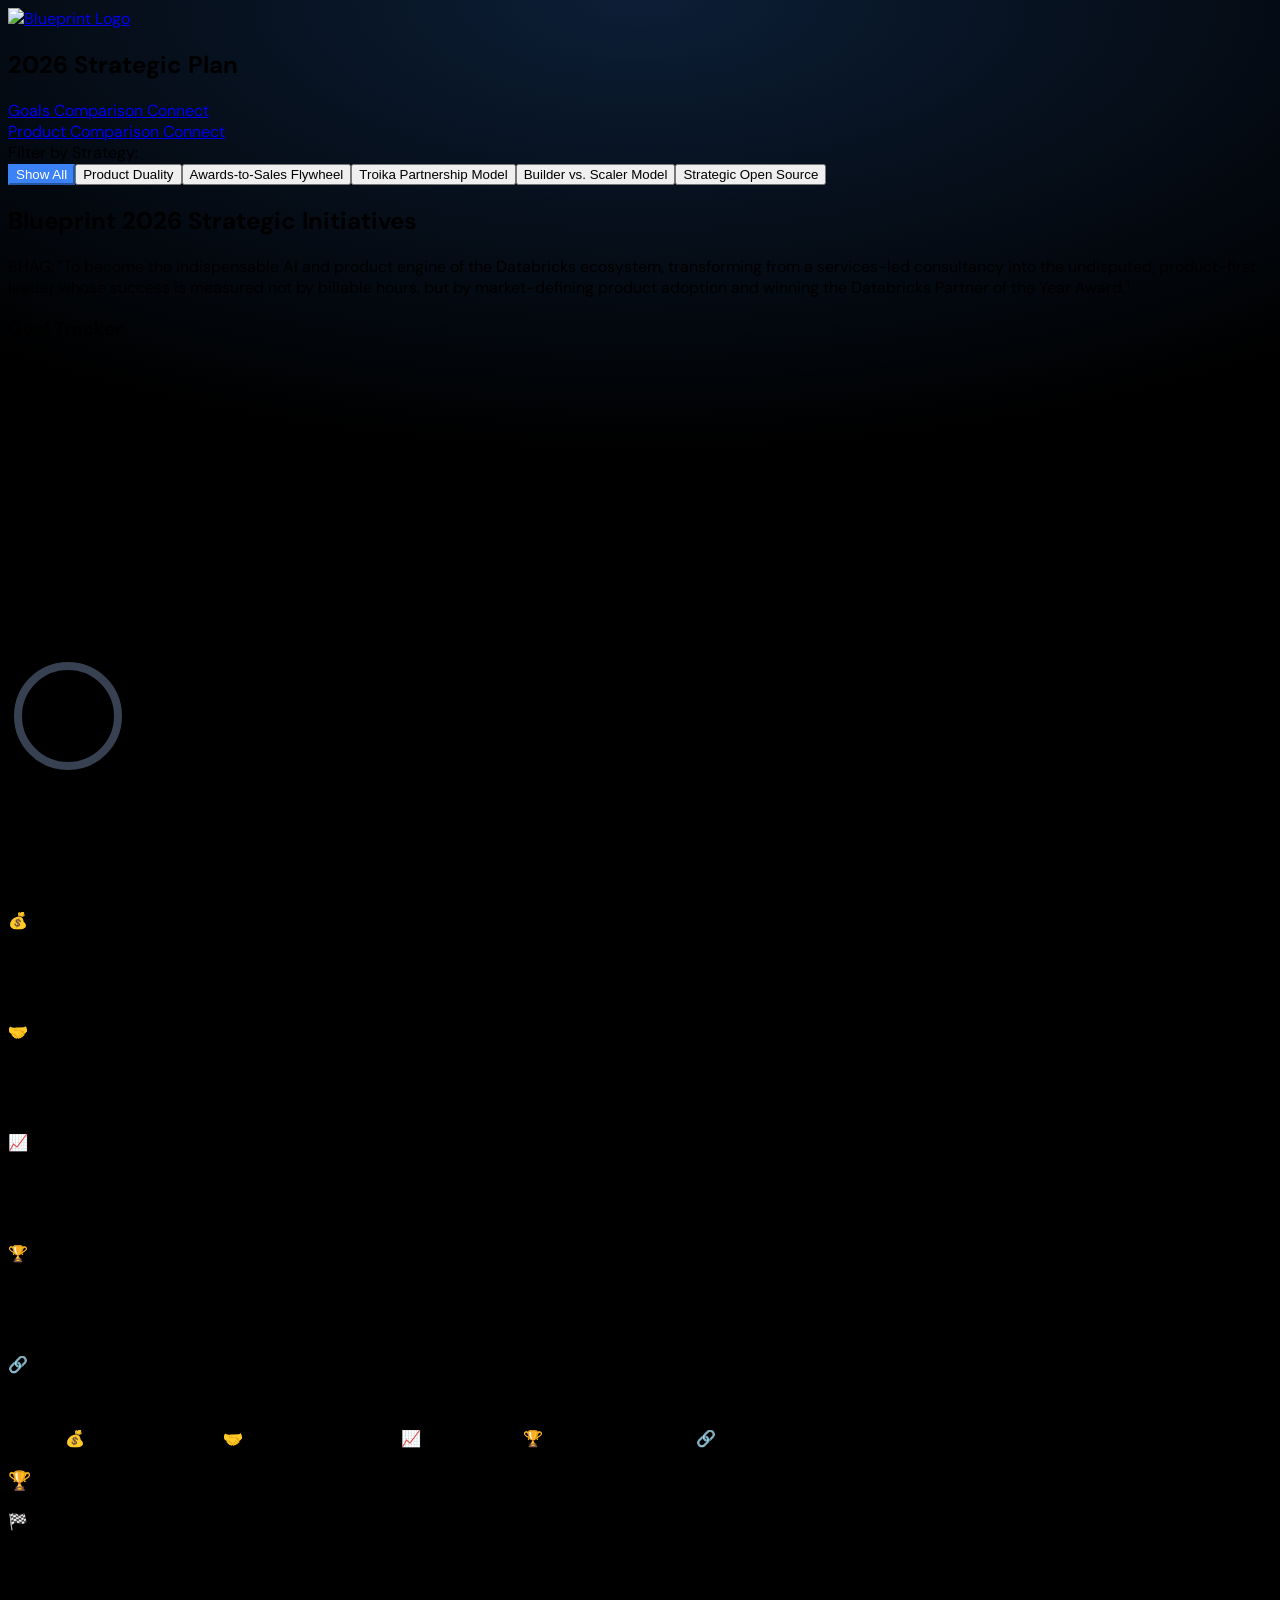
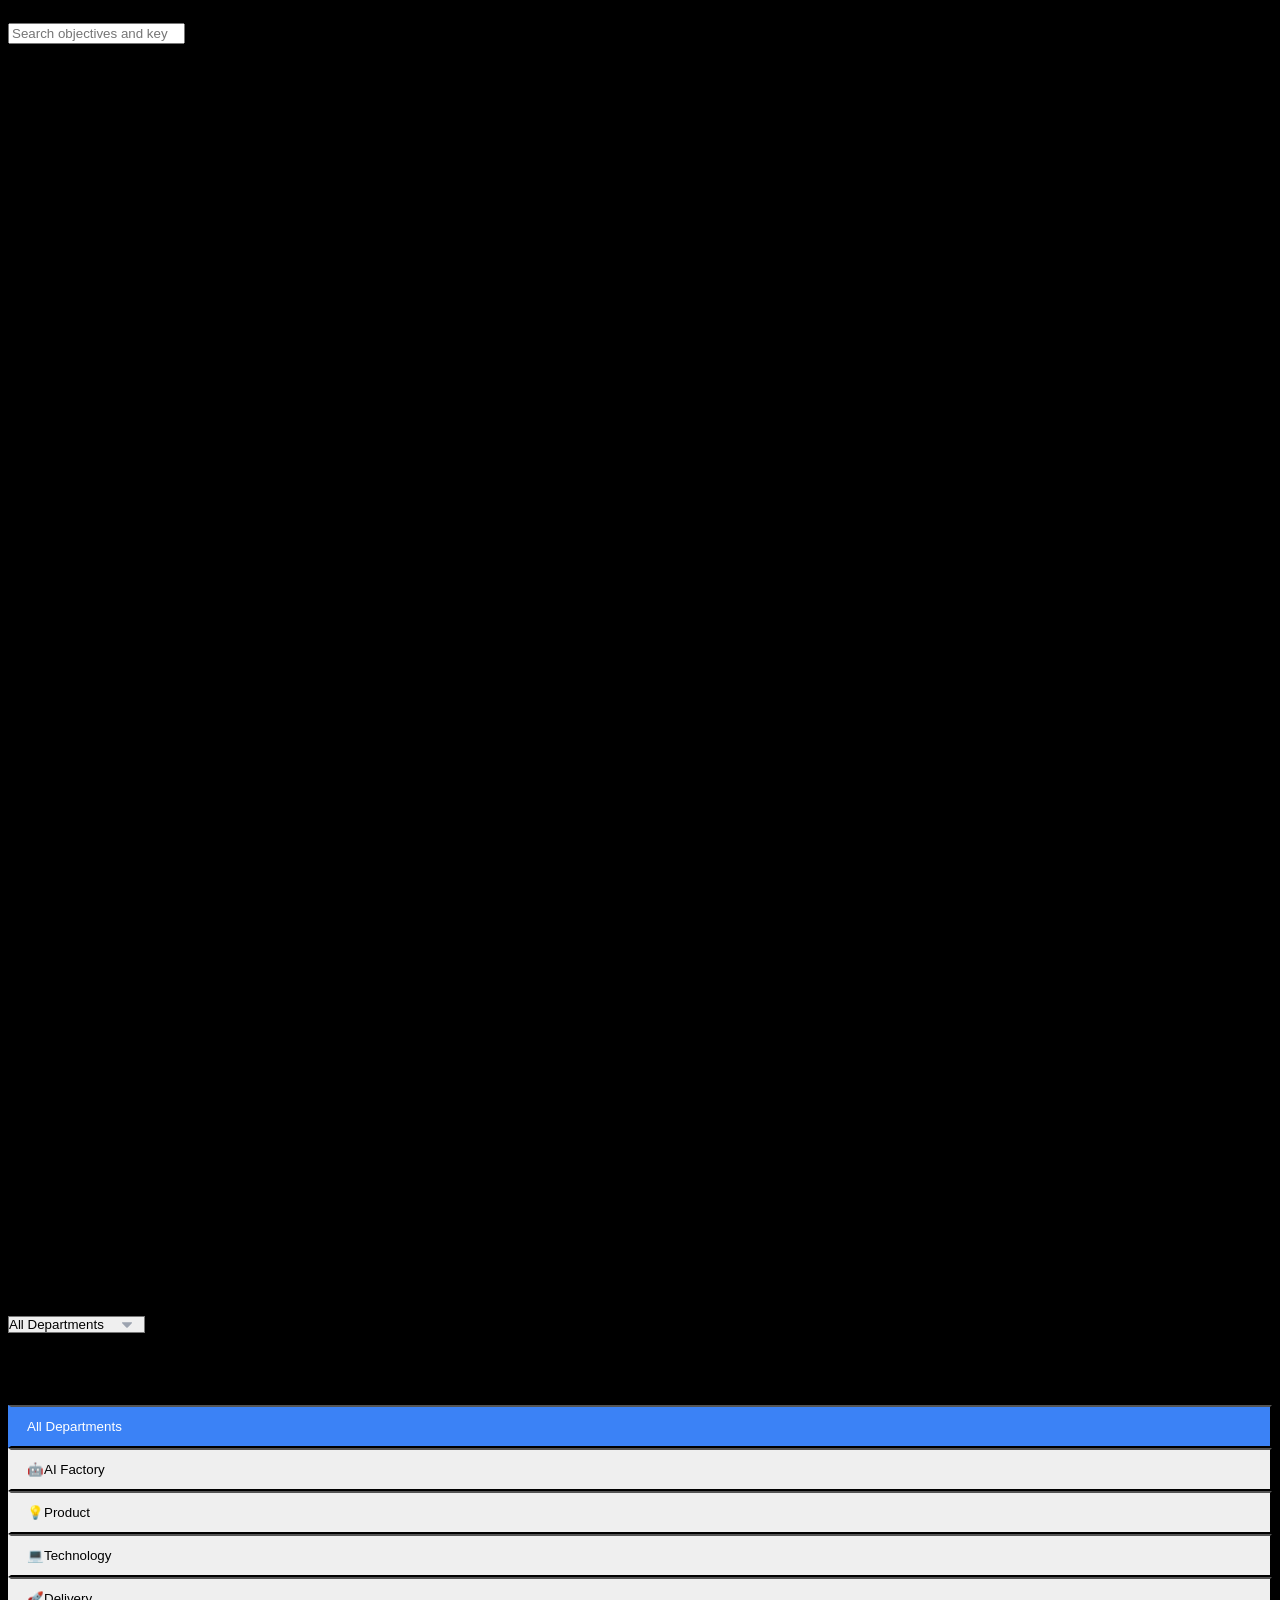
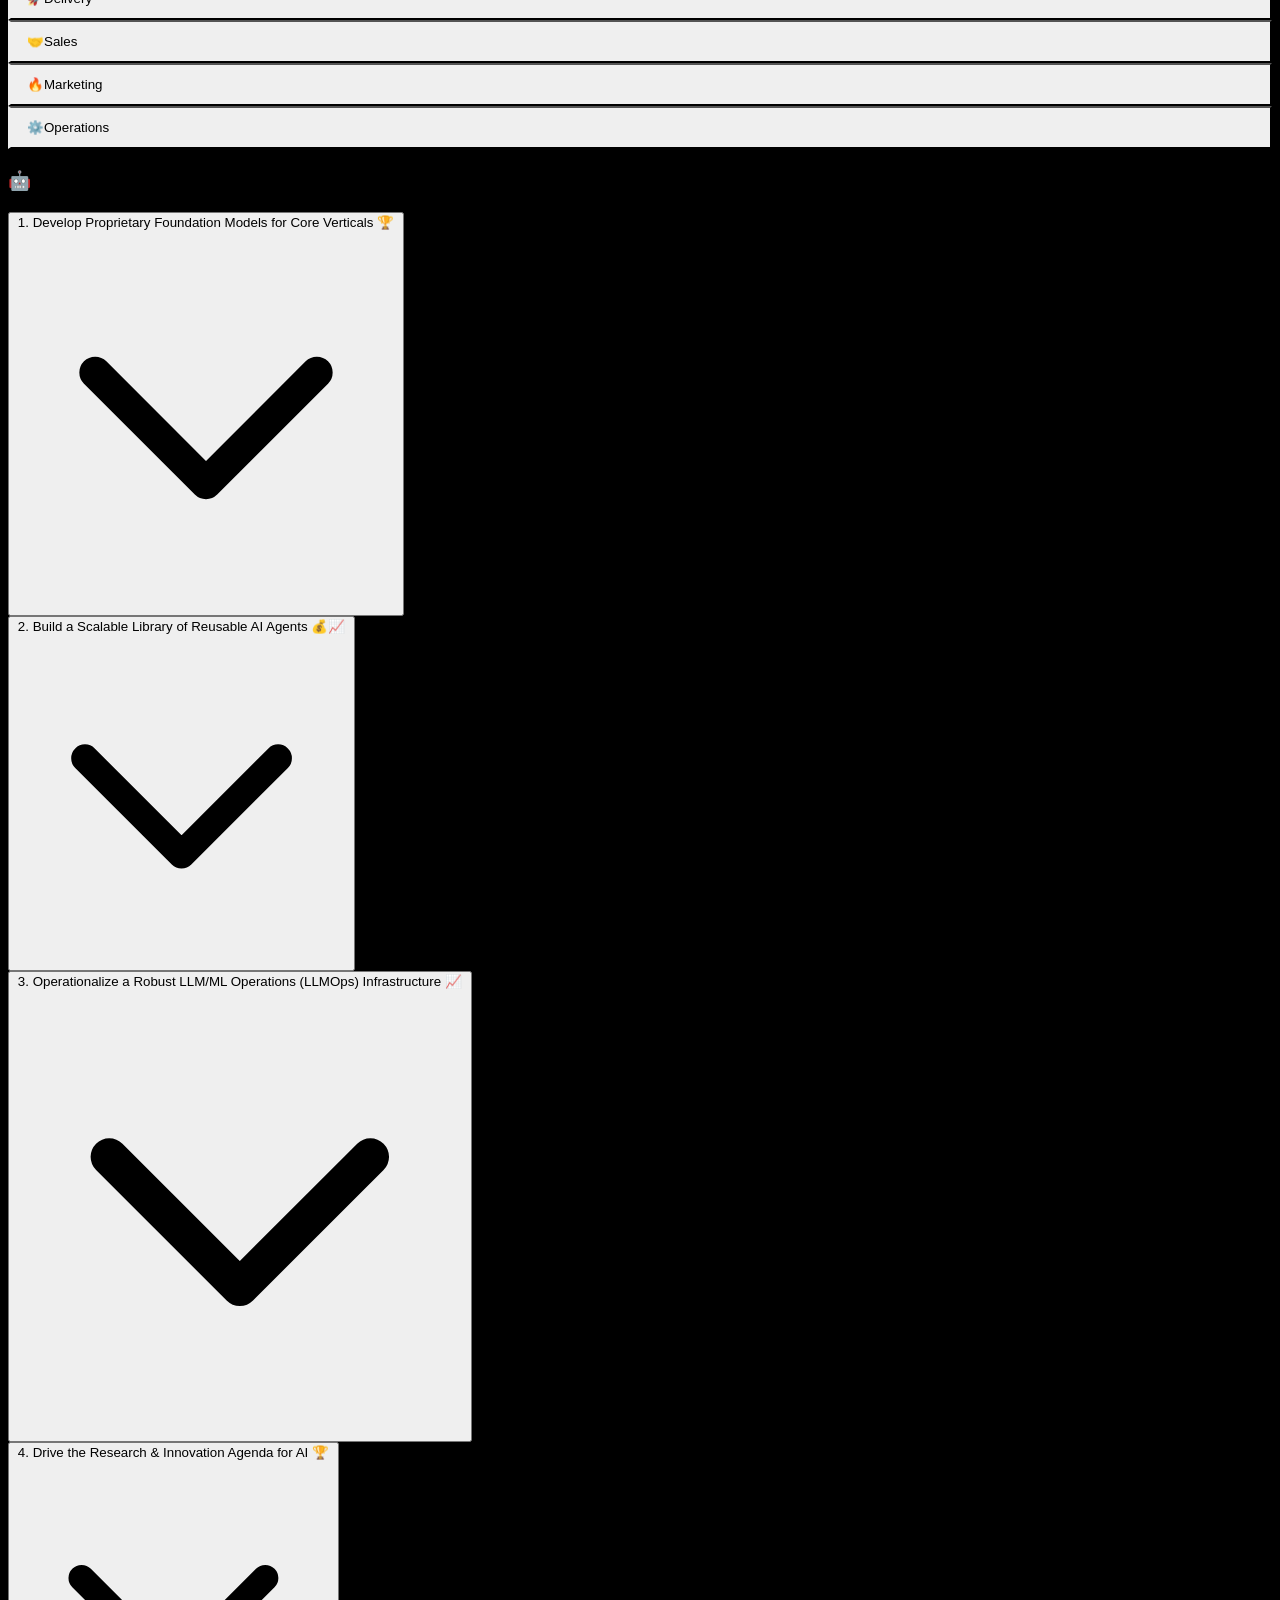
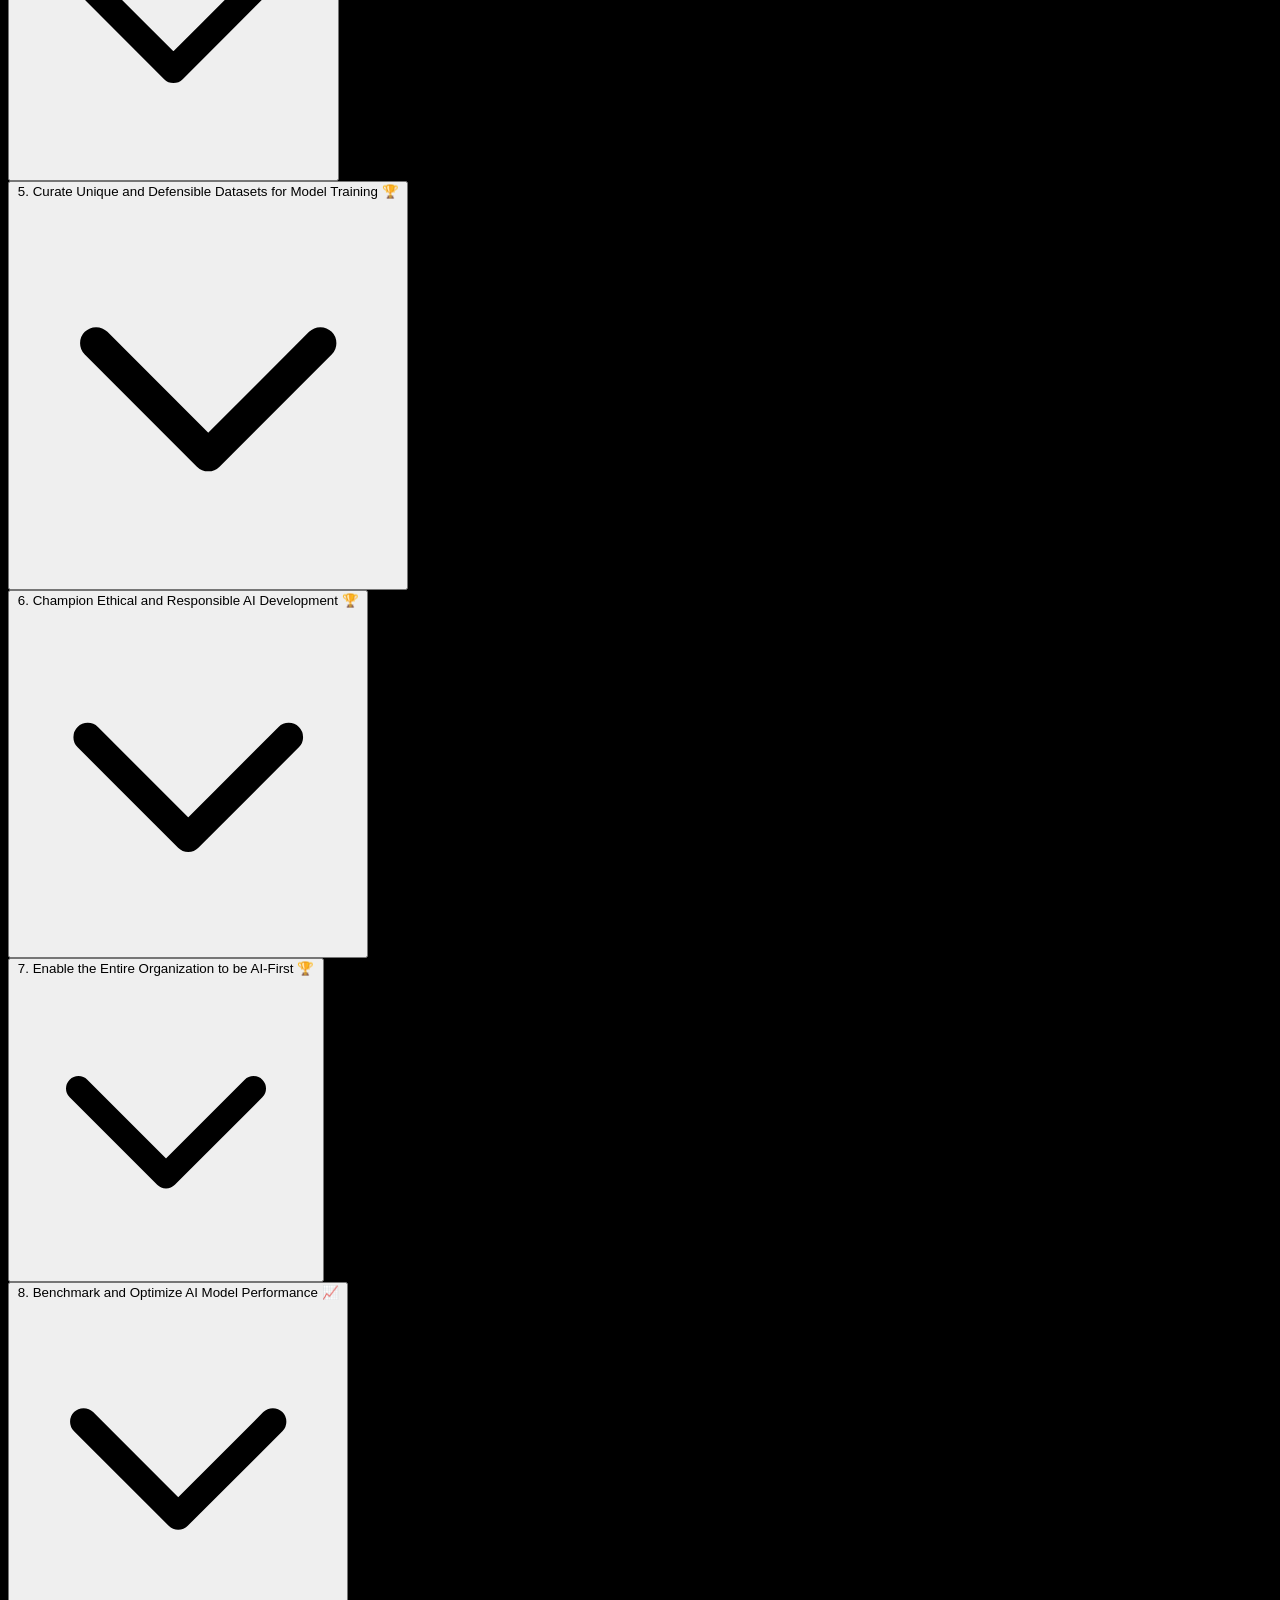
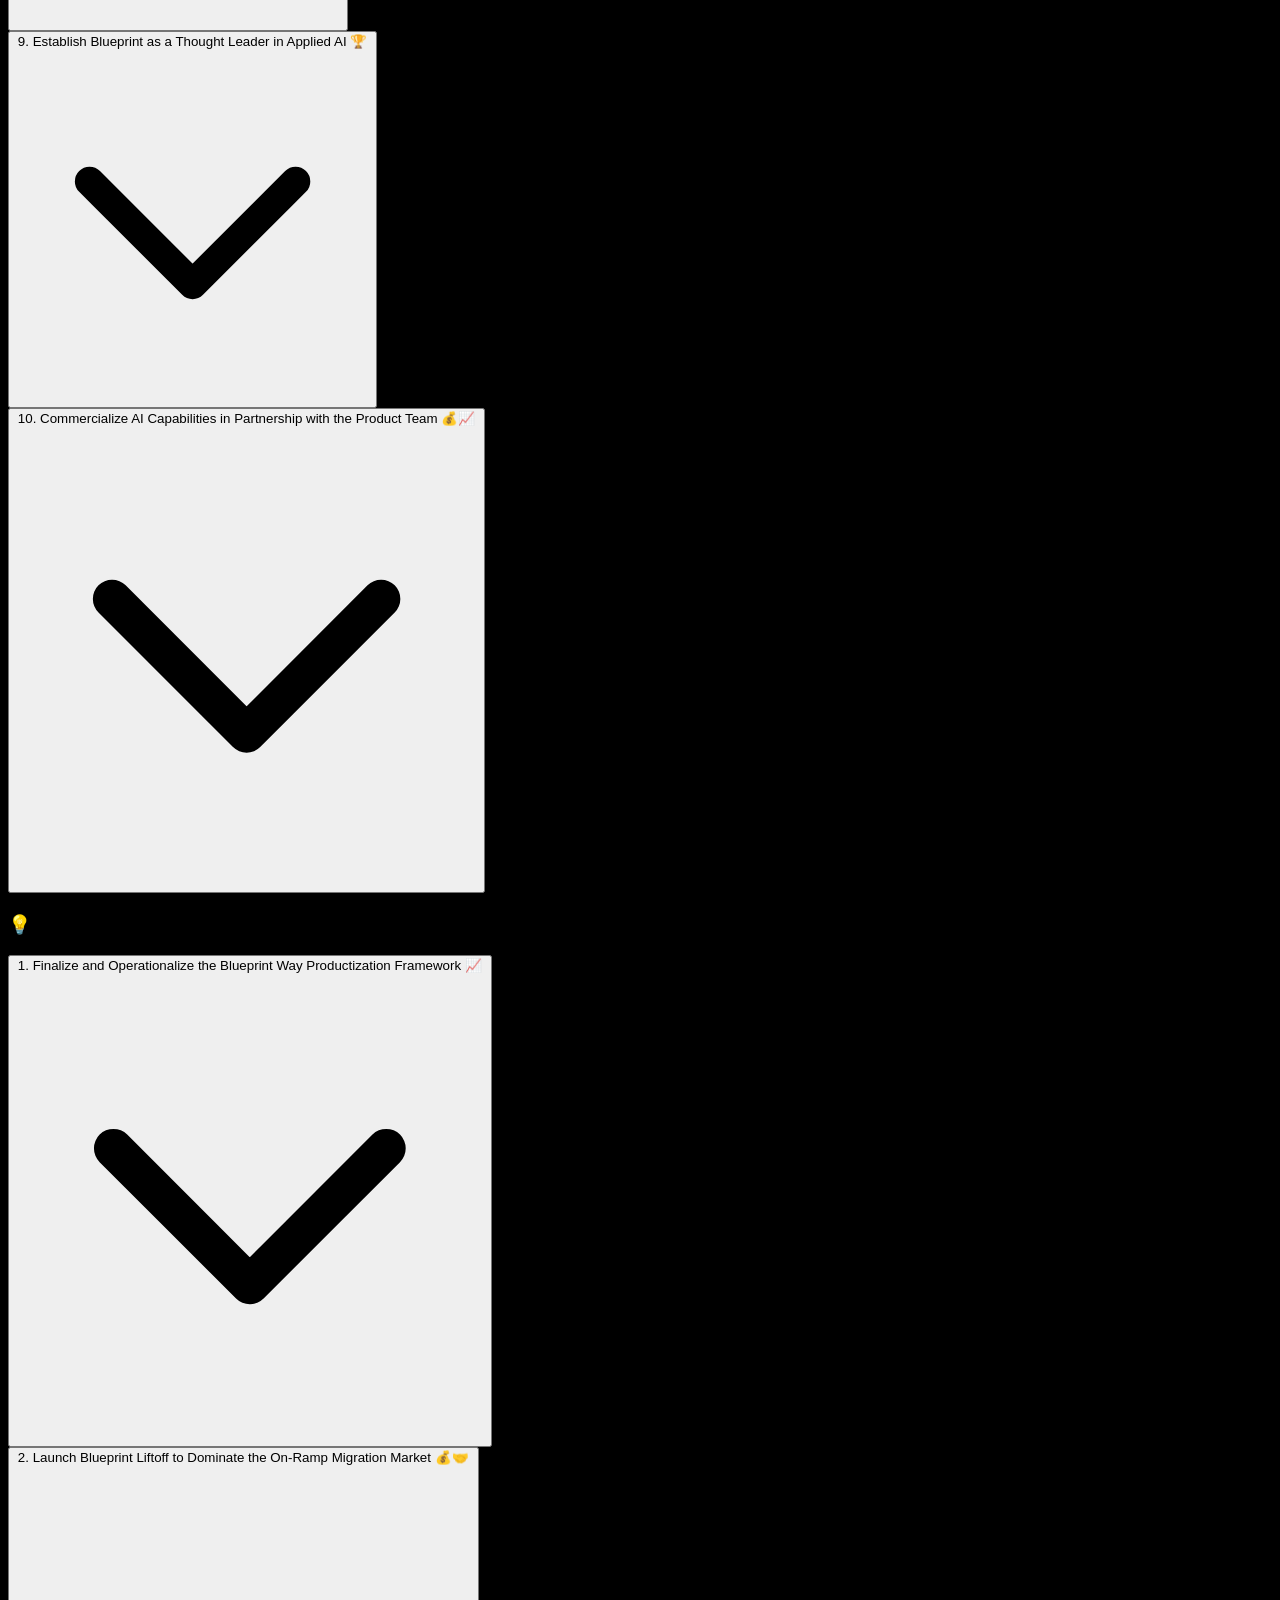
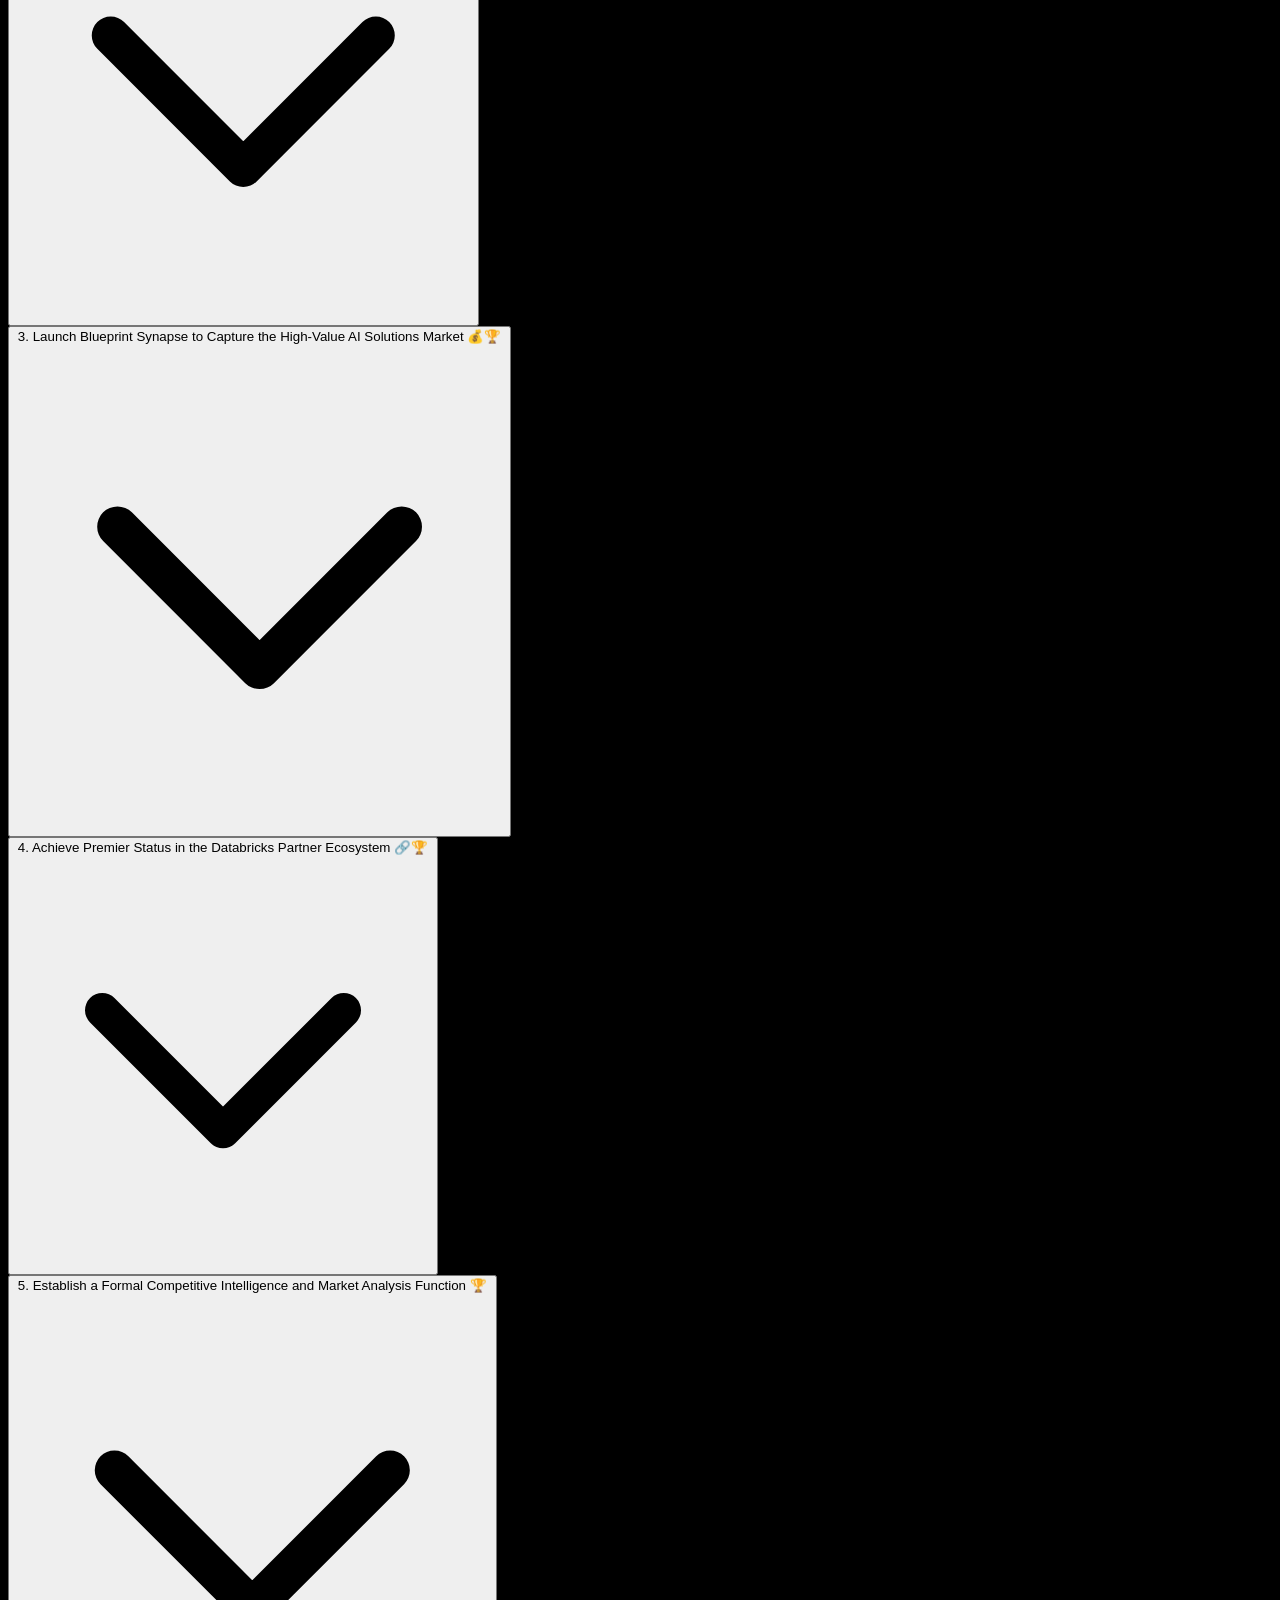
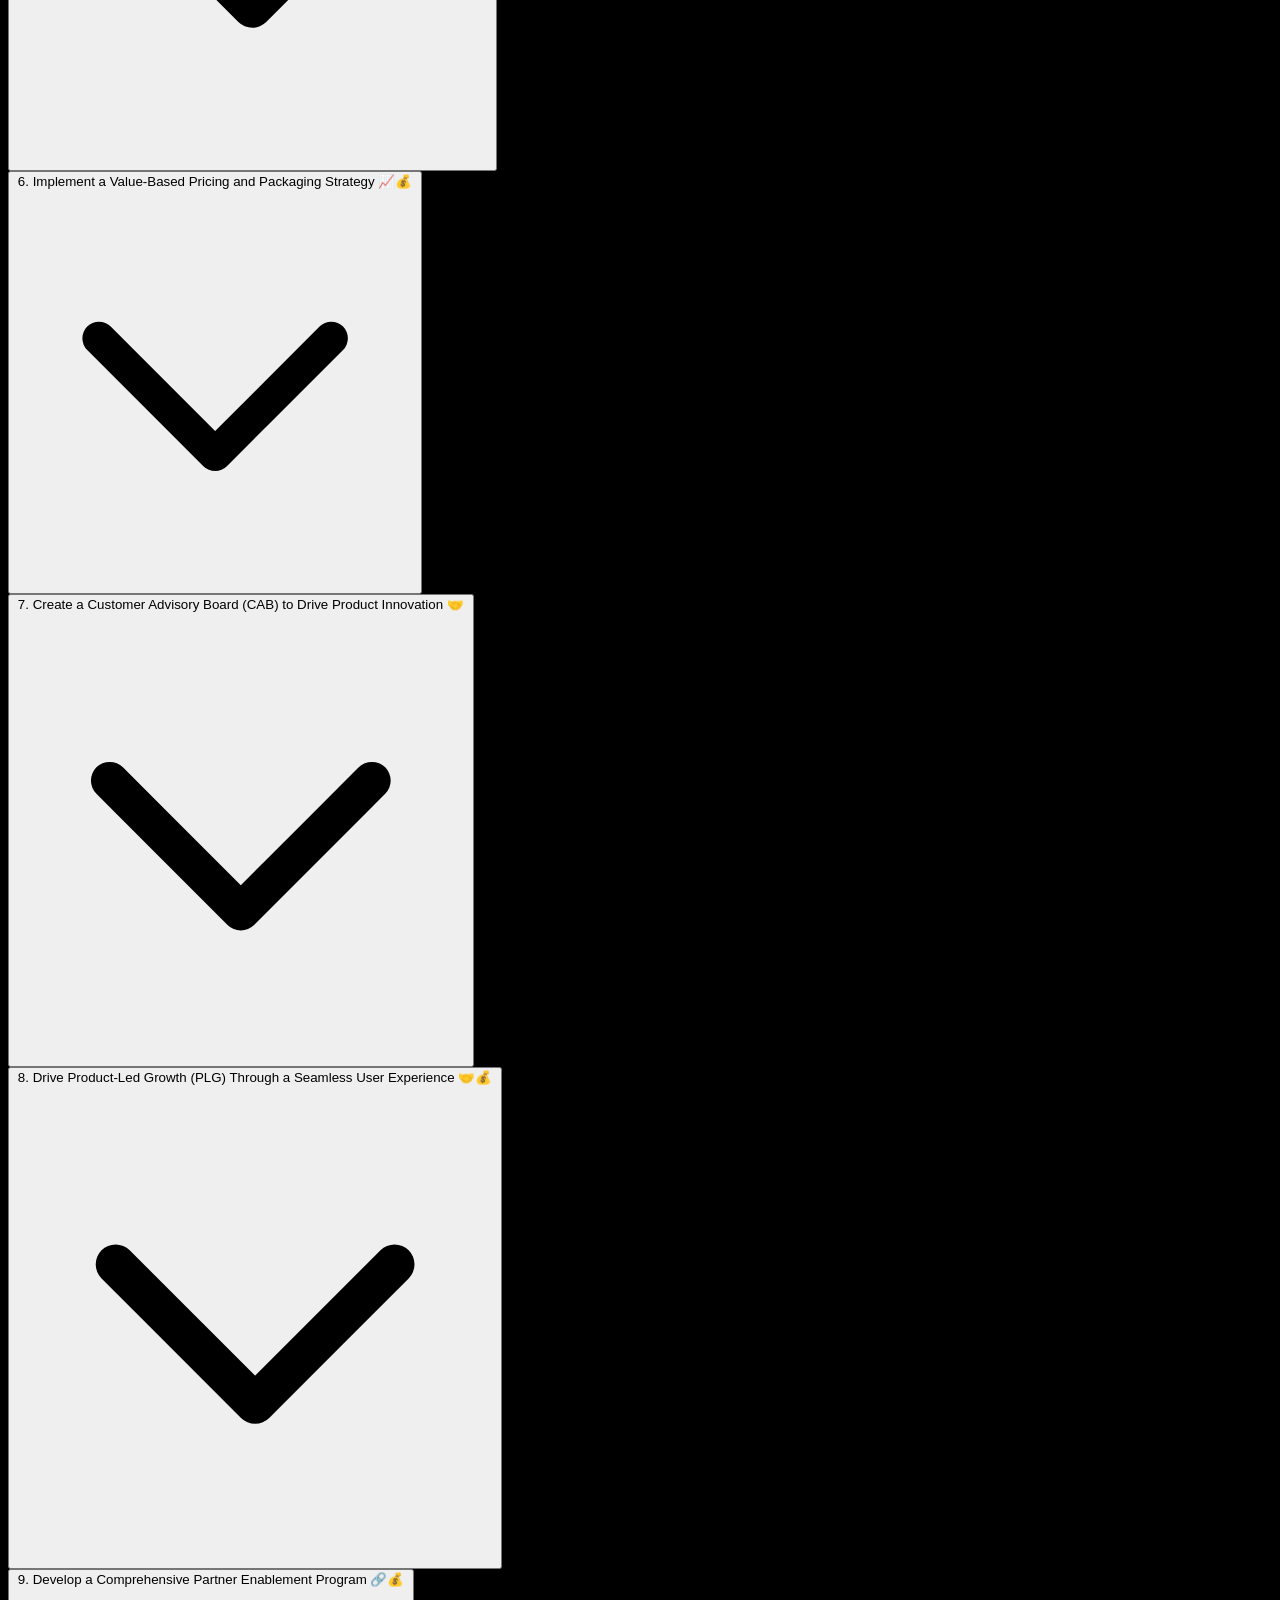
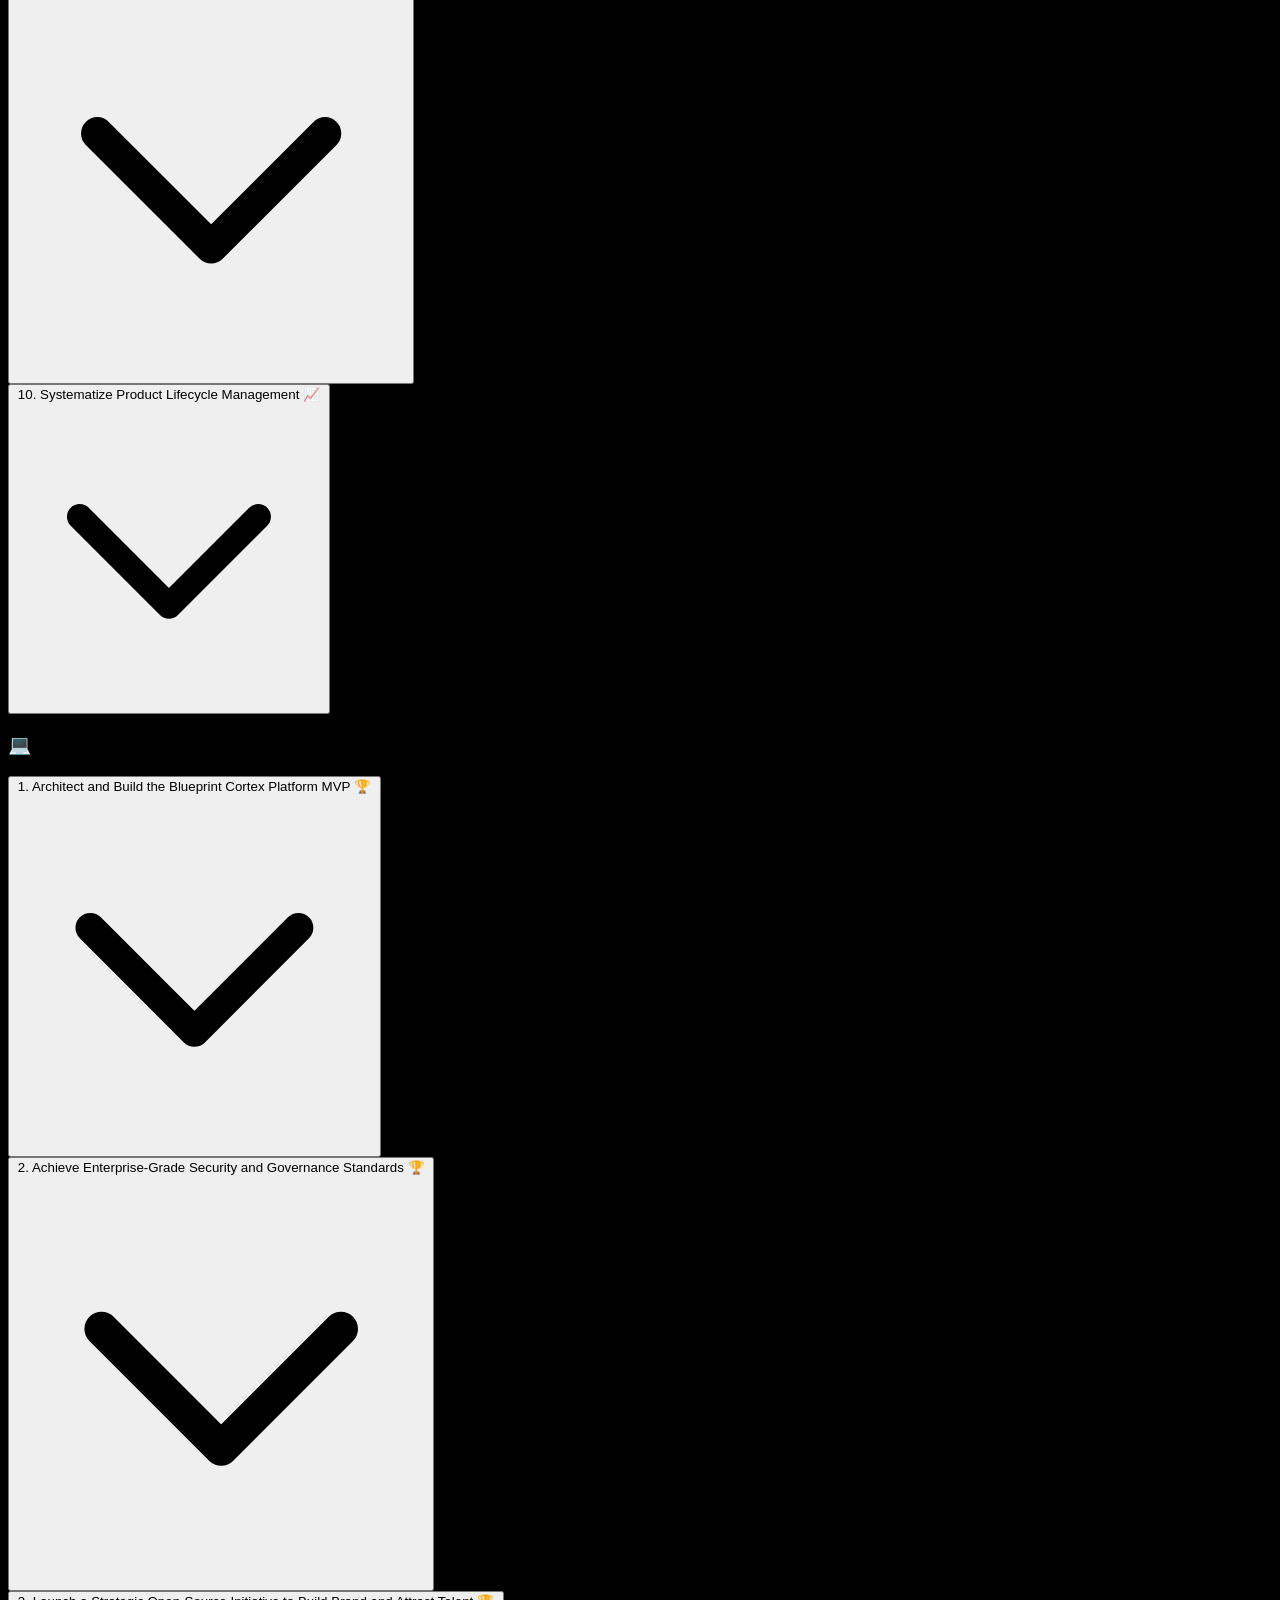
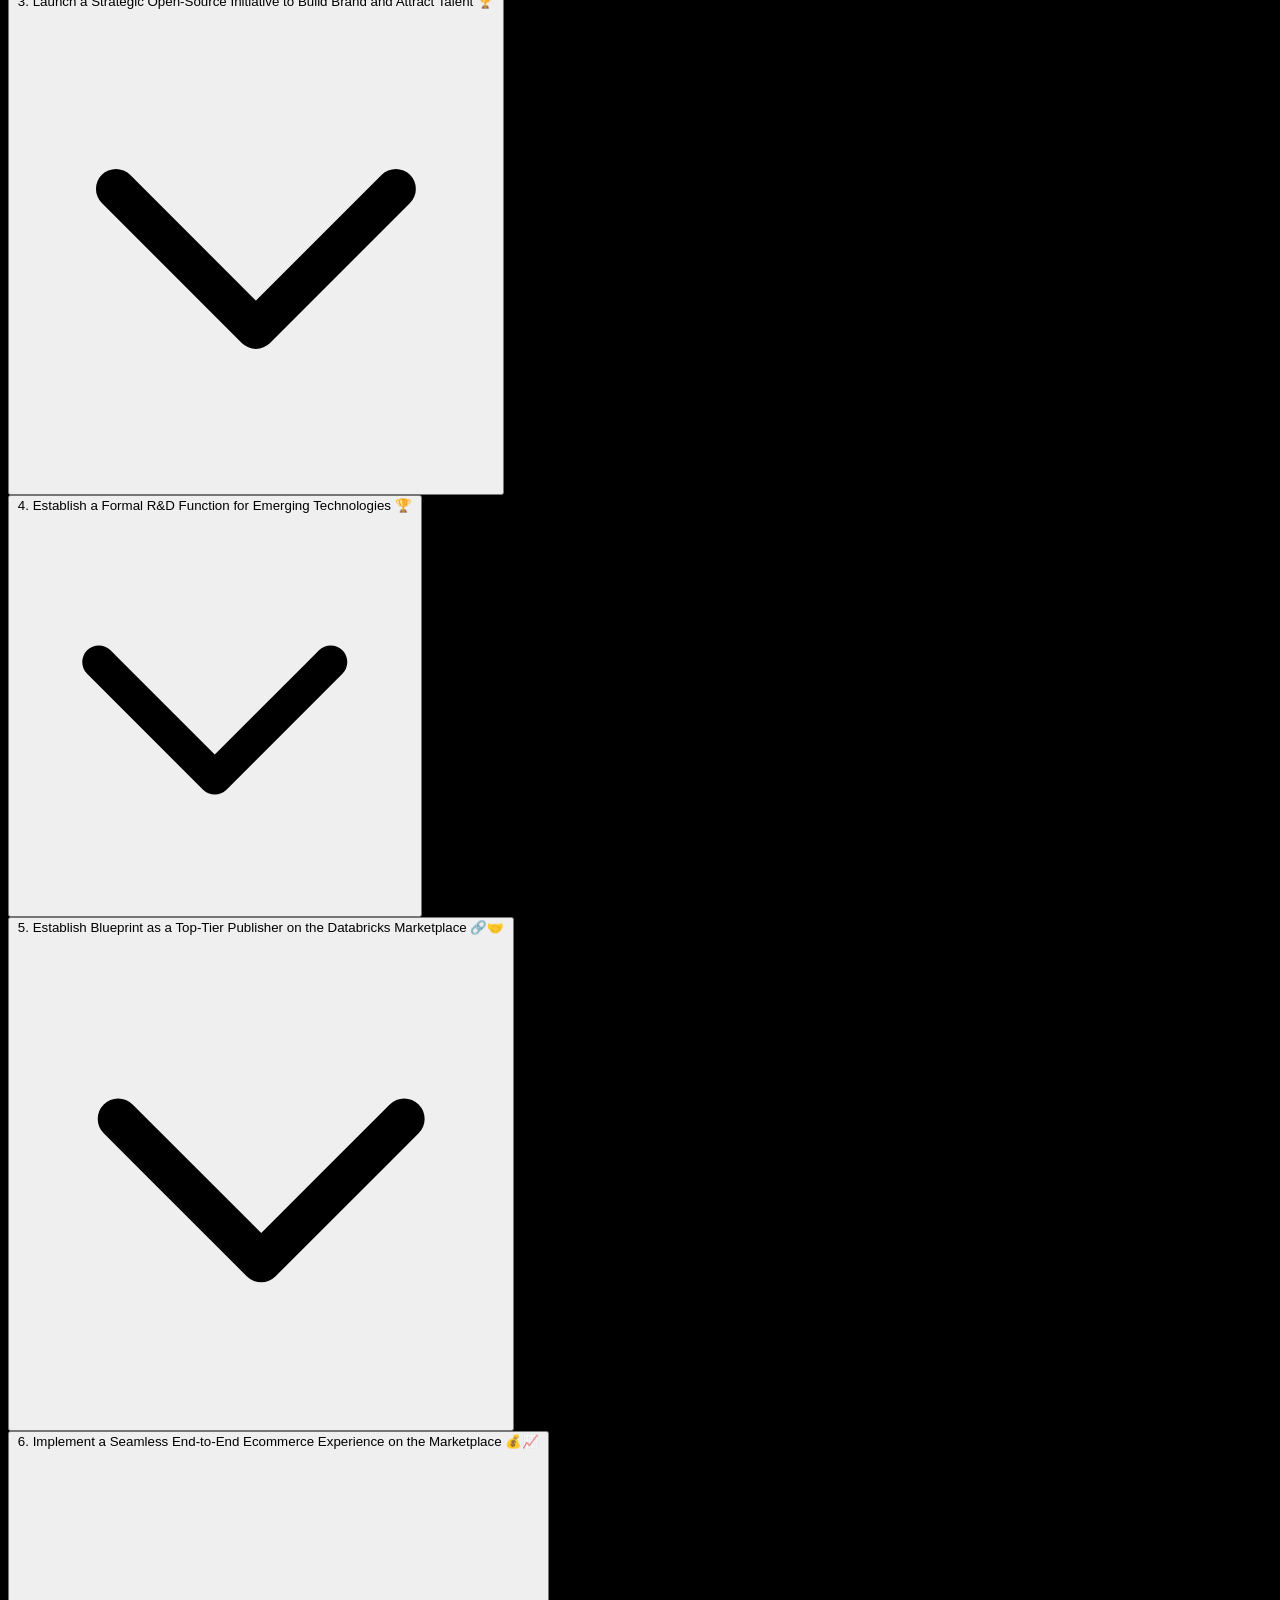
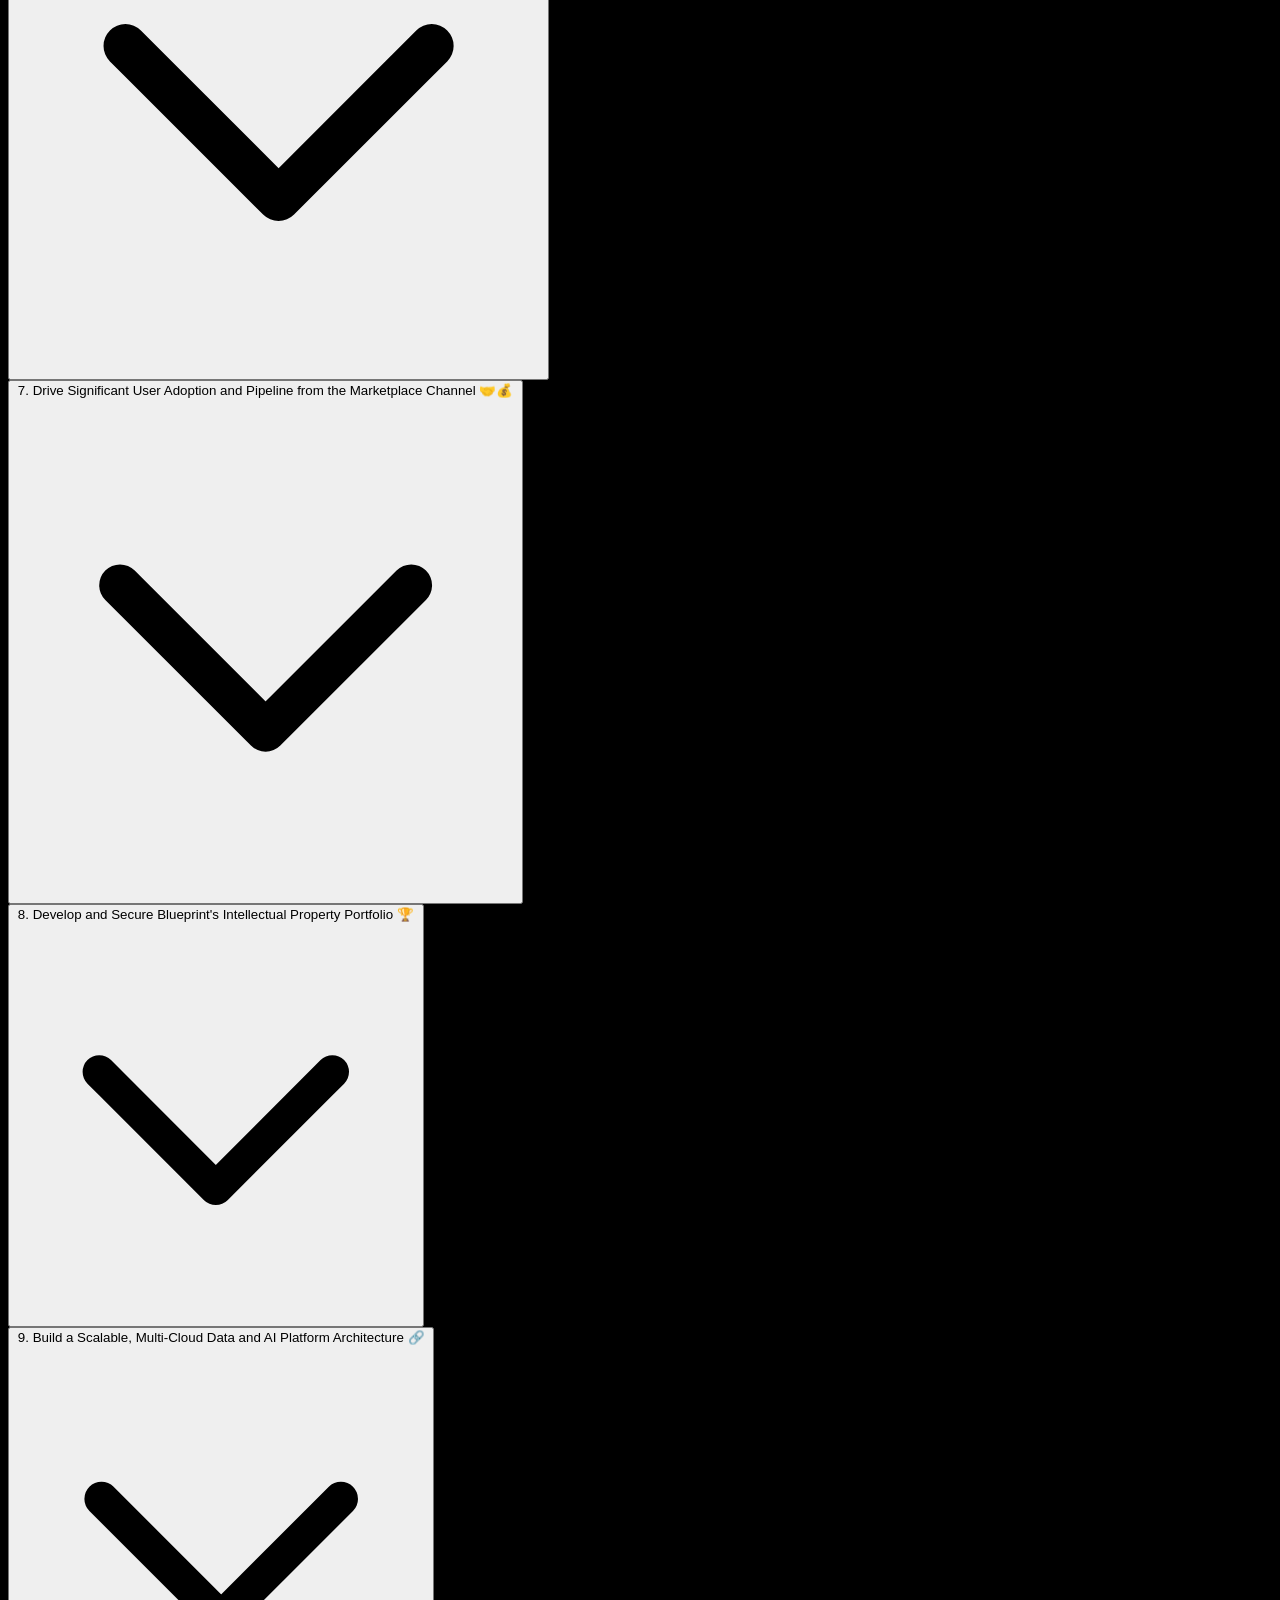
==== index.html @ 551b2f62 "Update links and text in index.html" ====
<!DOCTYPE html>
<html lang="en">
<head>
    <meta charset="UTF-8">
    <meta name="viewport" content="width=device-width, initial-scale=1.0">
    <title>Blueprint Technologies | 2026 Strategic Plan</title>
    <script src="https://cdn.tailwindcss.com"></script>
    <script src="https://cdn.jsdelivr.net/npm/chart.js"></script>
    <link rel="preconnect" href="https://fonts.googleapis.com">
    <link rel="preconnect" href="https://fonts.gstatic.com" crossorigin>
    <link href="https://fonts.googleapis.com/css2?family=DM+Sans:wght@400;500;700&display=swap" rel="stylesheet">
    <style>
        body {
            font-family: 'DM Sans', sans-serif;
            background-color: #000000;
            background-image: radial-gradient(ellipse 80% 50% at 50% 0%, rgba(20, 50, 90, 0.6), transparent 100%);
            background-attachment: fixed;
            background-repeat: no-repeat;
        }
        .tab-active {
            background-color: #3b82f6;
            color: white;
        }
        .pillar-active {
            background-color: #3b82f6;
            color: white;
            border-color: #3b82f6;
        }
        .accordion-content {
            max-height: 0;
            overflow: hidden;
            transition: max-height 0.3s ease-out;
        }
        .chart-container {
            position: relative;
            height: 150px;
            width: 150px;
            margin: 0 auto;
        }
        select {
            -webkit-appearance: none;
            -moz-appearance: none;
            appearance: none;
            background-image: url('data:image/svg+xml;charset=US-ASCII,%3Csvg%20xmlns%3D%22http%3A%2F%2Fwww.w3.org%2F2000%2Fsvg%22%20width%3D%22292.4%22%20height%3D%22292.4%22%3E%3Cpath%20fill%3D%22%239CA3AF%22%20d%3D%22M287%2069.4a17.6%2017.6%200%200%200-13-5.4H18.4c-5%200-9.3%201.8-12.9%205.4A17.6%2017.6%200%200%200%200%2082.2c0%205%201.8%209.3%205.4%2012.9l128%20127.9c3.6%203.6%207.8%205.4%2012.8%205.4s9.2-1.8%2012.8-5.4L287%2095c3.5-3.5%205.4-7.8%205.4-12.8%200-5-1.9-9.2-5.5-12.8z%22%2F%3E%3C%2Fsvg%3E');
            background-repeat: no-repeat;
            background-position: right 0.7rem center;
            background-size: 0.65rem auto;
            padding-right: 2.5rem;
        }
        @keyframes trophy-bounce {
            0%, 100% { transform: translateY(0) scale(1); }
            50% { transform: translateY(-10px) scale(1.1); }
        }
        .trophy-winner {
            animation: trophy-bounce 2s ease-in-out infinite;
        }
        @keyframes pulse-glow {
            0%, 100% { box-shadow: 0 0 5px rgba(16, 185, 129, 0.5); }
            50% { box-shadow: 0 0 20px rgba(16, 185, 129, 0.8); }
        }
        .leader-glow {
            animation: pulse-glow 2s ease-in-out infinite;
        }
        .sidebar-tab {
            text-align: left;
            width: 100%;
            padding: 0.75rem 1rem;
            border-left: 3px solid transparent;
            transition: all 0.2s;
            display: flex;
            align-items: center;
        }
        .sidebar-tab:hover {
            background-color: rgba(55, 65, 81, 0.5);
            border-left-color: #6b7280;
        }
    </style>
</head>
<body class="text-gray-300">

    <header class="bg-black/90 backdrop-blur-sm sticky top-0 z-10 border-b border-gray-800">
        <nav class="container mx-auto px-4 sm:px-6 lg:px-8">
            <div class="flex justify-between items-center h-16">
                <div class="flex items-center gap-x-4">
                    <a href="https://bpcs.com/" title="Blueprint Home">
                        <img width="120" height="24" src="https://bpcs.com/wp-content/uploads/2021/02/BlueprintLogo_White_Tiles-400x81.png" alt="Blueprint Logo">
                    </a>
                    <span class="border-l border-gray-700 h-6"></span>
                    <h2 class="text-base font-semibold text-gray-400 hidden sm:block">2026 Strategic Plan</h2>
                 </div>
                <div class="flex items-center gap-x-6">
                    <a href="sup.html" class="border border-white/70 hover:border-white text-white text-sm font-semibold py-1.5 px-4 rounded-md transition-colors">
                    Goals Comparison
                    </a>
                    <a href="https://bpcs.com/contact" class="border border-white/70 hover:border-white text-white text-sm font-semibold py-1.5 px-4 rounded-md transition-colors">
                    Connect
                    </a>
                </div>
                </div>
                <div class="flex items-center gap-x-6">
                    <a href="comp.html" class="border border-white/70 hover:border-white text-white text-sm font-semibold py-1.5 px-4 rounded-md transition-colors">
                    Product Comparison
                    </a>
                    <a href="https://bpcs.com/contact" class="border border-white/70 hover:border-white text-white text-sm font-semibold py-1.5 px-4 rounded-md transition-colors">
                    Connect
                    </a>
                </div>
            </div>
        </nav>
        
        <!-- Strategic Pillars in Top Bar -->
        <div class="border-t border-gray-800 bg-gray-900/30">
            <div class="container mx-auto px-4 sm:px-6 lg:px-8 py-3">
                <div class="flex items-center gap-3 flex-wrap">
                    <span class="text-xs font-semibold text-gray-400 uppercase tracking-wider">Filter by Strategy:</span>
                    <div id="pillars-inline" class="flex flex-wrap gap-2"></div>
                </div>
            </div>
        </div>
    </header>

    <main class="container mx-auto px-4 sm:px-6 lg:px-8 py-6">

        <div class="grid grid-cols-1 lg:grid-cols-2 gap-4 mb-6">
            <section class="bg-gray-900/50 border border-gray-700 p-4 rounded-xl shadow-lg">
                <h2 class="text-xl font-bold text-white mb-2">Blueprint 2026 Strategic Initiatives</h2>
                <p class="text-sm text-gray-400">
                    BHAG: "To become the indispensable AI and product engine of the Databricks ecosystem, transforming from a services-led consultancy into the undisputed, product-first leader whose success is measured not by billable hours, but by market-defining product adoption and winning the Databricks Partner of the Year Award."
                </p>
            </section>

            <section class="bg-gray-900/50 border border-gray-700 p-4 rounded-xl shadow-lg">
                <h3 class="text-xl font-bold text-white mb-3">Goal Tracker</h3>
                <div class="flex justify-between items-center gap-4">
                    <div class="grid grid-cols-2 gap-2 flex-1">
                        <div class="bg-gray-800/50 p-2 rounded-lg border border-gray-700">
                            <p class="text-xs text-gray-400 uppercase tracking-wider">Total</p>
                            <p id="total-krs" class="text-lg font-bold text-white">0</p>
                        </div>
                        <div class="bg-gray-800/50 p-2 rounded-lg border border-gray-700">
                            <p class="text-xs text-gray-400 uppercase tracking-wider">Done</p>
                            <p id="completed-krs" class="text-lg font-bold text-emerald-500">0</p>
                        </div>
                        <div class="bg-gray-800/50 p-2 rounded-lg border border-gray-700">
                            <p class="text-xs text-gray-400 uppercase tracking-wider">On Track</p>
                            <p id="ontrack-krs" class="text-lg font-bold text-blue-500">0</p>
                        </div>
                        <div class="bg-gray-800/50 p-2 rounded-lg border border-gray-700">
                            <p class="text-xs text-gray-400 uppercase tracking-wider">At Risk</p>
                            <p id="atrisk-krs" class="text-lg font-bold text-amber-500">0</p>
                        </div>
                    </div>
                    <div class="flex flex-col items-center">
                        <div class="relative">
                            <svg class="transform -rotate-90" width="120" height="120">
                                <circle cx="60" cy="60" r="50" stroke="#374151" stroke-width="8" fill="none"/>
                                <circle id="progress-circle" cx="60" cy="60" r="50" stroke="#10b981" stroke-width="8" fill="none"
                                        stroke-dasharray="314" stroke-dashoffset="314" stroke-linecap="round"
                                        class="transition-all duration-1000 ease-out"/>
                            </svg>
                            <div class="absolute inset-0 flex flex-col items-center justify-center">
                                <span id="progress-percentage" class="text-xl font-bold text-white">0%</span>
                                <span class="text-xs text-gray-400">Done</span>
                            </div>
                        </div>
                    </div>
                </div>
            </section>
        </div>

        <section class="mb-6">
            <h2 class="text-2xl font-bold text-white mb-3 text-center">2026 North Star Metrics</h2>
            <div id="north-star-metrics-grid" class="grid grid-cols-2 sm:grid-cols-3 lg:grid-cols-5 gap-3"></div>
            <div id="symbol-legend" class="mt-3 flex flex-wrap justify-center items-center gap-x-4 gap-y-2 text-xs text-gray-400"></div>
        </section>

        <section class="mb-6 bg-gray-900/50 border border-gray-700 p-3 rounded-xl shadow-lg">
            <div class="flex items-center justify-between">
                <h3 class="text-base font-bold text-white">🏆 Top Performers</h3>
                <div id="leaderboard-content" class="flex gap-4"></div>
            </div>
        </section>

        <section class="mb-6">
            <div class="p-3 bg-gray-900/50 border border-gray-700 rounded-xl flex flex-col sm:flex-row gap-3 items-center">
                <div class="relative flex-grow w-full sm:w-auto">
                    <input type="search" id="okr-search" placeholder="Search objectives and key results..." class="w-full bg-gray-800 border border-gray-600 rounded-md py-2 pl-10 pr-4 focus:outline-none focus:ring-2 focus:ring-blue-500 text-white text-sm">
                    <div class="absolute inset-y-0 left-0 pl-3 flex items-center pointer-events-none">
                        <svg class="h-5 w-5 text-gray-400" xmlns="http://www.w3.org/2000/svg" viewBox="0 0 20 20" fill="currentColor"><path fill-rule="evenodd" d="M8 4a4 4 0 100 8 4 4 0 000-8zM2 8a6 6 0 1110.89 3.476l4.817 4.817a1 1 0 01-1.414 1.414l-4.816-4.816A6 6 0 012 8z" clip-rule="evenodd" /></svg>
                    </div>
                </div>
                <select id="area-filter" class="bg-gray-800 border border-gray-600 rounded-md py-2 px-4 focus:outline-none focus:ring-2 focus:ring-blue-500 text-white w-full sm:w-auto text-sm"></select>
            </div>
        </section>

        <div id="pillar-filter-feedback" class="mb-3 text-center text-sm text-gray-400" style="display: none;"></div>

        <section class="mb-8">
            <h2 class="text-2xl font-bold text-white mb-4">Departmental OKRs</h2>
            <div class="grid grid-cols-12 gap-4">
                <!-- Left Sidebar -->
                <div class="col-span-12 lg:col-span-2">
                    <div class="bg-gray-900/70 rounded-xl shadow-lg border border-gray-700 sticky top-24">
                        <div id="sidebar-tabs" class="flex flex-col"></div>
                    </div>
                </div>
                
                <!-- Main Content -->
                <div class="col-span-12 lg:col-span-10">
                    <div class="bg-gray-900/70 rounded-xl shadow-lg border border-gray-700 p-4 md:p-6">
                        <div id="tab-content"></div>
                    </div>
                </div>
            </div>
        </section>
    </main>

    <footer class="py-4 border-t border-gray-800">
        <p class="text-center text-xs text-gray-500">&copy; 2026 Blueprint Technologies. All Rights Reserved.</p>
    </footer>

    <div id="north-star-modal" class="fixed inset-0 bg-black bg-opacity-70 flex items-center justify-center p-4 hidden z-50">
        <div class="bg-gray-800 rounded-2xl shadow-xl w-full max-w-4xl max-h-[90vh] flex flex-col border border-gray-600">
            <header class="p-4 border-b border-gray-700 flex justify-between items-center flex-shrink-0">
                <h3 id="north-star-modal-title" class="text-lg font-bold text-white"></h3>
                <button id="north-star-modal-close" class="text-gray-400 hover:text-white text-3xl">&times;</button>
            </header>
            <div id="north-star-modal-content" class="p-4 overflow-y-auto space-y-3"></div>
        </div>
    </div>

    <script>
        const strategyData = {
            northStarMetrics: [
                { id: "revenue", symbol: "💰", label: "Revenue Growth", value: "$23M", sub: "New Bookings", description: "Targeting $23M in new bookings and 150% Net Revenue Retention." },
                { id: "partners", symbol: "🤝", label: "Partner Acquisition", value: "120+", sub: "New Partners", description: "Secure over 120 new high-value partners through strategic outreach." },
                { id: "profit", symbol: "📈", label: "Profitability", value: "21%", sub: "EBITDA Margin", description: "Increase our overall EBITDA margin to a target of 21%." },
                { id: "leadership", symbol: "🏆", label: "Market Leadership", value: "Top Tier", sub: "Awards & Recognition", description: "Win a Databricks Partner of the Year Award and achieve Gartner Magic Quadrant placement." },
                { id: "alliances", symbol: "🔗", label: "Strategic Alliances", value: "3x", sub: "Partner Bookings", description: "Achieve 3x partner-sourced bookings via Databricks and elevate Microsoft partnership status." },
            ],
            strategicPillars: [
                { id: "duality", name: "Product Duality", description: "The strategy of building proprietary products (like Liftoff and Synapse) while also providing services. Balancing product-led growth with traditional consulting delivery." },
                { id: "flywheel", name: "Awards-to-Sales Flywheel", description: "A marketing/sales strategy where winning industry awards (like Databricks Partner of the Year) creates marketing campaigns that generate leads and drive the sales pipeline in a self-reinforcing cycle." },
                { id: "troika", name: "Troika Partnership Model", description: "The three-way partnership strategy between Blueprint, Databricks, and cloud hyperscalers (AWS, Azure, GCP). Leveraging these strategic alliances for co-selling and mutual growth." },
                { id: "talent", name: "Builder vs. Scaler Model", description: "A dual-career talent framework: Builders (innovation-focused, work in Center of Excellence, create IP) and Scalers (delivery-focused, billable consultants who implement solutions)." },
                { id: "opensource", name: "Strategic Open Source", description: "Releasing valuable components as open-source projects to build brand recognition, attract talent, and establish thought leadership." },
            ],
            departmentIcons: {
                "AI Factory": "🤖",
                "Product": "💡",
                "Technology": "💻",
                "Delivery": "🚀",
                "Sales": "🤝",
                "Marketing": "🔥",
                "Operations": "⚙️"
            },
            departments: [
                 {
                    name: "AI Factory",
                    goal: "To establish a world-class applied AI capability that designs, builds, and deploys proprietary models and agents, creating a powerful and defensible competitive moat.",
                    objectives: [
                        { title: "Develop Proprietary Foundation Models for Core Verticals", pillar: "duality", northStar: ["leadership"], keyResults: [
                            { text: "Build and train a proprietary LLM fine-tuned on anonymized data for the Retail & CPG industry", status: "Not Started" },
                            { text: "Achieve a 10% higher accuracy on a key industry benchmark task compared to baseline GPT-4", status: "Not Started" },
                            { text: "Secure 2 pilot customers to test and validate the vertical-specific model within the Blueprint Synapse platform", status: "Not Started" },
                        ]},
                        { title: "Build a Scalable Library of Reusable AI Agents", pillar: "duality", northStar: ["revenue", "profit"], keyResults: [
                            { text: "Develop and deploy a library of 15 distinct, production-ready AI agents (e.g., Inventory Forecaster, Customer Sentiment Analyzer)", status: "Not Started" },
                            { text: "Ensure 80% of new client AI projects leverage at least 3 agents from the central library", status: "Not Started" },
                            { text: "Implement a governance framework for agent versioning, testing, and deployment", status: "Not Started" },
                        ]},
                        { title: "Operationalize a Robust LLM/ML Operations (LLMOps) Infrastructure", pillar: "duality", northStar: ["profit"], keyResults: [
                            { text: "Build an automated pipeline for model training, evaluation, and deployment, reducing manual effort by 90%", status: "Not Started" },
                            { text: "Implement real-time monitoring for model drift, performance, and cost across all deployed AI solutions", status: "Not Started" },
                            { text: "Achieve a 99.9% uptime for all AI services hosted on the Cortex platform", status: "Not Started" },
                        ]},
                        { title: "Drive the Research & Innovation Agenda for AI", pillar: "opensource", northStar: ["leadership"], keyResults: [
                            { text: "Publish 3 research papers or technical articles on novel AI applications in a top-tier journal or conference", status: "Not Started" },
                            { text: "Develop 5 working prototypes based on cutting-edge AI research (e.g., multi-modal agents, constitutional AI)", status: "Not Started" },
                            { text: "Establish a formal academic partnership with a leading university's AI department", status: "Not Started" },
                        ]},
                        { title: "Curate Unique and Defensible Datasets for Model Training", pillar: "duality", northStar: ["leadership"], keyResults: [
                            { text: "Identify and acquire 3 unique, high-value datasets to be used for proprietary model development", status: "Not Started" },
                            { text: "Implement a synthetic data generation program to augment our training data by 50%", status: "Not Started" },
                            { text: "Ensure 100% of our training data is compliant with privacy regulations and ethical guidelines", status: "Not Started" },
                        ]},
                        { title: "Champion Ethical and Responsible AI Development", pillar: "talent", northStar: ["leadership"], keyResults: [
                            { text: "Implement a formal AI Ethics Review Board that signs off on all new agent and model deployments", status: "Not Started" },
                            { text: "Develop and open-source a tool for detecting and mitigating bias in LLM outputs", status: "Not Started" },
                            { text: "Achieve 100% transparency in our product documentation regarding the capabilities and limitations of our AI", status: "Not Started" },
                        ]},
                        { title: "Enable the Entire Organization to be AI-First", pillar: "talent", northStar: ["leadership"], keyResults: [
                            { text: "Develop and deliver an AI for Everyone training program for 100% of Blueprint employees", status: "Not Started" },
                            { text: "Host monthly AI in Action showcases to demonstrate the latest capabilities to the Sales and Delivery teams", status: "Not Started" },
                            { text: "Serve as the internal consulting group for integrating AI into other departments' processes", status: "Not Started" },
                        ]},
                        { title: "Benchmark and Optimize AI Model Performance", pillar: "duality", northStar: ["profit"], keyResults: [
                            { text: "Reduce the average inference latency of our core AI services by 30%", status: "Not Started" },
                            { text: "Decrease the cost-per-inference by 40% through model optimization and quantization techniques", status: "Not Started" },
                            { text: "Maintain a model leaderboard that continuously benchmarks our proprietary models against the latest commercial and open-source offerings", status: "Not Started" },
                        ]},
                        { title: "Establish Blueprint as a Thought Leader in Applied AI", pillar: "flywheel", northStar: ["leadership"], keyResults: [
                            { text: "Secure speaking engagements for AI Factory leaders at 3 major AI or Data conferences", status: "Not Started" },
                            { text: "Host a proprietary webinar series on The Future of Agentic AI with over 1,000 cumulative attendees", status: "Not Started" },
                            { text: "Increase inbound inquiries mentioning our AI research by 50%", status: "Not Started" },
                        ]},
                        { title: "Commercialize AI Capabilities in Partnership with the Product Team", pillar: "duality", northStar: ["revenue", "profit"], keyResults: [
                            { text: "Develop a clear pricing model for different tiers of AI agent access", status: "Not Started" },
                            { text: "Work with the Product team to package our proprietary models as a premium add-on for the Synapse platform", status: "Not Started" },
                            { text: "Ensure 75% of Synapse customers adopt at least one of the premium AI features", status: "Not Started" },
                        ]},
                    ]
                },
                 {
                    name: "Product",
                    goal: "To build and manage a market-defining portfolio of Databricks-native products that drive scalable, high-margin revenue and establish Blueprint as an indispensable technology partner.",
                    objectives: [
                        { title: "Finalize and Operationalize the Blueprint Way Productization Framework", pillar: "talent", northStar: ["profit"], keyResults: [
                            { text: "Publish the official Accelerator vs. Tool vs. Product decision matrix and governance model by Jan 31", status: "Not Started" },
                            { text: "Achieve 100% adoption of the new product lifecycle management (PLM) software across product and delivery teams by Q2", status: "Not Started" },
                            { text: "Ensure 100% of new product initiatives adhere to the Definition of Ready, Start, and Done criteria", status: "Not Started" },
                        ]},
                        { title: "Launch Blueprint Liftoff to Dominate the On-Ramp Migration Market", pillar: "duality", northStar: ["revenue", "partners"], keyResults: [
                            { text: "Complete the MVP of the Liftoff automated migration accelerator, directly competing with Impetus LeapLogic, by March 31", status: "Not Started" },
                            { text: "Secure 5 paying pilot customers for Liftoff by the end of H1", status: "Not Started" },
                            { text: "Achieve a 40% reduction in migration time and cost for pilot customers compared to a traditional services-led approach", status: "Not Started" },
                        ]},
                        { title: "Launch Blueprint Synapse to Capture the High-Value AI Solutions Market", pillar: "duality", northStar: ["revenue", "leadership"], keyResults: [
                            { text: "Release the Synapse agentic AI framework with 3 pre-built industry agents by September 1", status: "Not Started" },
                            { text: "Generate $250k in pipeline specifically from the Synapse offering by EOY", status: "Not Started" },
                            { text: "Co-present a Synapse success story with a strategic client at a major industry webinar", status: "Not Started" },
                        ]},
                        { title: "Achieve Premier Status in the Databricks Partner Ecosystem", pillar: "troika", northStar: ["alliances", "leadership"], keyResults: [
                            { text: "Get Liftoff and Synapse officially certified as Databricks Brickbuilder Solutions", status: "Not Started" },
                            { text: "Publish one of our products on the Databricks Marketplace and generate 100 qualified leads from it", status: "Not Started" },
                            { text: "Achieve a 9/10 partner satisfaction score from the Databricks product alignment team", status: "Not Started" },
                        ]},
                        { title: "Establish a Formal Competitive Intelligence and Market Analysis Function", pillar: "duality", northStar: ["leadership"], keyResults: [
                            { text: "Produce quarterly competitive landscape reports detailing the product offerings of Tredence, Impetus, Lovelytics, and Celebal", status: "Not Started" },
                            { text: "Ensure 100% of new product roadmaps include a section on competitive differentiation", status: "Not Started" },
                            { text: "Identify 3 white space opportunities in the Databricks ecosystem for future product development", status: "Not Started" },
                        ]},
                        { title: "Implement a Value-Based Pricing and Packaging Strategy", pillar: "duality", northStar: ["profit", "revenue"], keyResults: [
                            { text: "Finalize a three-tiered pricing model (e.g., Standard, Pro, Enterprise) for all major products by Q2", status: "Not Started" },
                            { text: "Shift 50% of product-related revenue from services to a recurring/licensing model by EOY", status: "Not Started" },
                            { text: "Conduct A/B testing on 2 different pricing structures to identify the optimal model", status: "Not Started" },
                        ]},
                        { title: "Create a Customer Advisory Board (CAB) to Drive Product Innovation", pillar: "talent", northStar: ["partners"], keyResults: [
                            { text: "Recruit 10 strategic customers for the inaugural Blueprint CAB by June 1", status: "Not Started" },
                            { text: "Hold 2 formal CAB meetings and incorporate the top 5 feedback items into the H2 product roadmap", status: "Not Started" },
                            { text: "Achieve an 85% retention rate for CAB members into 2027", status: "Not Started" },
                        ]},
                        { title: "Drive Product-Led Growth (PLG) Through a Seamless User Experience", pillar: "duality", northStar: ["partners", "revenue"], keyResults: [
                            { text: "Develop a self-service trial or demo environment for one of our On-Ramp tools", status: "Not Started" },
                            { text: "Generate 200 new MQLs through the PLG motion", status: "Not Started" },
                            { text: "Achieve a 10% conversion rate from free trial to a paid discovery engagement", status: "Not Started" },
                        ]},
                        { title: "Develop a Comprehensive Partner Enablement Program", pillar: "troika", northStar: ["alliances", "revenue"], keyResults: [
                            { text: "Create and launch a Blueprint Certified Professional training program for our flagship products", status: "Not Started" },
                            { text: "Onboard and certify 5 strategic partners (including SIs and other consultants) to resell or co-deliver our products", status: "Not Started" },
                            { text: "Generate $1M in partner-influenced revenue by EOY", status: "Not Started" },
                        ]},
                        { title: "Systematize Product Lifecycle Management", pillar: "talent", northStar: ["profit"], keyResults: [
                            { text: "Create a formal process for sunsetting underperforming legacy accelerators", status: "Not Started" },
                            { text: "Retire at least 5 legacy accelerators to refocus engineering efforts on core products", status: "Not Started" },
                            { text: "Ensure 100% of active products have a publicly available roadmap and release schedule", status: "Not Started" },
                        ]},
                    ]
                },
                 {
                    name: "Technology",
                    goal: "To build and manage a secure, scalable, and innovative technology foundation that powers our products and positions Blueprint as a pioneer in the AI and data landscape.",
                    objectives: [
                        { title: "Architect and Build the Blueprint Cortex Platform MVP", pillar: "duality", northStar: ["leadership"], keyResults: [
                            { text: "Finalize the cloud-agnostic microservices architecture for Cortex by Feb 28", status: "Not Started" },
                            { text: "Build a functional prototype with core Ontology, Control Plane, and Action Graph layers", status: "Not Started" },
                            { text: "Ensure the prototype can successfully orchestrate 3 different LLMs against a unified dataset", status: "Not Started" },
                        ]},
                        { title: "Achieve Enterprise-Grade Security and Governance Standards", pillar: "troika", northStar: ["leadership"], keyResults: [
                            { text: "Obtain SOC 2 Type II compliance for the Cortex platform", status: "Not Started" },
                            { text: "Implement immutable logging and granular, role-based access controls for 100% of platform actions", status: "Not Started" },
                            { text: "Pass 3 external penetration tests with zero critical vulnerabilities found", status: "Not Started" },
                        ]},
                        { title: "Launch a Strategic Open-Source Initiative to Build Brand and Attract Talent", pillar: "opensource", northStar: ["leadership"], keyResults: [
                            { text: "Identify and release a valuable component of our stack (e.g., a data quality library) as an open-source project, mirroring Fractal's Fathom strategy", status: "Not Started" },
                            { text: "Achieve 1,000 GitHub stars and 2,000 unique clones within 6 months", status: "Not Started" },
                            { text: "Attract 2 senior engineering hires who cite the open-source project as a primary reason for joining", status: "Not Started" },
                        ]},
                        { title: "Establish a Formal R&D Function for Emerging Technologies", pillar: "opensource", northStar: ["leadership"], keyResults: [
                            { text: "Dedicate 15% of the technology budget to an R&D team focused on post-2026 technologies (e.g., quantum computing, advanced AI agents)", status: "Not Started" },
                            { text: "Publish 2 research papers or articles in reputable tech journals", status: "Not Started" },
                            { text: "Develop 3 proof-of-concepts that test the viability of emerging tech for our clients", status: "Not Started" },
                        ]},
                        { title: "Establish Blueprint as a Top-Tier Publisher on the Databricks Marketplace", pillar: "troika", northStar: ["alliances", "partners"], keyResults: [
                            { text: "List and get approval for 3 core Blueprint products (Liftoff, Synapse, and one other) on the Databricks Marketplace", status: "Not Started" },
                            { text: "Achieve Featured Partner status on the Marketplace homepage for at least one quarter", status: "Not Started" },
                            { text: "Develop and publish 5 new solution accelerators as free listings to drive top-of-funnel engagement", status: "Not Started" },
                        ]},
                        { title: "Implement a Seamless End-to-End Ecommerce Experience on the Marketplace", pillar: "duality", northStar: ["revenue", "profit"], keyResults: [
                            { text: "Enable transactional, click-to-buy functionality for our Liftoff migration assessment product on the Databricks Marketplace", status: "Not Started" },
                            { text: "Process 25 fully automated, zero-touch transactions through the marketplace by EOY", status: "Not Started" },
                            { text: "Integrate the marketplace payment and provisioning system with our internal CRM and finance systems to automate 90% of the sales-to-delivery handoff", status: "Not Started" },
                        ]},
                        { title: "Drive Significant User Adoption and Pipeline from the Marketplace Channel", pillar: "troika", northStar: ["partners", "revenue"], keyResults: [
                            { text: "Generate 500 new Marketing Qualified Leads (MQLs) directly from our Databricks Marketplace listings", status: "Not Started" },
                            { text: "Influence $2M in the sales pipeline, where the marketplace was the first touchpoint for the customer", status: "Not Started" },
                            { text: "Achieve an average user rating of 4.5 stars or higher across all our marketplace product listings", status: "Not Started" },
                        ]},
                        { title: "Develop and Secure Blueprint's Intellectual Property Portfolio", pillar: "duality", northStar: ["leadership"], keyResults: [
                            { text: "Conduct a full audit of our existing codebases to identify patentable innovations", status: "Not Started" },
                            { text: "File for 3 patents related to the novel technologies within Cortex and Liftoff", status: "Not Started" },
                            { text: "Establish a formal IP review process for all new product development", status: "Not Started" },
                        ]},
                        { title: "Build a Scalable, Multi-Cloud Data and AI Platform Architecture", pillar: "troika", northStar: ["alliances"], keyResults: [
                            { text: "Ensure our core products are fully portable and deployable on AWS, Azure, and GCP", status: "Not Started" },
                            { text: "Develop automated deployment scripts that reduce new-cloud setup time from weeks to hours", status: "Not Started" },
                            { text: "Achieve cost savings of 15% on cloud spend through optimization and FinOps practices", status: "Not Started" },
                        ]},
                        { title: "Ensure Ethical AI and Data Privacy Principles are Embedded in Our Technology", pillar: "talent", northStar: ["leadership"], keyResults: [
                            { text: "Create and publish a formal Ethical AI Framework that governs all product development", status: "Not Started" },
                            { text: "Appoint a Data Protection Officer (DPO) and conduct regular privacy impact assessments", status: "Not Started" },
                            { text: "Achieve 100% compliance with GDPR, CCPA, and other relevant data privacy regulations", status: "Not Started" },
                        ]},
                    ]
                },
                 {
                    name: "Delivery",
                    goal: "To transform Delivery into a strategic Center of Excellence (CoE) that drives product-led growth, ensures world-class customer outcomes, and fuels the company's marketing and sales flywheel.",
                    objectives: [
                        { title: "Formalize and Launch the Blueprint Databricks Center of Excellence (CoE)", pillar: "talent", northStar: ["profit", "leadership"], keyResults: [
                            { text: "Staff the CoE with 10 of our top architects (Builders) who are ring-fenced from standard billable work", status: "Not Started" },
                            { text: "Secure a dedicated R&D budget for the CoE, equivalent to 8% of total revenue", status: "Not Started" },
                            { text: "Establish a CoE charter that defines its mandate for IP creation, best practices, and training", status: "Not Started" },
                        ]},
                        { title: "Win a Databricks Partner of the Year Award through Delivery Excellence", pillar: "flywheel", northStar: ["leadership"], keyResults: [
                            { text: "Have the CoE identify and document 3 client success stories that perfectly align with Databricks' strategic award categories", status: "Not Started" },
                            { text: "Produce 3 video testimonials with these clients to be included in the award submissions", status: "Not Started" },
                            { text: "Win at least one major Databricks Partner of the Year award, kickstarting the Awards-to-Sales Flywheel", status: "Not Started" },
                        ]},
                        { title: "Aggressively Increase Our Databricks Certification and Expertise", pillar: "troika", northStar: ["alliances", "leadership"], keyResults: [
                            { text: "Increase the total number of Databricks certifications across the company by 50%", status: "Not Started" },
                            { text: "Achieve Databricks Expert-level competency in at least 2 strategic areas (e.g., AI/ML, Data Engineering)", status: "Not Started" },
                            { text: "Ensure 100% of client-facing delivery staff hold at least one Databricks certification", status: "Not Started" },
                        ]},
                        { title: "Implement a Product-Led Delivery Model for Maximum Efficiency", pillar: "duality", northStar: ["profit"], keyResults: [
                            { text: "Reduce the average time-to-value for new clients by 30% using our Liftoff and Synapse products", status: "Not Started" },
                            { text: "Increase the gross margin on product-led projects to 60%, compared to 40% for pure-services projects", status: "Not Started" },
                            { text: "Achieve a 95% on-time, on-budget project completion rate for all product-led engagements", status: "Not Started" },
                        ]},
                        { title: "Drive Customer Adoption and Expansion", pillar: "flywheel", northStar: ["revenue", "partners"], keyResults: [
                            { text: "Achieve a Net Promoter Score (NPS) of +60 across all active clients", status: "Not Started" },
                            { text: "Ensure 80% of clients expand their engagement with us within 12 months", status: "Not Started" },
                            { text: "Reduce customer churn to less than 5% annually", status: "Not Started" },
                        ]},
                        { title: "Develop and Scale Blueprint Bootcamps", pillar: "duality", northStar: ["partners", "revenue"], keyResults: [
                            { text: "Deliver 20 client-facing Bootcamps for our flagship products in 2026", status: "Not Started" },
                            { text: "Achieve a 95% would recommend score from all Bootcamp attendees", status: "Not Started" },
                            { text: "Convert 50% of Bootcamp engagements into larger, follow-on projects", status: "Not Started" },
                        ]},
                        { title: "Standardize Delivery Methodologies and Reusable Assets", pillar: "talent", northStar: ["profit"], keyResults: [
                            { text: "Create and enforce the use of standardized project plans and templates for our top 5 engagement types", status: "Not Started" },
                            { text: "Increase the reuse of CoE-developed code modules and frameworks by 40%", status: "Not Started" },
                            { text: "Reduce project startup time from 2 weeks to 3 days", status: "Not Started" },
                        ]},
                        { title: "Foster a Culture of Continuous Learning and Knowledge Sharing", pillar: "talent", northStar: ["leadership"], keyResults: [
                            { text: "Implement a formal mentorship program, pairing senior and junior consultants", status: "Not Started" },
                            { text: "Host a monthly Delivery All-Hands where teams share project learnings and best practices", status: "Not Started" },
                            { text: "Create a central knowledge base and ensure the top 10 most-used delivery assets are documented and accessible", status: "Not Started" },
                        ]},
                        { title: "Align Delivery with Sales to Ensure Smooth Handoffs", pillar: "flywheel", northStar: ["revenue"], keyResults: [
                            { text: "Implement a mandatory Sales-to-Delivery Handoff meeting for 100% of new projects", status: "Not Started" },
                            { text: "Reduce discrepancies between the SOW and actual project execution by 90%", status: "Not Started" },
                            { text: "Achieve a 9/10 satisfaction score from the sales team regarding delivery readiness", status: "Not Started" },
                        ]},
                        { title: "Drive Profitability and Operational Health", pillar: "talent", northStar: ["profit"], keyResults: [
                            { text: "Maintain a firm-wide billable utilization rate of 80% for our Scaler delivery consultants", status: "Not Started" },
                            { text: "Decrease project budget overruns from an average of 15% to less than 5%", status: "Not Started" },
                            { text: "Ensure 100% of timesheets and expense reports are submitted on time", status: "Not Started" },
                        ]},
                    ]
                },
                 {
                    name: "Sales",
                    goal: "To build a world-class sales organization that executes a disciplined, solution-centric GTM motion, masters the Troika partnership, and consistently exceeds revenue targets.",
                    objectives: [
                        { title: "Achieve Ambitious Revenue and Growth Targets", pillar: "flywheel", northStar: ["revenue"], keyResults: [
                            { text: "Increase Annual Recurring Revenue (ARR) by 40%", status: "Not Started" },
                            { text: "Achieve $23M in new bookings for the fiscal year", status: "Not Started" },
                            { text: "Increase the average initial deal size by 25%", status: "Not Started" },
                        ]},
                        { title: "Fully Operationalize the Acquire, Expand, Scale GTM Model", pillar: "flywheel", northStar: ["revenue"], keyResults: [
                            { text: "Convert 75% of Acquire phase clients into multi-year Expand/Scale phase partners", status: "Not Started" },
                            { text: "Increase Net Revenue Retention (NRR) to 150%", status: "Not Started" },
                            { text: "Restructure sales compensation to weight 60% of commission on expansion and renewal revenue", status: "Not Started" },
                        ]},
                        { title: "Master the Troika Partnership with Databricks and Hyperscalers", pillar: "troika", northStar: ["alliances", "revenue"], keyResults: [
                            { text: "Achieve top-tier partner status with AWS and Azure, including earning a Solutions Partner designation for Data & AI with Microsoft", status: "Not Started" },
                            { text: "Generate 30% of our total sales pipeline through hyperscaler co-sell channels, targeting a 3x increase in Databricks-sourced bookings", status: "Not Started" },
                            { text: "Secure $500k in co-sell funding from hyperscaler partners to subsidize POCs and pilots", status: "Not Started" },
                        ]},
                        { title: "Build a High-Performance Sales Team", pillar: "talent", northStar: ["revenue"], keyResults: [
                            { text: "Hire 5 new Account Executives who meet our Challenger Sale profile", status: "Not Started" },
                            { text: "Implement a rigorous sales training and certification program for all new and existing reps", status: "Not Started" },
                            { text: "Achieve 80% quota attainment across the sales team", status: "Not Started" },
                        ]},
                        { title: "Specialize the Sales Force by Industry and Solution", pillar: "duality", northStar: ["partners", "revenue"], keyResults: [
                            { text: "Create 3 dedicated industry verticals (e.g., Retail, Financial Services, Healthcare)", status: "Not Started" },
                            { text: "Hire or promote 3 Vertical Leads to build industry-specific sales plays", status: "Not Started" },
                            { text: "Ensure 60% of new revenue comes from our target industry verticals", status: "Not Started" },
                        ]},
                        { title: "Lead with Product and Solution-Based Selling", pillar: "duality", northStar: ["revenue"], keyResults: [
                            { text: "Shift 80% of initial sales conversations away from staff augmentation to our Liftoff and Synapse product offerings", status: "Not Started" },
                            { text: "Increase the product-attach rate to 90% for all new deals", status: "Not Started" },
                            { text: "Decrease the average sales cycle from 90 days to 65 days for product-led deals", status: "Not Started" },
                        ]},
                        { title: "Implement a Disciplined Sales Process and Forecasting Methodology", pillar: "talent", northStar: ["revenue"], keyResults: [
                            { text: "Achieve 100% adoption of our defined MEDDPICC sales methodology", status: "Not Started" },
                            { text: "Maintain a forecast accuracy of +/- 10% on a quarterly basis", status: "Not Started" },
                            { text: "Increase the win rate from 20% to 28%", status: "Not Started" },
                        ]},
                        { title: "Enhance Collaboration with the Marketing Team", pillar: "flywheel", northStar: ["revenue"], keyResults: [
                            { text: "Achieve a 90% follow-up rate on all MQLs within 24 hours", status: "Not Started" },
                            { text: "Generate 40% of the sales pipeline from marketing-sourced leads", status: "Not Started" },
                            { text: "Co-develop 5 new sales plays based on marketing campaign themes", status: "Not Started" },
                        ]},
                        { title: "Develop and Nurture C-Level Executive Relationships", pillar: "flywheel", northStar: ["partners", "revenue"], keyResults: [
                            { text: "Secure 20 meetings with C-level executives at our top target accounts", status: "Not Started" },
                            { text: "Host 2 exclusive, invitation-only executive roundtables", status: "Not Started" },
                            { text: "Have every strategic account mapped with key relationships from the Blueprint executive team", status: "Not Started" },
                        ]},
                        { title: "Enforce Strategic Account and Opportunity Selection", pillar: "talent", northStar: ["profit"], keyResults: [
                            { text: "Implement a formal Deal Review committee for all opportunities over $250k", status: "Not Started" },
                            { text: "Disqualify at least 20% of inbound leads that do not fit our Ideal Customer Profile (ICP)", status: "Not Started" },
                            { text: "Ensure 100% of proposals clearly articulate ROI and business value, not just technical features", status: "Not Started" },
                        ]},
                    ]
                },
                {
                    name: "Marketing",
                    goal: "To build a powerful, respected brand in the Databricks ecosystem and operate the Awards-to-Sales Flywheel as a predictable, scalable demand generation engine.",
                    objectives: [
                        { title: "Execute the Awards-to-Sales Flywheel to Perfection", pillar: "flywheel", northStar: ["leadership", "revenue"], keyResults: [
                            { text: "Win a major Databricks Partner of the Year award", status: "Not Started" },
                            { text: "Launch a multi-channel campaign around the win that generates 1,000 new leads", status: "Not Started" },
                            { text: "Directly attribute $5M in sales pipeline to the awards campaign", status: "Not Started" },
                        ]},
                        { title: "Establish Blueprint as the Premier Databricks Pure-Play Thought Leader", pillar: "flywheel", northStar: ["leadership"], keyResults: [
                            { text: "Publish a definitive State of Databricks annual report that becomes the industry benchmark", status: "Not Started" },
                            { text: "Secure 10 media placements or bylines in top-tier tech publications (e.g., VentureBeat, TechCrunch)", status: "Not Started" },
                            { text: "Increase our share of voice on social media for key Databricks-related terms by 300%", status: "Not Started" },
                        ]},
                        { title: "Drive Predictable Pipeline Growth", pillar: "flywheel", northStar: ["revenue"], keyResults: [
                            { text: "Generate 500 Marketing Qualified Leads (MQLs) per quarter", status: "Not Started" },
                            { text: "Achieve a 30% MQL-to-SQL conversion rate", status: "Not Started" },
                            { text: "Source 40% of the company's total sales pipeline", status: "Not Started" },
                        ]},
                        { title: "Build a World-Class Content Engine", pillar: "flywheel", northStar: ["leadership"], keyResults: [
                            { text: "Publish 50 high-quality, technical blog posts and 4 long-form whitepapers", status: "Not Started" },
                            { text: "Host 12 webinars with an average attendance of 200 people", status: "Not Started" },
                            { text: "Produce 10 video case studies with satisfied clients", status: "Not Started" },
                        ]},
                        { title: "Master Account-Based Marketing (ABM) for Strategic Accounts", pillar: "flywheel", northStar: ["partners", "revenue"], keyResults: [
                            { text: "Launch targeted ABM campaigns against our top 50 target accounts", status: "Not Started" },
                            { text: "Achieve a 50% engagement rate within those target accounts", status: "Not Started" },
                            { text: "Generate 10 new sales opportunities directly from ABM efforts", status: "Not Started" },
                        ]},
                        { title: "Dominate Key Industry Events", pillar: "flywheel", northStar: ["leadership", "partners"], keyResults: [
                            { text: "Secure a premium sponsorship and speaking slot at the Databricks Data + AI Summit", status: "Not Started" },
                            { text: "Host the most talked about party or networking event at the Summit", status: "Not Started" },
                            { text: "Generate 200 qualified leads and schedule 50 meetings from our presence at the Summit", status: "Not Started" },
                        ]},
                        { title: "Enhance our Digital Presence and Brand Identity", pillar: "flywheel", northStar: ["partners"], keyResults: [
                            { text: "Relaunch the Blueprint website with new messaging focused on our product offerings", status: "Not Started" },
                            { text: "Increase organic website traffic by 50%", status: "Not Started" },
                            { text: "Improve our website's conversion rate from 1% to 3%", status: "Not Started" },
                        ]},
                        { title: "Launch a Successful Customer Marketing Program", pillar: "flywheel", northStar: ["partners", "revenue"], keyResults: [
                            { text: "Establish a formal customer reference program with 20 active participants", status: "Not Started" },
                            { text: "Launch a quarterly customer newsletter to drive engagement and upsell opportunities", status: "Not Started" },
                            { text: "Generate 15% of new business from customer referrals", status: "Not Started" },
                        ]},
                        { title: "Enable the Sales Team with High-Impact Materials", pillar: "flywheel", northStar: ["revenue"], keyResults: [
                            { text: "Create a comprehensive sales playbook for each of our flagship products", status: "Not Started" },
                            { text: "Deliver 10 new pieces of sales collateral (e.g., one-pagers, battlecards, ROI calculators)", status: "Not Started" },
                            { text: "Achieve a 9/10 satisfaction score from the sales team on the quality and usefulness of marketing materials", status: "Not Started" },
                        ]},
                        { title: "Optimize Marketing Operations and Analytics", pillar: "talent", northStar: ["profit"], keyResults: [
                            { text: "Implement a full-funnel marketing attribution model to track ROI accurately", status: "Not Started" },
                            { text: "Reduce customer acquisition cost (CAC) by 15%", status: "Not Started" },
                            { text: "Ensure our marketing tech stack is fully integrated and data is clean and reliable", status: "Not Started" },
                        ]},
                    ]
                },
                {
                    name: "Operations",
                    goal: "To build the scalable systems, talent frameworks, and financial models required to operate as a high-growth, profitable, product-led technology company.",
                    objectives: [
                        { title: "Implement the Builder vs. Scaler Dual-Career Track", pillar: "talent", northStar: ["profit"], keyResults: [
                            { text: "Finalize the job descriptions, competencies, and compensation bands for the Builder (CoE) and Scaler (Delivery) tracks by Q1", status: "Not Started" },
                            { text: "Successfully transition 90% of the technical team into the new framework without voluntary attrition", status: "Not Started" },
                            { text: "Implement a formal rotation program and have 10% of the team participate in a rotation", status: "Not Started" },
                        ]},
                        { title: "Reduce Voluntary Employee Attrition and Become a Top Workplace", pillar: "talent", northStar: ["leadership"], keyResults: [
                            { text: "Reduce overall voluntary attrition from 15% to below 10%", status: "Not Started" },
                            { text: "Increase our employee Net Promoter Score (eNPS) from +20 to +45", status: "Not Started" },
                            { text: "Be named one of the Best Places to Work in our region", status: "Not Started" },
                        ]},
                        { title: "Build a Scalable Talent Acquisition Engine", pillar: "talent", northStar: ["leadership"], keyResults: [
                            { text: "Reduce the average time-to-hire for technical roles from 45 to 30 days", status: "Not Started" },
                            { text: "Increase the percentage of new hires sourced from employee referrals to 40%", status: "Not Started" },
                            { text: "Establish a university recruitment program and hire 5 top graduates", status: "Not Started" },
                        ]},
                        { title: "Re-architect Financial Reporting for a Product-Led Business", pillar: "duality", northStar: ["profit"], keyResults: [
                            { text: "Implement new financial software capable of managing hybrid subscription and services revenue models", status: "Not Started" },
                            { text: "Deliver monthly reports that clearly distinguish between product ARR and services revenue", status: "Not Started" },
                            { text: "Provide cohort analysis reports that track the profitability of customers in the Acquire, Expand, and Scale phases", status: "Not Started" },
                        ]},
                        { title: "Improve Profitability and Cash Flow", pillar: "duality", northStar: ["profit"], keyResults: [
                            { text: "Increase overall EBITDA margin to 21%", status: "Not Started" },
                            { text: "Reduce Days Sales Outstanding (DSO) from 60 to 45 days", status: "Not Started" },
                            { text: "Maintain a cash reserve of at least 6 months of operating expenses", status: "Not Started" },
                        ]},
                        { title: "Implement a Scalable IT and Business Systems Infrastructure", pillar: "talent", northStar: ["profit"], keyResults: [
                            { text: "Select and implement a dedicated OKR software platform by Q1", status: "Not Started" },
                            { text: "Consolidate our CRM, ERP, and PSA systems onto a single, integrated platform", status: "Not Started" },
                            { text: "Reduce the number of manual, spreadsheet-based operational processes by 50%", status: "Not Started" },
                        ]},
                        { title: "Enhance Legal and Contractual Efficiency", pillar: "duality", northStar: ["profit"], keyResults: [
                            { text: "Create standardized, templatized contracts for all product and service offerings", status: "Not Started" },
                            { text: "Reduce the average contract negotiation cycle time by 30%", status: "Not Started" },
                            { text: "Ensure 100% compliance with all legal and regulatory requirements", status: "Not Started" },
                        ]},
                        { title: "Streamline the New Employee Onboarding Process", pillar: "talent", northStar: ["leadership"], keyResults: [
                            { text: "Develop a structured, 4-week onboarding program for all new hires", status: "Not Started" },
                            { text: "Reduce the time to productivity for new hires by 25%", status: "Not Started" },
                            { text: "Achieve a 95% satisfaction score from new hires on their onboarding experience", status: "Not Started" },
                        ]},
                        { title: "Foster a High-Performance, Values-Driven Culture", pillar: "talent", northStar: ["leadership"], keyResults: [
                            { text: "Launch a new performance management process based on regular feedback and coaching, decoupled from OKRs", status: "Not Started" },
                            { text: "Implement a company-wide recognition program to celebrate achievements", status: "Not Started" },
                            { text: "Conduct quarterly all-hands meetings to ensure transparency and alignment on company goals", status: "Not Started" },
                        ]},
                        { title: "Ensure Business Continuity and Risk Management", pillar: "talent", northStar: ["leadership"], keyResults: [
                            { text: "Develop and test a comprehensive disaster recovery and business continuity plan", status: "Not Started" },
                            { text: "Conduct a full risk assessment and create mitigation plans for the top 5 identified risks", status: "Not Started" },
                            { text: "Obtain appropriate levels of cybersecurity and liability insurance", status: "Not Started" },
                        ]},
                    ]
                }
            ]
        };
        
        let charts = {};
        const STATUS_COLORS = {
            "Not Started": "#374151",
            "On Track": "#3b82f6",
            "At Risk": "#f59e0b",
            "Completed": "#10b981"
        };

        document.addEventListener('DOMContentLoaded', () => {
            renderNorthStarMetrics();
            renderPillars();
            renderSidebarTabs();
            renderAllDepartments();
            populateAreaFilter(); 
            updateGlobalProgressTracker();
            updateLeaderboard();
            addGlobalEventListeners(); 
        });
        
        function addGlobalEventListeners() {
            const northStarModal = document.getElementById('north-star-modal');
            const northStarModalClose = document.getElementById('north-star-modal-close');
            if (northStarModal && northStarModalClose) {
                northStarModalClose.addEventListener('click', () => northStarModal.classList.add('hidden'));
                northStarModal.addEventListener('click', (e) => {
                    if (e.target === northStarModal) {
                        northStarModal.classList.add('hidden');
                    }
                });
            }

            document.getElementById('okr-search')?.addEventListener('input', applyAllFilters);
            document.getElementById('area-filter')?.addEventListener('change', applyAllFilters);
        }

        function calculateDepartmentStats(dept, pillarFilter = 'all') {
            let total = 0;
            let completed = 0;
            let onTrack = 0;
            let atRisk = 0;
            
            dept.objectives.forEach(obj => {
                // Only count objectives that match the pillar filter
                if (pillarFilter === 'all' || obj.pillar === pillarFilter) {
                    total += obj.keyResults.length;
                    obj.keyResults.forEach(kr => {
                        if (kr.status === 'Completed') completed++;
                        if (kr.status === 'On Track') onTrack++;
                        if (kr.status === 'At Risk') atRisk++;
                    });
                }
            });
            
            const completionRate = total > 0 ? (completed / total) * 100 : 0;
            const onTrackRate = total > 0 ? ((completed + onTrack) / total) * 100 : 0;
            
            return { total, completed, onTrack, atRisk, completionRate, onTrackRate };
        }

        function updateLeaderboard(pillarFilter = 'all') {
            const leaderboardContent = document.getElementById('leaderboard-content');
            if (!leaderboardContent) return;
            
            const departmentStats = strategyData.departments.map(dept => {
                const stats = calculateDepartmentStats(dept, pillarFilter);
                return {
                    name: dept.name,
                    ...stats
                };
            }).filter(dept => dept.total > 0); // Only show departments with objectives matching the filter
            
            departmentStats.sort((a, b) => b.completionRate - a.completionRate);
            
            const allZero = departmentStats.every(dept => dept.completionRate === 0);
            
            if (allZero || departmentStats.length === 0) {
                leaderboardContent.innerHTML = `
                    <div class="flex items-center gap-3 text-gray-400">
                        <span class="text-2xl">🏁</span>
                        <div>
                            <p class="font-semibold text-sm">${departmentStats.length === 0 ? 'No matching objectives' : 'Race hasn\'t started yet!'}</p>
                            <p class="text-xs">${departmentStats.length === 0 ? 'Try a different filter' : 'Complete some key results to see leaders'}</p>
                        </div>
                    </div>
                `;
                return;
            }
            
            const topThree = departmentStats.slice(0, 3);
            const rankEmojis = ['🥇', '🥈', '🥉'];
            
            let leaderboardHtml = topThree.map((dept, index) => {
                const isLeader = index === 0;
                return `
                    <div class="flex items-center gap-2 ${isLeader ? 'leader-glow' : ''}">
                        <span class="text-xl ${isLeader ? 'trophy-winner' : ''}">${rankEmojis[index]}</span>
                        <div>
                            <p class="font-bold text-white text-xs">${dept.name}</p>
                            <div class="flex items-center gap-2">
                                <div class="w-16 h-1.5 bg-gray-700 rounded-full overflow-hidden">
                                    <div class="h-full bg-emerald-500 transition-all duration-500" style="width: ${dept.completionRate}%"></div>
                                </div>
                                <span class="text-xs font-semibold ${isLeader ? 'text-emerald-400' : 'text-gray-400'}">${Math.round(dept.completionRate)}%</span>
                            </div>
                        </div>
                    </div>
                `;
            }).join('');
            
            leaderboardContent.innerHTML = leaderboardHtml;
        }
        
        function updateGlobalProgressTracker(pillarFilter = 'all') {
            let totalKRs = 0;
            let completedKRs = 0;
            let onTrackKRs = 0;
            let atRiskKRs = 0;
            
            strategyData.departments.forEach(dept => {
                dept.objectives.forEach(obj => {
                    // Only count objectives that match the pillar filter
                    if (pillarFilter === 'all' || obj.pillar === pillarFilter) {
                        totalKRs += obj.keyResults.length;
                        obj.keyResults.forEach(kr => {
                            if (kr.status === 'Completed') completedKRs++;
                            if (kr.status === 'On Track') onTrackKRs++;
                            if (kr.status === 'At Risk') atRiskKRs++;
                        });
                    }
                });
            });

            const completionPercentage = totalKRs > 0 ? (completedKRs / totalKRs) * 100 : 0;
            
            const progressCircle = document.getElementById('progress-circle');
            const circumference = 2 * Math.PI * 50;
            const offset = circumference - (completionPercentage / 100) * circumference;
            if(progressCircle) {
                progressCircle.style.strokeDashoffset = offset;
            }
            
            const percentageEl = document.getElementById('progress-percentage');
            if(percentageEl) percentageEl.textContent = `${Math.round(completionPercentage)}%`;
            
            if(document.getElementById('total-krs')) document.getElementById('total-krs').textContent = totalKRs;
            if(document.getElementById('completed-krs')) document.getElementById('completed-krs').textContent = completedKRs;
            if(document.getElementById('ontrack-krs')) document.getElementById('ontrack-krs').textContent = onTrackKRs;
            if(document.getElementById('atrisk-krs')) document.getElementById('atrisk-krs').textContent = atRiskKRs;
            
            updateLeaderboard(pillarFilter);
        }

        function getNorthStarSymbols(northStarIds = []) {
            return northStarIds.map(id => {
                const metric = strategyData.northStarMetrics.find(m => m.id === id);
                return metric ? `<span class="inline-block ml-1" title="${metric.label}">${metric.symbol}</span>` : '';
            }).join('');
        }

        function renderNorthStarMetrics() {
            const grid = document.getElementById('north-star-metrics-grid');
            const legend = document.getElementById('symbol-legend');

            strategyData.northStarMetrics.forEach(metric => {
                const card = document.createElement('div');
                card.className = 'north-star-card bg-gray-800/50 p-3 rounded-xl border border-gray-700 shadow-lg text-center transform hover:-translate-y-1 transition-transform duration-300 cursor-pointer flex flex-col justify-between';
                card.dataset.metricId = metric.id;
                card.innerHTML = `
                    <div>
                        <p class="text-xs font-medium text-gray-400 uppercase tracking-wider mb-1">${metric.label}</p>
                        <p class="text-2xl font-bold text-blue-500 my-1">${metric.symbol} ${metric.value}</p>
                        <p class="text-xs font-semibold text-white">${metric.sub}</p>
                    </div>
                `;
                card.addEventListener('click', () => showNorthStarModal(metric.id, `${metric.symbol} ${metric.label}`));
                grid.appendChild(card);
            });
            
            // Render legend
            let legendHtml = '<span class="font-bold text-white mr-2">Legend:</span>';
            strategyData.northStarMetrics.forEach(metric => {
                legendHtml += `<span class="flex items-center"><span class="font-bold text-base mr-1">${metric.symbol}</span> = ${metric.label}</span>`;
            });
            if (legend) legend.innerHTML = legendHtml;
        }

        function renderPillars() {
            const grid = document.getElementById('pillars-inline');
            const feedbackEl = document.getElementById('pillar-filter-feedback');
            const allPillars = { id: "all", name: "Show All", description: "Show all objectives across all strategic pillars" };

            [allPillars, ...strategyData.strategicPillars].forEach(pillar => {
                const button = document.createElement('button');
                button.className = 'pillar-btn border border-gray-600 text-gray-300 text-xs font-medium py-1 px-3 rounded-full hover:bg-gray-800 hover:border-blue-500 hover:text-white transition-colors duration-300';
                if (pillar.id === 'all') {
                    button.classList.add('pillar-active');
                }
                button.textContent = pillar.name;
                button.dataset.pillarId = pillar.id;
                button.title = pillar.description;
                button.addEventListener('click', () => {
                    document.querySelectorAll('.pillar-btn').forEach(btn => btn.classList.remove('pillar-active'));
                    button.classList.add('pillar-active');
                    
                    if (pillar.id === 'all') {
                        feedbackEl.style.display = 'none';
                    } else {
                        feedbackEl.innerHTML = `Filtering by: <strong class="text-white">${pillar.name}</strong>`;
                        feedbackEl.style.display = 'block';
                    }
                    applyGlobalPillarFilter(pillar.id);
                });
                grid.appendChild(button);
            });
        }
        
        function populateAreaFilter() {
            const filter = document.getElementById('area-filter');
            if (!filter) return;

            let optionsHtml = `<option value="all">All Departments</option>`;
            strategyData.departments.forEach(dept => {
                optionsHtml += `<option value="${dept.name}">${dept.name}</option>`;
            });
            filter.innerHTML = optionsHtml;
        }

        function renderSidebarTabs() {
            const sidebar = document.getElementById('sidebar-tabs');
            const allDeptsTab = { name: "All Departments" };
            
            [allDeptsTab, ...strategyData.departments].forEach((dept, index) => {
                const tab = document.createElement('button');
                tab.className = `sidebar-tab text-sm font-medium text-gray-300 hover:text-white ${index === 0 ? 'tab-active' : ''}`;
                
                if (dept.name === "All Departments") {
                    tab.textContent = dept.name;
                } else {
                    const deptIcon = strategyData.departmentIcons[dept.name] || "";
                    tab.innerHTML = `<span class="mr-2">${deptIcon}</span>${dept.name}`;
                }
                
                tab.addEventListener('click', () => {
                    document.querySelectorAll('.sidebar-tab').forEach(t => t.classList.remove('tab-active'));
                    tab.classList.add('tab-active');
                    
                    if (dept.name === "All Departments") {
                        renderAllDepartments();
                    } else {
                        renderDepartment(dept.name);
                    }
                    applyAllFilters();
                });
                sidebar.appendChild(tab);
            });
        }
        
        function renderAllDepartments() {
             const contentContainer = document.getElementById('tab-content');
             let allHtml = '<div id="all-okrs-list" class="space-y-6">';

             strategyData.departments.forEach(department => {
                 const deptIcon = strategyData.departmentIcons[department.name] || "";
                 allHtml += `<div class="department-group" data-department-name="${department.name}">`;
                 allHtml += `<h3 class="department-name text-xl font-bold text-blue-400 mb-3 border-b border-gray-700 pb-2 flex items-center gap-2">
                     <span class="text-2xl">${deptIcon}</span>
                     ${department.name}
                 </h3>`;
                 allHtml += `<div class="space-y-3">`;

                 department.objectives.forEach((obj, index) => {
                     const symbols = getNorthStarSymbols(obj.northStar);
                     const krsText = obj.keyResults.map(k => k.text.toLowerCase()).join(' ');
                     let krHtml = obj.keyResults.map((kr, krIndex) => `
                         <li class="flex items-start space-x-3 py-2">
                             <span class="flex-shrink-0 h-5 w-5 rounded-full bg-blue-500/20 text-blue-300 font-semibold text-xs flex items-center justify-center">KR${krIndex + 1}</span>
                             <div class="flex-grow">
                                 <p class="text-sm text-gray-300">${kr.text}</p>
                             </div>
                             <div class="flex-shrink-0">
                                 <select data-dept="${department.name}" data-obj-index="${index}" data-kr-index="${krIndex}" class="status-selector bg-gray-700 border border-gray-600 text-gray-200 text-xs rounded-md focus:ring-blue-500 focus:border-blue-500 block w-full p-1">
                                     <option ${kr.status === 'Not Started' ? 'selected' : ''}>Not Started</option>
                                     <option ${kr.status === 'On Track' ? 'selected' : ''}>On Track</option>
                                     <option ${kr.status === 'At Risk' ? 'selected' : ''}>At Risk</option>
                                     <option ${kr.status === 'Completed' ? 'selected' : ''}>Completed</option>
                                 </select>
                             </div>
                         </li>
                     `).join('');

                     allHtml += `
                         <div class="okr-item border border-gray-700 rounded-lg overflow-hidden" data-pillar="${obj.pillar}" data-title="${obj.title.toLowerCase()}" data-krs="${krsText}">
                              <button type="button" class="accordion-toggle w-full text-left p-3 bg-gray-800/50 hover:bg-gray-800 flex justify-between items-center">
                                 <span class="text-sm font-semibold text-white">${index + 1}. ${obj.title} ${symbols}</span>
                                 <svg class="accordion-icon w-4 h-4 transform transition-transform text-gray-400" fill="none" stroke="currentColor" viewBox="0 0 24 24"><path stroke-linecap="round" stroke-linejoin="round" stroke-width="2" d="M19 9l-7 7-7-7"></path></svg>
                             </button>
                             <div class="accordion-content">
                                 <ul class="px-3 divide-y divide-gray-700">
                                    ${krHtml}
                                 </ul>
                             </div>
                         </div>
                     `;
                 });
                 allHtml += `</div></div>`;
             });

             allHtml += `</div>`;
             contentContainer.innerHTML = allHtml;
             setupDynamicEventListeners(contentContainer);
        }

        function renderDepartment(deptName) {
            const department = strategyData.departments.find(d => d.name === deptName);
            const deptIcon = strategyData.departmentIcons[deptName] || "";
            const contentContainer = document.getElementById('tab-content');
            
            contentContainer.innerHTML = `
                <div class="space-y-4">
                    <div class="flex items-center mb-4 bg-gray-800/30 p-4 rounded-lg border border-gray-700" style="gap: 0;">
                        <div class="flex-shrink-0 text-6xl" style="line-height: 1; margin-right: 10px;">
                            ${deptIcon}
                        </div>
                        <div class="flex-1">
                            <h3 class="text-lg font-bold text-white mb-1">${department.name}</h3>
                            <p class="text-sm text-gray-400">${department.goal}</p>
                        </div>
                    </div>
                    <div id="okr-list-${deptName.replace(/\s+/g, '')}" class="space-y-3"></div>
                </div>
            `;

            const okrList = document.getElementById(`okr-list-${deptName.replace(/\s+/g, '')}`);
            
            department.objectives.forEach((obj, index) => {
                const symbols = getNorthStarSymbols(obj.northStar);
                const krsText = obj.keyResults.map(k => k.text.toLowerCase()).join(' ');
                
                let krHtml = obj.keyResults.map((kr, krIndex) => `
                    <li class="flex items-start space-x-3 py-2">
                        <span class="flex-shrink-0 h-5 w-5 rounded-full bg-blue-500/20 text-blue-300 font-semibold text-xs flex items-center justify-center">KR${krIndex + 1}</span>
                        <div class="flex-grow">
                            <p class="text-sm text-gray-300">${kr.text}</p>
                        </div>
                        <div class="flex-shrink-0">
                            <select data-dept="${department.name}" data-obj-index="${index}" data-kr-index="${krIndex}" class="status-selector bg-gray-700 border border-gray-600 text-gray-200 text-xs rounded-md focus:ring-blue-500 focus:border-blue-500 block w-full p-1">
                                <option ${kr.status === 'Not Started' ? 'selected' : ''}>Not Started</option>
                                <option ${kr.status === 'On Track' ? 'selected' : ''}>On Track</option>
                                <option ${kr.status === 'At Risk' ? 'selected' : ''}>At Risk</option>
                                <option ${kr.status === 'Completed' ? 'selected' : ''}>Completed</option>
                            </select>
                        </div>
                    </li>
                `).join('');

                const objectiveHTML = `
                    <div class="okr-item border border-gray-700 rounded-lg overflow-hidden" data-pillar="${obj.pillar}" data-title="${obj.title.toLowerCase()}" data-krs="${krsText}">
                        <button type="button" class="accordion-toggle w-full text-left p-3 bg-gray-800/50 hover:bg-gray-800 flex justify-between items-center">
                            <span class="text-sm font-semibold text-white">${index + 1}. ${obj.title} ${symbols}</span>
                            <svg class="accordion-icon w-4 h-4 transform transition-transform text-gray-400" fill="none" stroke="currentColor" viewBox="0 0 24 24"><path stroke-linecap="round" stroke-linejoin="round" stroke-width="2" d="M19 9l-7 7-7-7"></path></svg>
                        </button>
                        <div class="accordion-content">
                            <ul class="px-3 divide-y divide-gray-700">
                               ${krHtml}
                            </ul>
                        </div>
                    </div>
                `;
                
                okrList.insertAdjacentHTML('beforeend', objectiveHTML);
            });

            setupDynamicEventListeners(contentContainer);
        }
        
        function createDepartmentChart(department) {
            const canvasId = `${department.name.replace(/\s+/g, '')}-chart`;
            const canvas = document.getElementById(canvasId);
            if (!canvas) return;
            const ctx = canvas.getContext('2d');
            
            // Get current pillar filter
            const activePillarEl = document.querySelector('.pillar-btn.pillar-active');
            const currentPillar = activePillarEl ? activePillarEl.dataset.pillarId : 'all';
            
            const statusCounts = { "Not Started": 0, "On Track": 0, "At Risk": 0, "Completed": 0 };
            department.objectives.forEach(obj => {
                // Only count objectives that match the pillar filter
                if (currentPillar === 'all' || obj.pillar === currentPillar) {
                    obj.keyResults.forEach(kr => statusCounts[kr.status]++);
                }
            });
            
            if (charts[department.name]) {
                charts[department.name].destroy();
            }

            charts[department.name] = new Chart(ctx, {
                type: 'doughnut',
                data: {
                    labels: Object.keys(statusCounts),
                    datasets: [{
                        data: Object.values(statusCounts),
                        backgroundColor: Object.values(STATUS_COLORS),
                        borderColor: '#111827',
                        borderWidth: 2
                    }]
                },
                options: {
                    responsive: true,
                    maintainAspectRatio: false,
                    cutout: '65%',
                    plugins: { legend: { display: false }, tooltip: { enabled: true } }
                }
            });
        }
        
        function setupDynamicEventListeners(container) {
             if (!container) return;
             
             const newContainer = container.cloneNode(true);
             container.parentNode.replaceChild(newContainer, container);
             
             const freshContainer = document.getElementById('tab-content');
             
             freshContainer.querySelectorAll('.accordion-toggle').forEach(toggle => {
                 toggle.addEventListener('click', function(e) {
                     e.preventDefault();
                     const content = this.nextElementSibling;
                     const icon = this.querySelector('.accordion-icon');
                     
                     if (content.style.maxHeight) {
                         content.style.maxHeight = null;
                         if (icon) icon.classList.remove('rotate-180');
                     } else {
                         content.style.maxHeight = content.scrollHeight + "px";
                         if (icon) icon.classList.add('rotate-180');
                     }
                 });
             });
             
             freshContainer.querySelectorAll('.status-selector').forEach(selector => {
                 selector.addEventListener('change', function() {
                     const { dept, objIndex, krIndex } = this.dataset;
                     const newStatus = this.value;
                     const department = strategyData.departments.find(d => d.name === dept);
                     if(department) {
                         department.objectives[objIndex].keyResults[krIndex].status = newStatus;
                         if(charts[department.name]) {
                            createDepartmentChart(department);
                         }
                         // Get current pillar filter and update with it
                         const activePillarEl = document.querySelector('.pillar-btn.pillar-active');
                         const currentPillar = activePillarEl ? activePillarEl.dataset.pillarId : 'all';
                         updateGlobalProgressTracker(currentPillar);
                     }
                 });
             });
        }
        
        function applyAllFilters() {
            const searchTerm = document.getElementById('okr-search').value.toLowerCase();
            const selectedArea = document.getElementById('area-filter').value;
            const activePillarEl = document.querySelector('.pillar-btn.pillar-active');
            const selectedPillar = activePillarEl ? activePillarEl.dataset.pillarId : 'all';
            const allDeptTabActive = document.querySelector('.sidebar-tab.tab-active').textContent === 'All Departments';

            if (allDeptTabActive) {
                const departmentGroups = document.querySelectorAll('#all-okrs-list .department-group');
                departmentGroups.forEach(group => {
                    const departmentName = group.dataset.departmentName;
                    let groupHasVisibleItems = false;
                    const areaMatch = selectedArea === 'all' || departmentName === selectedArea;

                    const okrItems = group.querySelectorAll('.okr-item');
                    okrItems.forEach(item => {
                        const pillarMatch = selectedPillar === 'all' || item.dataset.pillar === selectedPillar;
                        const searchMatch = searchTerm === '' || item.dataset.title.includes(searchTerm) || item.dataset.krs.includes(searchTerm);

                        if (pillarMatch && searchMatch) {
                            item.style.display = 'block';
                            groupHasVisibleItems = true;
                        } else {
                            item.style.display = 'none';
                        }
                    });

                    if (areaMatch && groupHasVisibleItems) {
                        group.style.display = 'block';
                    } else {
                        group.style.display = 'none';
                    }
                });
            } else {
                const okrItems = document.querySelectorAll('#tab-content .okr-item');
                okrItems.forEach(item => {
                    const pillarMatch = selectedPillar === 'all' || item.dataset.pillar === selectedPillar;
                    const searchMatch = searchTerm === '' || item.dataset.title.includes(searchTerm) || item.dataset.krs.includes(searchTerm);

                    if (pillarMatch && searchMatch) {
                       item.style.display = 'block';
                   } else {
                       item.style.display = 'none';
                   }
                });
            }
        }
        
        function applyGlobalPillarFilter(pillarId) {
            // Filter North Star Metrics
            filterNorthStarMetrics(pillarId);
            
            // Update trackers with filtered data
            updateGlobalProgressTracker(pillarId);
            
            // Apply filter to OKRs
            applyAllFilters();
        }
        
        function filterNorthStarMetrics(pillarId) {
            const grid = document.getElementById('north-star-metrics-grid');
            const cards = grid.querySelectorAll('.north-star-card');
            
            if (pillarId === 'all') {
                cards.forEach(card => card.style.display = 'block');
                return;
            }
            
            // Find which North Star metrics are referenced by objectives with this pillar
            const relevantMetrics = new Set();
            strategyData.departments.forEach(dept => {
                dept.objectives.forEach(obj => {
                    if (obj.pillar === pillarId && obj.northStar) {
                        obj.northStar.forEach(metricId => relevantMetrics.add(metricId));
                    }
                });
            });
            
            cards.forEach(card => {
                if (relevantMetrics.has(card.dataset.metricId)) {
                    card.style.display = 'block';
                } else {
                    card.style.display = 'none';
                }
            });
        }

        function showNorthStarModal(metricId, metricLabel) {
            const modal = document.getElementById('north-star-modal');
            const title = document.getElementById('north-star-modal-title');
            const content = document.getElementById('north-star-modal-content');
            if (!modal || !title || !content) return;
            
            // Get current pillar filter
            const activePillarEl = document.querySelector('.pillar-btn.pillar-active');
            const currentPillar = activePillarEl ? activePillarEl.dataset.pillarId : 'all';
            
            title.innerHTML = `Objectives aligned with: ${metricLabel}`;
            let contentHtml = '';
            strategyData.departments.forEach(dept => {
                const matchingObjectives = dept.objectives.filter(obj => {
                    const matchesMetric = obj.northStar && obj.northStar.includes(metricId);
                    const matchesPillar = currentPillar === 'all' || obj.pillar === currentPillar;
                    return matchesMetric && matchesPillar;
                });
                if (matchingObjectives.length > 0) {
                    contentHtml += `<div class="mb-4">
                        <h4 class="text-base font-bold text-blue-400 border-b border-gray-600 pb-2 mb-2">${dept.name}</h4>
                        <ul class="space-y-2">${matchingObjectives.map(obj => `
                            <li class="bg-gray-800/50 p-2 rounded-md">
                                <p class="text-sm font-semibold text-white">${obj.title}</p>
                            </li>`).join('')}
                        </ul></div>`;
                }
            });
            content.innerHTML = contentHtml || '<p class="text-sm text-gray-400">No objectives are currently aligned with this North Star Metric.</p>';
            modal.classList.remove('hidden');
        }
    </script>
</body>
</html>
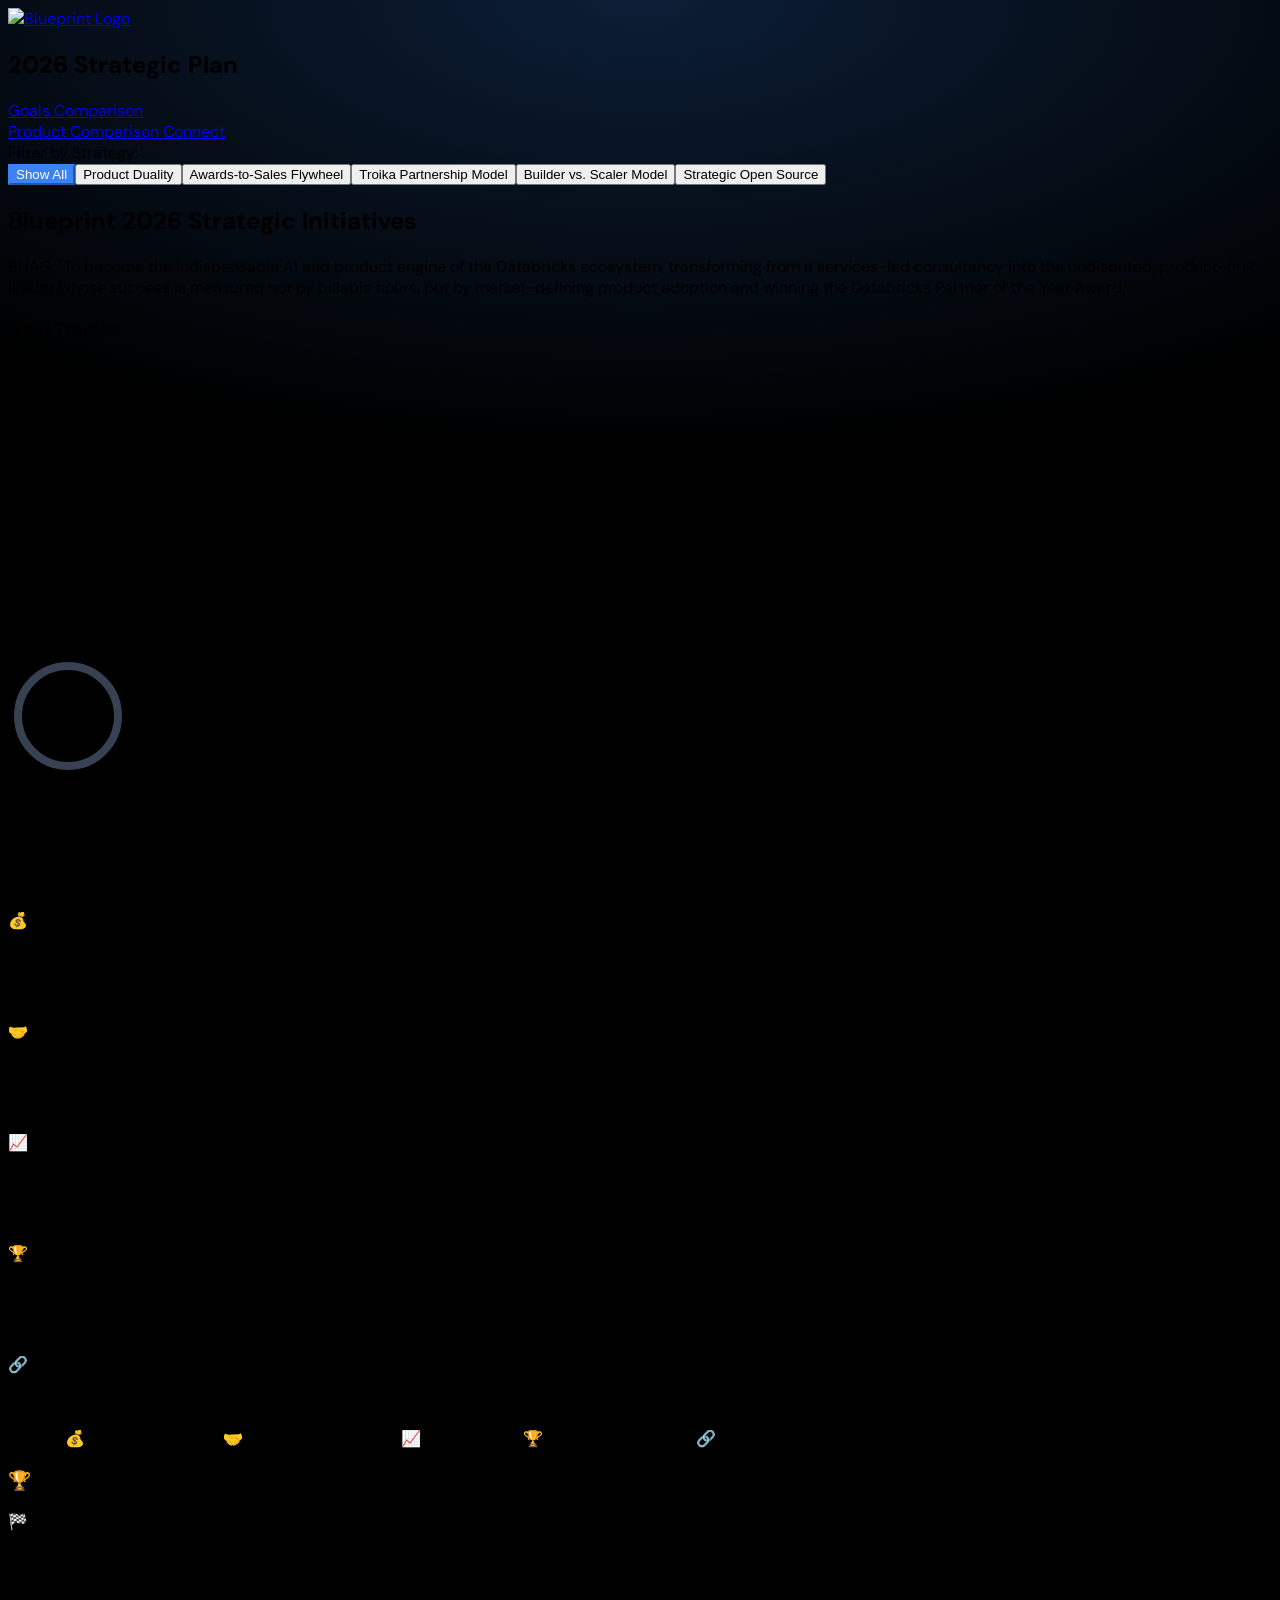
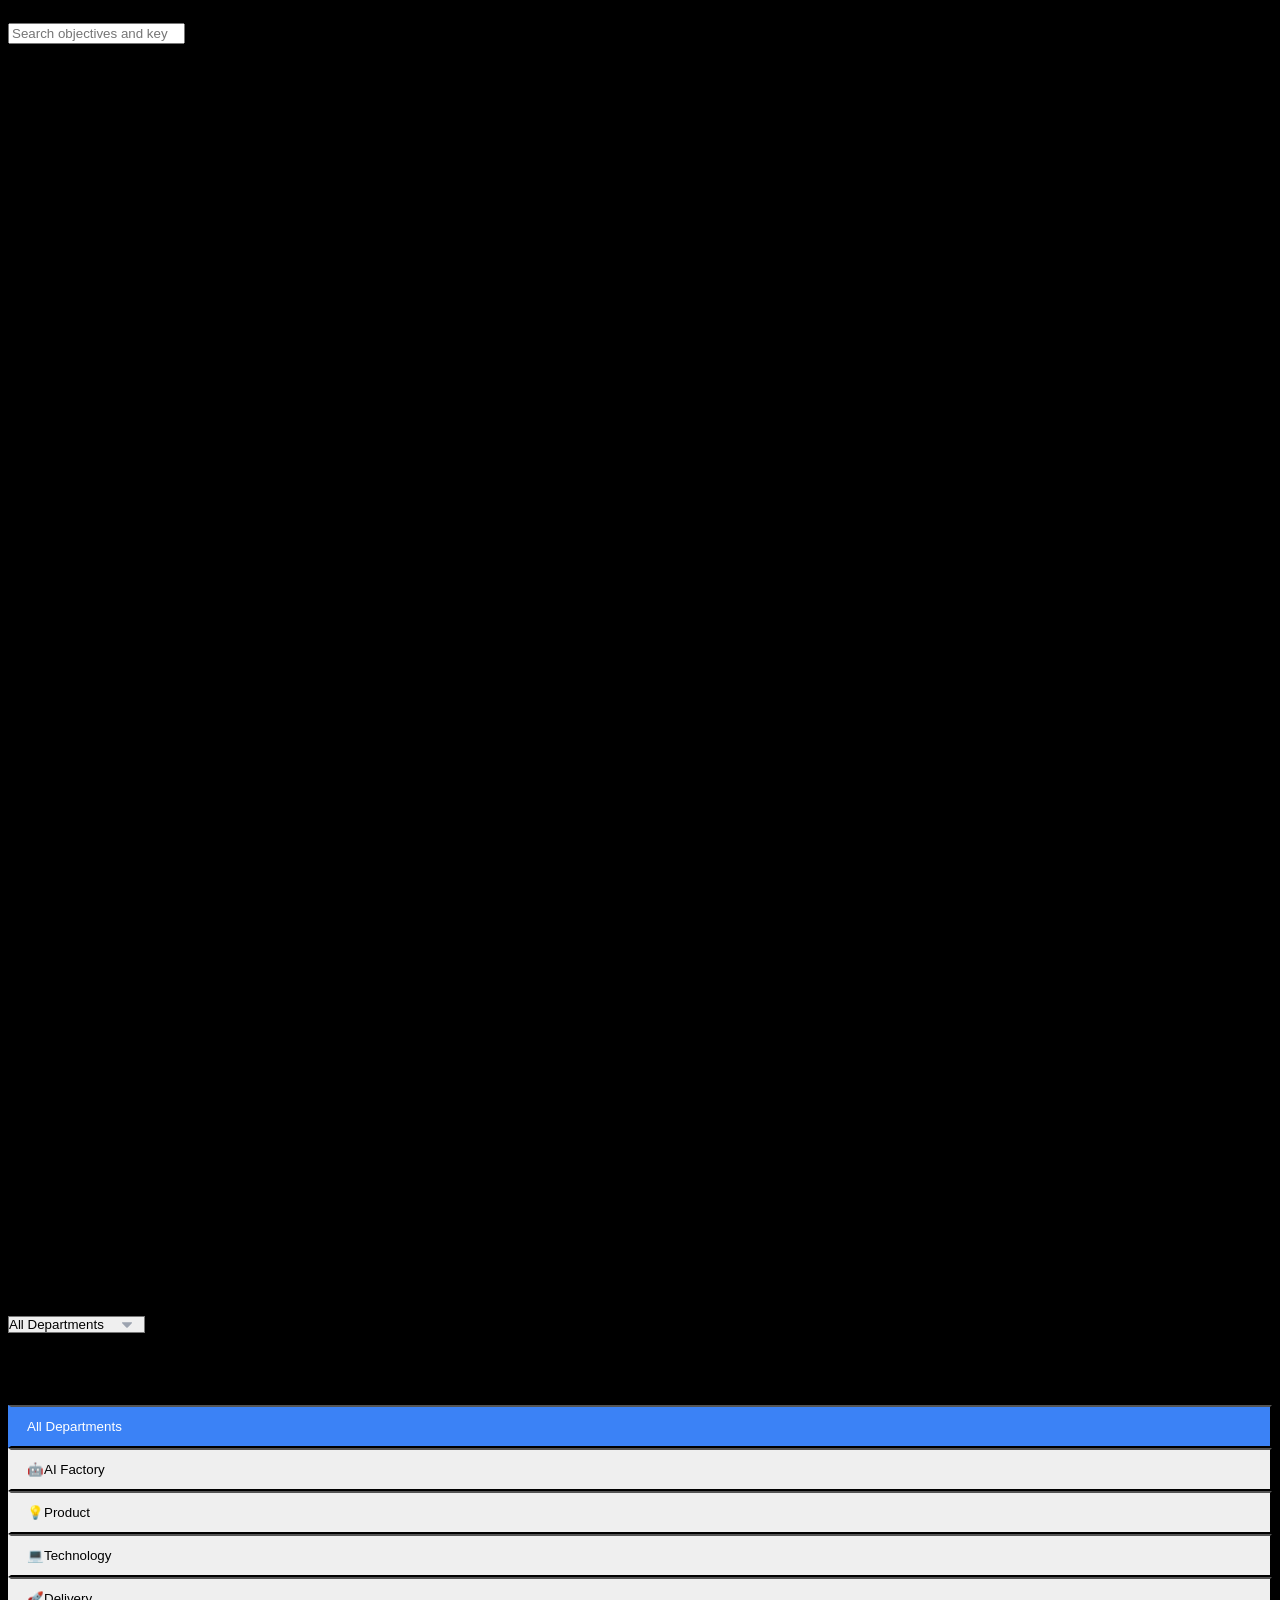
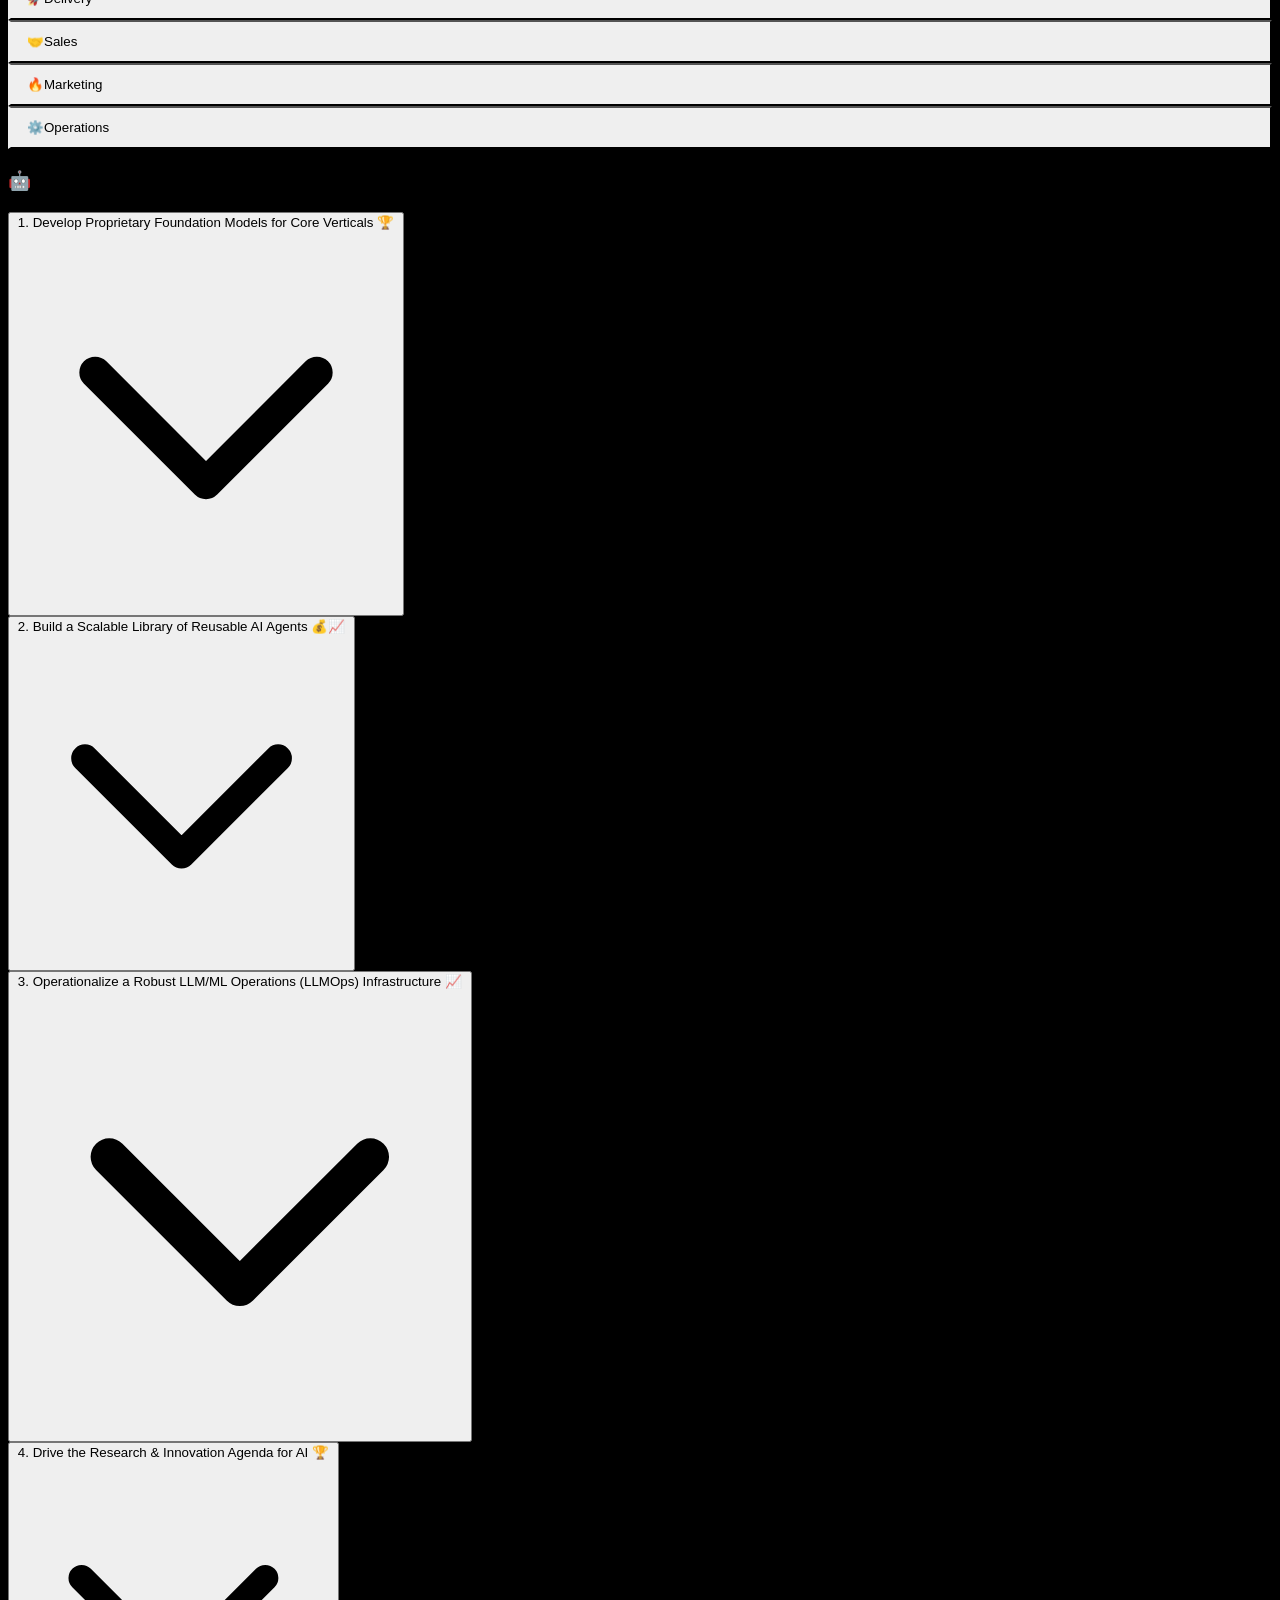
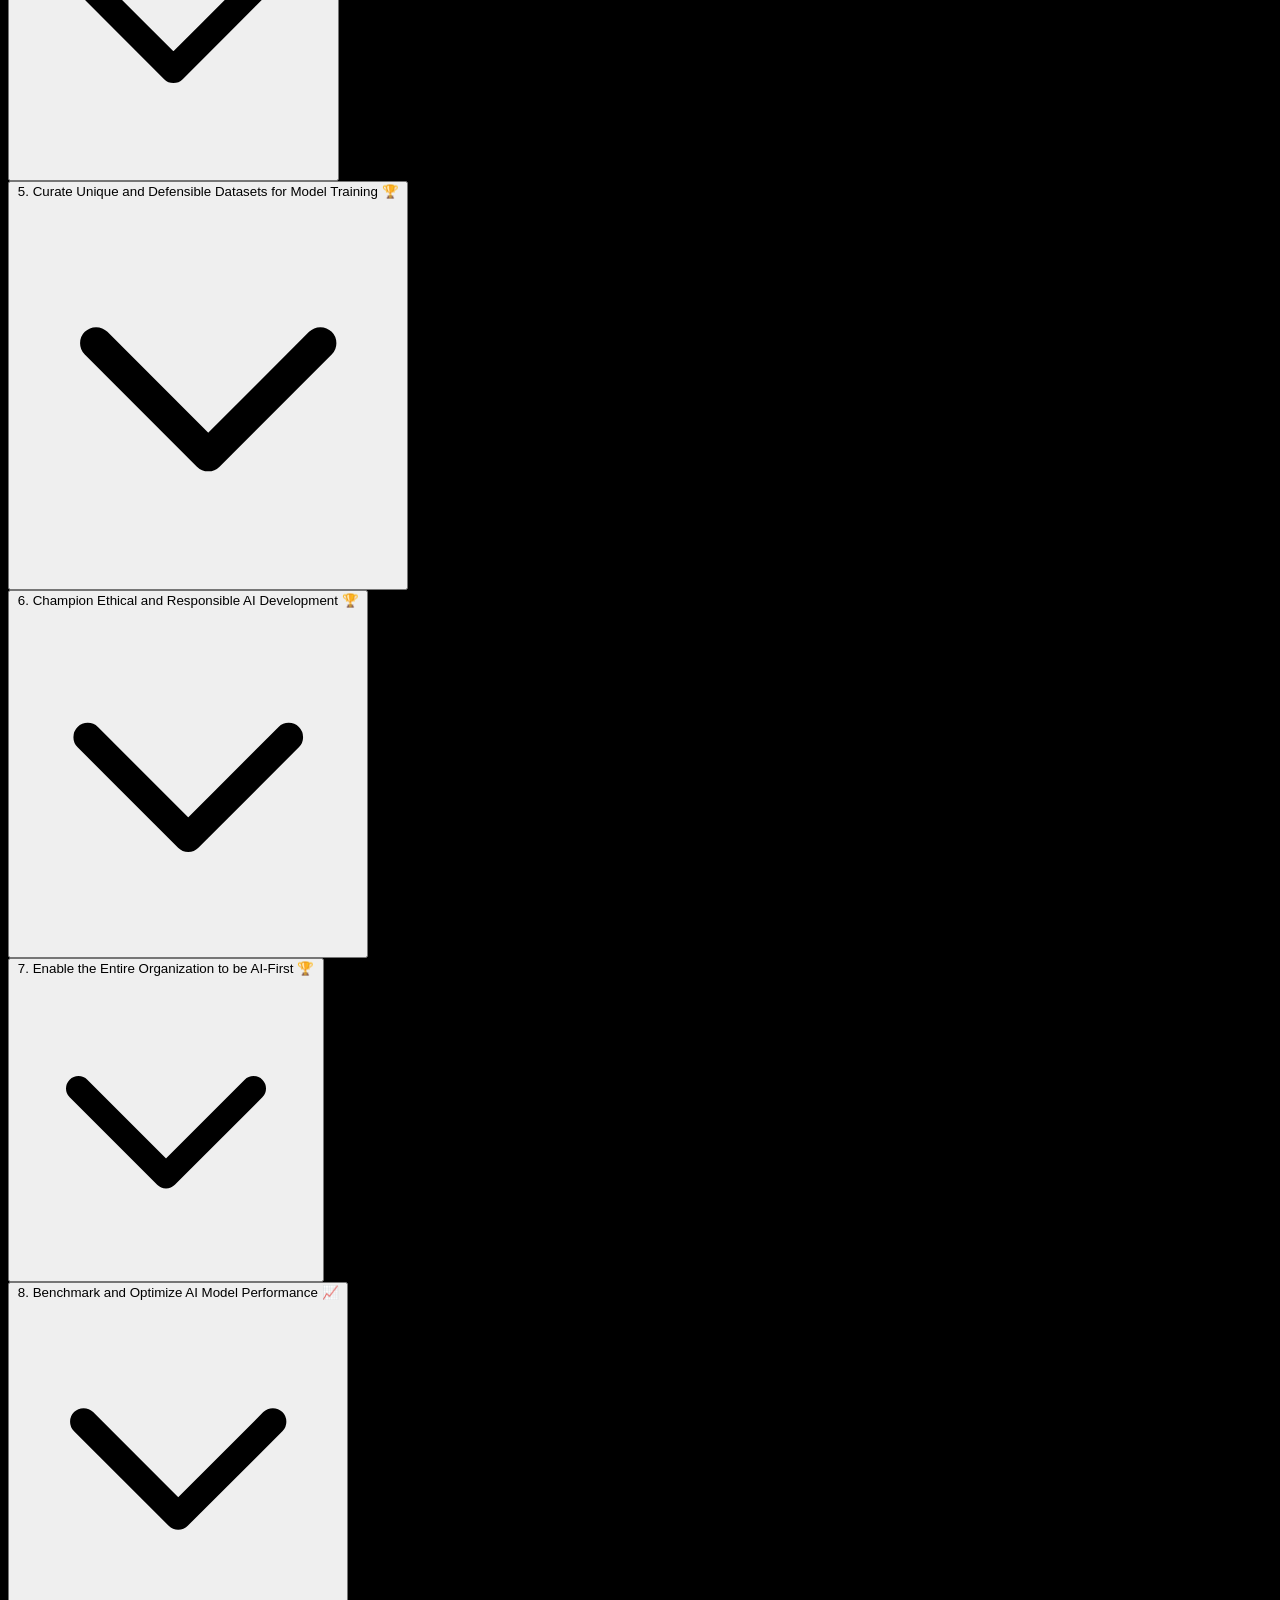
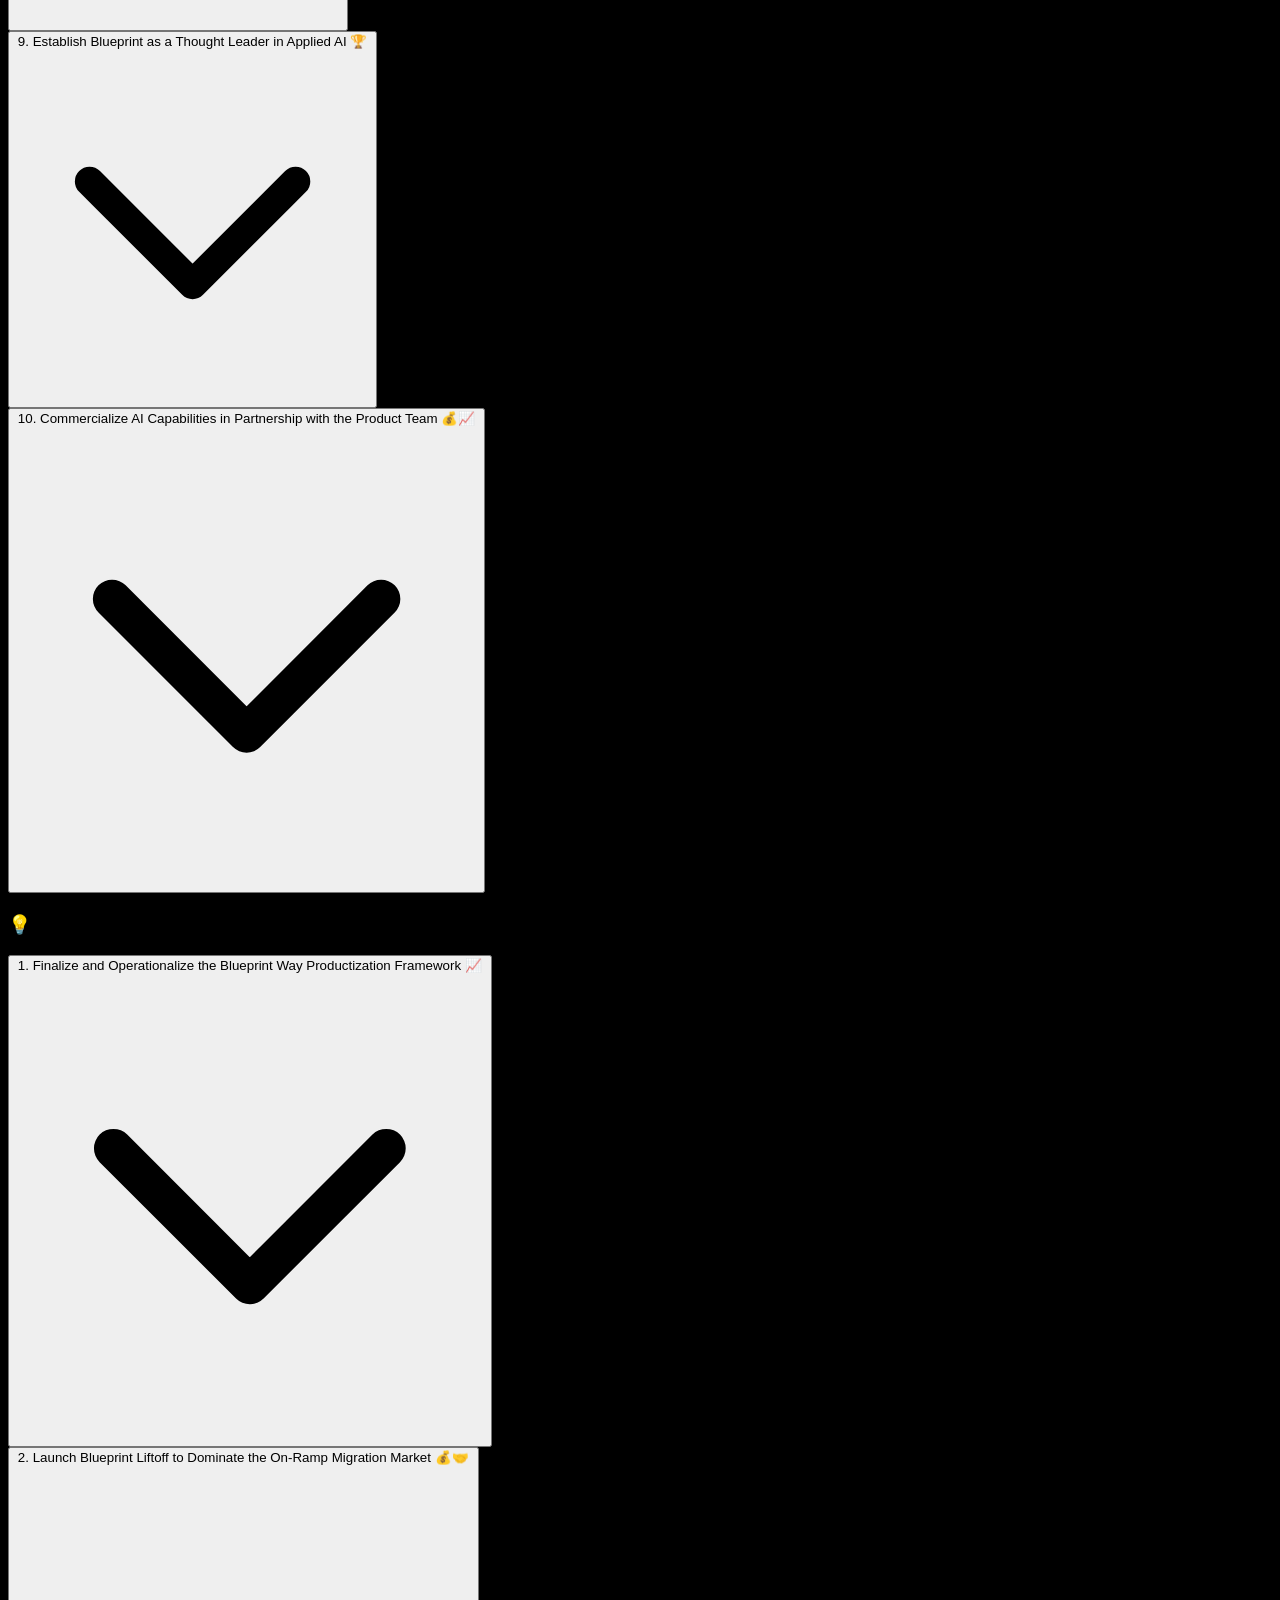
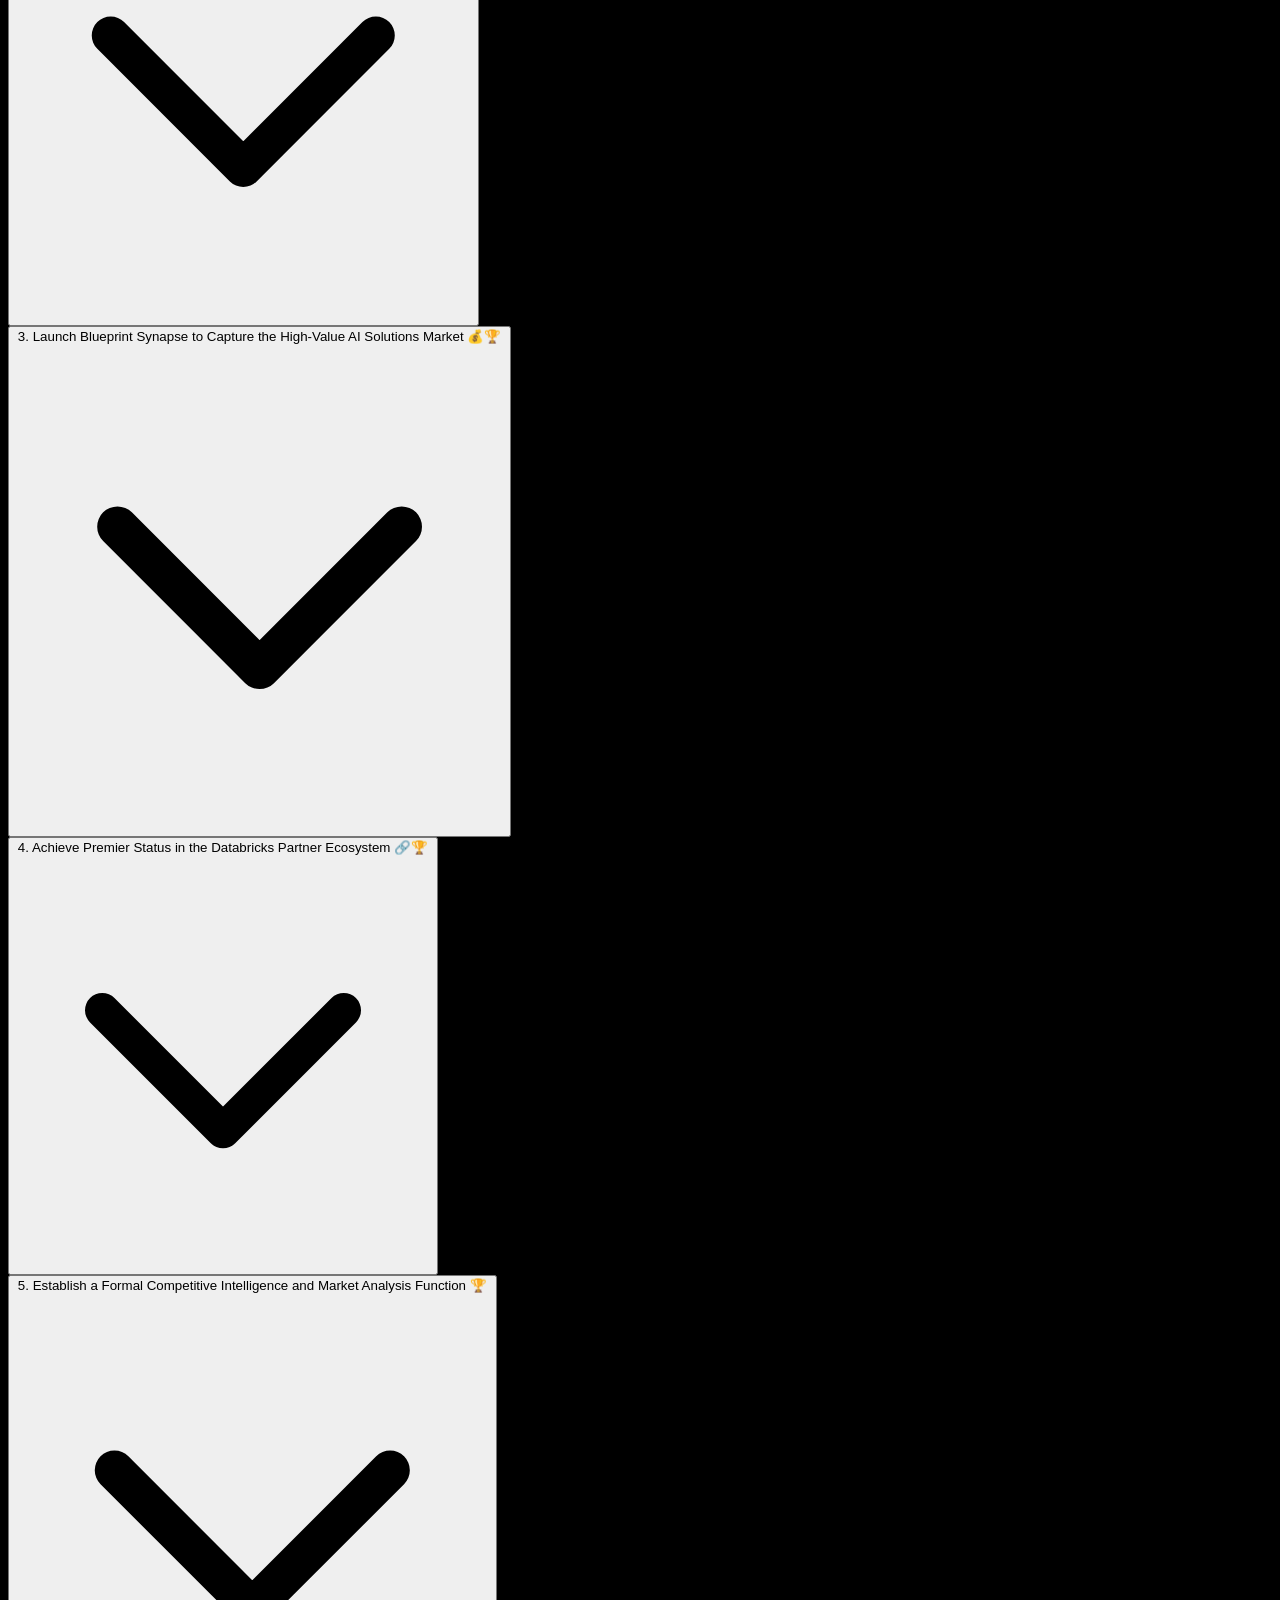
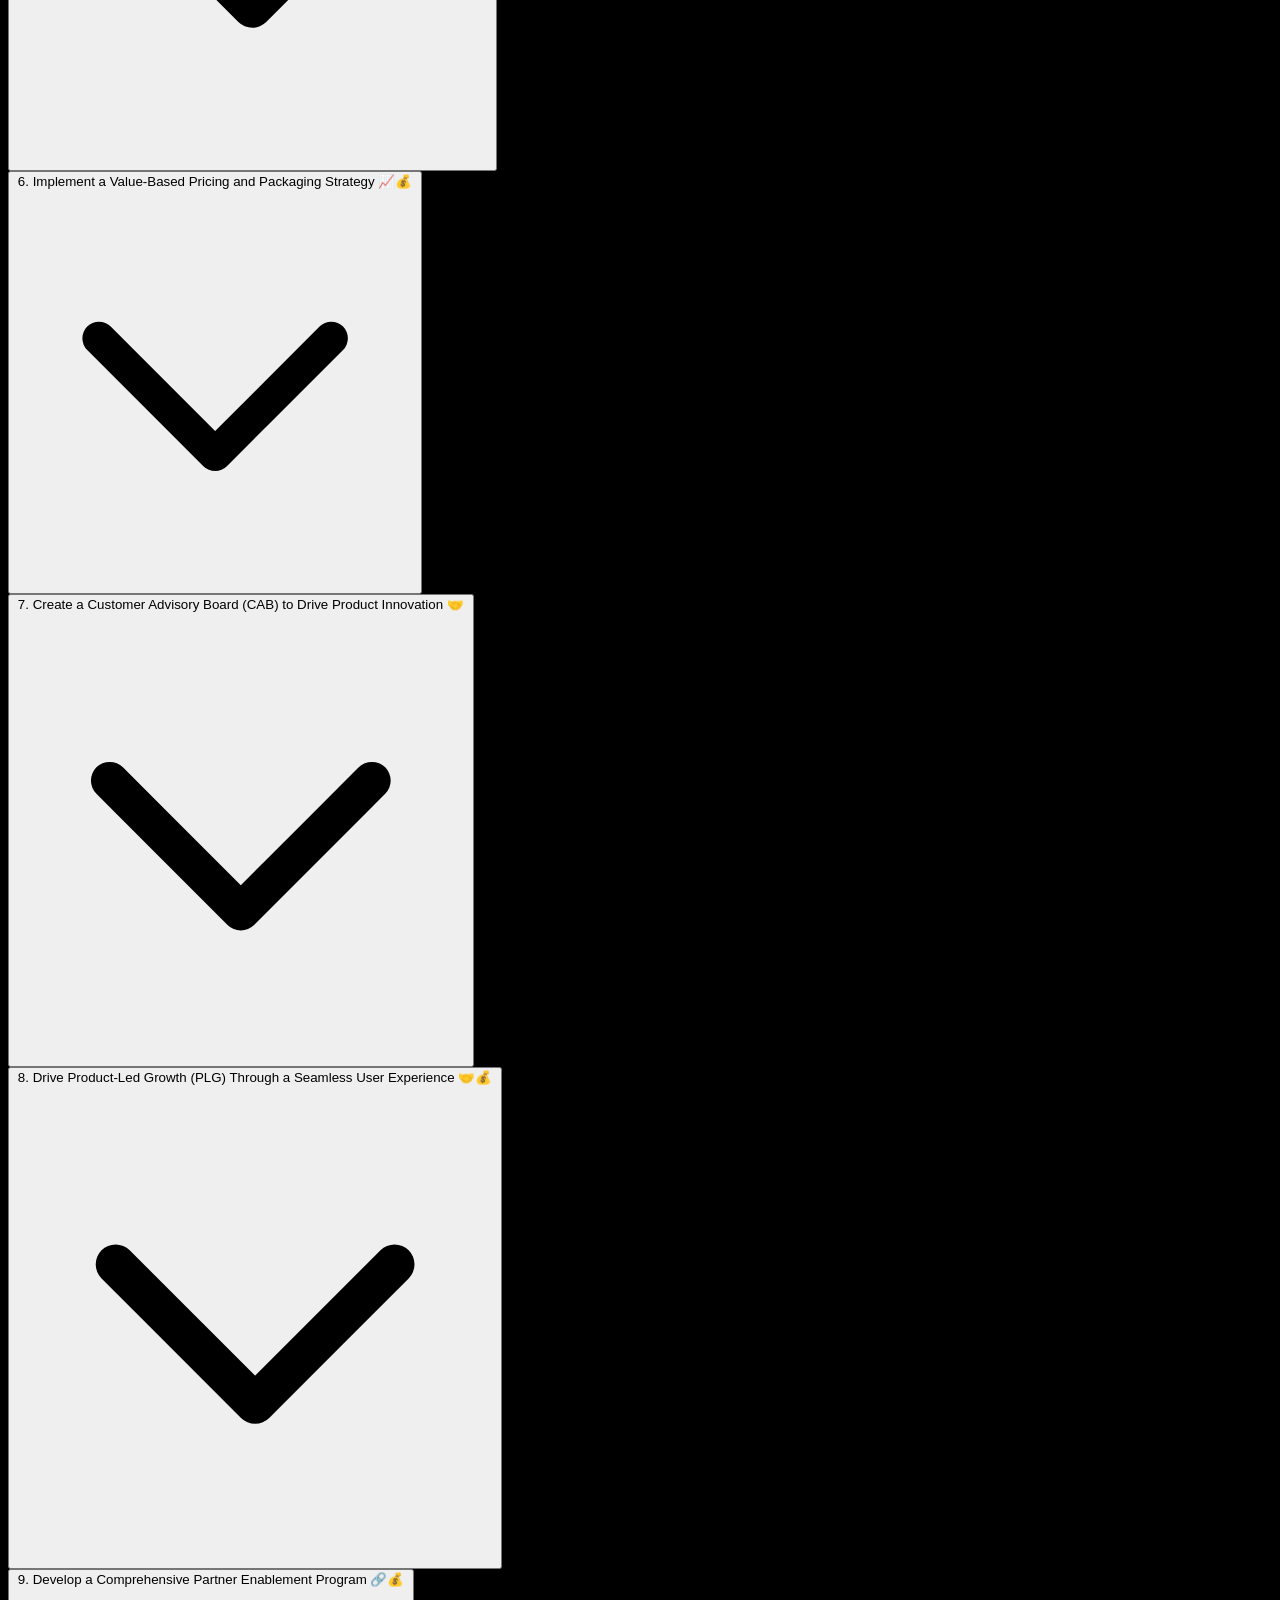
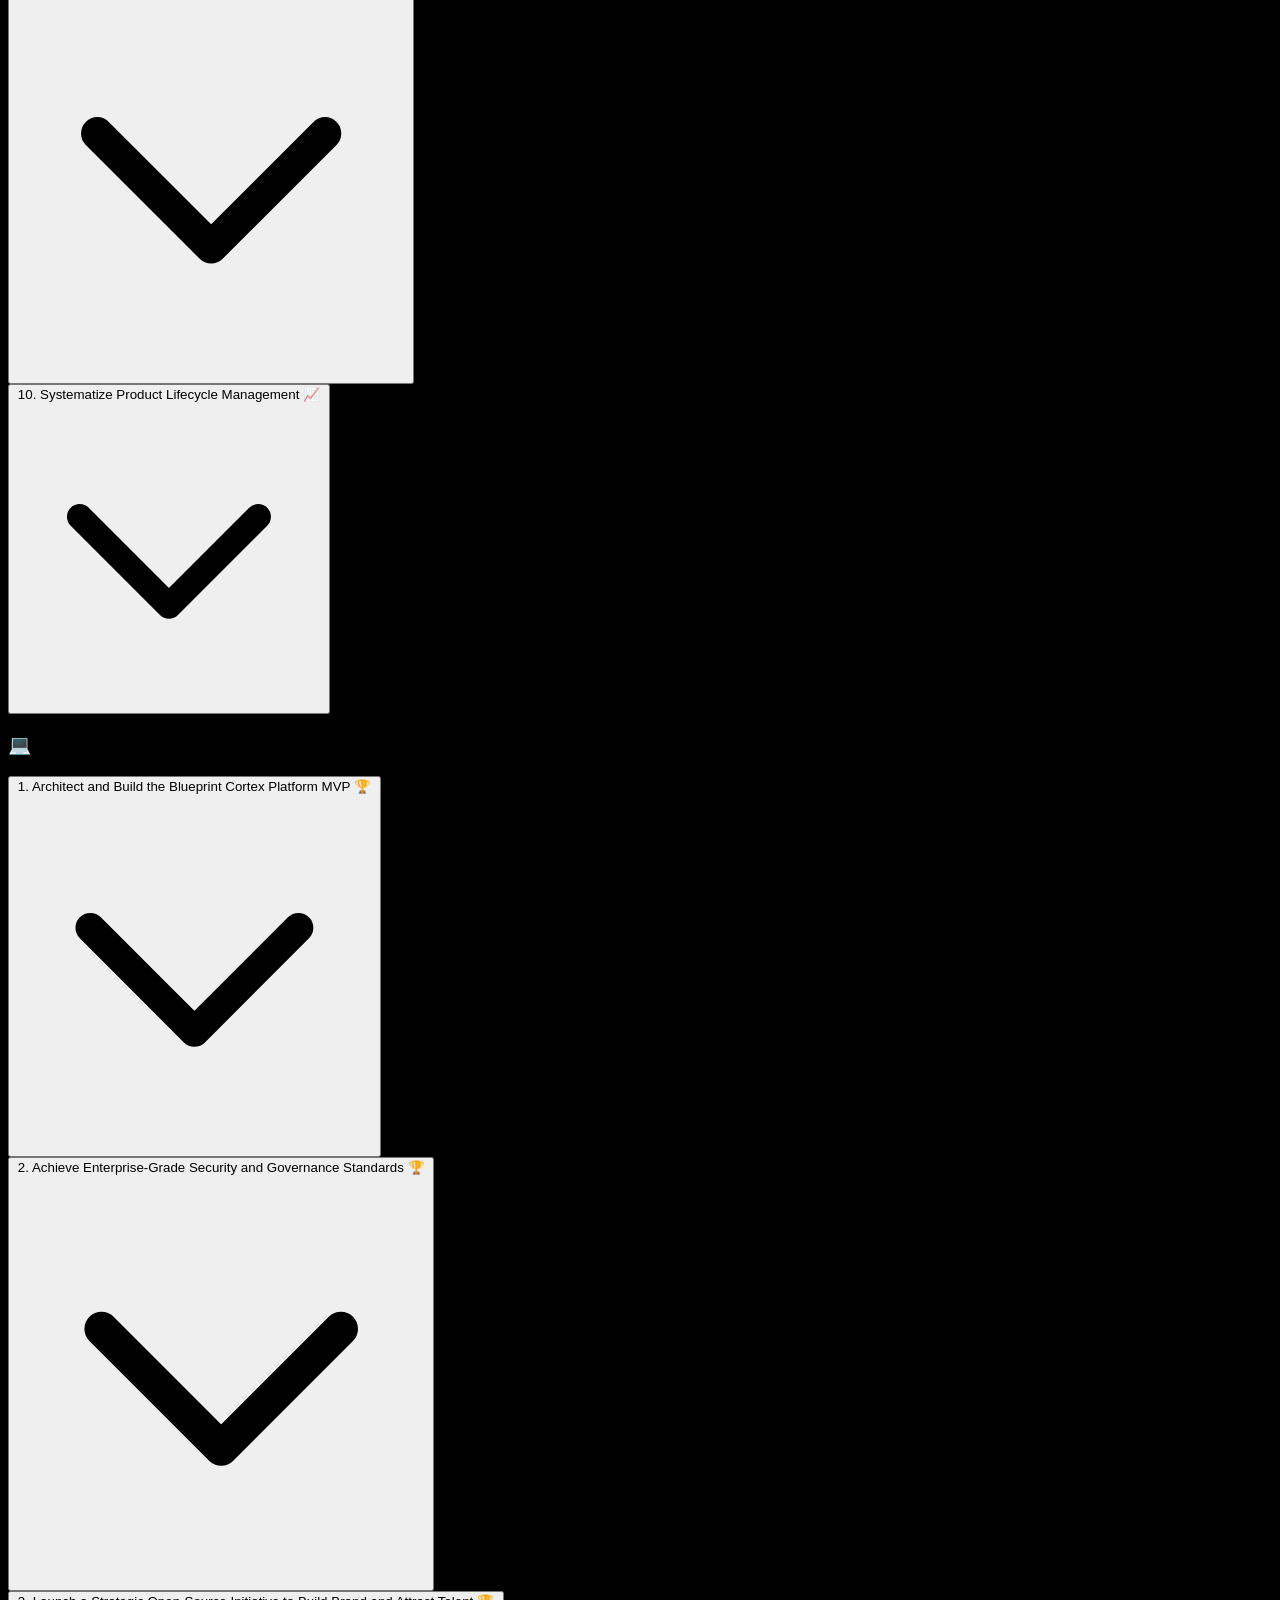
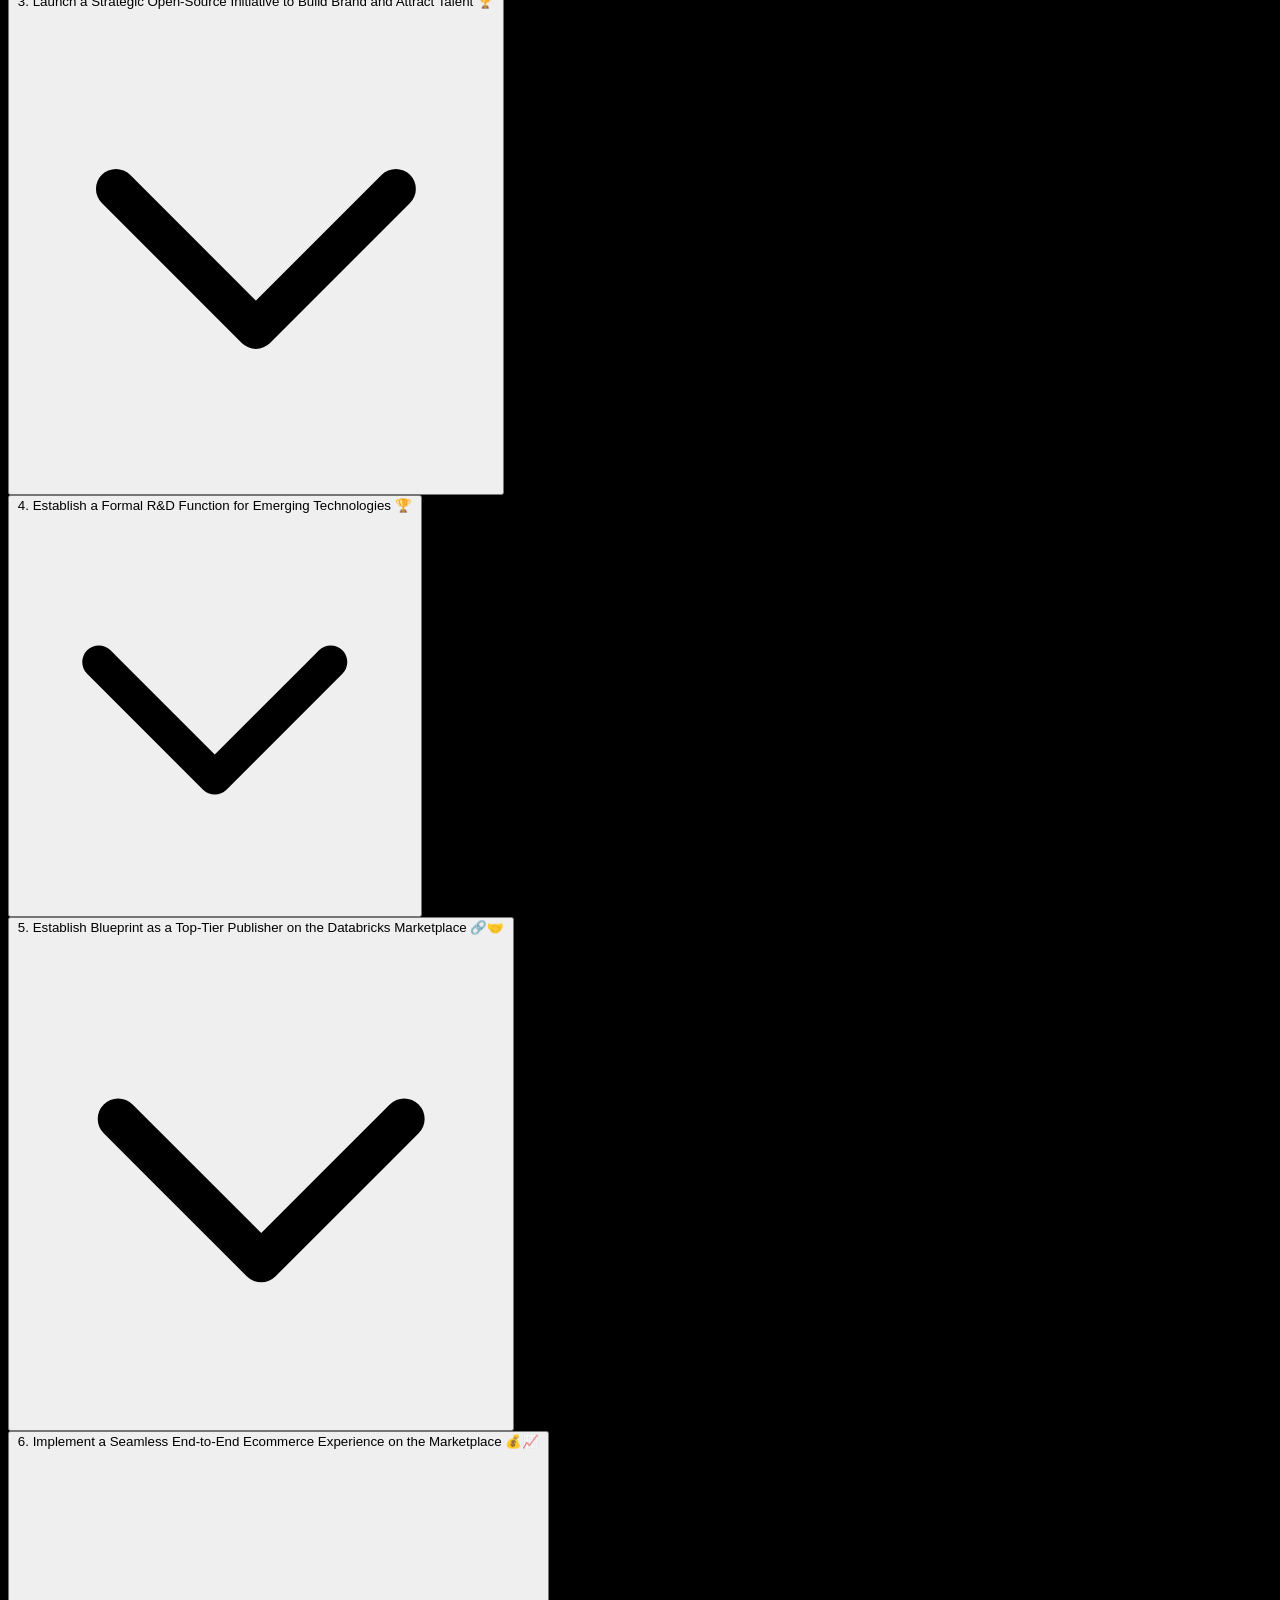
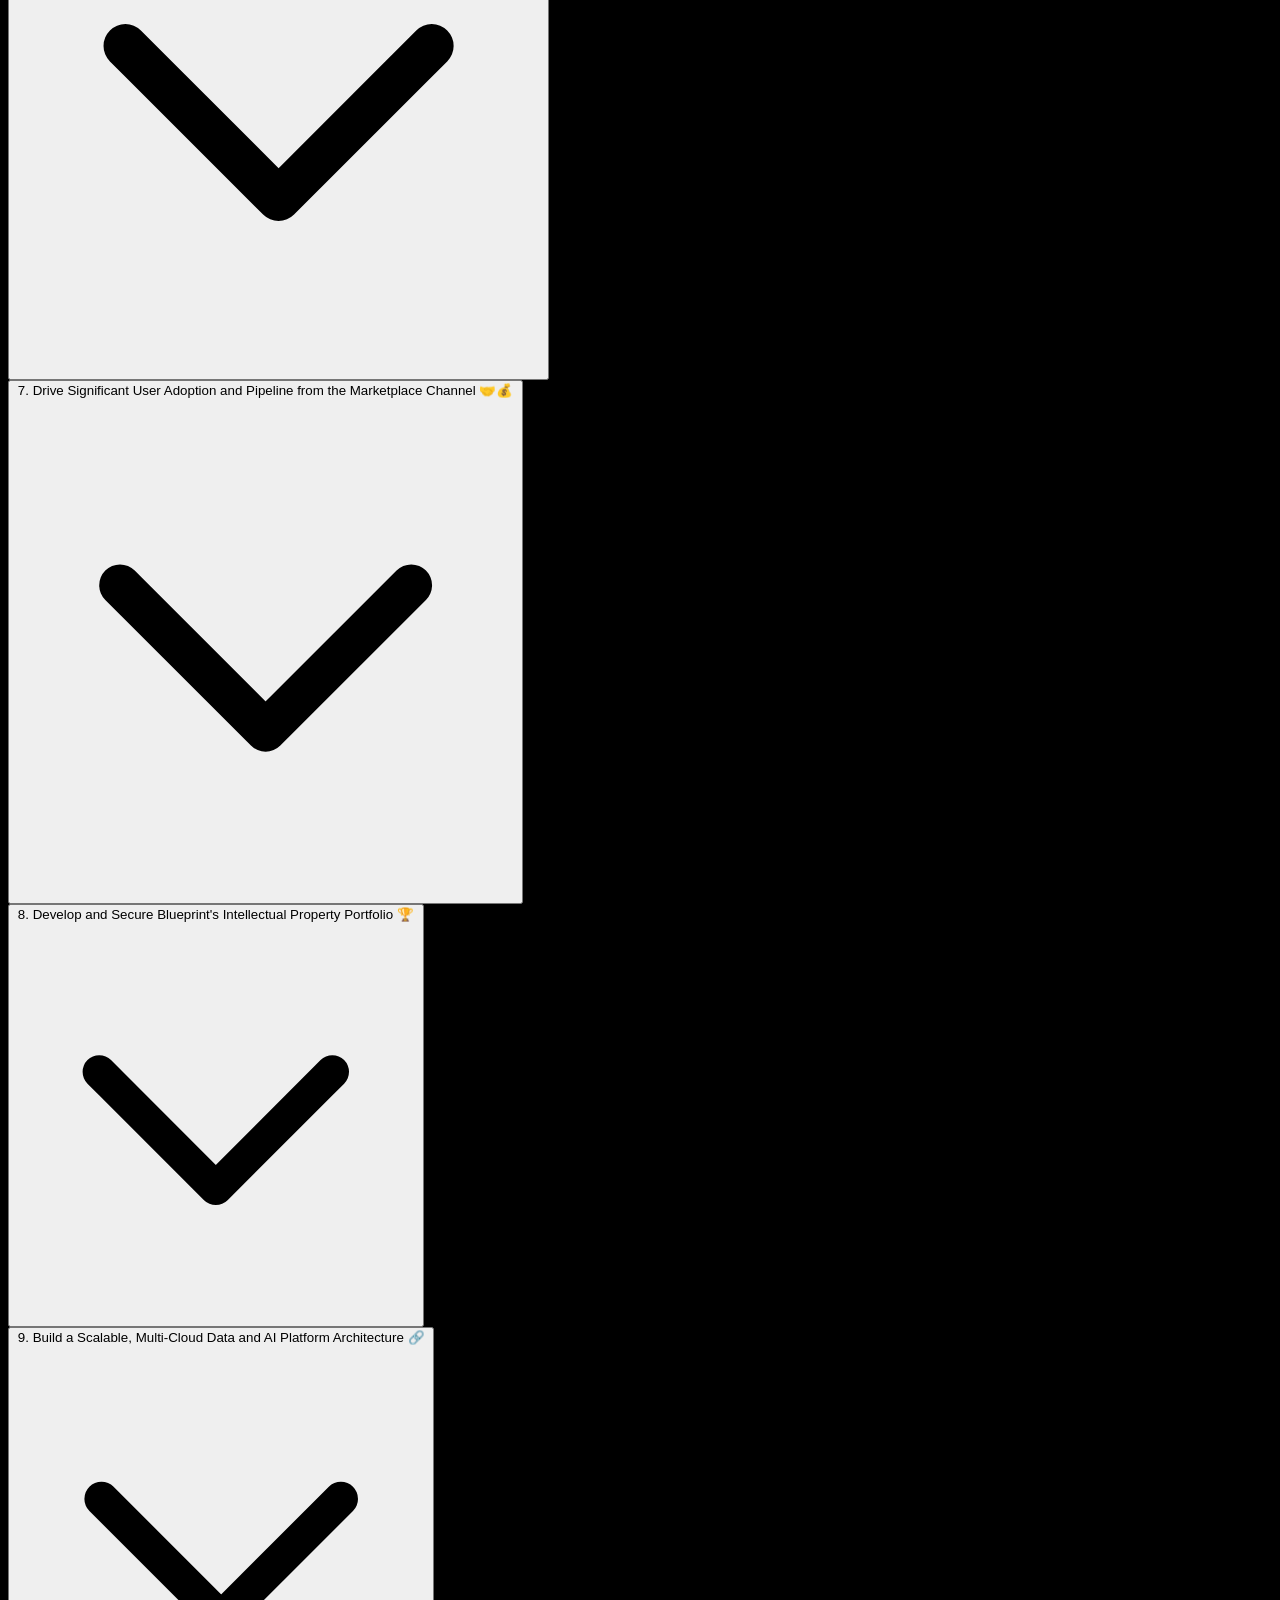
==== commit a330078f: "Update index.html" ====
--- a/index.html
+++ b/index.html
@@ -89,16 +89,12 @@
                     <h2 class="text-base font-semibold text-gray-400 hidden sm:block">2026 Strategic Plan</h2>
                  </div>
                 <div class="flex items-center gap-x-6">
-                    <a href="sup.html" class="border border-white/70 hover:border-white text-white text-sm font-semibold py-1.5 px-4 rounded-md transition-colors">
+                    <a href="comps.html" class="border border-white/70 hover:border-white text-white text-sm font-semibold py-1.5 px-4 rounded-md transition-colors">
                     Goals Comparison
-                    </a>
-                    <a href="https://bpcs.com/contact" class="border border-white/70 hover:border-white text-white text-sm font-semibold py-1.5 px-4 rounded-md transition-colors">
-                    Connect
-                    </a>
                 </div>
                 </div>
                 <div class="flex items-center gap-x-6">
-                    <a href="comp.html" class="border border-white/70 hover:border-white text-white text-sm font-semibold py-1.5 px-4 rounded-md transition-colors">
+                    <a href="stack.html" class="border border-white/70 hover:border-white text-white text-sm font-semibold py-1.5 px-4 rounded-md transition-colors">
                     Product Comparison
                     </a>
                     <a href="https://bpcs.com/contact" class="border border-white/70 hover:border-white text-white text-sm font-semibold py-1.5 px-4 rounded-md transition-colors">
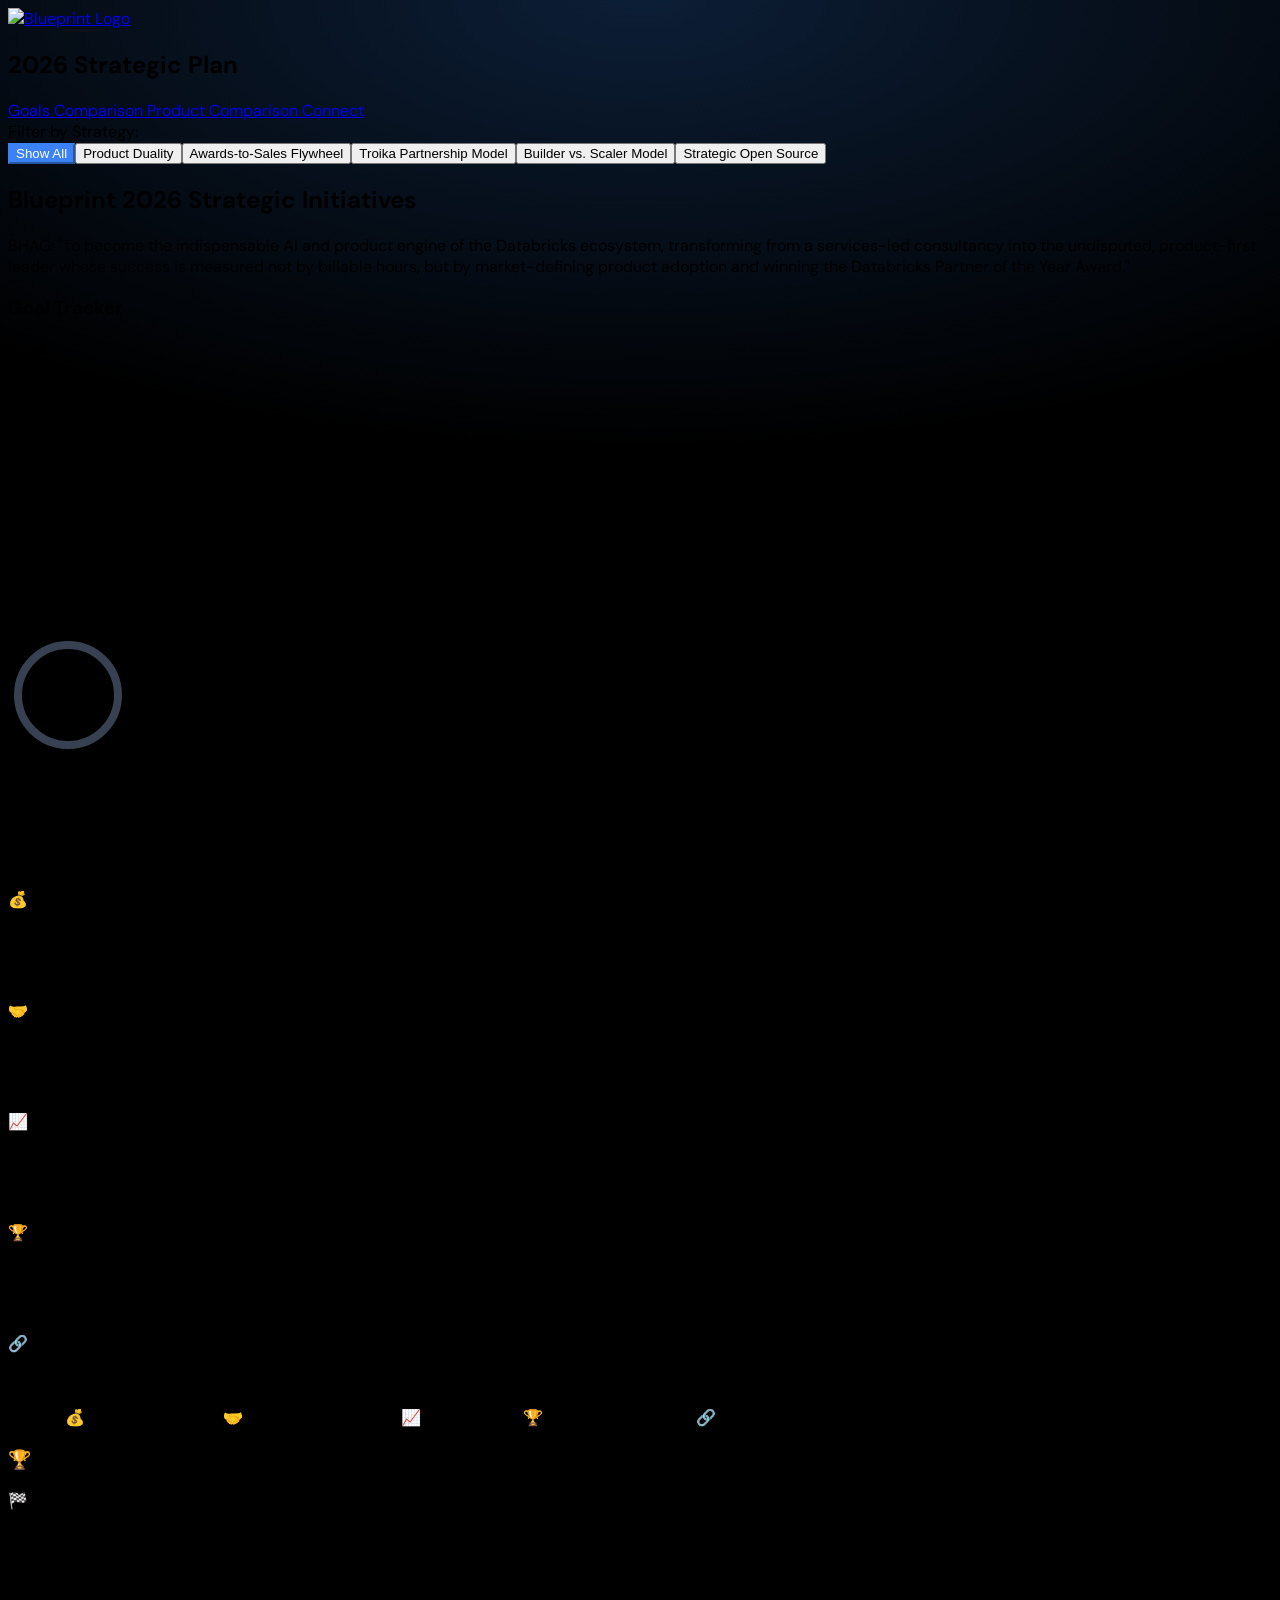
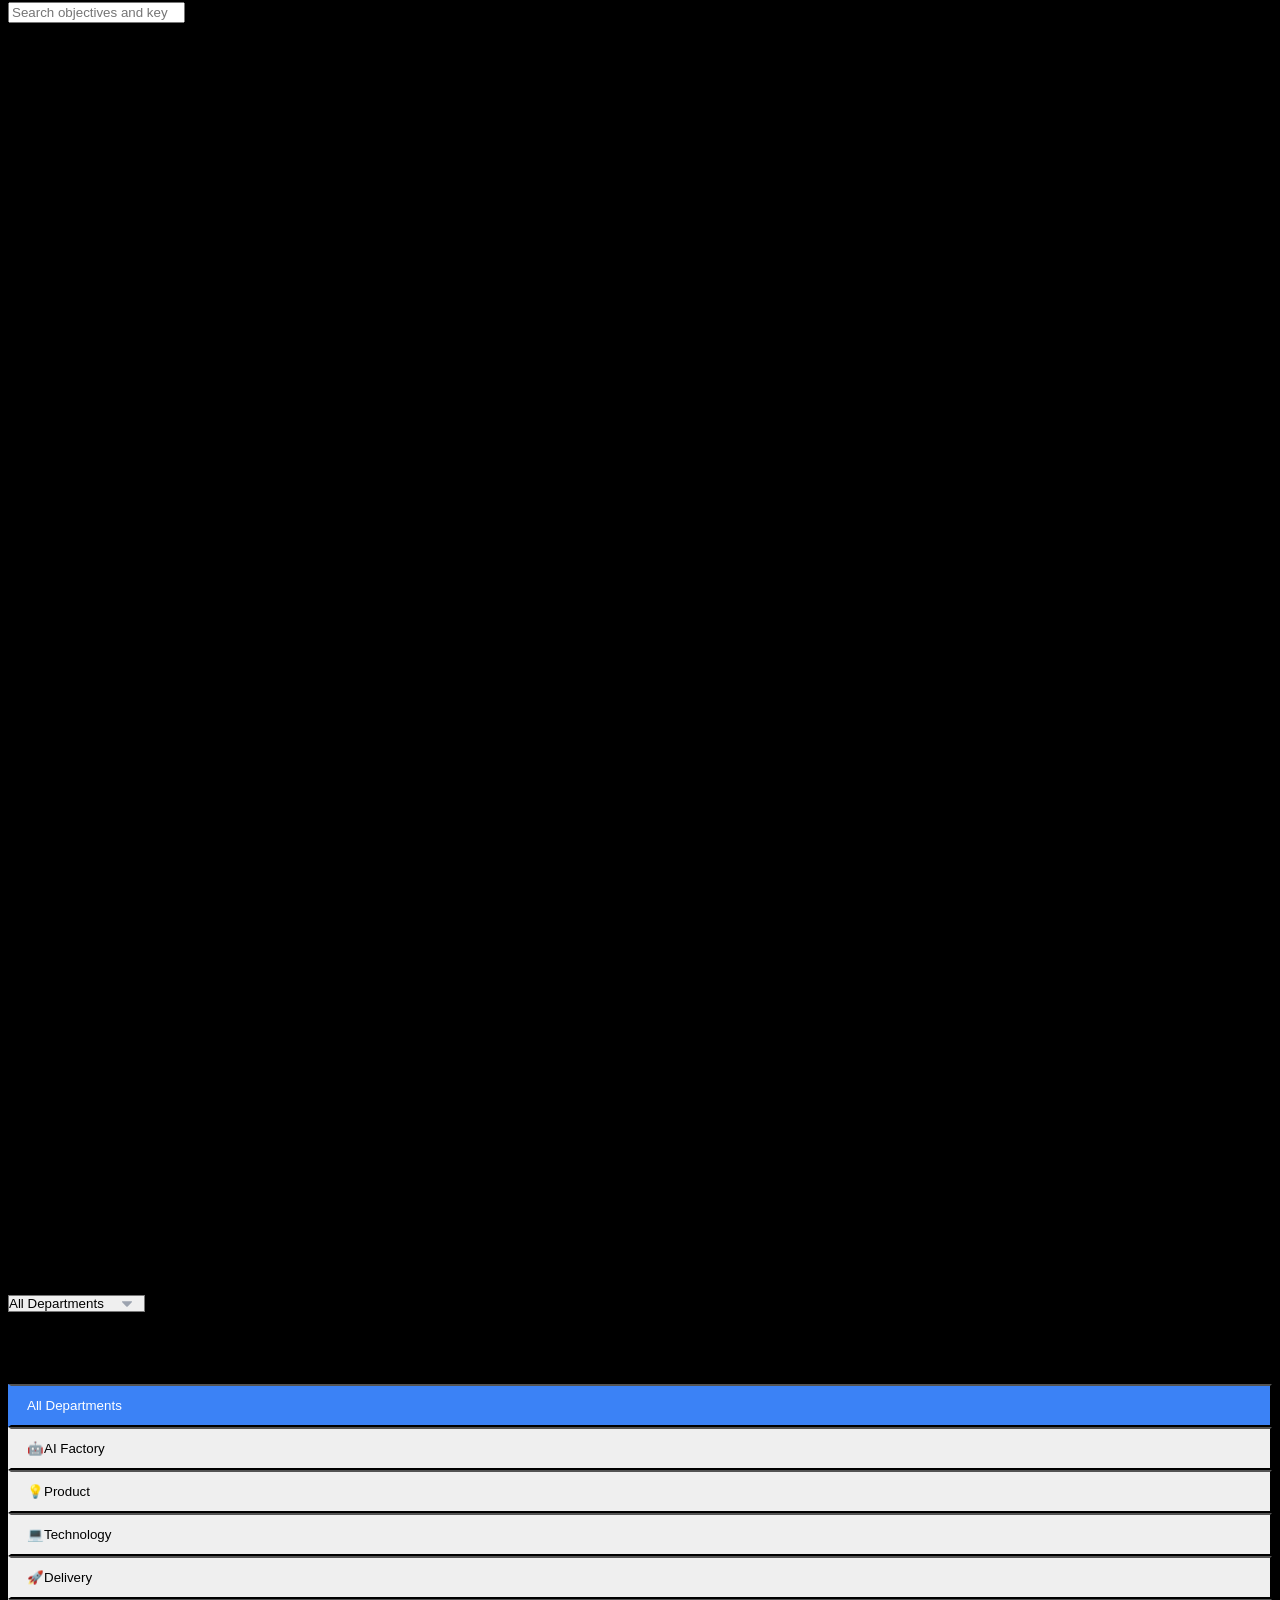
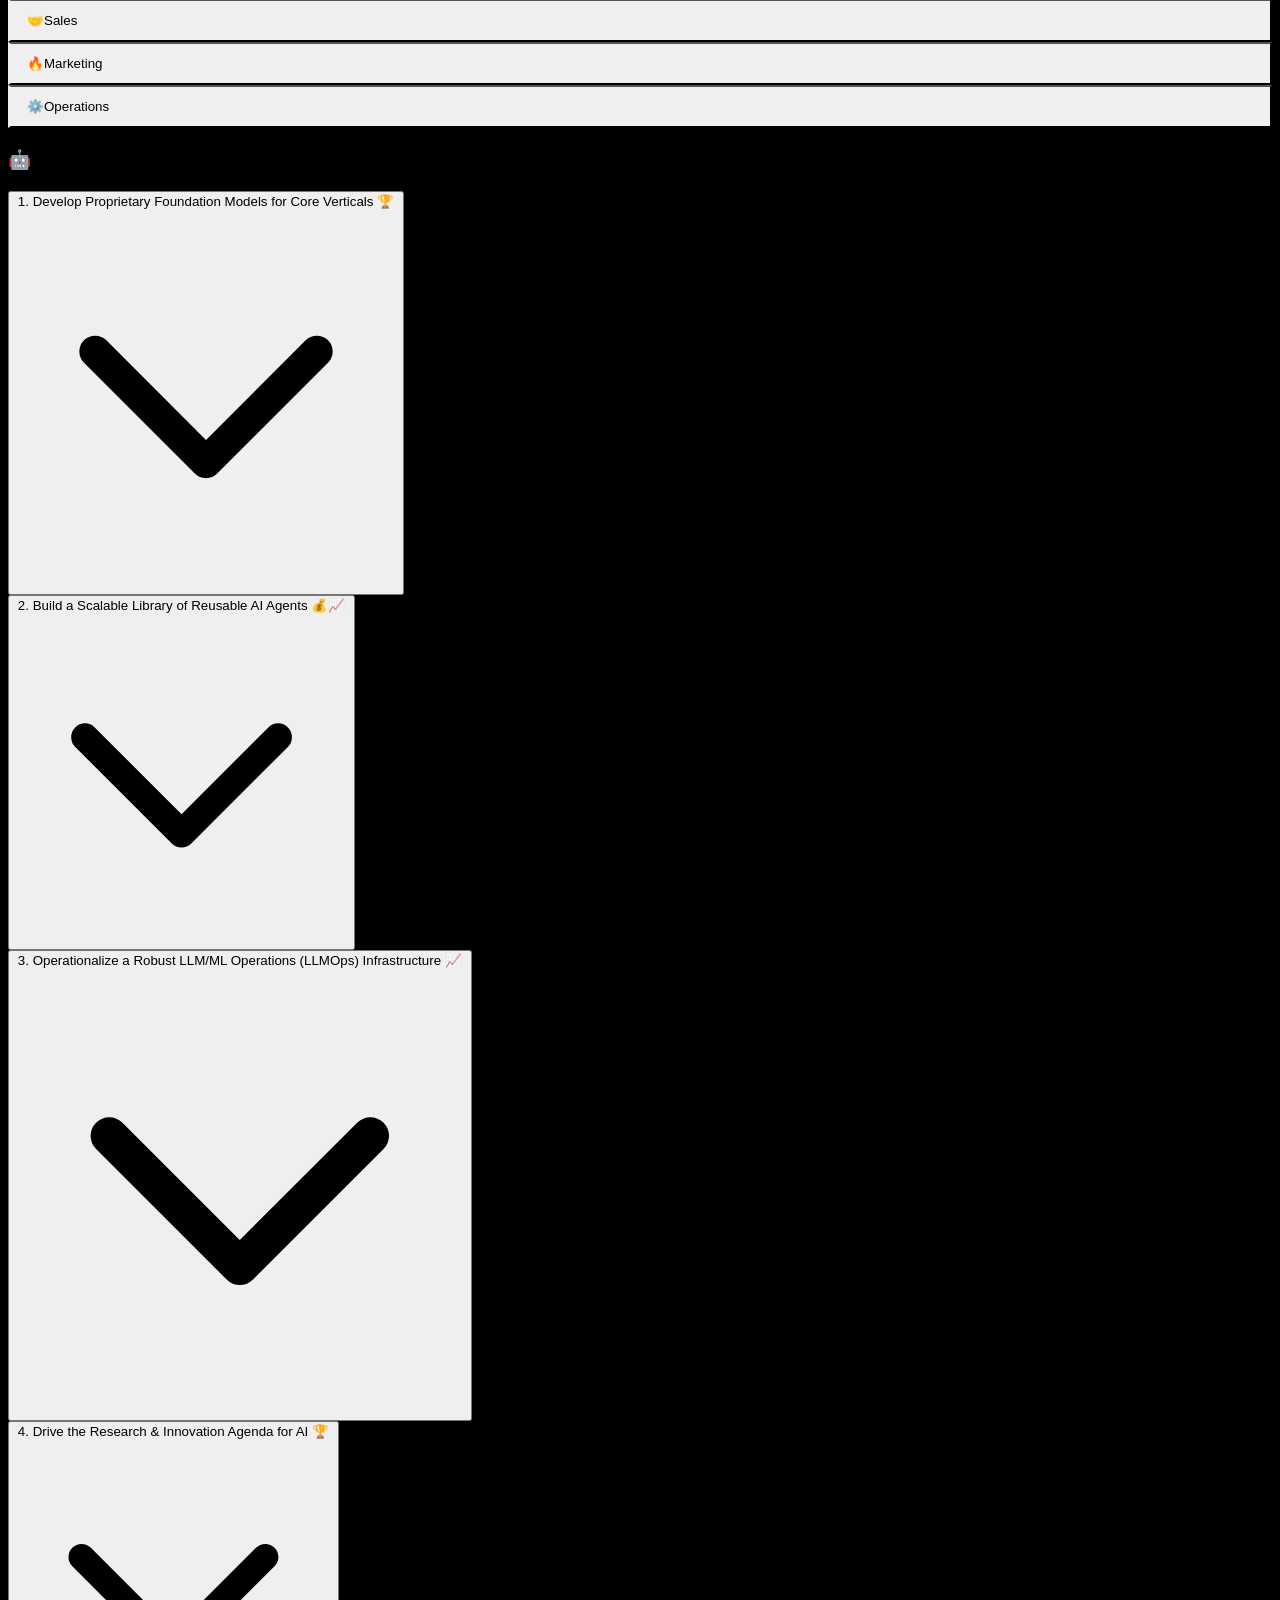
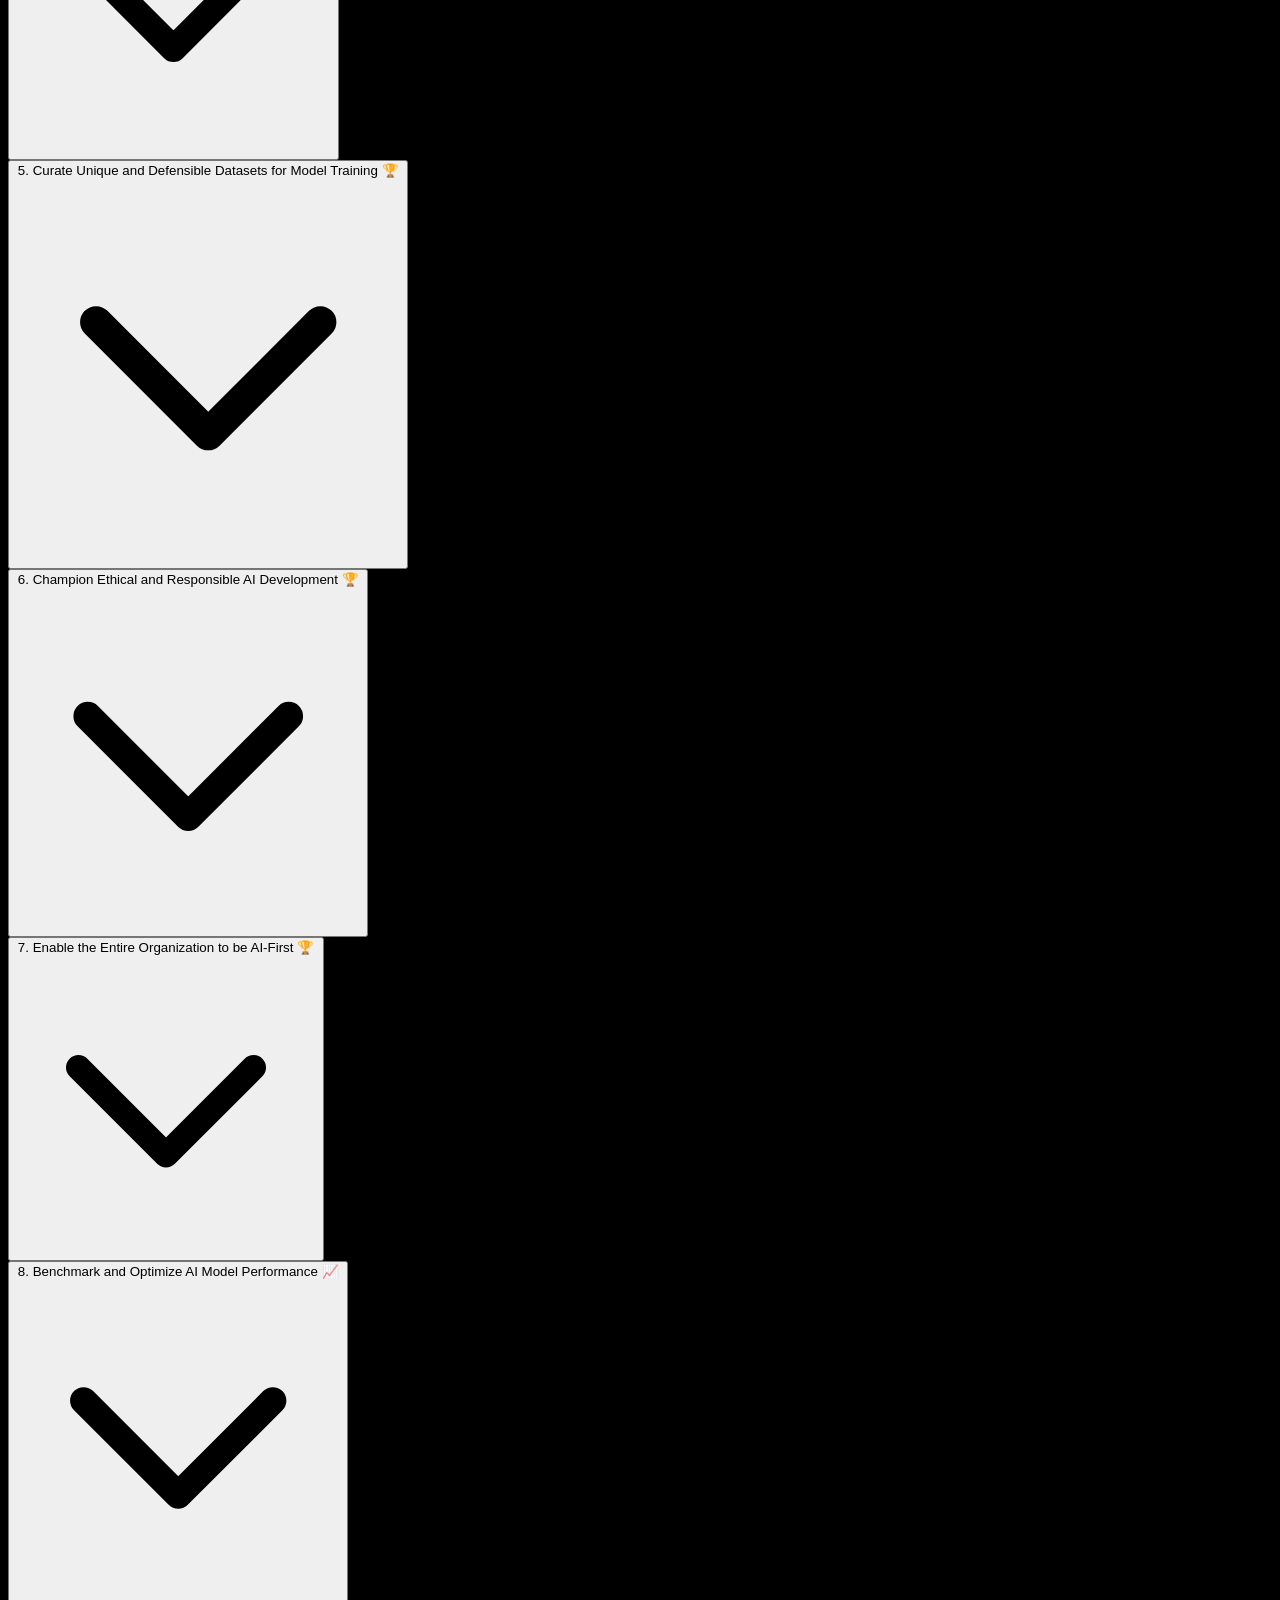
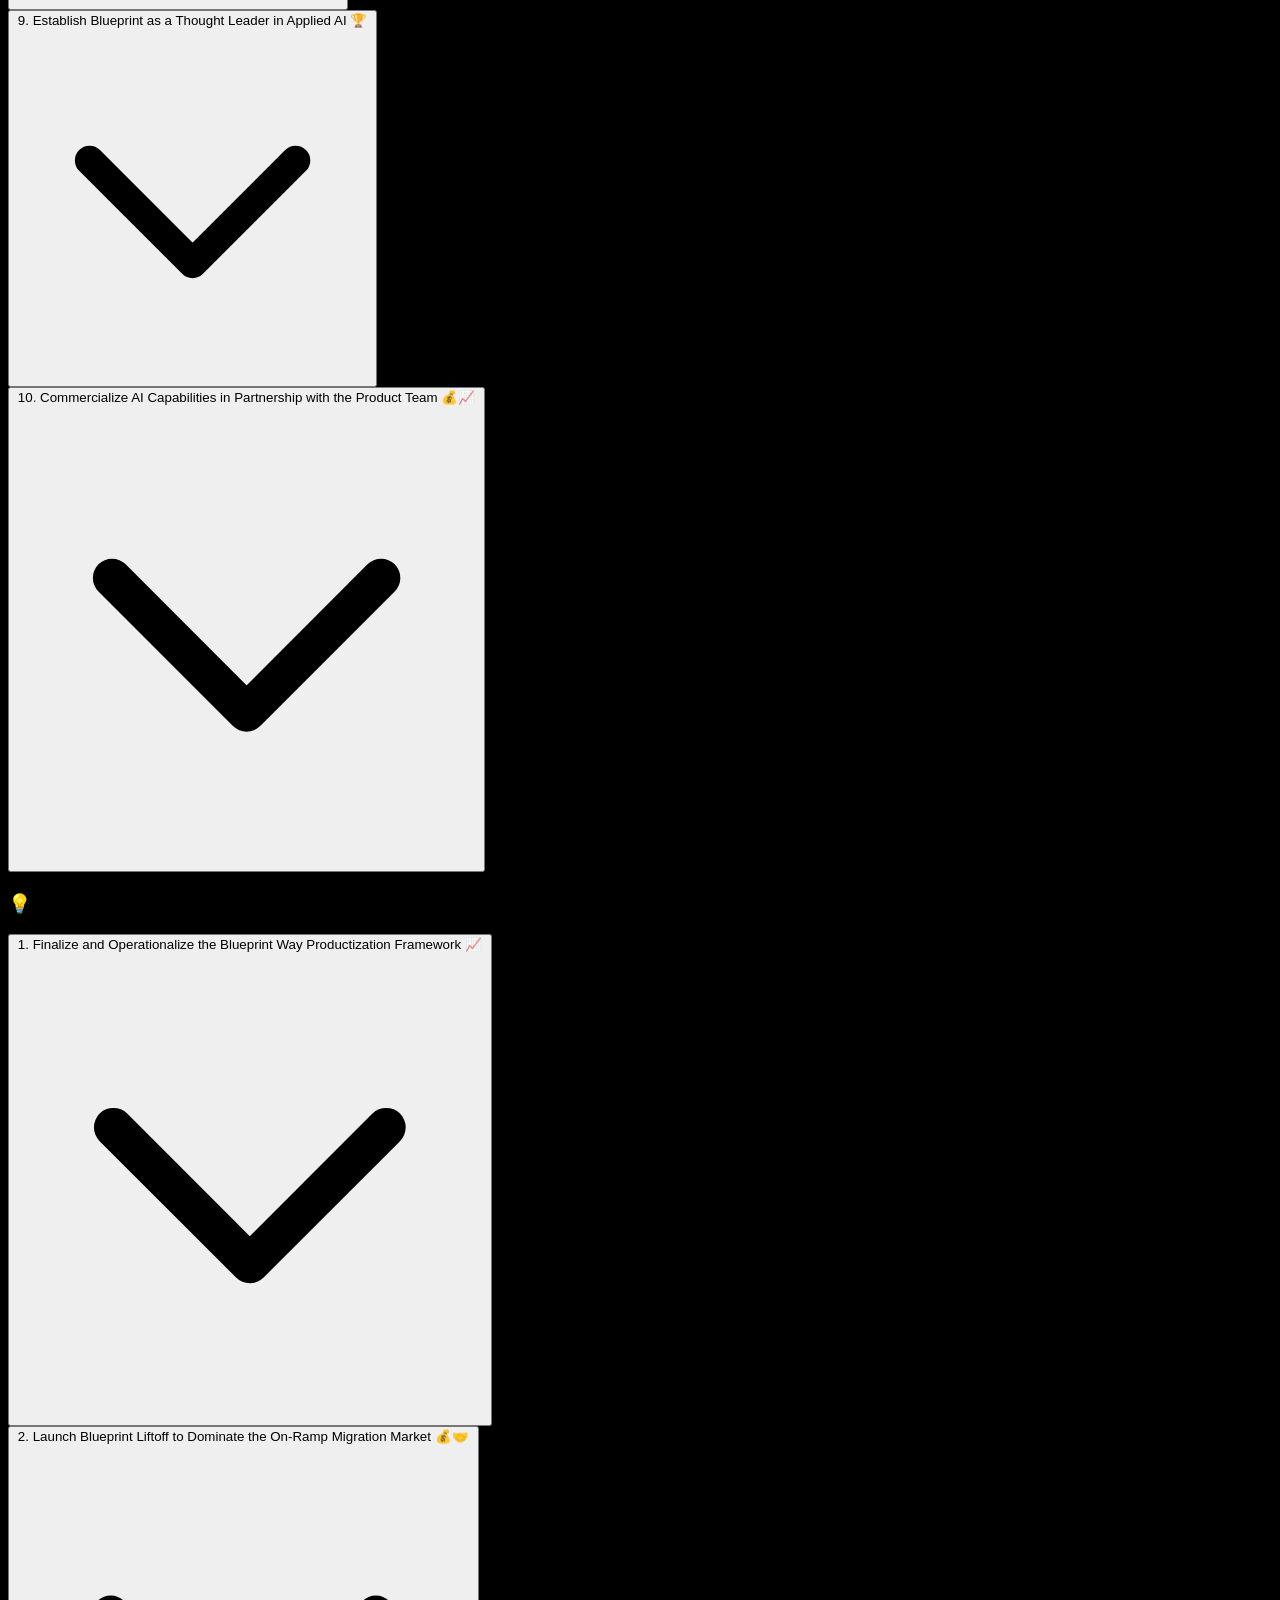
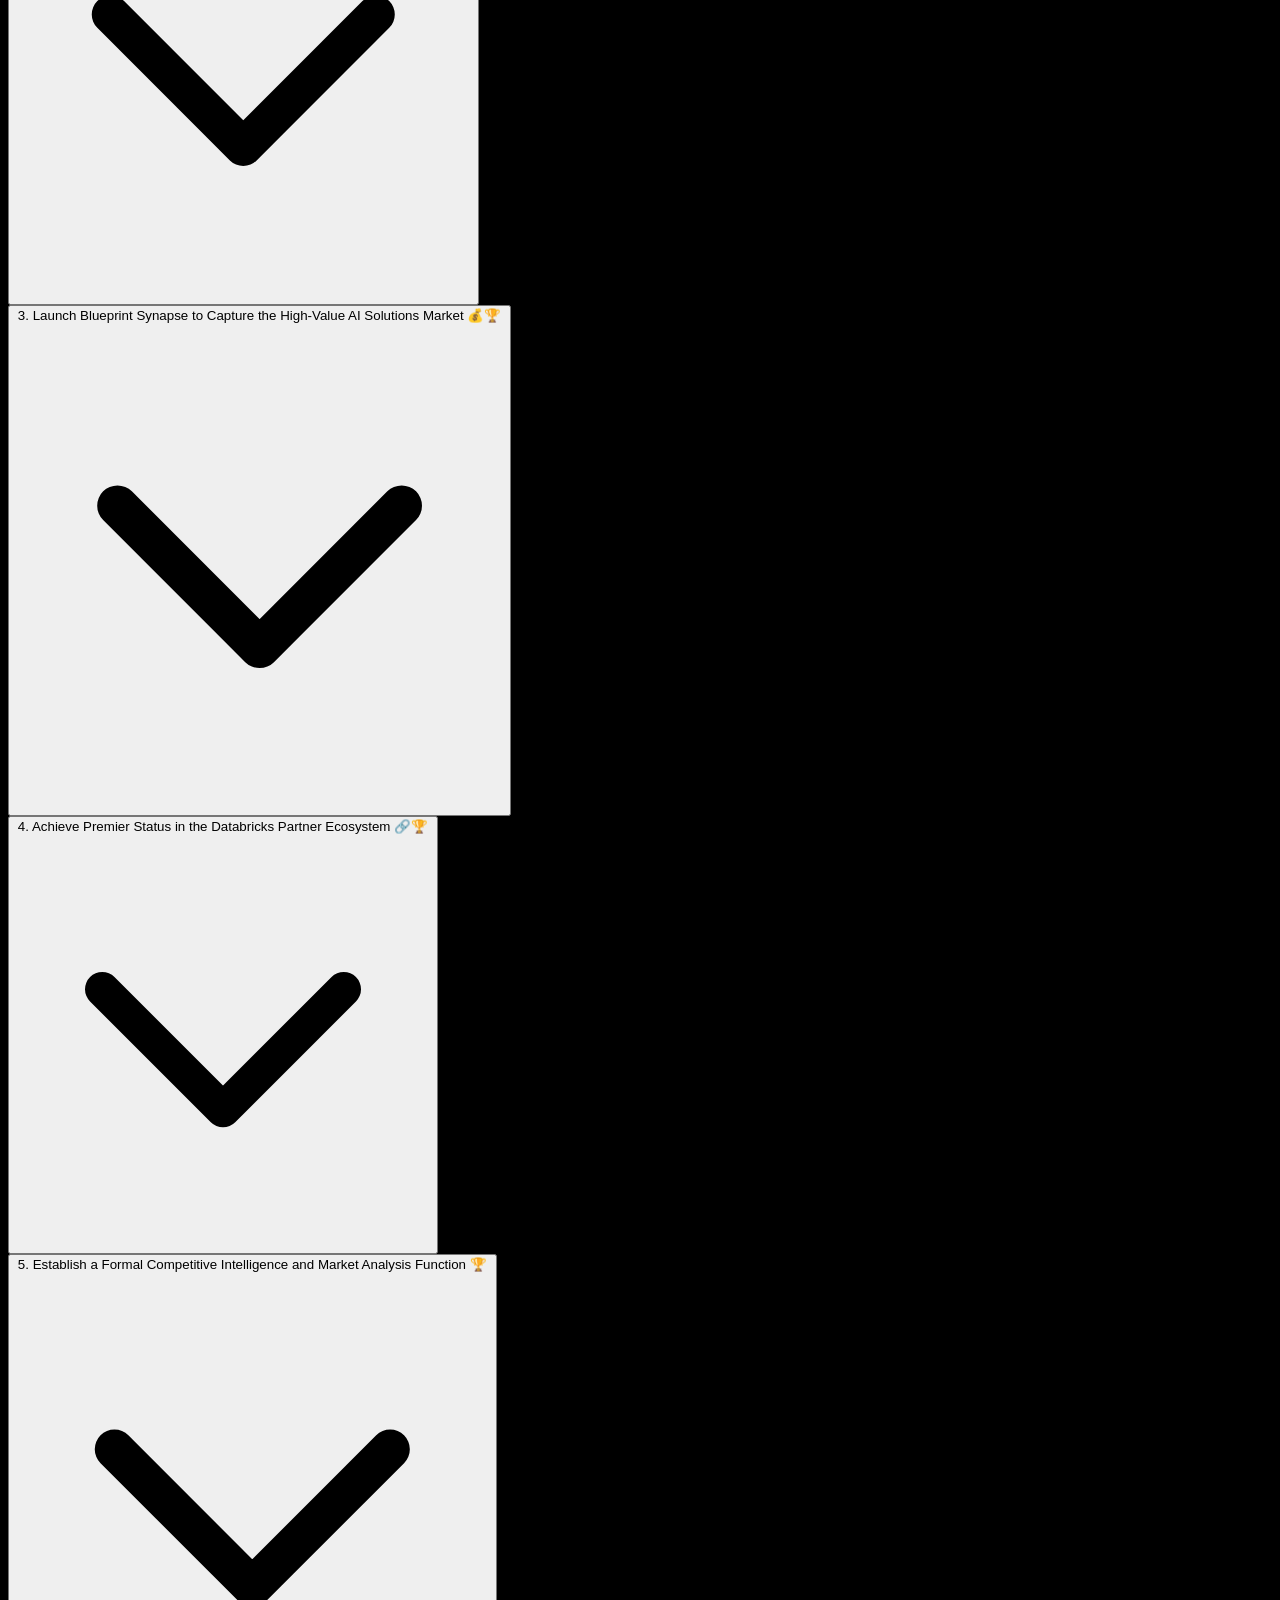
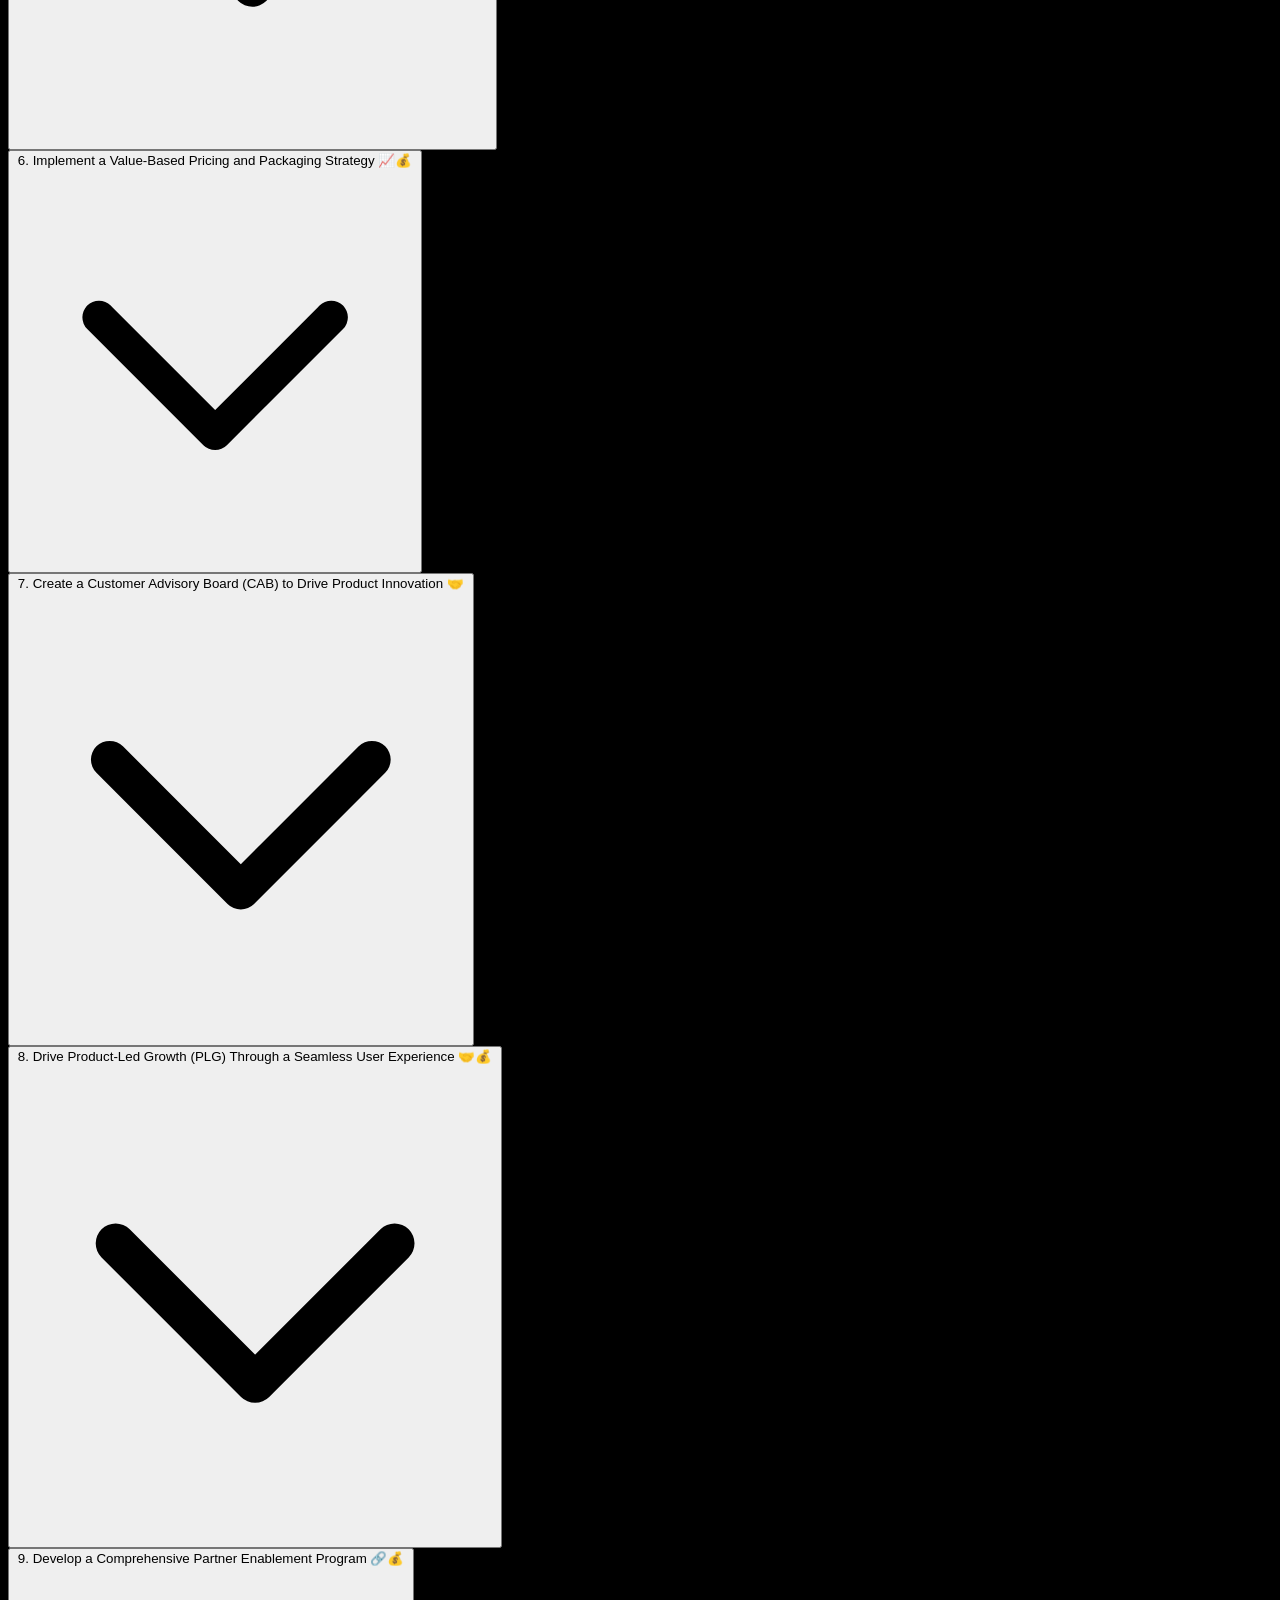
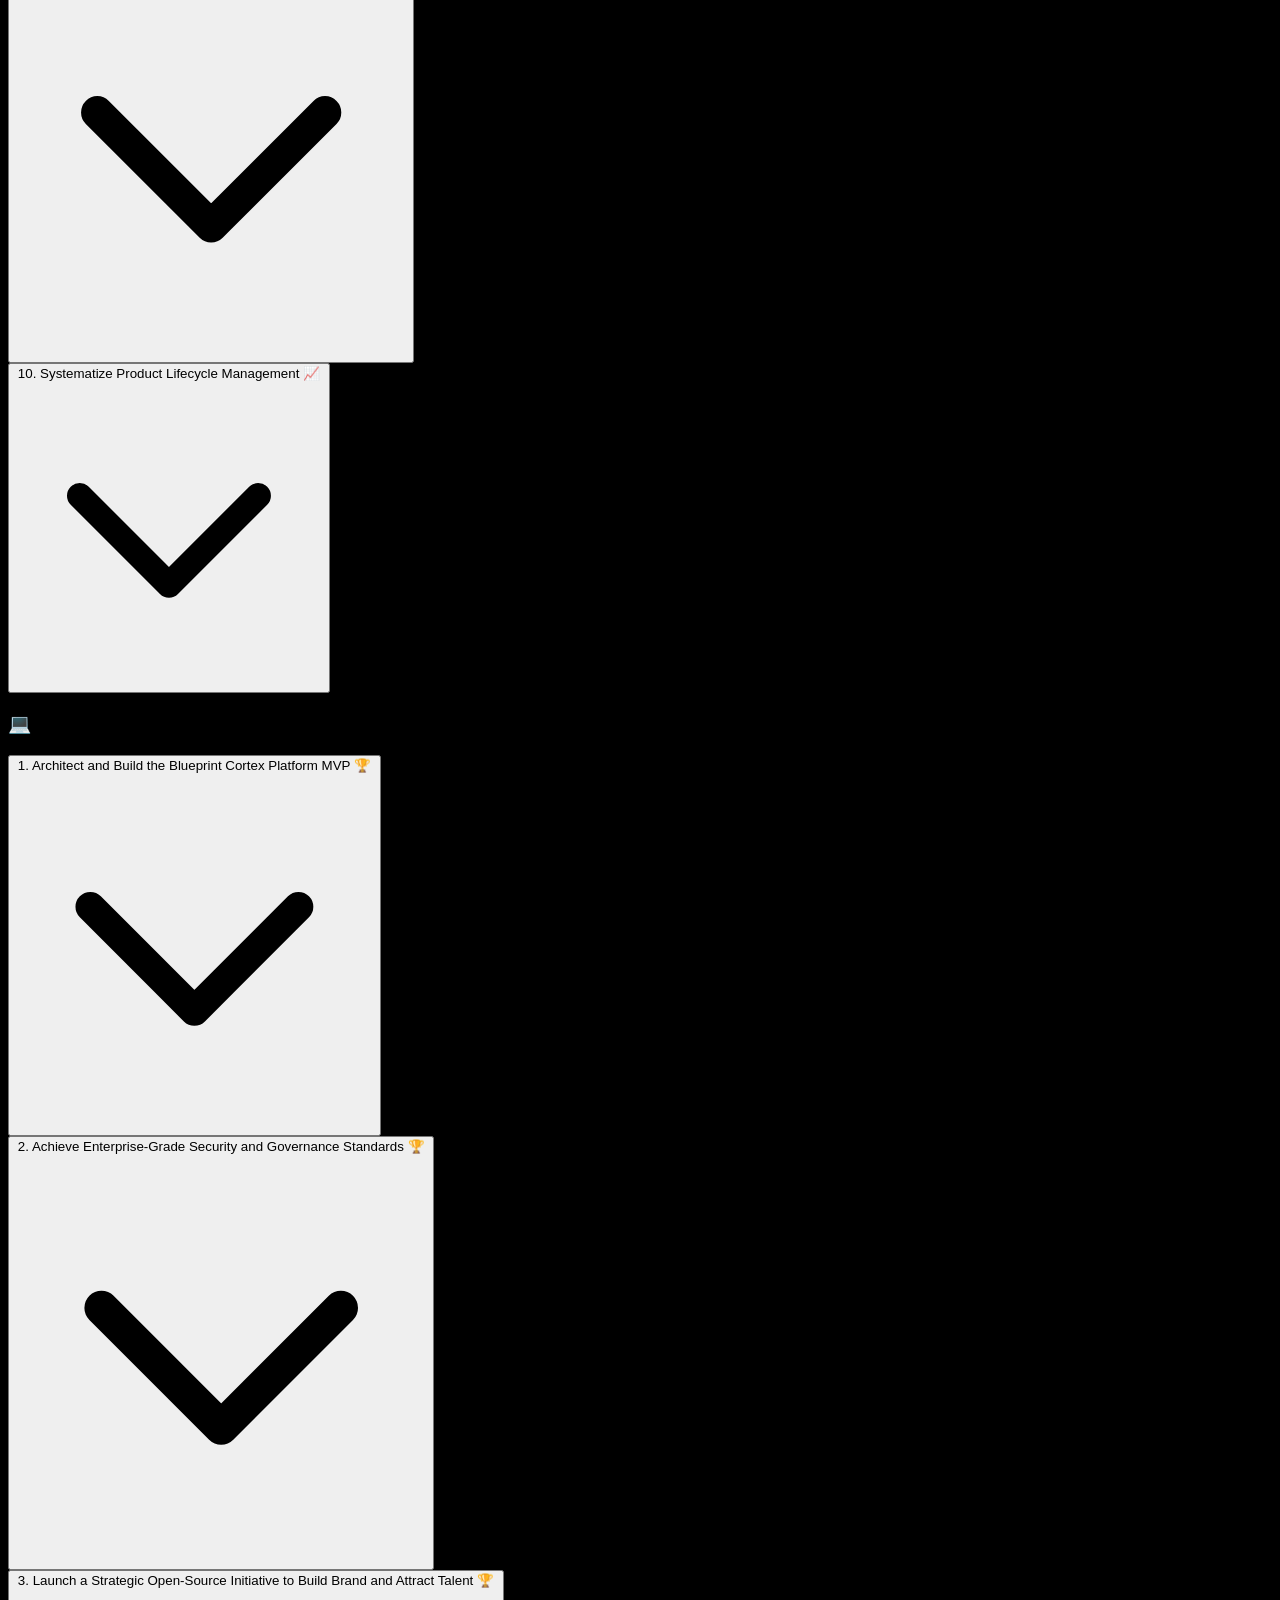
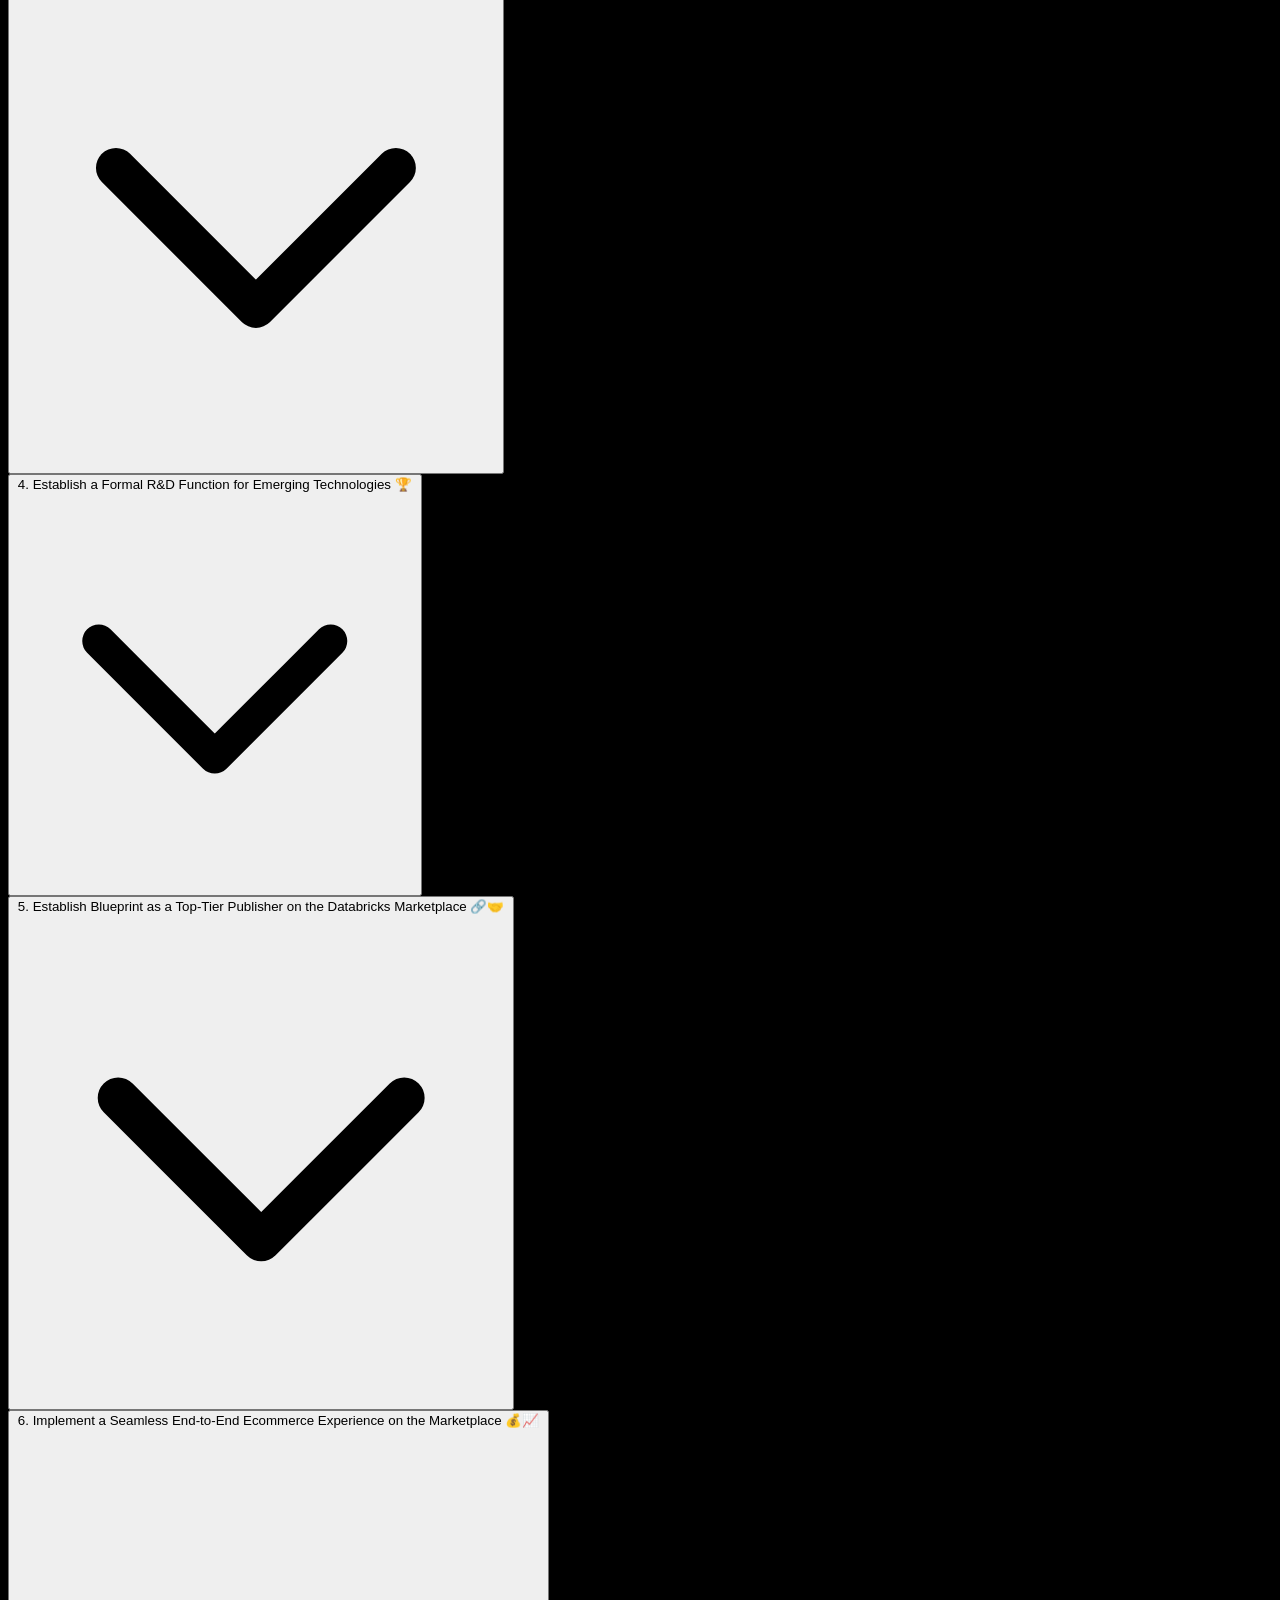
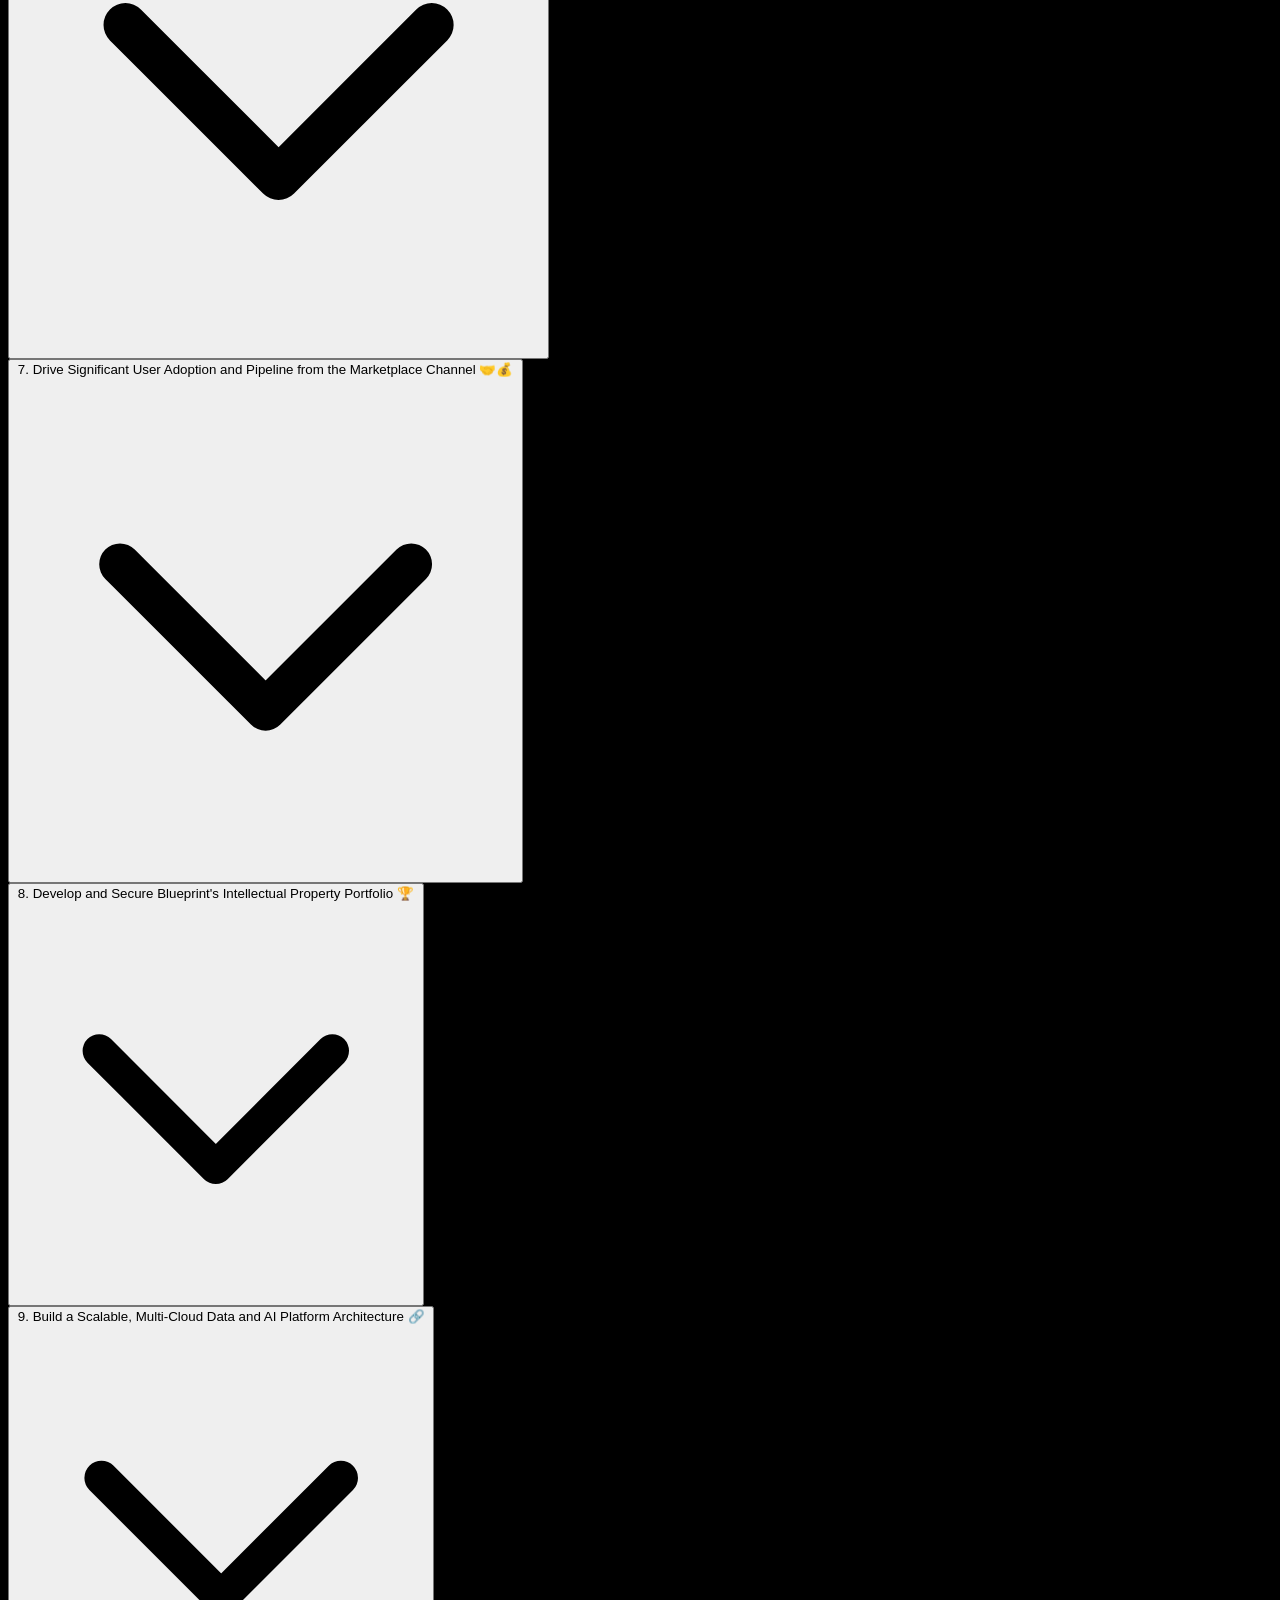
==== commit 3972c4b5: "Update index.html" ====
--- a/index.html
+++ b/index.html
@@ -87,13 +87,11 @@
                     </a>
                     <span class="border-l border-gray-700 h-6"></span>
                     <h2 class="text-base font-semibold text-gray-400 hidden sm:block">2026 Strategic Plan</h2>
-                 </div>
+                </div>
                 <div class="flex items-center gap-x-6">
                     <a href="comps.html" class="border border-white/70 hover:border-white text-white text-sm font-semibold py-1.5 px-4 rounded-md transition-colors">
                     Goals Comparison
-                </div>
-                </div>
-                <div class="flex items-center gap-x-6">
+                    </a>
                     <a href="stack.html" class="border border-white/70 hover:border-white text-white text-sm font-semibold py-1.5 px-4 rounded-md transition-colors">
                     Product Comparison
                     </a>
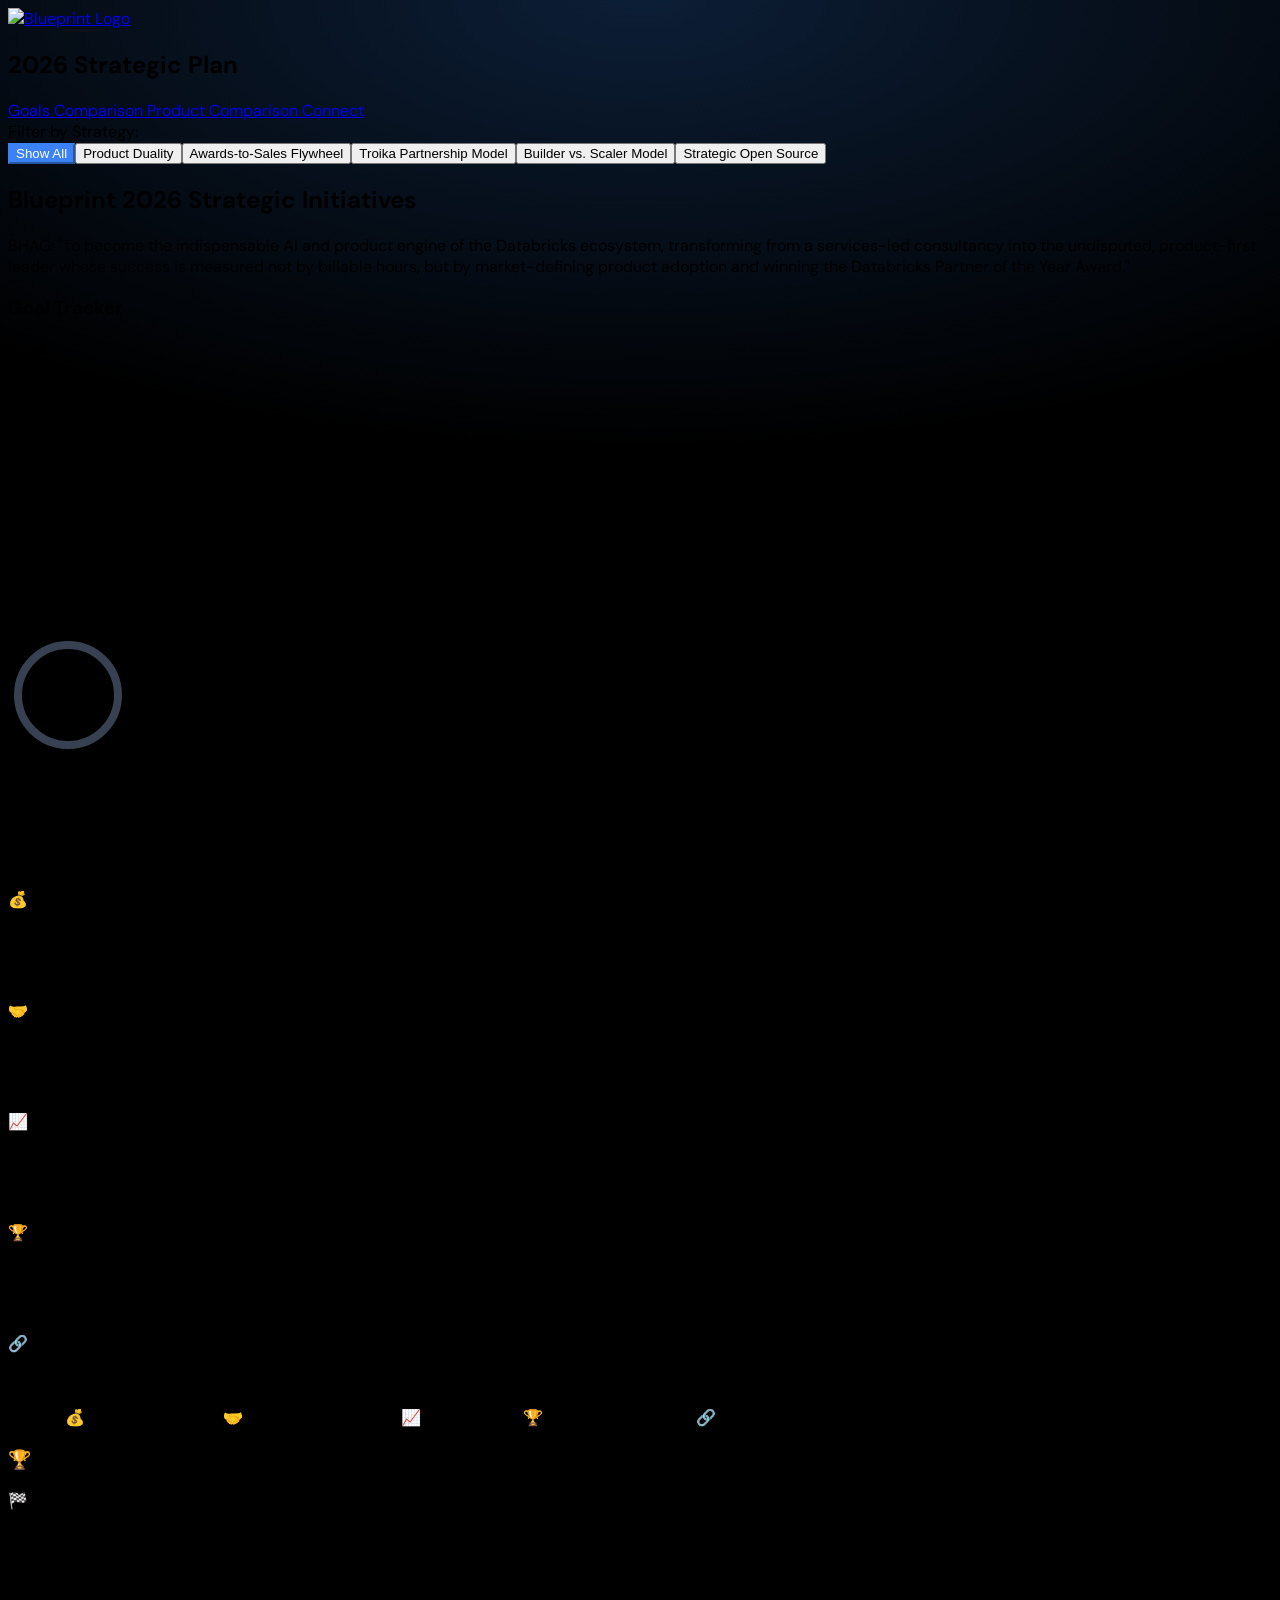
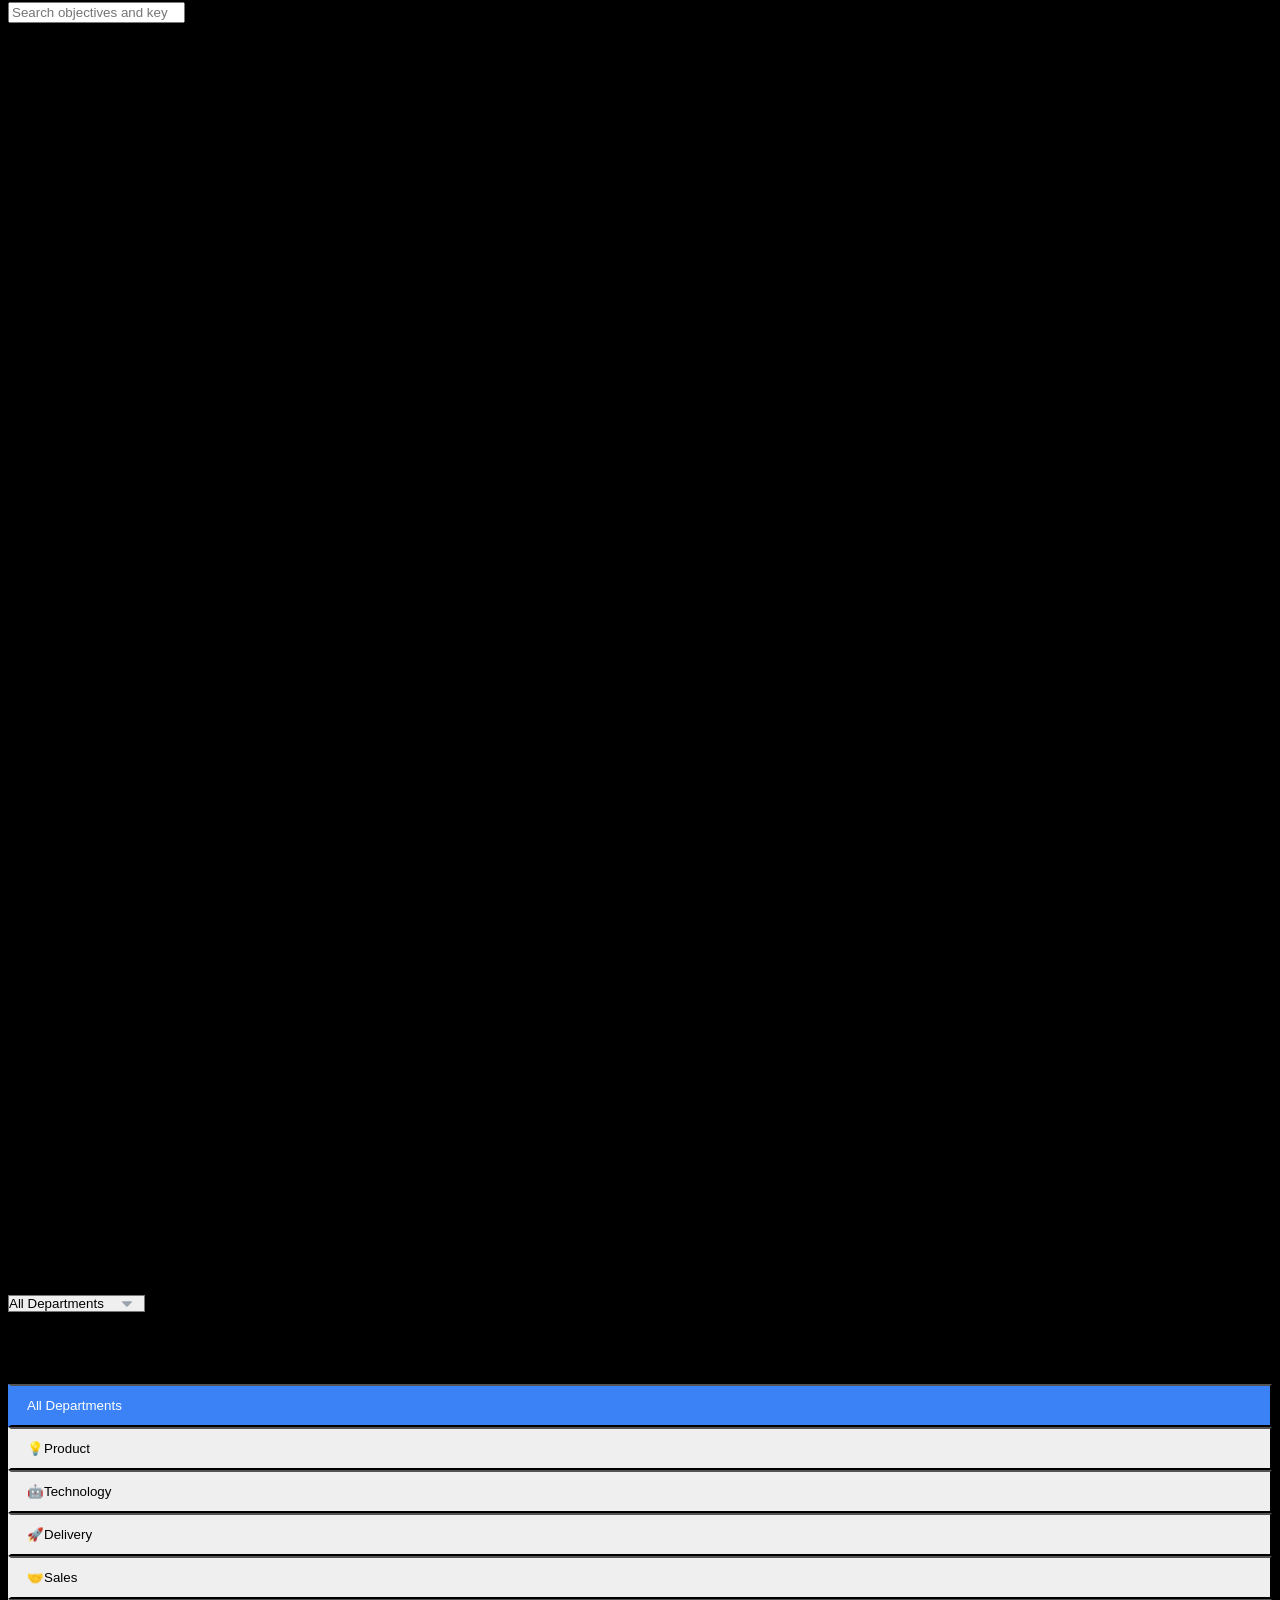
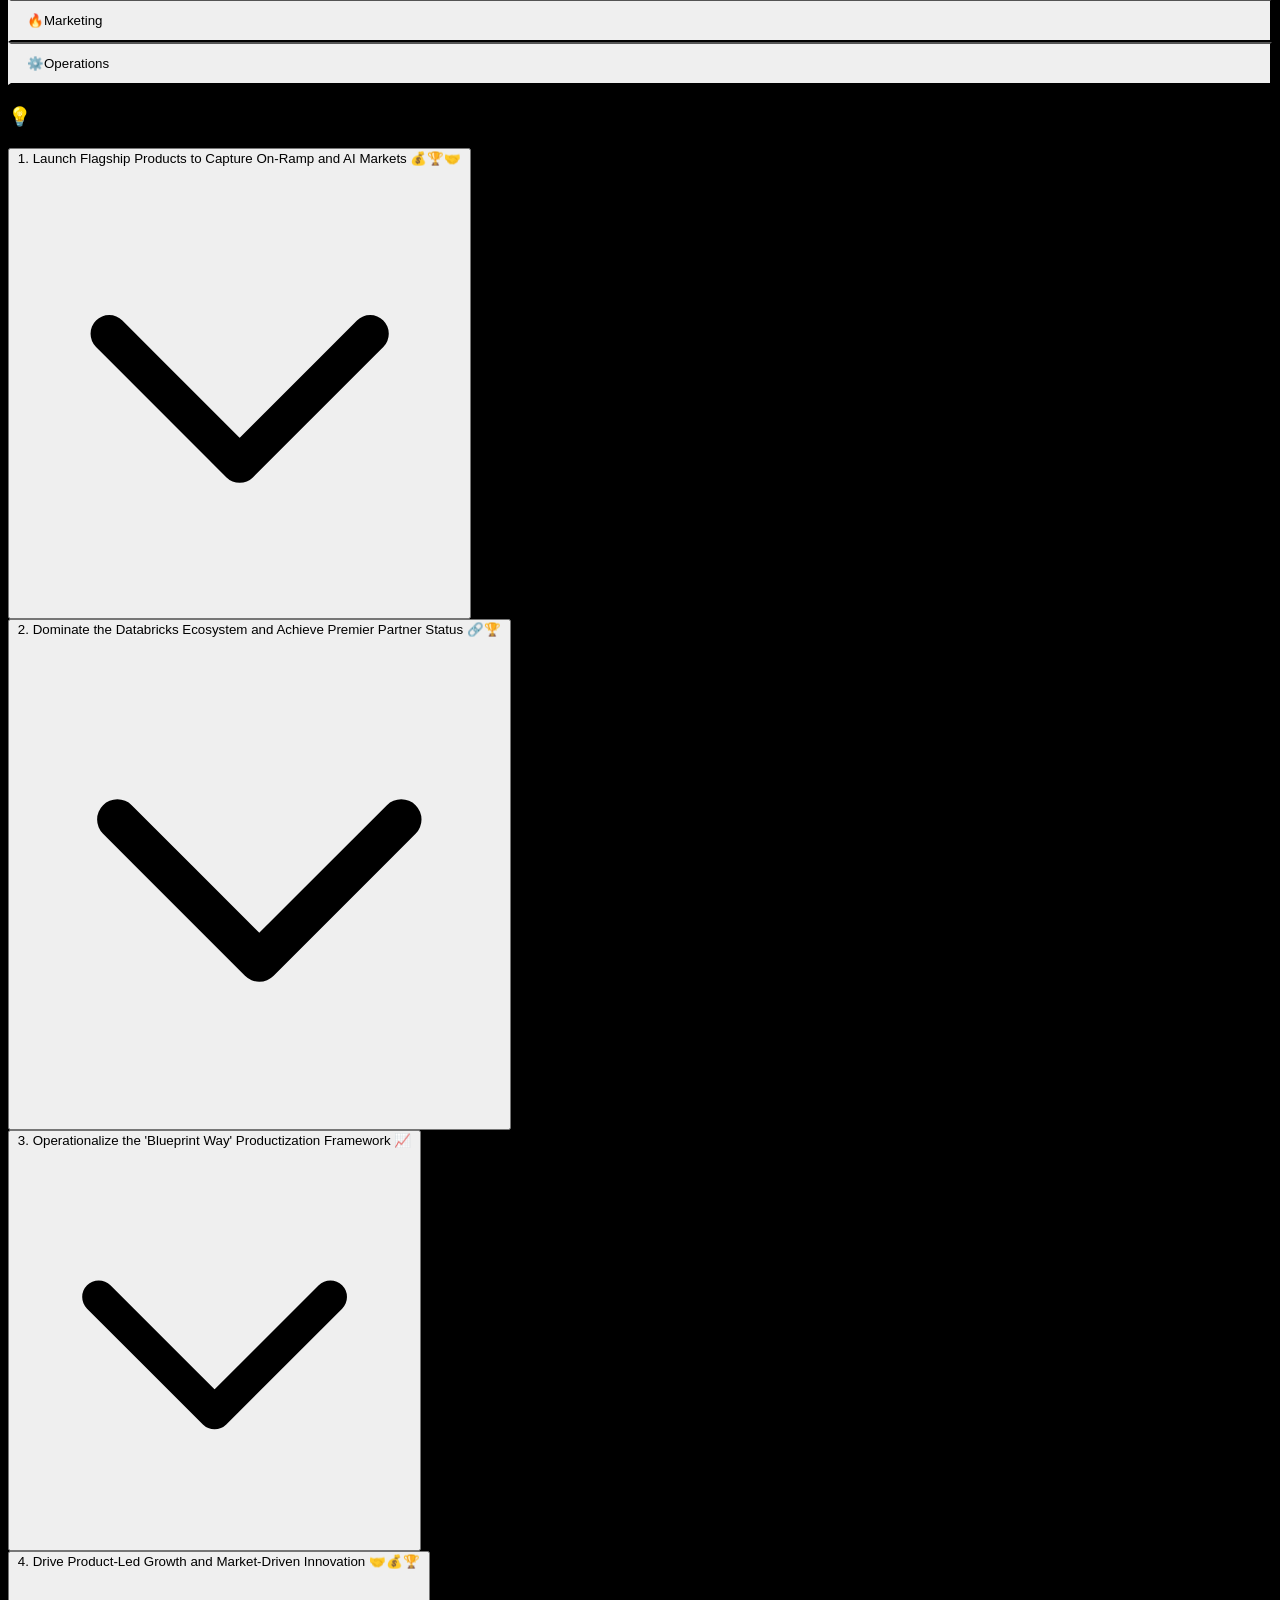
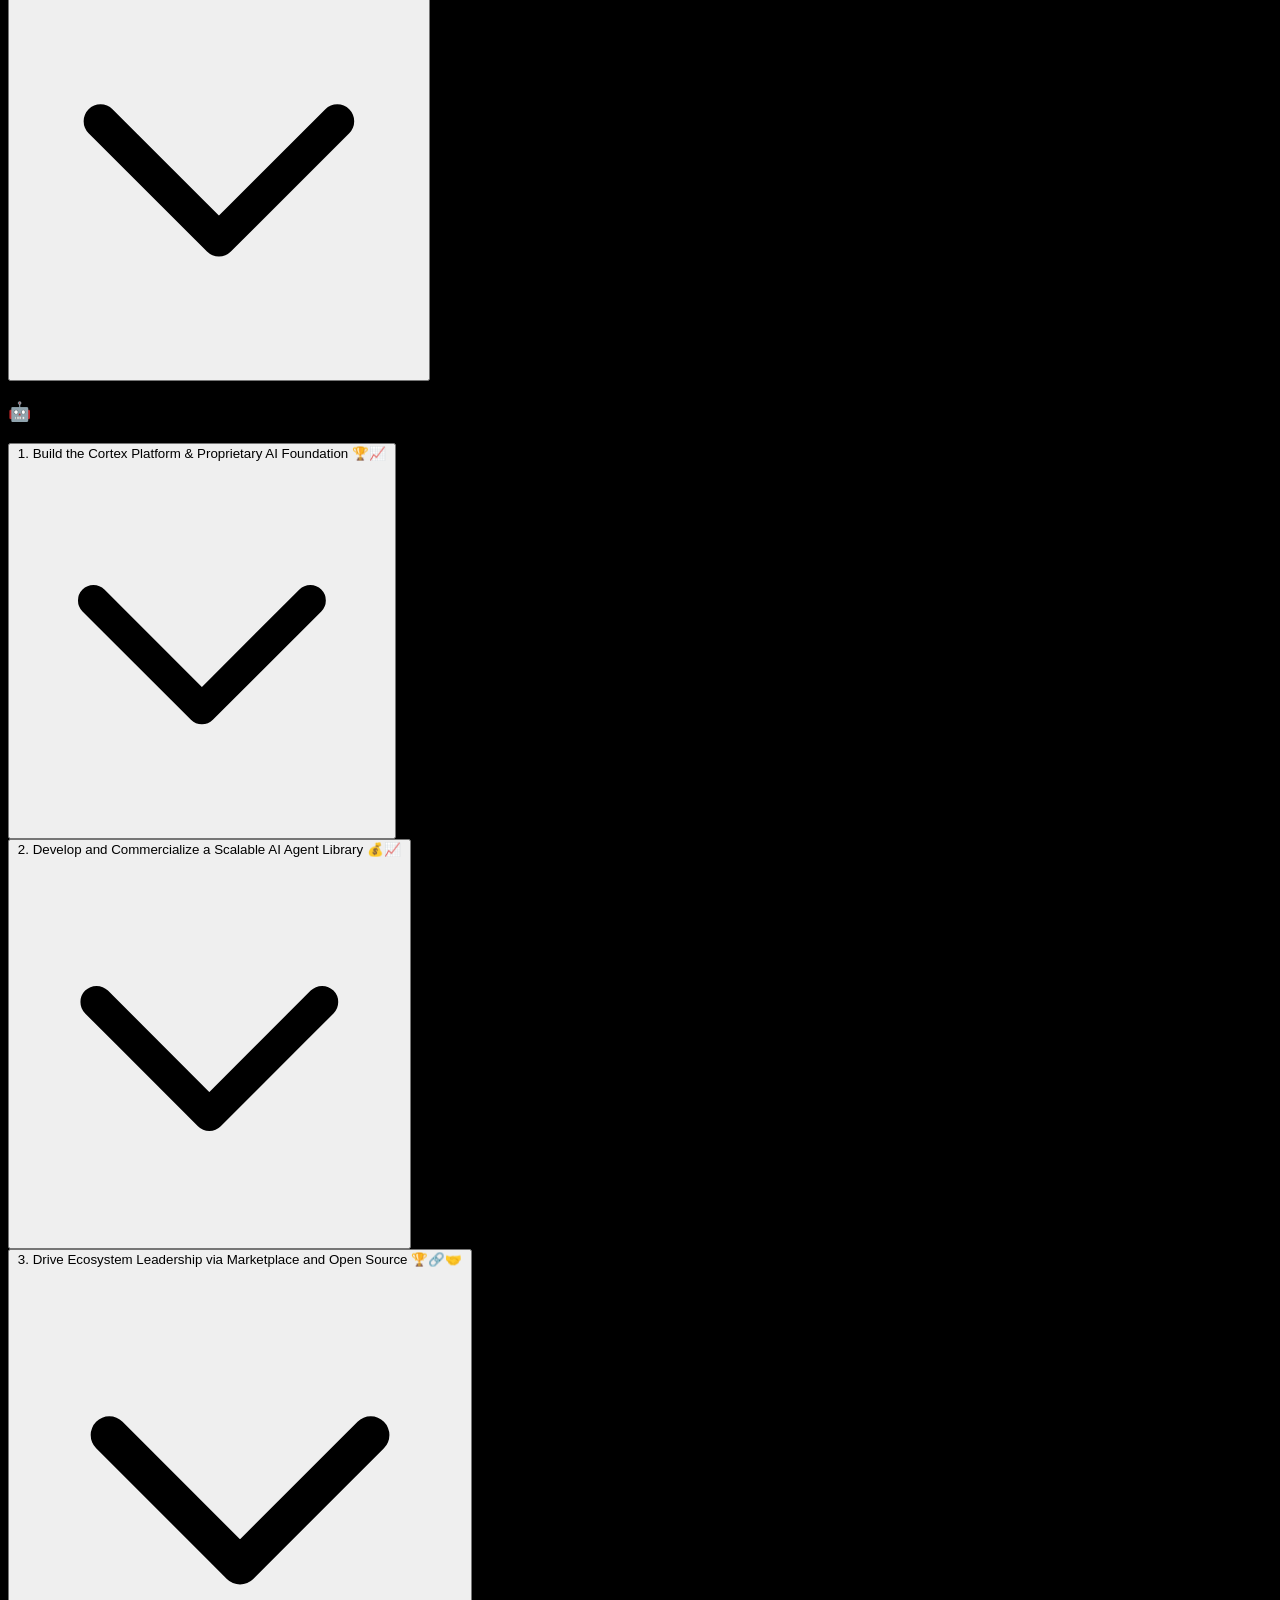
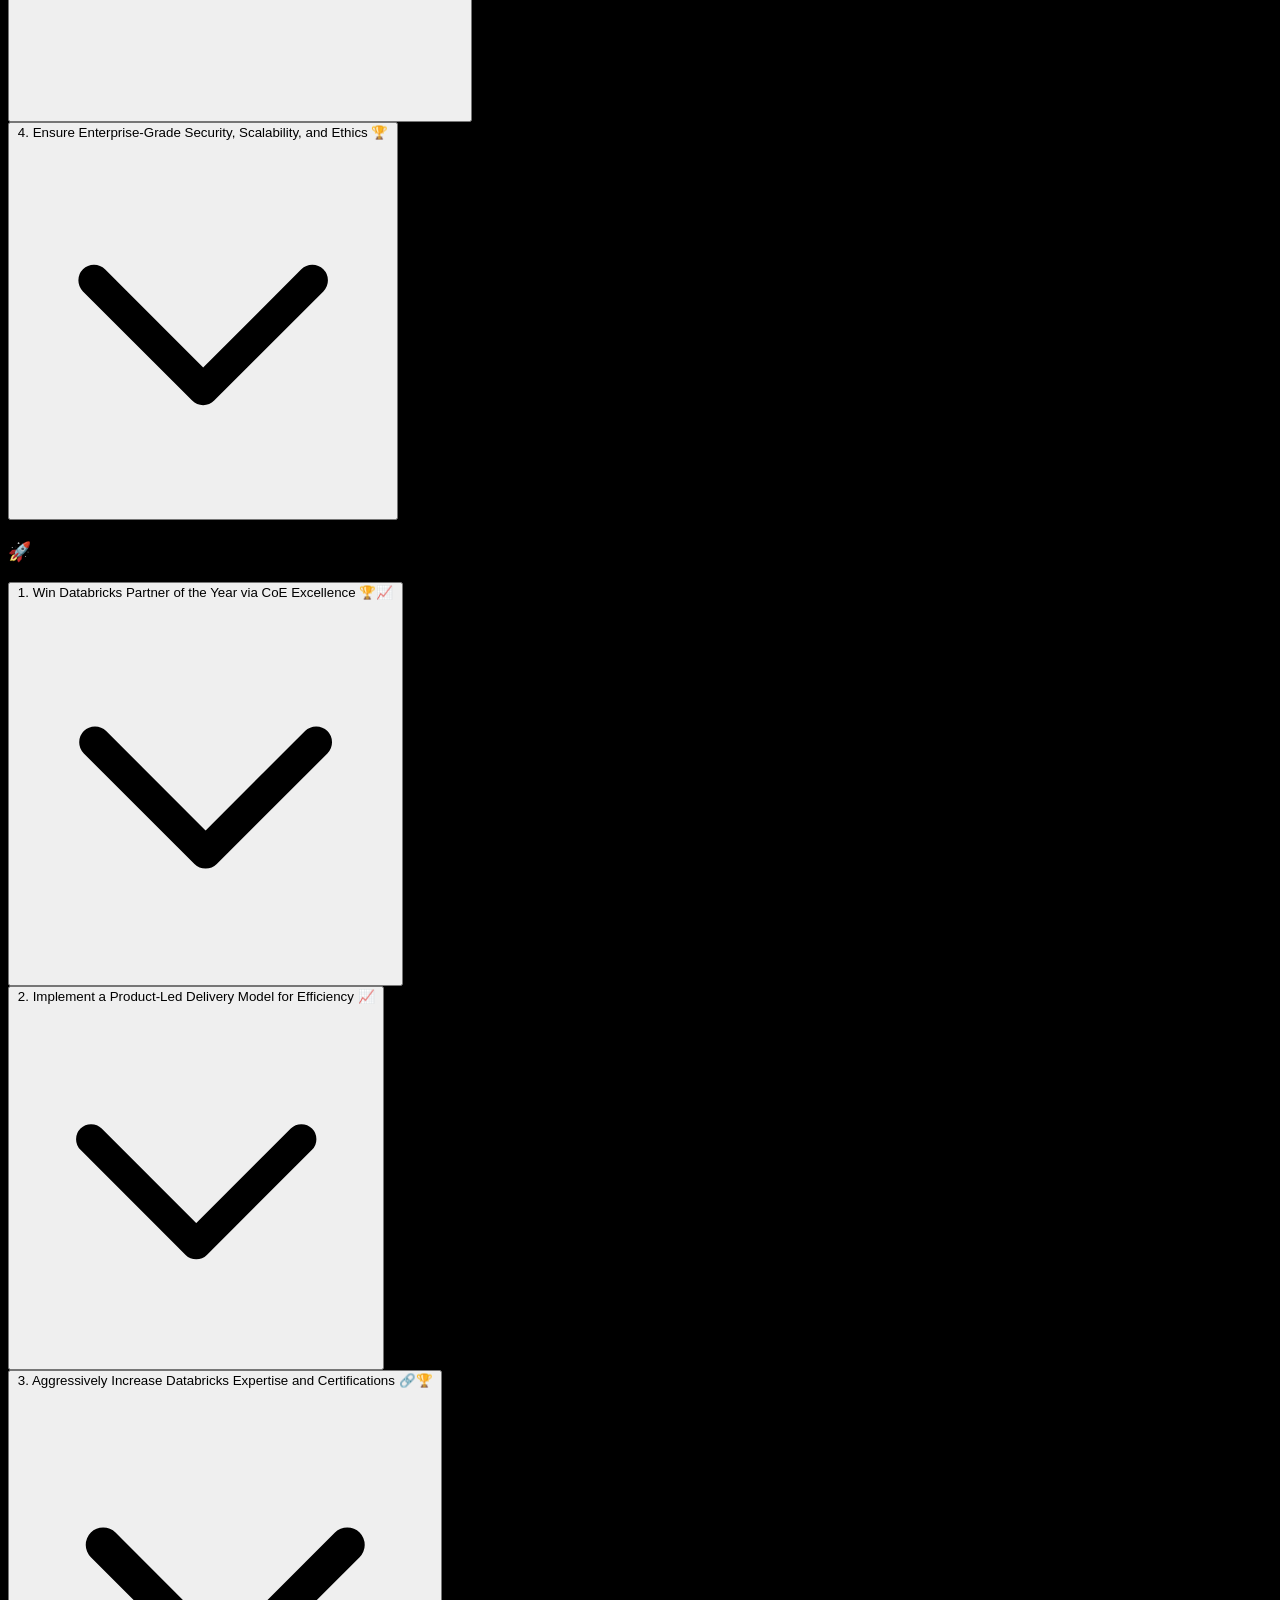
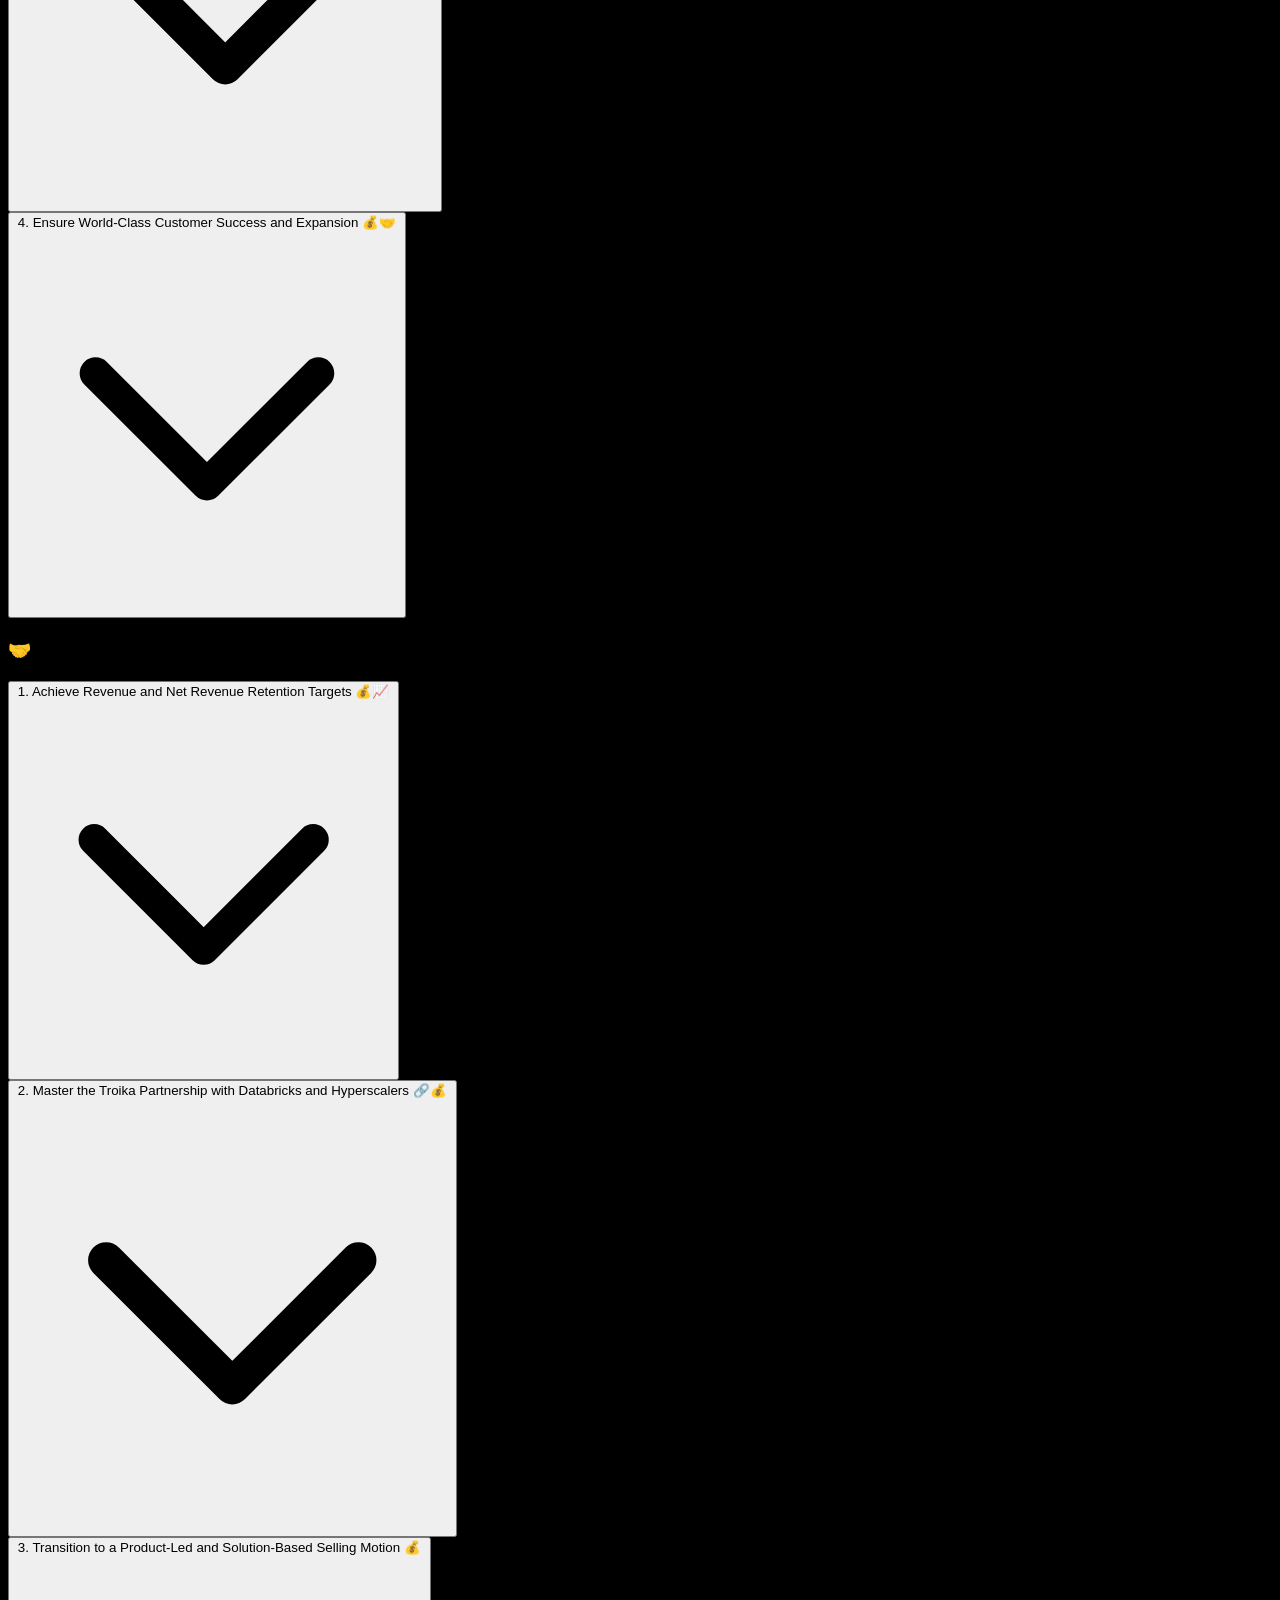
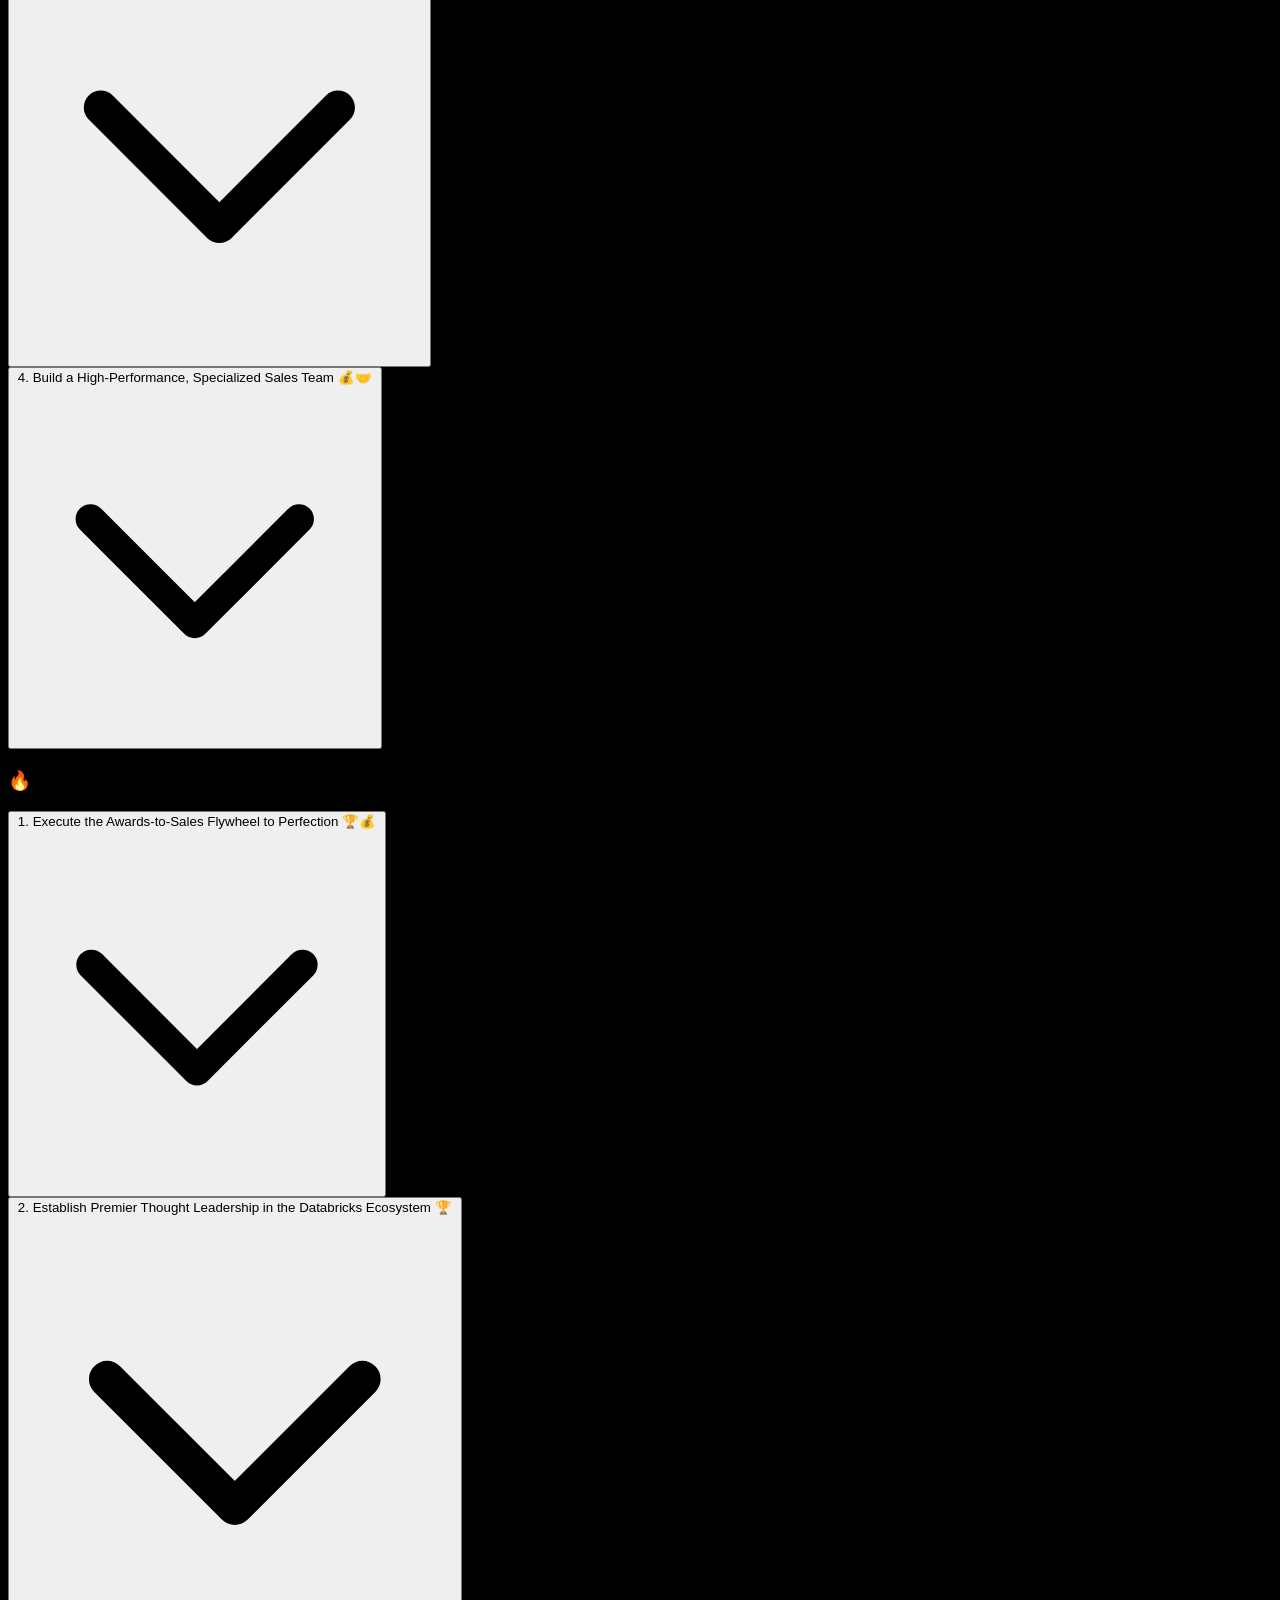
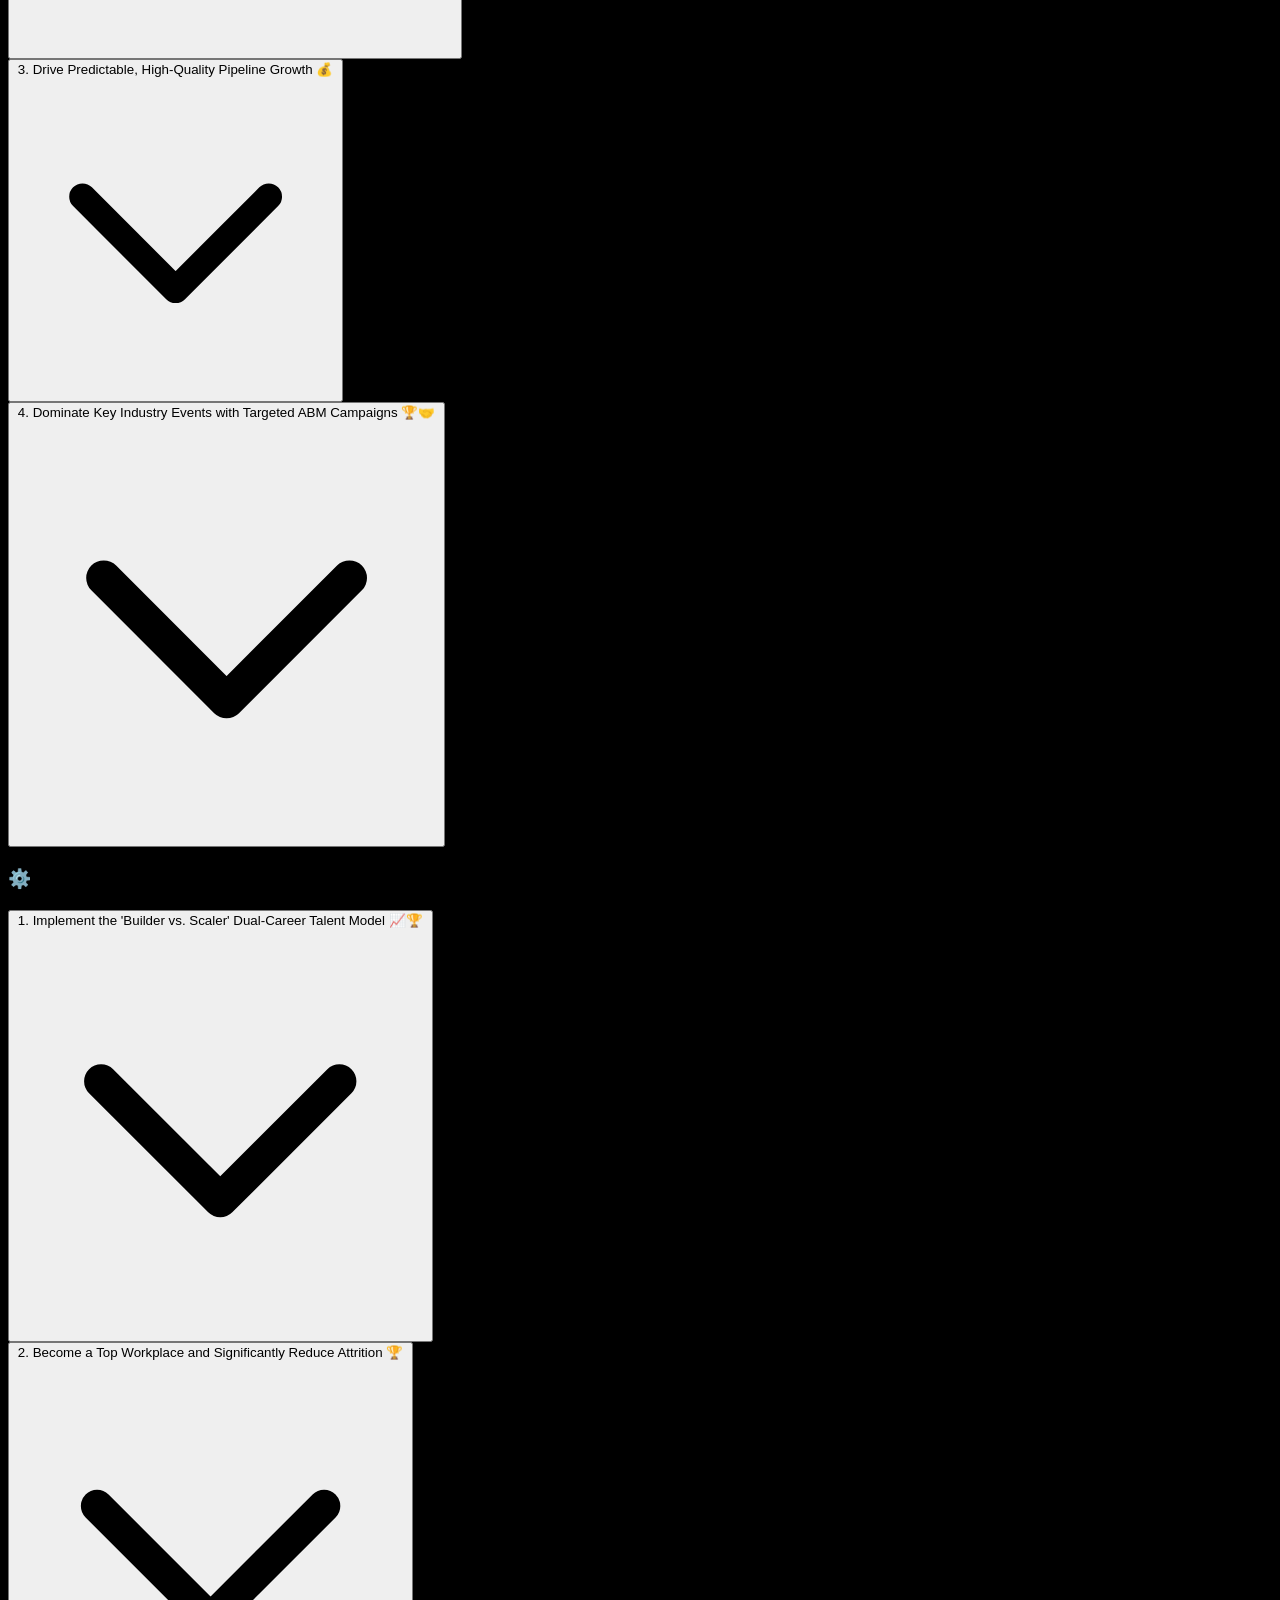
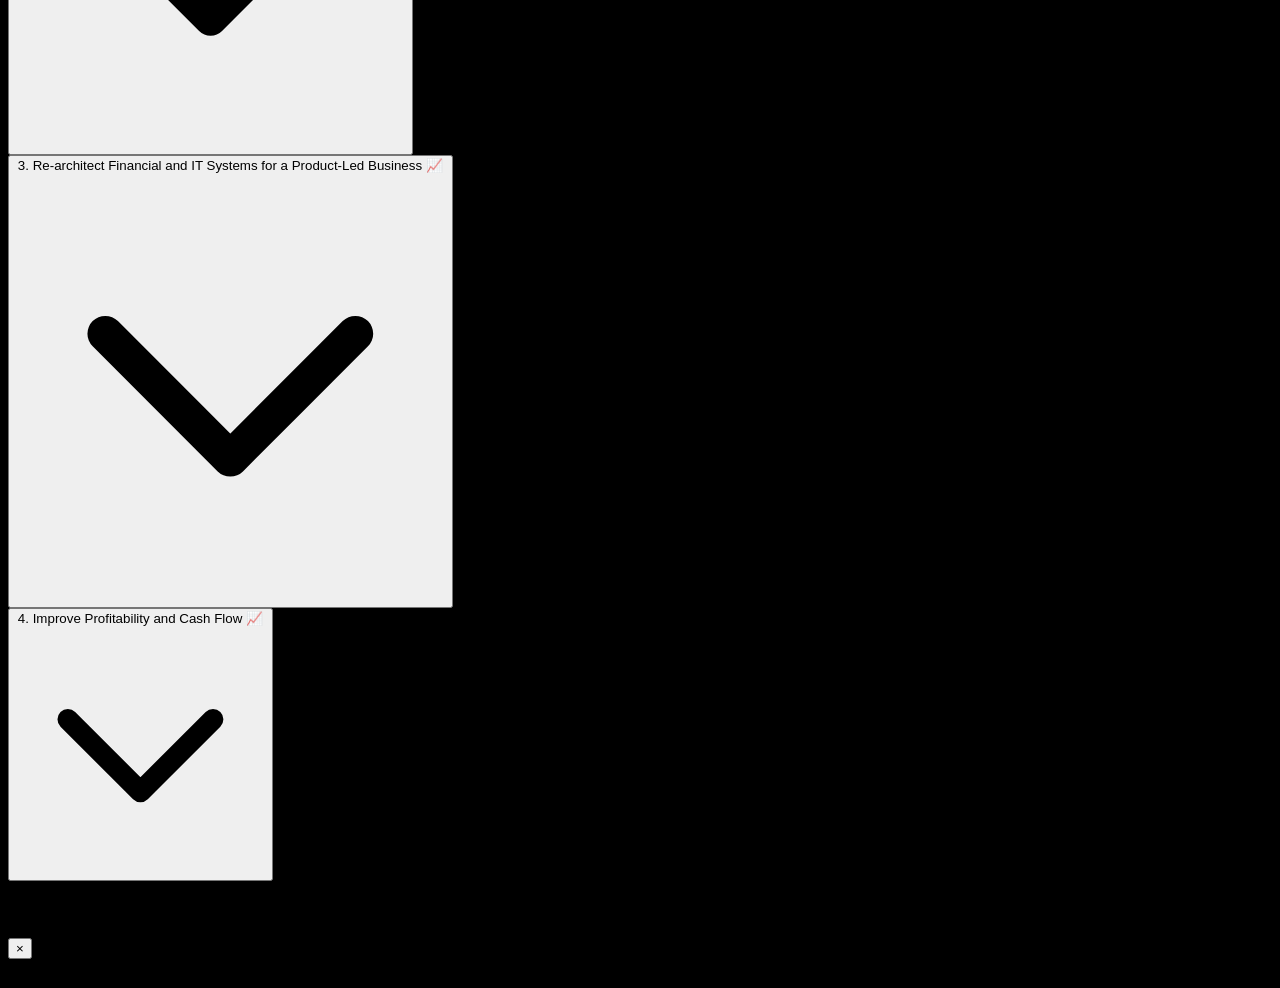
==== commit 54fce253: "Update index.html" ====
--- a/index.html
+++ b/index.html
@@ -240,9 +240,8 @@
                 { id: "opensource", name: "Strategic Open Source", description: "Releasing valuable components as open-source projects to build brand recognition, attract talent, and establish thought leadership." },
             ],
             departmentIcons: {
-                "AI Factory": "🤖",
                 "Product": "💡",
-                "Technology": "💻",
+                "Technology": "🤖",
                 "Delivery": "🚀",
                 "Sales": "🤝",
                 "Marketing": "🔥",
@@ -250,283 +249,107 @@
             },
             departments: [
                  {
-                    name: "AI Factory",
-                    goal: "To establish a world-class applied AI capability that designs, builds, and deploys proprietary models and agents, creating a powerful and defensible competitive moat.",
-                    objectives: [
-                        { title: "Develop Proprietary Foundation Models for Core Verticals", pillar: "duality", northStar: ["leadership"], keyResults: [
-                            { text: "Build and train a proprietary LLM fine-tuned on anonymized data for the Retail & CPG industry", status: "Not Started" },
-                            { text: "Achieve a 10% higher accuracy on a key industry benchmark task compared to baseline GPT-4", status: "Not Started" },
-                            { text: "Secure 2 pilot customers to test and validate the vertical-specific model within the Blueprint Synapse platform", status: "Not Started" },
-                        ]},
-                        { title: "Build a Scalable Library of Reusable AI Agents", pillar: "duality", northStar: ["revenue", "profit"], keyResults: [
-                            { text: "Develop and deploy a library of 15 distinct, production-ready AI agents (e.g., Inventory Forecaster, Customer Sentiment Analyzer)", status: "Not Started" },
-                            { text: "Ensure 80% of new client AI projects leverage at least 3 agents from the central library", status: "Not Started" },
-                            { text: "Implement a governance framework for agent versioning, testing, and deployment", status: "Not Started" },
-                        ]},
-                        { title: "Operationalize a Robust LLM/ML Operations (LLMOps) Infrastructure", pillar: "duality", northStar: ["profit"], keyResults: [
-                            { text: "Build an automated pipeline for model training, evaluation, and deployment, reducing manual effort by 90%", status: "Not Started" },
-                            { text: "Implement real-time monitoring for model drift, performance, and cost across all deployed AI solutions", status: "Not Started" },
-                            { text: "Achieve a 99.9% uptime for all AI services hosted on the Cortex platform", status: "Not Started" },
-                        ]},
-                        { title: "Drive the Research & Innovation Agenda for AI", pillar: "opensource", northStar: ["leadership"], keyResults: [
-                            { text: "Publish 3 research papers or technical articles on novel AI applications in a top-tier journal or conference", status: "Not Started" },
-                            { text: "Develop 5 working prototypes based on cutting-edge AI research (e.g., multi-modal agents, constitutional AI)", status: "Not Started" },
-                            { text: "Establish a formal academic partnership with a leading university's AI department", status: "Not Started" },
-                        ]},
-                        { title: "Curate Unique and Defensible Datasets for Model Training", pillar: "duality", northStar: ["leadership"], keyResults: [
-                            { text: "Identify and acquire 3 unique, high-value datasets to be used for proprietary model development", status: "Not Started" },
-                            { text: "Implement a synthetic data generation program to augment our training data by 50%", status: "Not Started" },
-                            { text: "Ensure 100% of our training data is compliant with privacy regulations and ethical guidelines", status: "Not Started" },
-                        ]},
-                        { title: "Champion Ethical and Responsible AI Development", pillar: "talent", northStar: ["leadership"], keyResults: [
-                            { text: "Implement a formal AI Ethics Review Board that signs off on all new agent and model deployments", status: "Not Started" },
-                            { text: "Develop and open-source a tool for detecting and mitigating bias in LLM outputs", status: "Not Started" },
-                            { text: "Achieve 100% transparency in our product documentation regarding the capabilities and limitations of our AI", status: "Not Started" },
-                        ]},
-                        { title: "Enable the Entire Organization to be AI-First", pillar: "talent", northStar: ["leadership"], keyResults: [
-                            { text: "Develop and deliver an AI for Everyone training program for 100% of Blueprint employees", status: "Not Started" },
-                            { text: "Host monthly AI in Action showcases to demonstrate the latest capabilities to the Sales and Delivery teams", status: "Not Started" },
-                            { text: "Serve as the internal consulting group for integrating AI into other departments' processes", status: "Not Started" },
-                        ]},
-                        { title: "Benchmark and Optimize AI Model Performance", pillar: "duality", northStar: ["profit"], keyResults: [
-                            { text: "Reduce the average inference latency of our core AI services by 30%", status: "Not Started" },
-                            { text: "Decrease the cost-per-inference by 40% through model optimization and quantization techniques", status: "Not Started" },
-                            { text: "Maintain a model leaderboard that continuously benchmarks our proprietary models against the latest commercial and open-source offerings", status: "Not Started" },
-                        ]},
-                        { title: "Establish Blueprint as a Thought Leader in Applied AI", pillar: "flywheel", northStar: ["leadership"], keyResults: [
-                            { text: "Secure speaking engagements for AI Factory leaders at 3 major AI or Data conferences", status: "Not Started" },
-                            { text: "Host a proprietary webinar series on The Future of Agentic AI with over 1,000 cumulative attendees", status: "Not Started" },
-                            { text: "Increase inbound inquiries mentioning our AI research by 50%", status: "Not Started" },
-                        ]},
-                        { title: "Commercialize AI Capabilities in Partnership with the Product Team", pillar: "duality", northStar: ["revenue", "profit"], keyResults: [
-                            { text: "Develop a clear pricing model for different tiers of AI agent access", status: "Not Started" },
-                            { text: "Work with the Product team to package our proprietary models as a premium add-on for the Synapse platform", status: "Not Started" },
-                            { text: "Ensure 75% of Synapse customers adopt at least one of the premium AI features", status: "Not Started" },
-                        ]},
-                    ]
-                },
-                 {
                     name: "Product",
                     goal: "To build and manage a market-defining portfolio of Databricks-native products that drive scalable, high-margin revenue and establish Blueprint as an indispensable technology partner.",
                     objectives: [
-                        { title: "Finalize and Operationalize the Blueprint Way Productization Framework", pillar: "talent", northStar: ["profit"], keyResults: [
-                            { text: "Publish the official Accelerator vs. Tool vs. Product decision matrix and governance model by Jan 31", status: "Not Started" },
-                            { text: "Achieve 100% adoption of the new product lifecycle management (PLM) software across product and delivery teams by Q2", status: "Not Started" },
-                            { text: "Ensure 100% of new product initiatives adhere to the Definition of Ready, Start, and Done criteria", status: "Not Started" },
-                        ]},
-                        { title: "Launch Blueprint Liftoff to Dominate the On-Ramp Migration Market", pillar: "duality", northStar: ["revenue", "partners"], keyResults: [
+                        { title: "Launch Flagship Products to Capture On-Ramp and AI Markets", pillar: "duality", northStar: ["revenue", "leadership", "partners"], keyResults: [
                             { text: "Complete the MVP of the Liftoff automated migration accelerator, directly competing with Impetus LeapLogic, by March 31", status: "Not Started" },
-                            { text: "Secure 5 paying pilot customers for Liftoff by the end of H1", status: "Not Started" },
-                            { text: "Achieve a 40% reduction in migration time and cost for pilot customers compared to a traditional services-led approach", status: "Not Started" },
-                        ]},
-                        { title: "Launch Blueprint Synapse to Capture the High-Value AI Solutions Market", pillar: "duality", northStar: ["revenue", "leadership"], keyResults: [
-                            { text: "Release the Synapse agentic AI framework with 3 pre-built industry agents by September 1", status: "Not Started" },
-                            { text: "Generate $250k in pipeline specifically from the Synapse offering by EOY", status: "Not Started" },
-                            { text: "Co-present a Synapse success story with a strategic client at a major industry webinar", status: "Not Started" },
-                        ]},
-                        { title: "Achieve Premier Status in the Databricks Partner Ecosystem", pillar: "troika", northStar: ["alliances", "leadership"], keyResults: [
+                            { text: "Release the Synapse agentic AI framework with an initial library of 15 pre-built industry agents by September 1", status: "Not Started" },
+                            { text: "Secure 5 paying pilot customers for Liftoff and generate $250k in pipeline from Synapse by EOY", status: "Not Started" },
+                        ]},
+                        { title: "Dominate the Databricks Ecosystem and Achieve Premier Partner Status", pillar: "troika", northStar: ["alliances", "leadership"], keyResults: [
                             { text: "Get Liftoff and Synapse officially certified as Databricks Brickbuilder Solutions", status: "Not Started" },
                             { text: "Publish one of our products on the Databricks Marketplace and generate 100 qualified leads from it", status: "Not Started" },
                             { text: "Achieve a 9/10 partner satisfaction score from the Databricks product alignment team", status: "Not Started" },
                         ]},
-                        { title: "Establish a Formal Competitive Intelligence and Market Analysis Function", pillar: "duality", northStar: ["leadership"], keyResults: [
-                            { text: "Produce quarterly competitive landscape reports detailing the product offerings of Tredence, Impetus, Lovelytics, and Celebal", status: "Not Started" },
-                            { text: "Ensure 100% of new product roadmaps include a section on competitive differentiation", status: "Not Started" },
-                            { text: "Identify 3 white space opportunities in the Databricks ecosystem for future product development", status: "Not Started" },
-                        ]},
-                        { title: "Implement a Value-Based Pricing and Packaging Strategy", pillar: "duality", northStar: ["profit", "revenue"], keyResults: [
-                            { text: "Finalize a three-tiered pricing model (e.g., Standard, Pro, Enterprise) for all major products by Q2", status: "Not Started" },
-                            { text: "Shift 50% of product-related revenue from services to a recurring/licensing model by EOY", status: "Not Started" },
-                            { text: "Conduct A/B testing on 2 different pricing structures to identify the optimal model", status: "Not Started" },
-                        ]},
-                        { title: "Create a Customer Advisory Board (CAB) to Drive Product Innovation", pillar: "talent", northStar: ["partners"], keyResults: [
-                            { text: "Recruit 10 strategic customers for the inaugural Blueprint CAB by June 1", status: "Not Started" },
-                            { text: "Hold 2 formal CAB meetings and incorporate the top 5 feedback items into the H2 product roadmap", status: "Not Started" },
-                            { text: "Achieve an 85% retention rate for CAB members into 2027", status: "Not Started" },
-                        ]},
-                        { title: "Drive Product-Led Growth (PLG) Through a Seamless User Experience", pillar: "duality", northStar: ["partners", "revenue"], keyResults: [
-                            { text: "Develop a self-service trial or demo environment for one of our On-Ramp tools", status: "Not Started" },
-                            { text: "Generate 200 new MQLs through the PLG motion", status: "Not Started" },
-                            { text: "Achieve a 10% conversion rate from free trial to a paid discovery engagement", status: "Not Started" },
-                        ]},
-                        { title: "Develop a Comprehensive Partner Enablement Program", pillar: "troika", northStar: ["alliances", "revenue"], keyResults: [
-                            { text: "Create and launch a Blueprint Certified Professional training program for our flagship products", status: "Not Started" },
-                            { text: "Onboard and certify 5 strategic partners (including SIs and other consultants) to resell or co-deliver our products", status: "Not Started" },
-                            { text: "Generate $1M in partner-influenced revenue by EOY", status: "Not Started" },
-                        ]},
-                        { title: "Systematize Product Lifecycle Management", pillar: "talent", northStar: ["profit"], keyResults: [
-                            { text: "Create a formal process for sunsetting underperforming legacy accelerators", status: "Not Started" },
+                        { title: "Operationalize the 'Blueprint Way' Productization Framework", pillar: "talent", northStar: ["profit"], keyResults: [
+                            { text: "Publish the official Accelerator vs. Tool vs. Product decision matrix and governance model by Jan 31", status: "Not Started" },
+                            { text: "Achieve 100% adoption of the new product lifecycle management (PLM) software across all teams", status: "Not Started" },
                             { text: "Retire at least 5 legacy accelerators to refocus engineering efforts on core products", status: "Not Started" },
-                            { text: "Ensure 100% of active products have a publicly available roadmap and release schedule", status: "Not Started" },
-                        ]},
+                        ]},
+                        { title: "Drive Product-Led Growth and Market-Driven Innovation", pillar: "duality", northStar: ["partners", "revenue", "leadership"], keyResults: [
+                            { text: "Develop a self-service trial or demo environment for one of our On-Ramp tools, generating 200 new MQLs", status: "Not Started" },
+                            { text: "Recruit 10 strategic customers for a Customer Advisory Board (CAB) to drive H2 roadmap", status: "Not Started" },
+                            { text: "Produce quarterly competitive landscape reports to ensure product differentiation", status: "Not Started" },
+                        ]}
                     ]
                 },
                  {
                     name: "Technology",
                     goal: "To build and manage a secure, scalable, and innovative technology foundation that powers our products and positions Blueprint as a pioneer in the AI and data landscape.",
                     objectives: [
-                        { title: "Architect and Build the Blueprint Cortex Platform MVP", pillar: "duality", northStar: ["leadership"], keyResults: [
-                            { text: "Finalize the cloud-agnostic microservices architecture for Cortex by Feb 28", status: "Not Started" },
-                            { text: "Build a functional prototype with core Ontology, Control Plane, and Action Graph layers", status: "Not Started" },
-                            { text: "Ensure the prototype can successfully orchestrate 3 different LLMs against a unified dataset", status: "Not Started" },
-                        ]},
-                        { title: "Achieve Enterprise-Grade Security and Governance Standards", pillar: "troika", northStar: ["leadership"], keyResults: [
+                        { title: "Build the Cortex Platform & Proprietary AI Foundation", pillar: "duality", northStar: ["leadership", "profit"], keyResults: [
+                            { text: "Build a functional Cortex prototype with core Ontology, Control Plane, and Action Graph layers", status: "Not Started" },
+                            { text: "Develop and train a proprietary LLM fine-tuned on anonymized data for a core vertical (e.g., Retail)", status: "Not Started" },
+                            { text: "Achieve a 10% higher accuracy on a key industry benchmark task compared to baseline GPT-4", status: "Not Started" },
+                        ]},
+                        { title: "Develop and Commercialize a Scalable AI Agent Library", pillar: "duality", northStar: ["revenue", "profit"], keyResults: [
+                            { text: "Develop and deploy a library of 15 distinct, production-ready AI agents", status: "Not Started" },
+                            { text: "Package proprietary models as a premium add-on for the Synapse platform with a clear pricing model", status: "Not Started" },
+                            { text: "Ensure 75% of new Synapse customers adopt at least one premium AI feature", status: "Not Started" },
+                        ]},
+                        { title: "Drive Ecosystem Leadership via Marketplace and Open Source", pillar: "opensource", northStar: ["leadership", "alliances", "partners"], keyResults: [
+                            { text: "List and get approval for 3 core Blueprint products on the Databricks Marketplace, achieving Featured Partner status", status: "Not Started" },
+                            { text: "Release a valuable component of our stack as an open-source project and achieve 1,000 GitHub stars", status: "Not Started" },
+                            { text: "Attract 2 senior engineering hires who cite the open-source project as a primary reason for joining", status: "Not Started" },
+                        ]},
+                        { title: "Ensure Enterprise-Grade Security, Scalability, and Ethics", pillar: "troika", northStar: ["leadership"], keyResults: [
                             { text: "Obtain SOC 2 Type II compliance for the Cortex platform", status: "Not Started" },
-                            { text: "Implement immutable logging and granular, role-based access controls for 100% of platform actions", status: "Not Started" },
-                            { text: "Pass 3 external penetration tests with zero critical vulnerabilities found", status: "Not Started" },
-                        ]},
-                        { title: "Launch a Strategic Open-Source Initiative to Build Brand and Attract Talent", pillar: "opensource", northStar: ["leadership"], keyResults: [
-                            { text: "Identify and release a valuable component of our stack (e.g., a data quality library) as an open-source project, mirroring Fractal's Fathom strategy", status: "Not Started" },
-                            { text: "Achieve 1,000 GitHub stars and 2,000 unique clones within 6 months", status: "Not Started" },
-                            { text: "Attract 2 senior engineering hires who cite the open-source project as a primary reason for joining", status: "Not Started" },
-                        ]},
-                        { title: "Establish a Formal R&D Function for Emerging Technologies", pillar: "opensource", northStar: ["leadership"], keyResults: [
-                            { text: "Dedicate 15% of the technology budget to an R&D team focused on post-2026 technologies (e.g., quantum computing, advanced AI agents)", status: "Not Started" },
-                            { text: "Publish 2 research papers or articles in reputable tech journals", status: "Not Started" },
-                            { text: "Develop 3 proof-of-concepts that test the viability of emerging tech for our clients", status: "Not Started" },
-                        ]},
-                        { title: "Establish Blueprint as a Top-Tier Publisher on the Databricks Marketplace", pillar: "troika", northStar: ["alliances", "partners"], keyResults: [
-                            { text: "List and get approval for 3 core Blueprint products (Liftoff, Synapse, and one other) on the Databricks Marketplace", status: "Not Started" },
-                            { text: "Achieve Featured Partner status on the Marketplace homepage for at least one quarter", status: "Not Started" },
-                            { text: "Develop and publish 5 new solution accelerators as free listings to drive top-of-funnel engagement", status: "Not Started" },
-                        ]},
-                        { title: "Implement a Seamless End-to-End Ecommerce Experience on the Marketplace", pillar: "duality", northStar: ["revenue", "profit"], keyResults: [
-                            { text: "Enable transactional, click-to-buy functionality for our Liftoff migration assessment product on the Databricks Marketplace", status: "Not Started" },
-                            { text: "Process 25 fully automated, zero-touch transactions through the marketplace by EOY", status: "Not Started" },
-                            { text: "Integrate the marketplace payment and provisioning system with our internal CRM and finance systems to automate 90% of the sales-to-delivery handoff", status: "Not Started" },
-                        ]},
-                        { title: "Drive Significant User Adoption and Pipeline from the Marketplace Channel", pillar: "troika", northStar: ["partners", "revenue"], keyResults: [
-                            { text: "Generate 500 new Marketing Qualified Leads (MQLs) directly from our Databricks Marketplace listings", status: "Not Started" },
-                            { text: "Influence $2M in the sales pipeline, where the marketplace was the first touchpoint for the customer", status: "Not Started" },
-                            { text: "Achieve an average user rating of 4.5 stars or higher across all our marketplace product listings", status: "Not Started" },
-                        ]},
-                        { title: "Develop and Secure Blueprint's Intellectual Property Portfolio", pillar: "duality", northStar: ["leadership"], keyResults: [
-                            { text: "Conduct a full audit of our existing codebases to identify patentable innovations", status: "Not Started" },
-                            { text: "File for 3 patents related to the novel technologies within Cortex and Liftoff", status: "Not Started" },
-                            { text: "Establish a formal IP review process for all new product development", status: "Not Started" },
-                        ]},
-                        { title: "Build a Scalable, Multi-Cloud Data and AI Platform Architecture", pillar: "troika", northStar: ["alliances"], keyResults: [
-                            { text: "Ensure our core products are fully portable and deployable on AWS, Azure, and GCP", status: "Not Started" },
-                            { text: "Develop automated deployment scripts that reduce new-cloud setup time from weeks to hours", status: "Not Started" },
-                            { text: "Achieve cost savings of 15% on cloud spend through optimization and FinOps practices", status: "Not Started" },
-                        ]},
-                        { title: "Ensure Ethical AI and Data Privacy Principles are Embedded in Our Technology", pillar: "talent", northStar: ["leadership"], keyResults: [
-                            { text: "Create and publish a formal Ethical AI Framework that governs all product development", status: "Not Started" },
-                            { text: "Appoint a Data Protection Officer (DPO) and conduct regular privacy impact assessments", status: "Not Started" },
-                            { text: "Achieve 100% compliance with GDPR, CCPA, and other relevant data privacy regulations", status: "Not Started" },
-                        ]},
+                            { text: "Ensure core products are fully portable and deployable on AWS, Azure, and GCP", status: "Not Started" },
+                            { text: "Implement a formal AI Ethics Review Board that signs off on all new agent and model deployments", status: "Not Started" },
+                        ]}
                     ]
                 },
                  {
                     name: "Delivery",
                     goal: "To transform Delivery into a strategic Center of Excellence (CoE) that drives product-led growth, ensures world-class customer outcomes, and fuels the company's marketing and sales flywheel.",
                     objectives: [
-                        { title: "Formalize and Launch the Blueprint Databricks Center of Excellence (CoE)", pillar: "talent", northStar: ["profit", "leadership"], keyResults: [
-                            { text: "Staff the CoE with 10 of our top architects (Builders) who are ring-fenced from standard billable work", status: "Not Started" },
-                            { text: "Secure a dedicated R&D budget for the CoE, equivalent to 8% of total revenue", status: "Not Started" },
-                            { text: "Establish a CoE charter that defines its mandate for IP creation, best practices, and training", status: "Not Started" },
-                        ]},
-                        { title: "Win a Databricks Partner of the Year Award through Delivery Excellence", pillar: "flywheel", northStar: ["leadership"], keyResults: [
-                            { text: "Have the CoE identify and document 3 client success stories that perfectly align with Databricks' strategic award categories", status: "Not Started" },
-                            { text: "Produce 3 video testimonials with these clients to be included in the award submissions", status: "Not Started" },
+                        { title: "Win Databricks Partner of the Year via CoE Excellence", pillar: "flywheel", northStar: ["leadership", "profit"], keyResults: [
+                            { text: "Staff a CoE with 10 of our top architects (Builders) ring-fenced from standard billable work", status: "Not Started" },
+                            { text: "Have the CoE identify and document 3 client success stories that perfectly align with award categories", status: "Not Started" },
                             { text: "Win at least one major Databricks Partner of the Year award, kickstarting the Awards-to-Sales Flywheel", status: "Not Started" },
                         ]},
-                        { title: "Aggressively Increase Our Databricks Certification and Expertise", pillar: "troika", northStar: ["alliances", "leadership"], keyResults: [
+                        { title: "Implement a Product-Led Delivery Model for Efficiency", pillar: "duality", northStar: ["profit"], keyResults: [
+                            { text: "Reduce the average time-to-value for new clients by 30% using our Liftoff and Synapse products", status: "Not Started" },
+                            { text: "Increase the gross margin on product-led projects to 60%, compared to 40% for pure-services projects", status: "Not Started" },
+                            { text: "Achieve a 95% on-time, on-budget project completion rate for all product-led engagements", status: "Not Started" },
+                        ]},
+                        { title: "Aggressively Increase Databricks Expertise and Certifications", pillar: "troika", northStar: ["alliances", "leadership"], keyResults: [
                             { text: "Increase the total number of Databricks certifications across the company by 50%", status: "Not Started" },
                             { text: "Achieve Databricks Expert-level competency in at least 2 strategic areas (e.g., AI/ML, Data Engineering)", status: "Not Started" },
                             { text: "Ensure 100% of client-facing delivery staff hold at least one Databricks certification", status: "Not Started" },
                         ]},
-                        { title: "Implement a Product-Led Delivery Model for Maximum Efficiency", pillar: "duality", northStar: ["profit"], keyResults: [
-                            { text: "Reduce the average time-to-value for new clients by 30% using our Liftoff and Synapse products", status: "Not Started" },
-                            { text: "Increase the gross margin on product-led projects to 60%, compared to 40% for pure-services projects", status: "Not Started" },
-                            { text: "Achieve a 95% on-time, on-budget project completion rate for all product-led engagements", status: "Not Started" },
-                        ]},
-                        { title: "Drive Customer Adoption and Expansion", pillar: "flywheel", northStar: ["revenue", "partners"], keyResults: [
+                        { title: "Ensure World-Class Customer Success and Expansion", pillar: "flywheel", northStar: ["revenue", "partners"], keyResults: [
                             { text: "Achieve a Net Promoter Score (NPS) of +60 across all active clients", status: "Not Started" },
                             { text: "Ensure 80% of clients expand their engagement with us within 12 months", status: "Not Started" },
                             { text: "Reduce customer churn to less than 5% annually", status: "Not Started" },
-                        ]},
-                        { title: "Develop and Scale Blueprint Bootcamps", pillar: "duality", northStar: ["partners", "revenue"], keyResults: [
-                            { text: "Deliver 20 client-facing Bootcamps for our flagship products in 2026", status: "Not Started" },
-                            { text: "Achieve a 95% would recommend score from all Bootcamp attendees", status: "Not Started" },
-                            { text: "Convert 50% of Bootcamp engagements into larger, follow-on projects", status: "Not Started" },
-                        ]},
-                        { title: "Standardize Delivery Methodologies and Reusable Assets", pillar: "talent", northStar: ["profit"], keyResults: [
-                            { text: "Create and enforce the use of standardized project plans and templates for our top 5 engagement types", status: "Not Started" },
-                            { text: "Increase the reuse of CoE-developed code modules and frameworks by 40%", status: "Not Started" },
-                            { text: "Reduce project startup time from 2 weeks to 3 days", status: "Not Started" },
-                        ]},
-                        { title: "Foster a Culture of Continuous Learning and Knowledge Sharing", pillar: "talent", northStar: ["leadership"], keyResults: [
-                            { text: "Implement a formal mentorship program, pairing senior and junior consultants", status: "Not Started" },
-                            { text: "Host a monthly Delivery All-Hands where teams share project learnings and best practices", status: "Not Started" },
-                            { text: "Create a central knowledge base and ensure the top 10 most-used delivery assets are documented and accessible", status: "Not Started" },
-                        ]},
-                        { title: "Align Delivery with Sales to Ensure Smooth Handoffs", pillar: "flywheel", northStar: ["revenue"], keyResults: [
-                            { text: "Implement a mandatory Sales-to-Delivery Handoff meeting for 100% of new projects", status: "Not Started" },
-                            { text: "Reduce discrepancies between the SOW and actual project execution by 90%", status: "Not Started" },
-                            { text: "Achieve a 9/10 satisfaction score from the sales team regarding delivery readiness", status: "Not Started" },
-                        ]},
-                        { title: "Drive Profitability and Operational Health", pillar: "talent", northStar: ["profit"], keyResults: [
-                            { text: "Maintain a firm-wide billable utilization rate of 80% for our Scaler delivery consultants", status: "Not Started" },
-                            { text: "Decrease project budget overruns from an average of 15% to less than 5%", status: "Not Started" },
-                            { text: "Ensure 100% of timesheets and expense reports are submitted on time", status: "Not Started" },
-                        ]},
+                        ]}
                     ]
                 },
                  {
                     name: "Sales",
                     goal: "To build a world-class sales organization that executes a disciplined, solution-centric GTM motion, masters the Troika partnership, and consistently exceeds revenue targets.",
                     objectives: [
-                        { title: "Achieve Ambitious Revenue and Growth Targets", pillar: "flywheel", northStar: ["revenue"], keyResults: [
-                            { text: "Increase Annual Recurring Revenue (ARR) by 40%", status: "Not Started" },
+                        { title: "Achieve Revenue and Net Revenue Retention Targets", pillar: "flywheel", northStar: ["revenue", "profit"], keyResults: [
                             { text: "Achieve $23M in new bookings for the fiscal year", status: "Not Started" },
+                            { text: "Increase Net Revenue Retention (NRR) to 150%", status: "Not Started" },
                             { text: "Increase the average initial deal size by 25%", status: "Not Started" },
                         ]},
-                        { title: "Fully Operationalize the Acquire, Expand, Scale GTM Model", pillar: "flywheel", northStar: ["revenue"], keyResults: [
-                            { text: "Convert 75% of Acquire phase clients into multi-year Expand/Scale phase partners", status: "Not Started" },
-                            { text: "Increase Net Revenue Retention (NRR) to 150%", status: "Not Started" },
-                            { text: "Restructure sales compensation to weight 60% of commission on expansion and renewal revenue", status: "Not Started" },
-                        ]},
                         { title: "Master the Troika Partnership with Databricks and Hyperscalers", pillar: "troika", northStar: ["alliances", "revenue"], keyResults: [
-                            { text: "Achieve top-tier partner status with AWS and Azure, including earning a Solutions Partner designation for Data & AI with Microsoft", status: "Not Started" },
+                            { text: "Achieve top-tier partner status with AWS and Azure", status: "Not Started" },
                             { text: "Generate 30% of our total sales pipeline through hyperscaler co-sell channels, targeting a 3x increase in Databricks-sourced bookings", status: "Not Started" },
                             { text: "Secure $500k in co-sell funding from hyperscaler partners to subsidize POCs and pilots", status: "Not Started" },
                         ]},
-                        { title: "Build a High-Performance Sales Team", pillar: "talent", northStar: ["revenue"], keyResults: [
-                            { text: "Hire 5 new Account Executives who meet our Challenger Sale profile", status: "Not Started" },
-                            { text: "Implement a rigorous sales training and certification program for all new and existing reps", status: "Not Started" },
-                            { text: "Achieve 80% quota attainment across the sales team", status: "Not Started" },
-                        ]},
-                        { title: "Specialize the Sales Force by Industry and Solution", pillar: "duality", northStar: ["partners", "revenue"], keyResults: [
-                            { text: "Create 3 dedicated industry verticals (e.g., Retail, Financial Services, Healthcare)", status: "Not Started" },
-                            { text: "Hire or promote 3 Vertical Leads to build industry-specific sales plays", status: "Not Started" },
-                            { text: "Ensure 60% of new revenue comes from our target industry verticals", status: "Not Started" },
-                        ]},
-                        { title: "Lead with Product and Solution-Based Selling", pillar: "duality", northStar: ["revenue"], keyResults: [
+                        { title: "Transition to a Product-Led and Solution-Based Selling Motion", pillar: "duality", northStar: ["revenue"], keyResults: [
                             { text: "Shift 80% of initial sales conversations away from staff augmentation to our Liftoff and Synapse product offerings", status: "Not Started" },
                             { text: "Increase the product-attach rate to 90% for all new deals", status: "Not Started" },
                             { text: "Decrease the average sales cycle from 90 days to 65 days for product-led deals", status: "Not Started" },
                         ]},
-                        { title: "Implement a Disciplined Sales Process and Forecasting Methodology", pillar: "talent", northStar: ["revenue"], keyResults: [
-                            { text: "Achieve 100% adoption of our defined MEDDPICC sales methodology", status: "Not Started" },
-                            { text: "Maintain a forecast accuracy of +/- 10% on a quarterly basis", status: "Not Started" },
-                            { text: "Increase the win rate from 20% to 28%", status: "Not Started" },
-                        ]},
-                        { title: "Enhance Collaboration with the Marketing Team", pillar: "flywheel", northStar: ["revenue"], keyResults: [
-                            { text: "Achieve a 90% follow-up rate on all MQLs within 24 hours", status: "Not Started" },
-                            { text: "Generate 40% of the sales pipeline from marketing-sourced leads", status: "Not Started" },
-                            { text: "Co-develop 5 new sales plays based on marketing campaign themes", status: "Not Started" },
-                        ]},
-                        { title: "Develop and Nurture C-Level Executive Relationships", pillar: "flywheel", northStar: ["partners", "revenue"], keyResults: [
-                            { text: "Secure 20 meetings with C-level executives at our top target accounts", status: "Not Started" },
-                            { text: "Host 2 exclusive, invitation-only executive roundtables", status: "Not Started" },
-                            { text: "Have every strategic account mapped with key relationships from the Blueprint executive team", status: "Not Started" },
-                        ]},
-                        { title: "Enforce Strategic Account and Opportunity Selection", pillar: "talent", northStar: ["profit"], keyResults: [
-                            { text: "Implement a formal Deal Review committee for all opportunities over $250k", status: "Not Started" },
-                            { text: "Disqualify at least 20% of inbound leads that do not fit our Ideal Customer Profile (ICP)", status: "Not Started" },
-                            { text: "Ensure 100% of proposals clearly articulate ROI and business value, not just technical features", status: "Not Started" },
-                        ]},
+                        { title: "Build a High-Performance, Specialized Sales Team", pillar: "talent", northStar: ["revenue", "partners"], keyResults: [
+                            { text: "Hire 5 new Account Executives who meet our Challenger Sale profile", status: "Not Started" },
+                            { text: "Create 3 dedicated industry verticals (e.g., Retail, Financial Services) with Vertical Leads", status: "Not Started" },
+                            { text: "Achieve 80% quota attainment across the sales team", status: "Not Started" },
+                        ]}
                     ]
                 },
                 {
@@ -538,107 +361,47 @@
                             { text: "Launch a multi-channel campaign around the win that generates 1,000 new leads", status: "Not Started" },
                             { text: "Directly attribute $5M in sales pipeline to the awards campaign", status: "Not Started" },
                         ]},
-                        { title: "Establish Blueprint as the Premier Databricks Pure-Play Thought Leader", pillar: "flywheel", northStar: ["leadership"], keyResults: [
-                            { text: "Publish a definitive State of Databricks annual report that becomes the industry benchmark", status: "Not Started" },
-                            { text: "Secure 10 media placements or bylines in top-tier tech publications (e.g., VentureBeat, TechCrunch)", status: "Not Started" },
+                        { title: "Establish Premier Thought Leadership in the Databricks Ecosystem", pillar: "flywheel", northStar: ["leadership"], keyResults: [
+                            { text: "Publish a definitive 'State of Databricks' annual report that becomes the industry benchmark", status: "Not Started" },
+                            { text: "Secure 10 media placements or bylines in top-tier tech publications", status: "Not Started" },
                             { text: "Increase our share of voice on social media for key Databricks-related terms by 300%", status: "Not Started" },
                         ]},
-                        { title: "Drive Predictable Pipeline Growth", pillar: "flywheel", northStar: ["revenue"], keyResults: [
+                        { title: "Drive Predictable, High-Quality Pipeline Growth", pillar: "flywheel", northStar: ["revenue"], keyResults: [
                             { text: "Generate 500 Marketing Qualified Leads (MQLs) per quarter", status: "Not Started" },
                             { text: "Achieve a 30% MQL-to-SQL conversion rate", status: "Not Started" },
                             { text: "Source 40% of the company's total sales pipeline", status: "Not Started" },
                         ]},
-                        { title: "Build a World-Class Content Engine", pillar: "flywheel", northStar: ["leadership"], keyResults: [
-                            { text: "Publish 50 high-quality, technical blog posts and 4 long-form whitepapers", status: "Not Started" },
-                            { text: "Host 12 webinars with an average attendance of 200 people", status: "Not Started" },
-                            { text: "Produce 10 video case studies with satisfied clients", status: "Not Started" },
-                        ]},
-                        { title: "Master Account-Based Marketing (ABM) for Strategic Accounts", pillar: "flywheel", northStar: ["partners", "revenue"], keyResults: [
-                            { text: "Launch targeted ABM campaigns against our top 50 target accounts", status: "Not Started" },
-                            { text: "Achieve a 50% engagement rate within those target accounts", status: "Not Started" },
-                            { text: "Generate 10 new sales opportunities directly from ABM efforts", status: "Not Started" },
-                        ]},
-                        { title: "Dominate Key Industry Events", pillar: "flywheel", northStar: ["leadership", "partners"], keyResults: [
+                        { title: "Dominate Key Industry Events with Targeted ABM Campaigns", pillar: "flywheel", northStar: ["leadership", "partners"], keyResults: [
                             { text: "Secure a premium sponsorship and speaking slot at the Databricks Data + AI Summit", status: "Not Started" },
-                            { text: "Host the most talked about party or networking event at the Summit", status: "Not Started" },
+                            { text: "Launch targeted ABM campaigns against our top 50 target accounts, generating 10 new opportunities", status: "Not Started" },
                             { text: "Generate 200 qualified leads and schedule 50 meetings from our presence at the Summit", status: "Not Started" },
-                        ]},
-                        { title: "Enhance our Digital Presence and Brand Identity", pillar: "flywheel", northStar: ["partners"], keyResults: [
-                            { text: "Relaunch the Blueprint website with new messaging focused on our product offerings", status: "Not Started" },
-                            { text: "Increase organic website traffic by 50%", status: "Not Started" },
-                            { text: "Improve our website's conversion rate from 1% to 3%", status: "Not Started" },
-                        ]},
-                        { title: "Launch a Successful Customer Marketing Program", pillar: "flywheel", northStar: ["partners", "revenue"], keyResults: [
-                            { text: "Establish a formal customer reference program with 20 active participants", status: "Not Started" },
-                            { text: "Launch a quarterly customer newsletter to drive engagement and upsell opportunities", status: "Not Started" },
-                            { text: "Generate 15% of new business from customer referrals", status: "Not Started" },
-                        ]},
-                        { title: "Enable the Sales Team with High-Impact Materials", pillar: "flywheel", northStar: ["revenue"], keyResults: [
-                            { text: "Create a comprehensive sales playbook for each of our flagship products", status: "Not Started" },
-                            { text: "Deliver 10 new pieces of sales collateral (e.g., one-pagers, battlecards, ROI calculators)", status: "Not Started" },
-                            { text: "Achieve a 9/10 satisfaction score from the sales team on the quality and usefulness of marketing materials", status: "Not Started" },
-                        ]},
-                        { title: "Optimize Marketing Operations and Analytics", pillar: "talent", northStar: ["profit"], keyResults: [
-                            { text: "Implement a full-funnel marketing attribution model to track ROI accurately", status: "Not Started" },
-                            { text: "Reduce customer acquisition cost (CAC) by 15%", status: "Not Started" },
-                            { text: "Ensure our marketing tech stack is fully integrated and data is clean and reliable", status: "Not Started" },
-                        ]},
+                        ]}
                     ]
                 },
                 {
                     name: "Operations",
                     goal: "To build the scalable systems, talent frameworks, and financial models required to operate as a high-growth, profitable, product-led technology company.",
                     objectives: [
-                        { title: "Implement the Builder vs. Scaler Dual-Career Track", pillar: "talent", northStar: ["profit"], keyResults: [
-                            { text: "Finalize the job descriptions, competencies, and compensation bands for the Builder (CoE) and Scaler (Delivery) tracks by Q1", status: "Not Started" },
+                        { title: "Implement the 'Builder vs. Scaler' Dual-Career Talent Model", pillar: "talent", northStar: ["profit", "leadership"], keyResults: [
+                            { text: "Finalize and roll out the job descriptions, competencies, and compensation bands for both tracks by Q1", status: "Not Started" },
                             { text: "Successfully transition 90% of the technical team into the new framework without voluntary attrition", status: "Not Started" },
-                            { text: "Implement a formal rotation program and have 10% of the team participate in a rotation", status: "Not Started" },
-                        ]},
-                        { title: "Reduce Voluntary Employee Attrition and Become a Top Workplace", pillar: "talent", northStar: ["leadership"], keyResults: [
+                            { text: "Implement a formal rotation program and have 10% of the team participate", status: "Not Started" },
+                        ]},
+                        { title: "Become a Top Workplace and Significantly Reduce Attrition", pillar: "talent", northStar: ["leadership"], keyResults: [
                             { text: "Reduce overall voluntary attrition from 15% to below 10%", status: "Not Started" },
                             { text: "Increase our employee Net Promoter Score (eNPS) from +20 to +45", status: "Not Started" },
-                            { text: "Be named one of the Best Places to Work in our region", status: "Not Started" },
-                        ]},
-                        { title: "Build a Scalable Talent Acquisition Engine", pillar: "talent", northStar: ["leadership"], keyResults: [
-                            { text: "Reduce the average time-to-hire for technical roles from 45 to 30 days", status: "Not Started" },
-                            { text: "Increase the percentage of new hires sourced from employee referrals to 40%", status: "Not Started" },
-                            { text: "Establish a university recruitment program and hire 5 top graduates", status: "Not Started" },
-                        ]},
-                        { title: "Re-architect Financial Reporting for a Product-Led Business", pillar: "duality", northStar: ["profit"], keyResults: [
-                            { text: "Implement new financial software capable of managing hybrid subscription and services revenue models", status: "Not Started" },
+                            { text: "Be named one of the 'Best Places to Work' in our region", status: "Not Started" },
+                        ]},
+                        { title: "Re-architect Financial and IT Systems for a Product-Led Business", pillar: "duality", northStar: ["profit"], keyResults: [
+                            { text: "Implement new financial software to manage hybrid subscription and services revenue models", status: "Not Started" },
                             { text: "Deliver monthly reports that clearly distinguish between product ARR and services revenue", status: "Not Started" },
-                            { text: "Provide cohort analysis reports that track the profitability of customers in the Acquire, Expand, and Scale phases", status: "Not Started" },
+                            { text: "Consolidate our CRM, ERP, and PSA systems onto a single, integrated platform", status: "Not Started" },
                         ]},
                         { title: "Improve Profitability and Cash Flow", pillar: "duality", northStar: ["profit"], keyResults: [
                             { text: "Increase overall EBITDA margin to 21%", status: "Not Started" },
                             { text: "Reduce Days Sales Outstanding (DSO) from 60 to 45 days", status: "Not Started" },
                             { text: "Maintain a cash reserve of at least 6 months of operating expenses", status: "Not Started" },
-                        ]},
-                        { title: "Implement a Scalable IT and Business Systems Infrastructure", pillar: "talent", northStar: ["profit"], keyResults: [
-                            { text: "Select and implement a dedicated OKR software platform by Q1", status: "Not Started" },
-                            { text: "Consolidate our CRM, ERP, and PSA systems onto a single, integrated platform", status: "Not Started" },
-                            { text: "Reduce the number of manual, spreadsheet-based operational processes by 50%", status: "Not Started" },
-                        ]},
-                        { title: "Enhance Legal and Contractual Efficiency", pillar: "duality", northStar: ["profit"], keyResults: [
-                            { text: "Create standardized, templatized contracts for all product and service offerings", status: "Not Started" },
-                            { text: "Reduce the average contract negotiation cycle time by 30%", status: "Not Started" },
-                            { text: "Ensure 100% compliance with all legal and regulatory requirements", status: "Not Started" },
-                        ]},
-                        { title: "Streamline the New Employee Onboarding Process", pillar: "talent", northStar: ["leadership"], keyResults: [
-                            { text: "Develop a structured, 4-week onboarding program for all new hires", status: "Not Started" },
-                            { text: "Reduce the time to productivity for new hires by 25%", status: "Not Started" },
-                            { text: "Achieve a 95% satisfaction score from new hires on their onboarding experience", status: "Not Started" },
-                        ]},
-                        { title: "Foster a High-Performance, Values-Driven Culture", pillar: "talent", northStar: ["leadership"], keyResults: [
-                            { text: "Launch a new performance management process based on regular feedback and coaching, decoupled from OKRs", status: "Not Started" },
-                            { text: "Implement a company-wide recognition program to celebrate achievements", status: "Not Started" },
-                            { text: "Conduct quarterly all-hands meetings to ensure transparency and alignment on company goals", status: "Not Started" },
-                        ]},
-                        { title: "Ensure Business Continuity and Risk Management", pillar: "talent", northStar: ["leadership"], keyResults: [
-                            { text: "Develop and test a comprehensive disaster recovery and business continuity plan", status: "Not Started" },
-                            { text: "Conduct a full risk assessment and create mitigation plans for the top 5 identified risks", status: "Not Started" },
-                            { text: "Obtain appropriate levels of cybersecurity and liability insurance", status: "Not Started" },
-                        ]},
+                        ]}
                     ]
                 }
             ]
@@ -1225,3 +988,4 @@
     </script>
 </body>
 </html>
+}
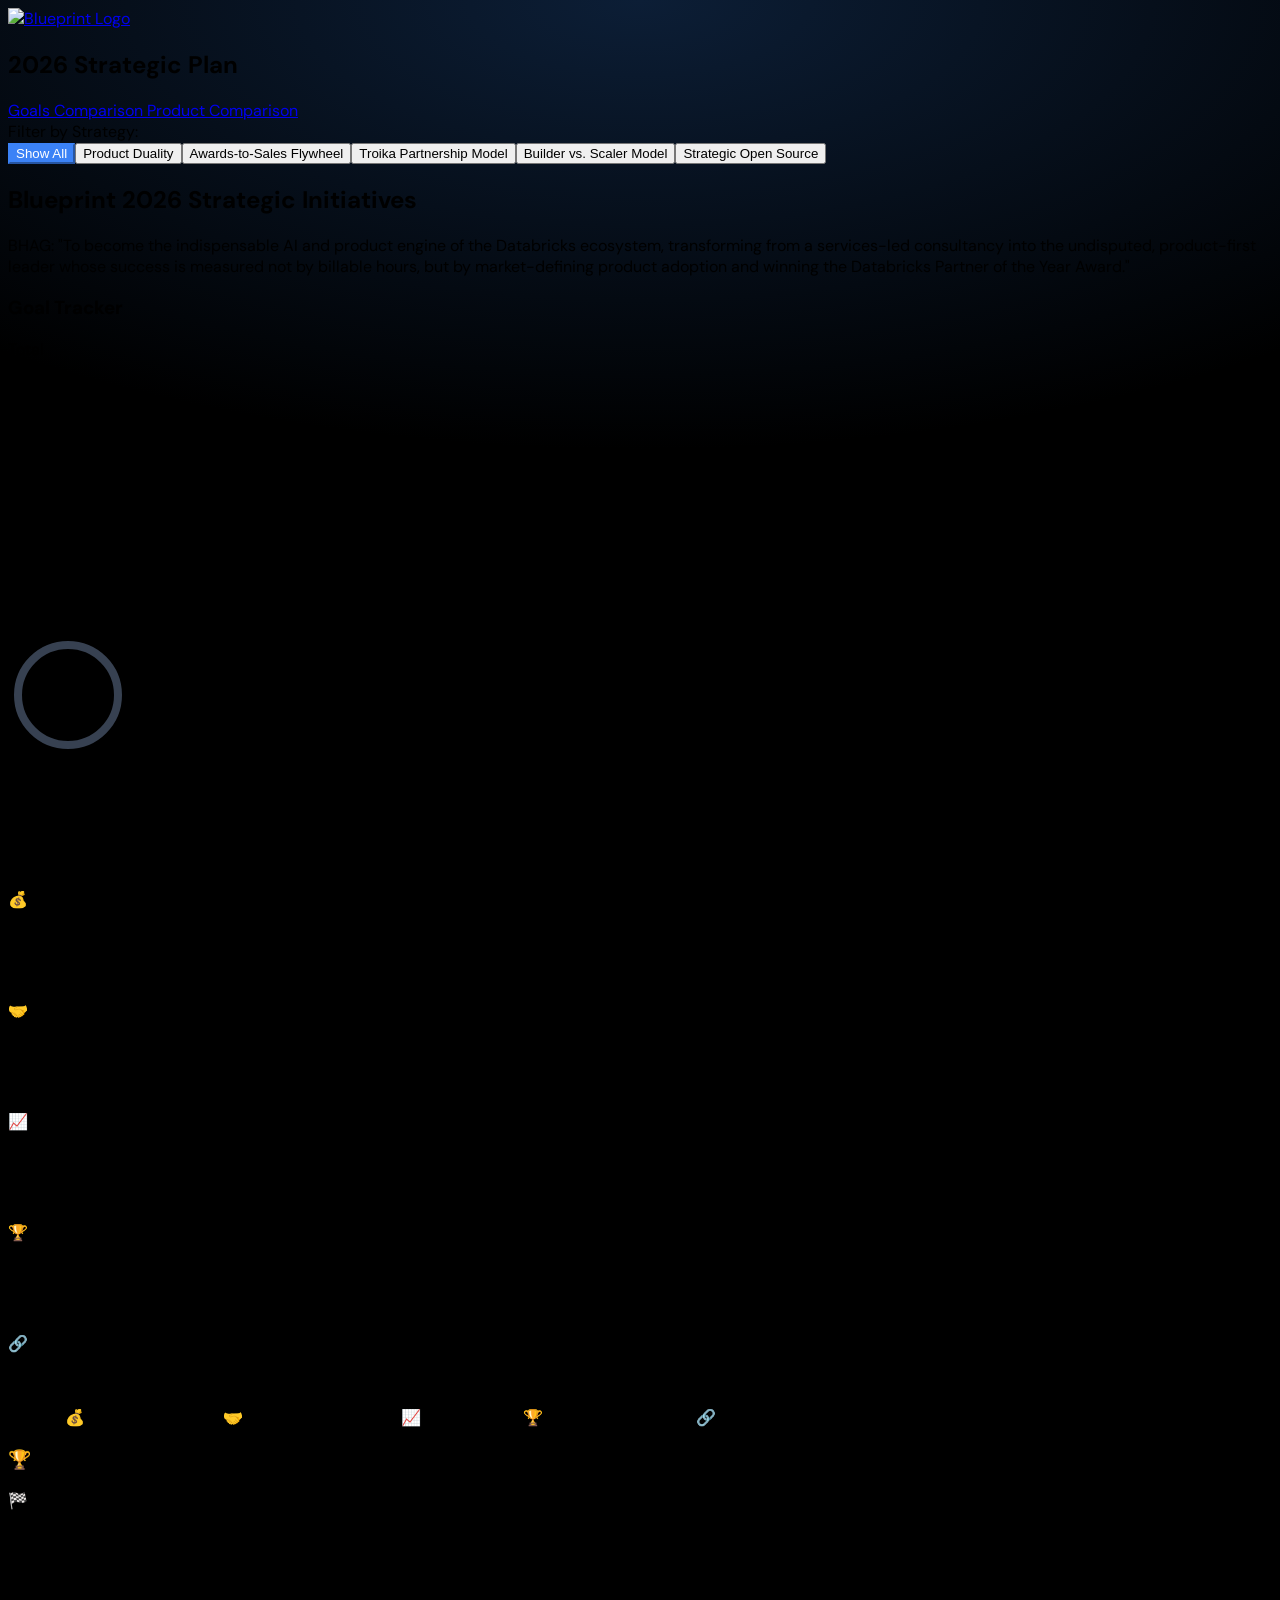
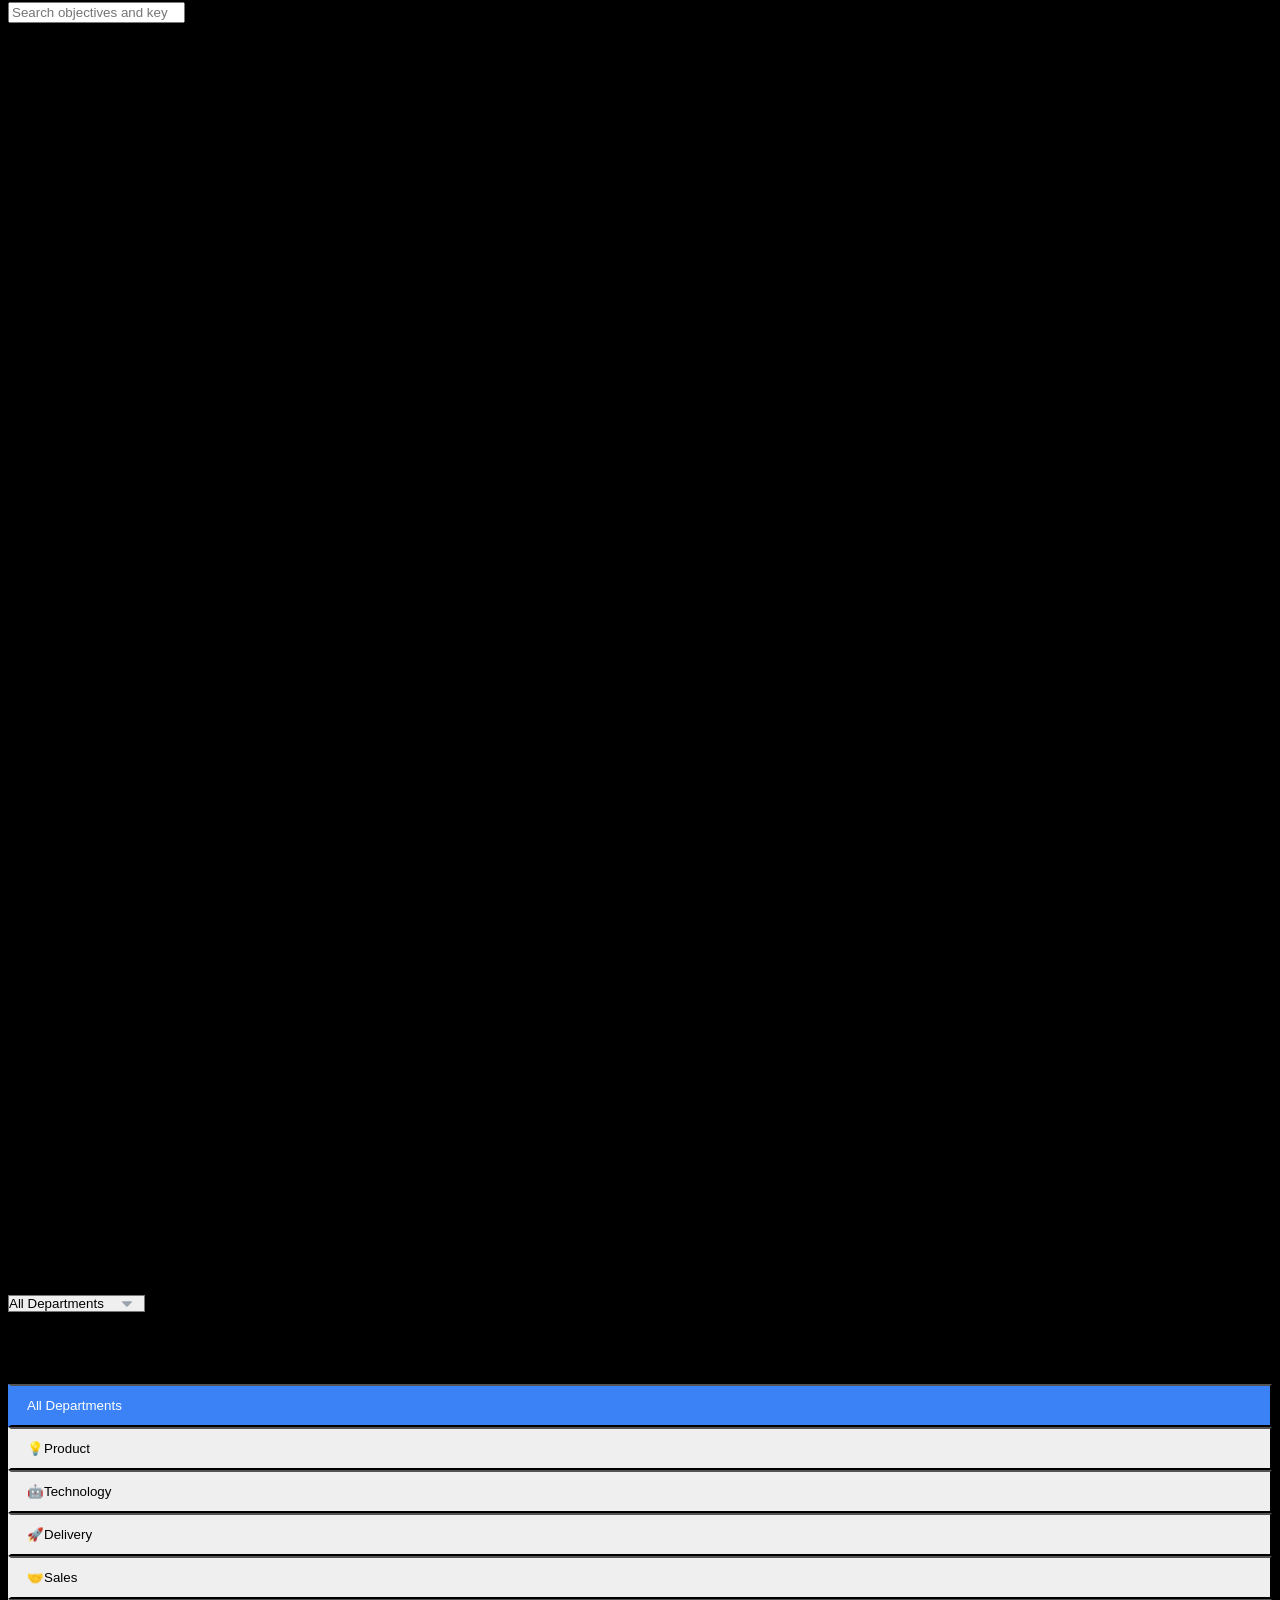
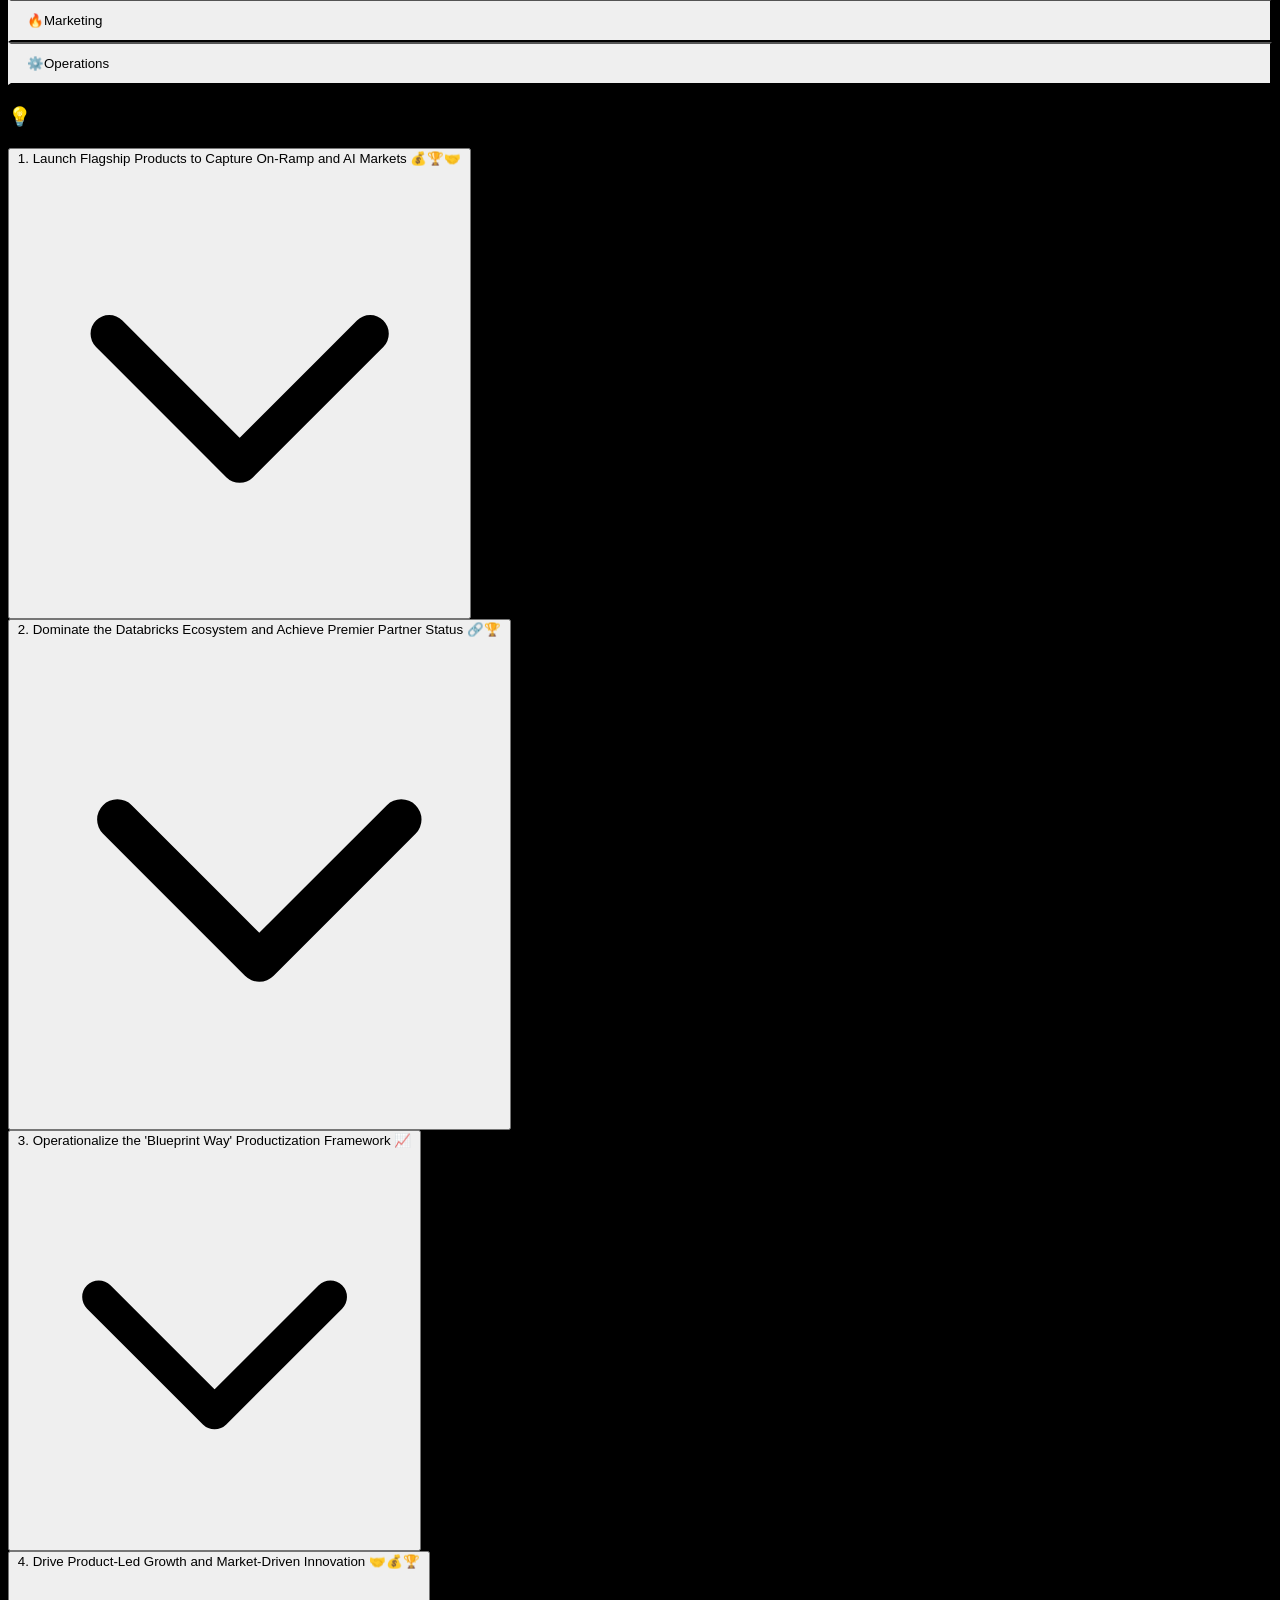
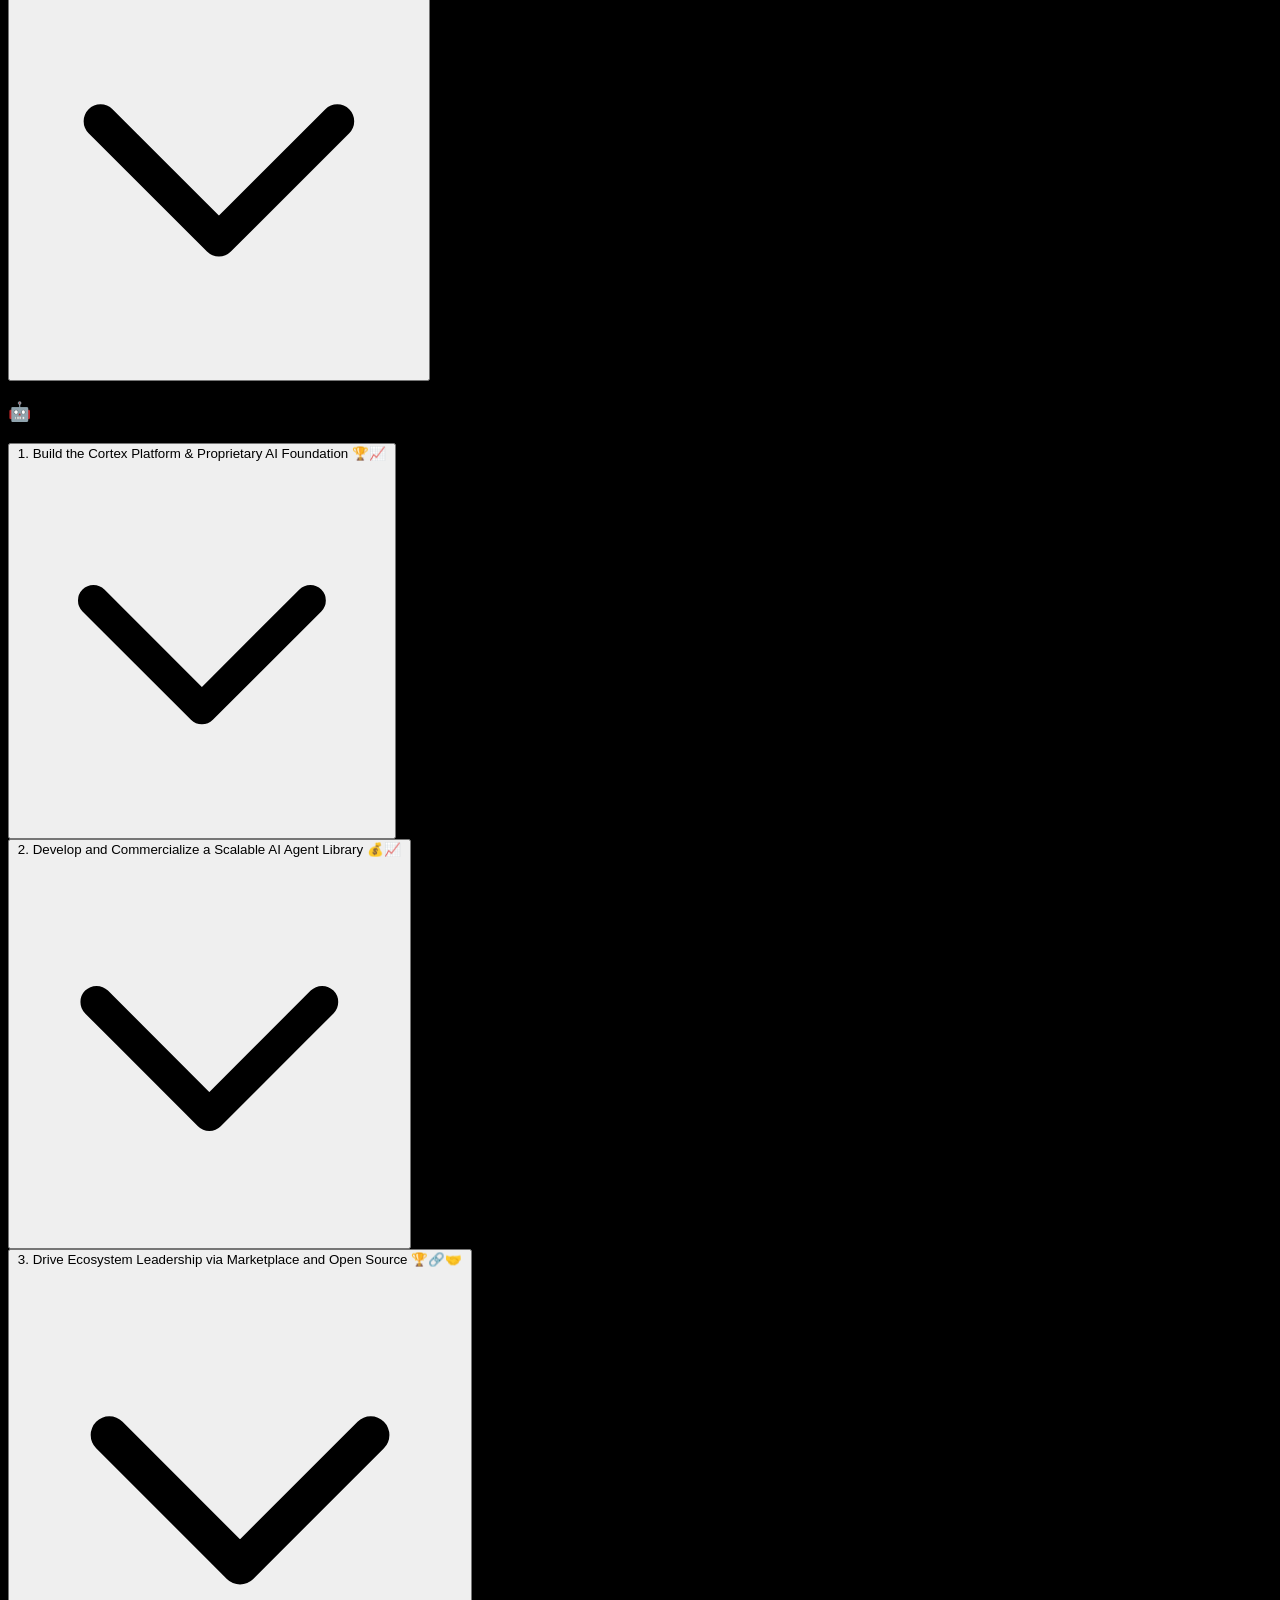
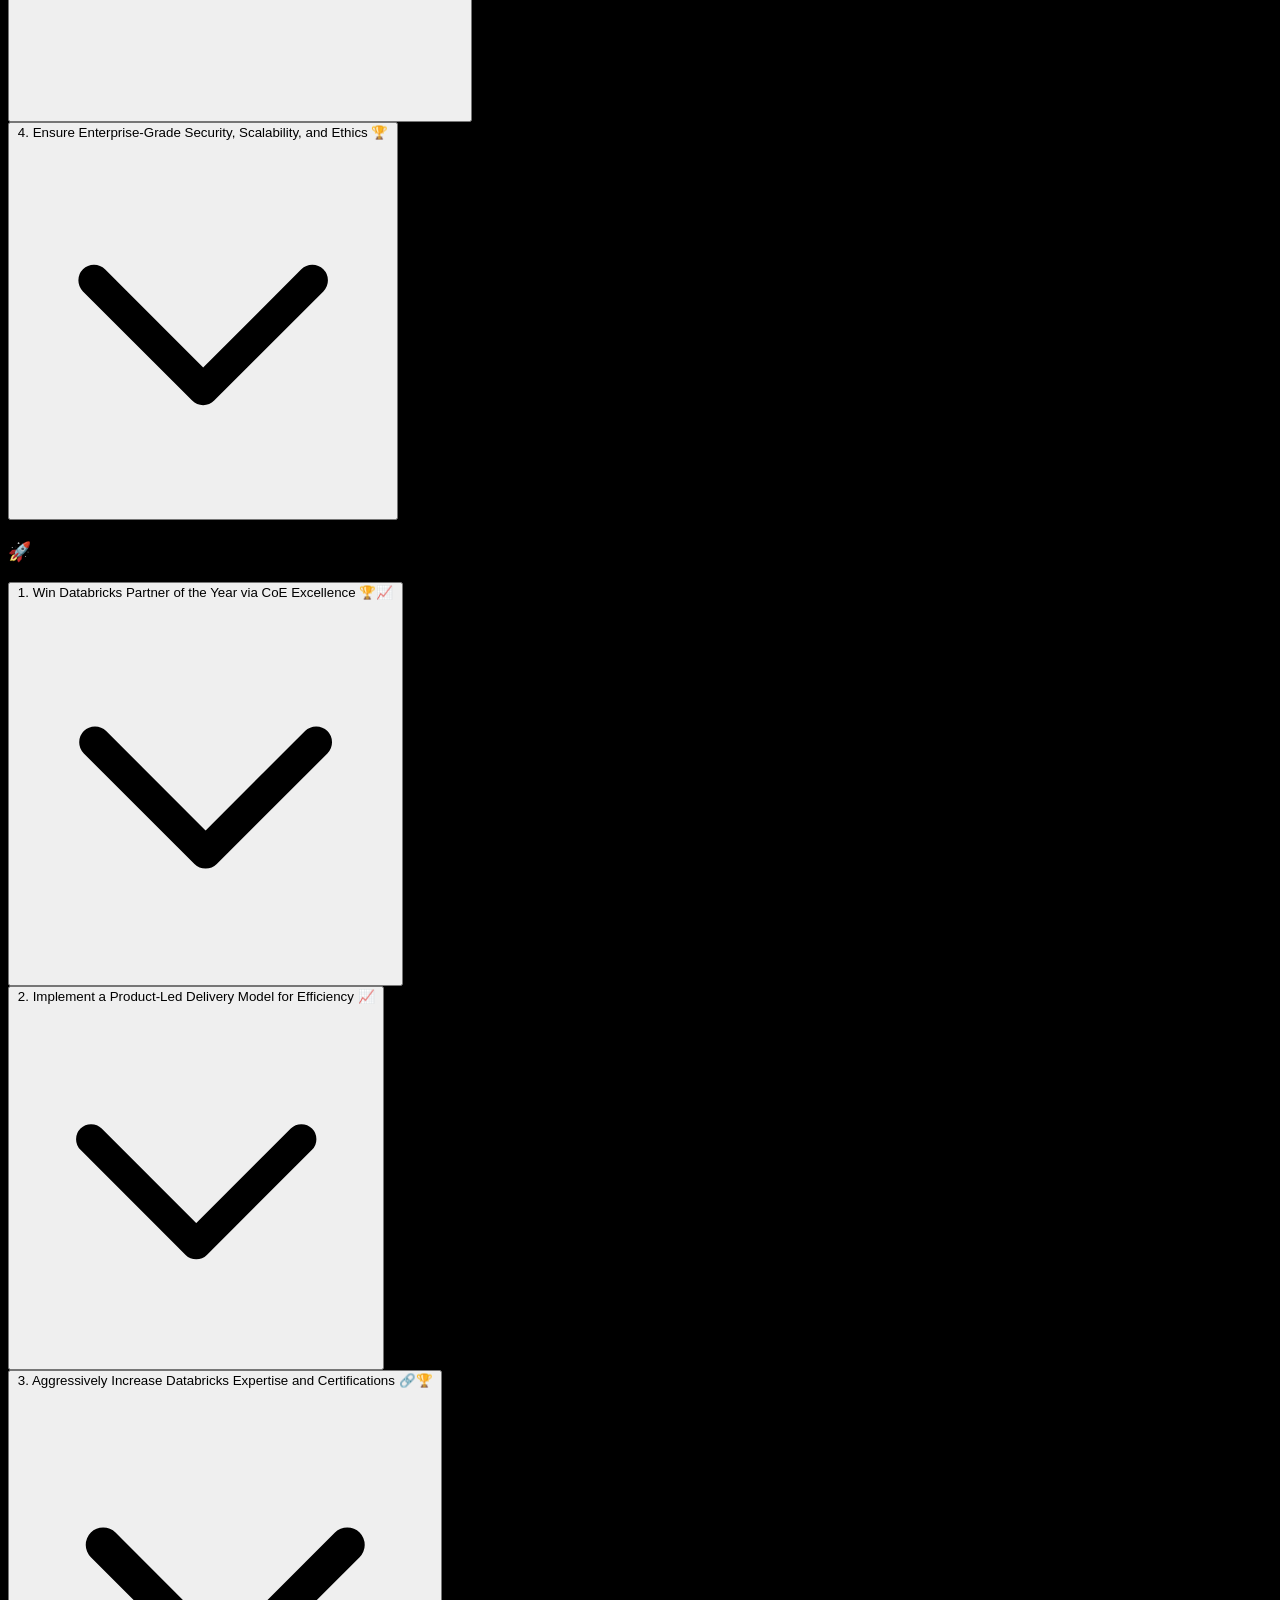
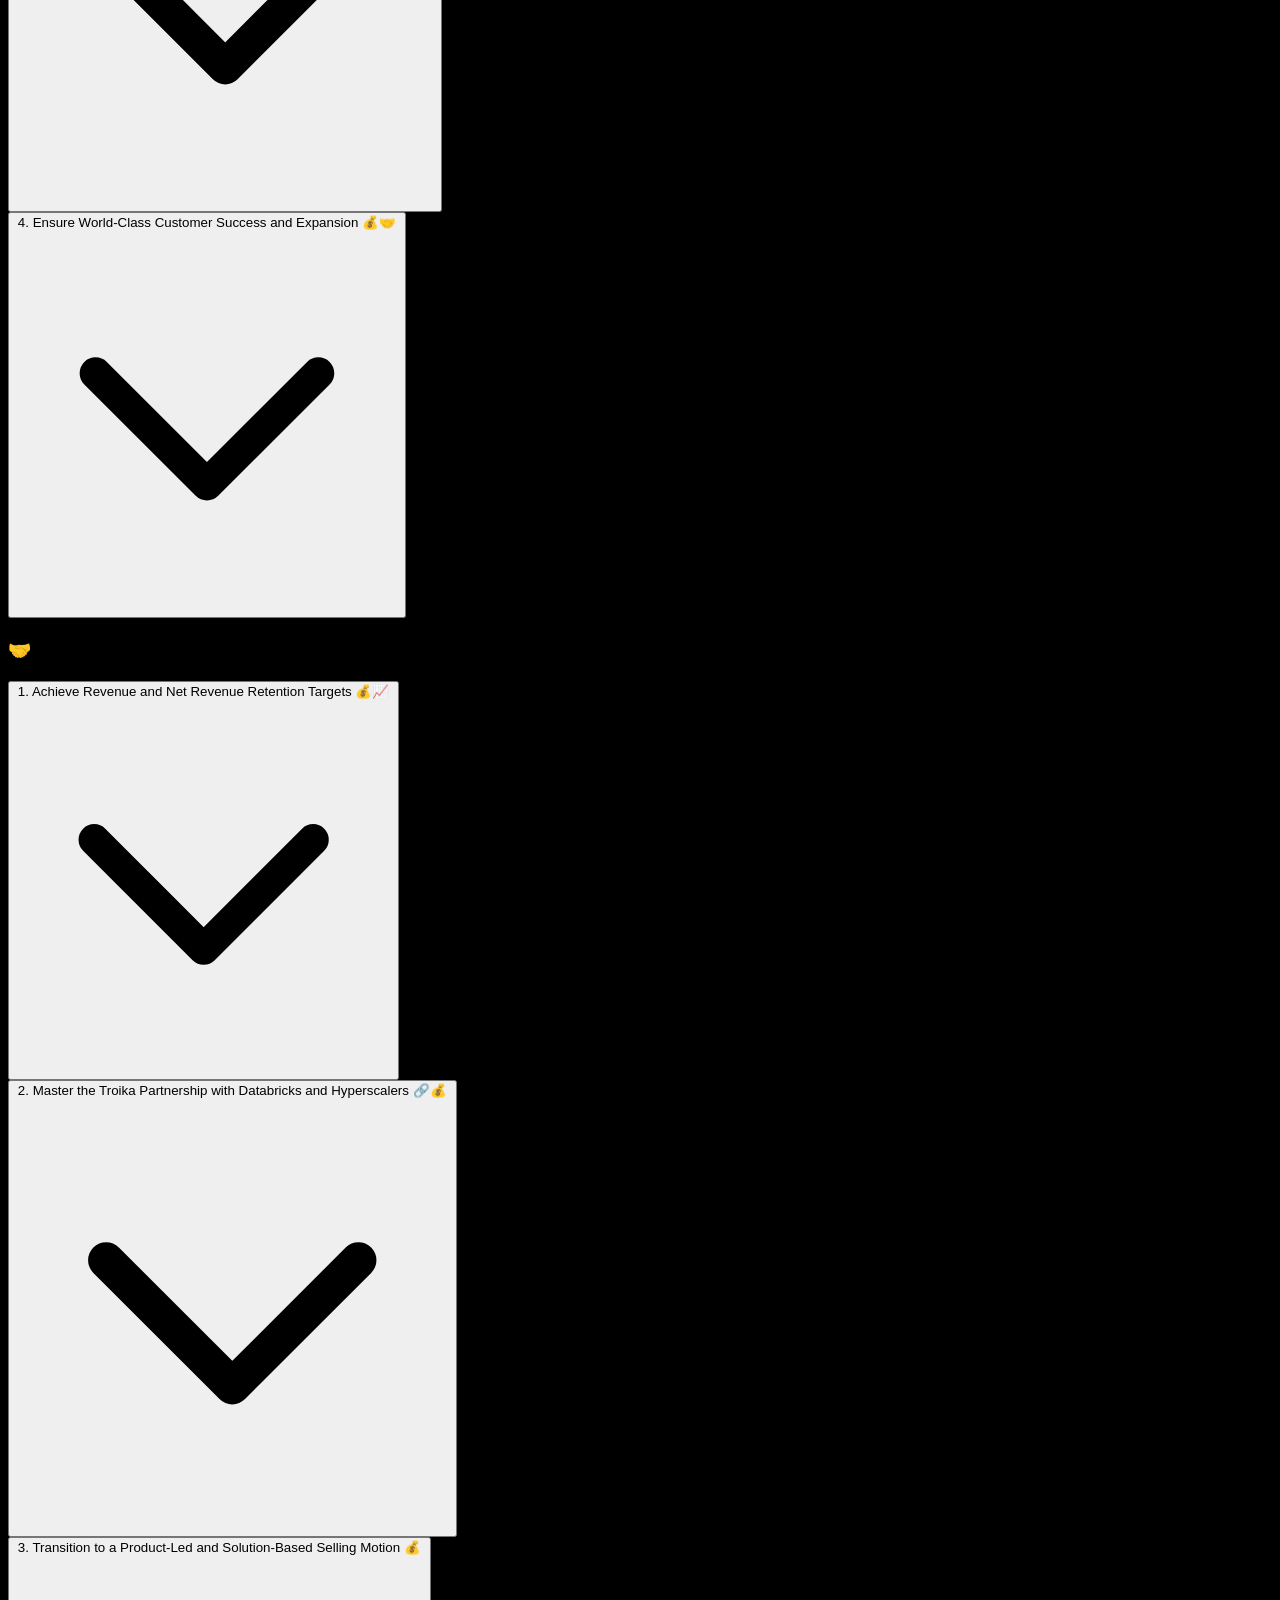
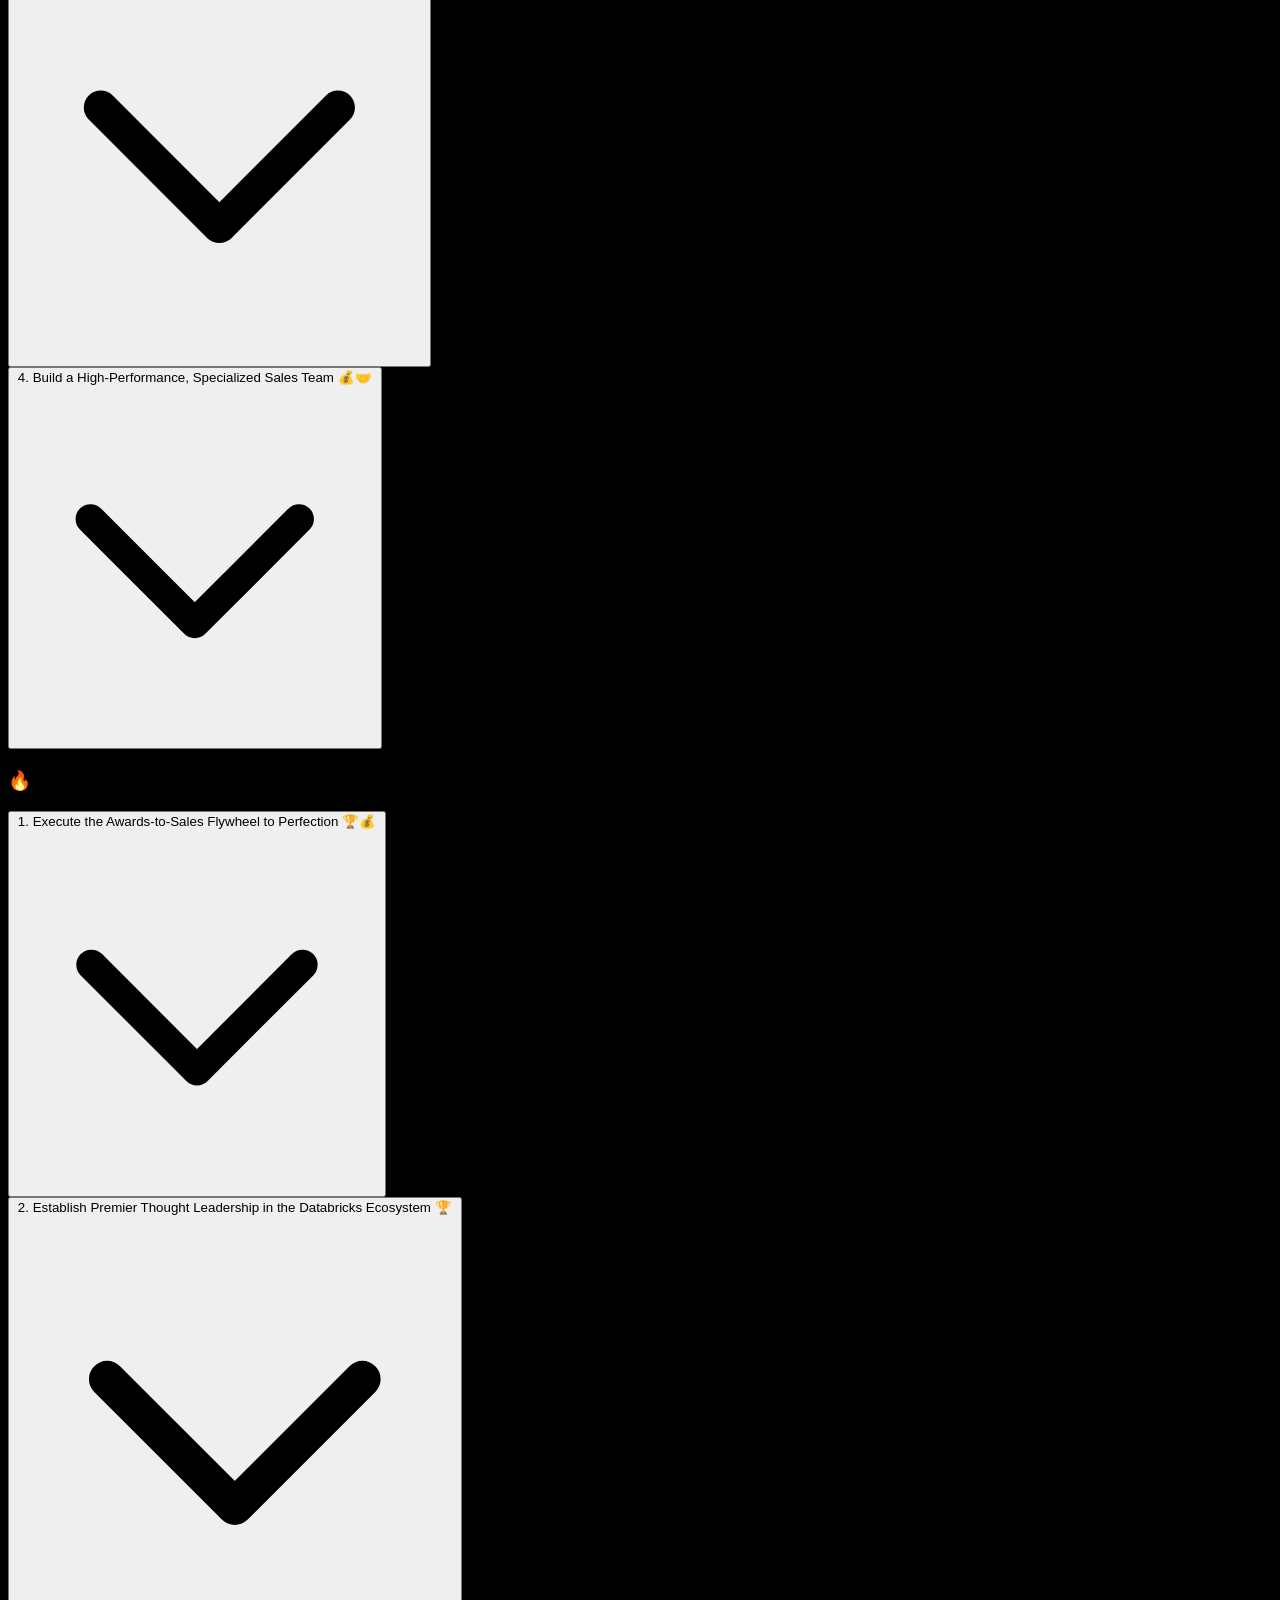
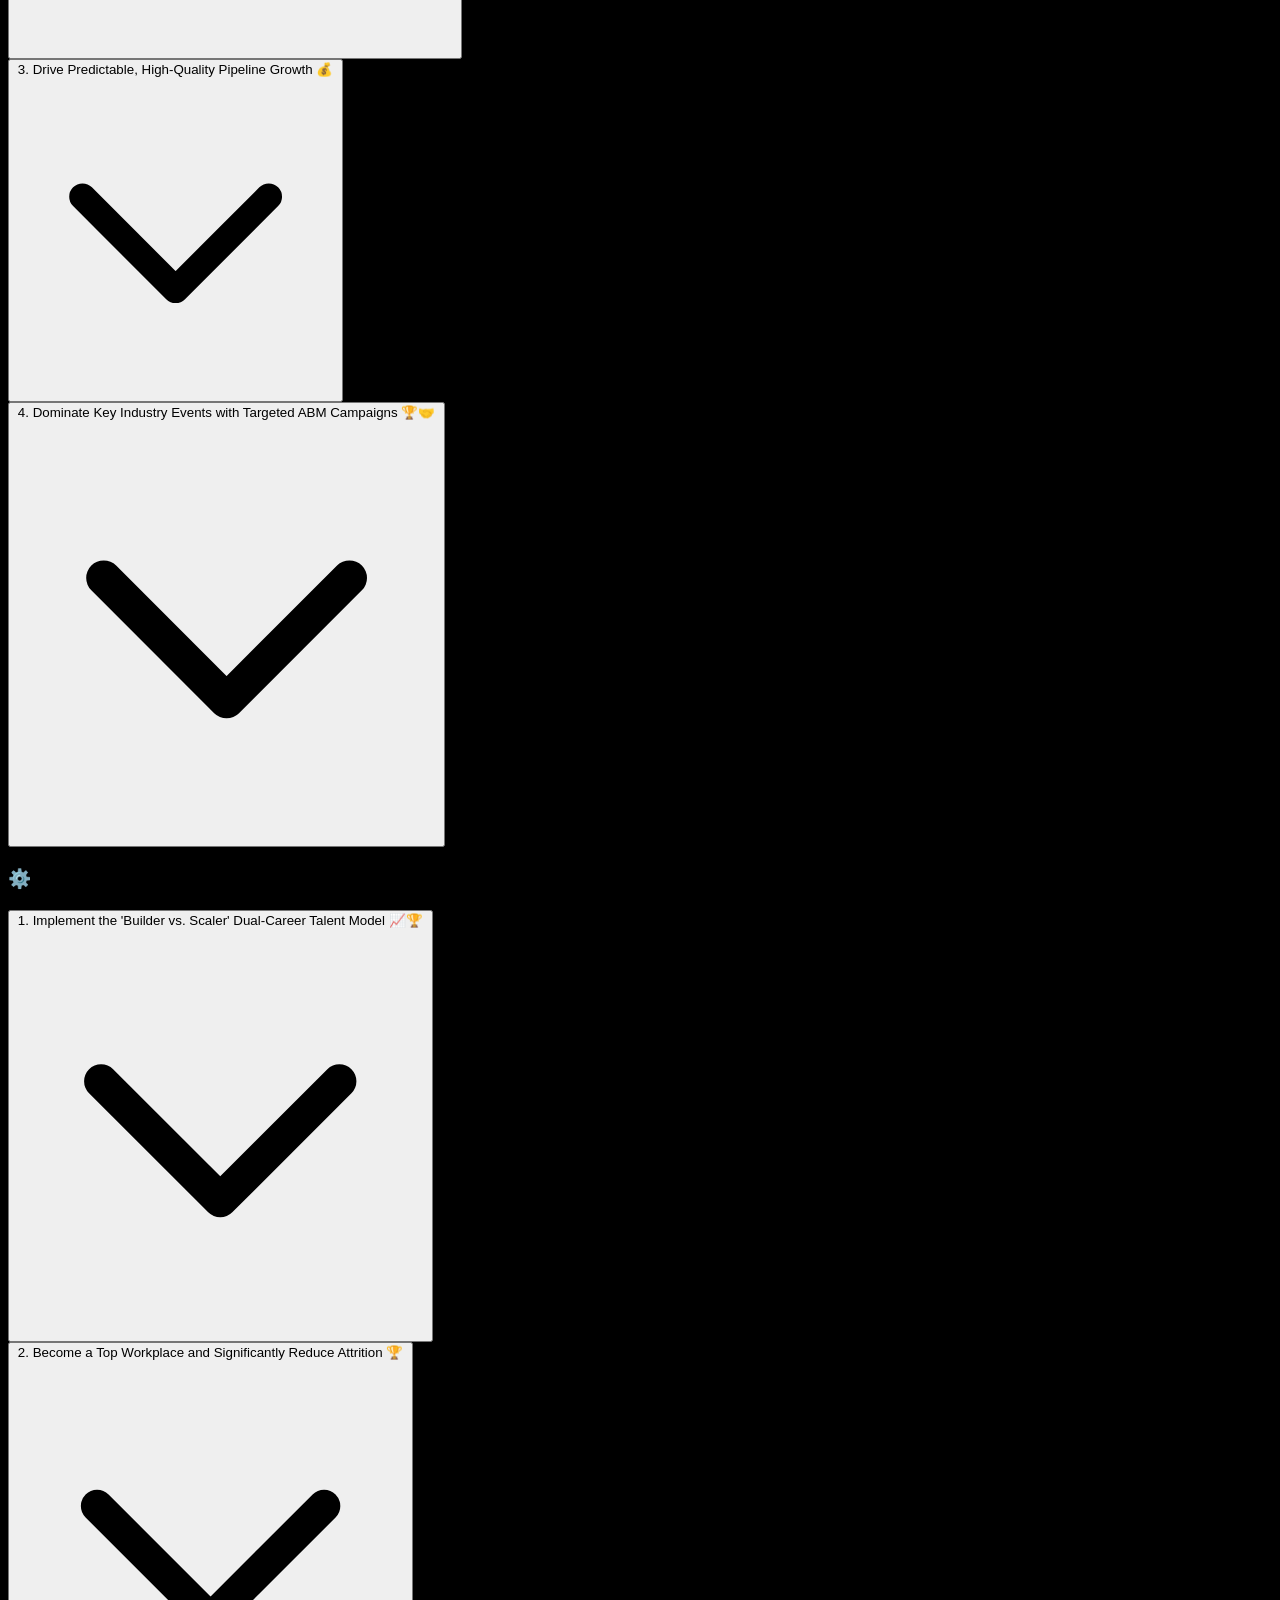
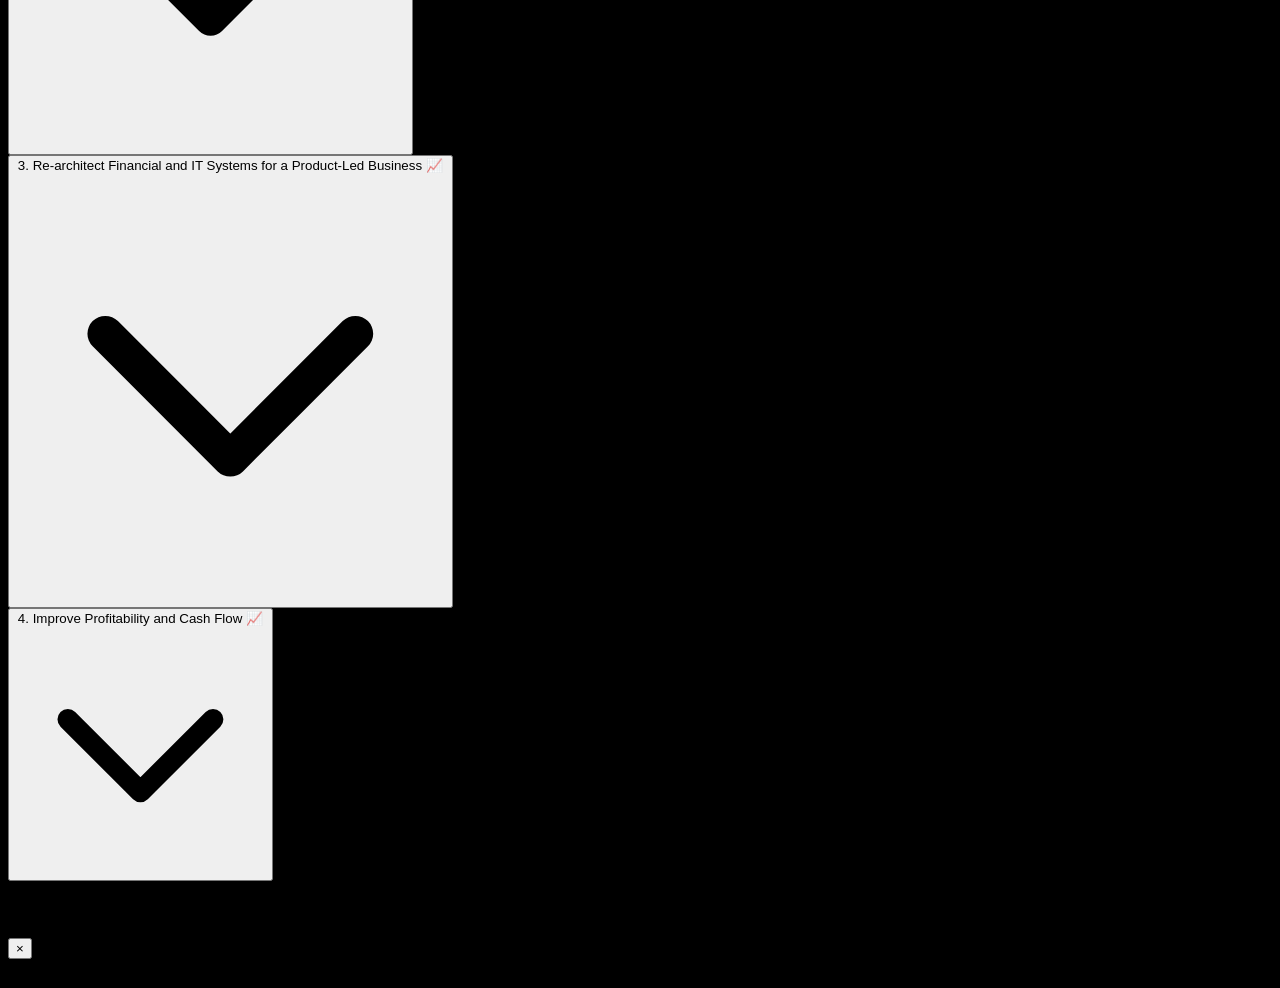
==== commit e391c26e: "Remove 'Connect' link from navigation Removed the 'Connect' link from the navigation menu." ====
--- a/index.html
+++ b/index.html
@@ -94,9 +94,6 @@
                     </a>
                     <a href="stack.html" class="border border-white/70 hover:border-white text-white text-sm font-semibold py-1.5 px-4 rounded-md transition-colors">
                     Product Comparison
-                    </a>
-                    <a href="https://bpcs.com/contact" class="border border-white/70 hover:border-white text-white text-sm font-semibold py-1.5 px-4 rounded-md transition-colors">
-                    Connect
                     </a>
                 </div>
             </div>
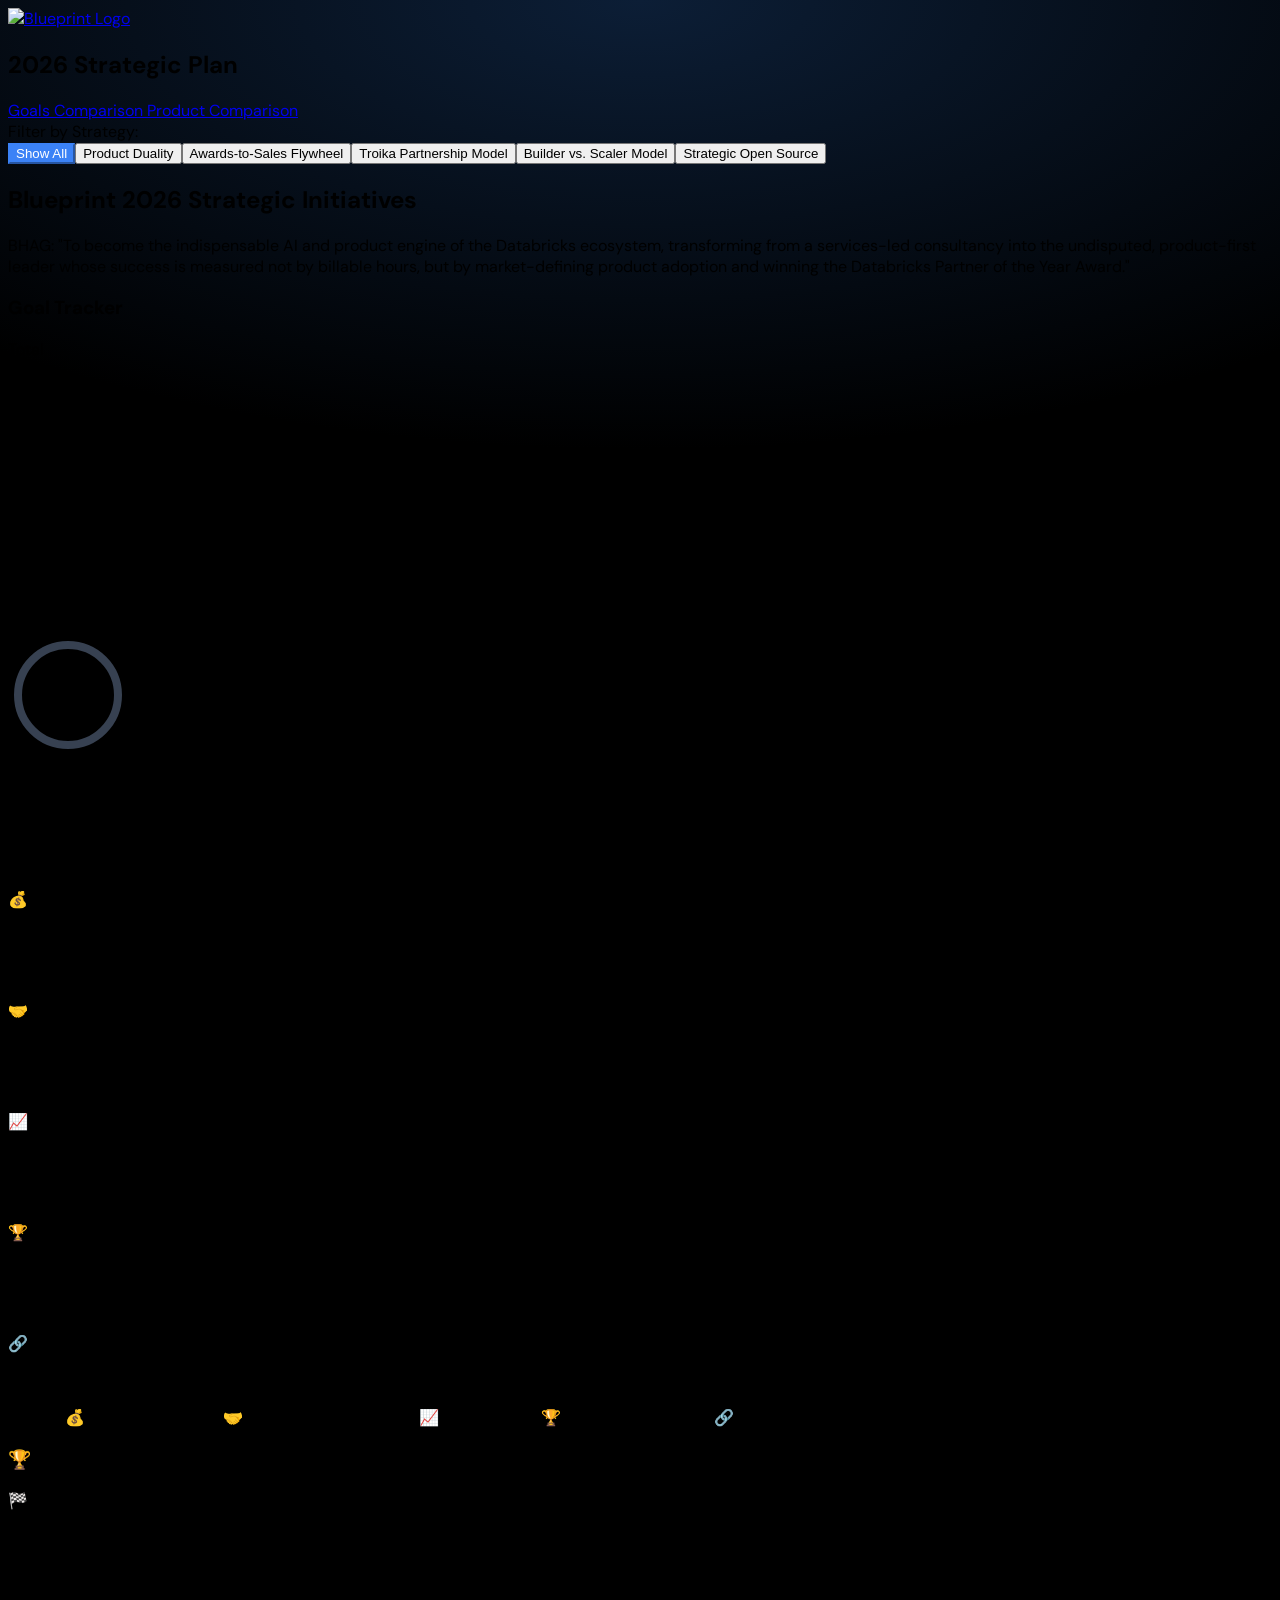
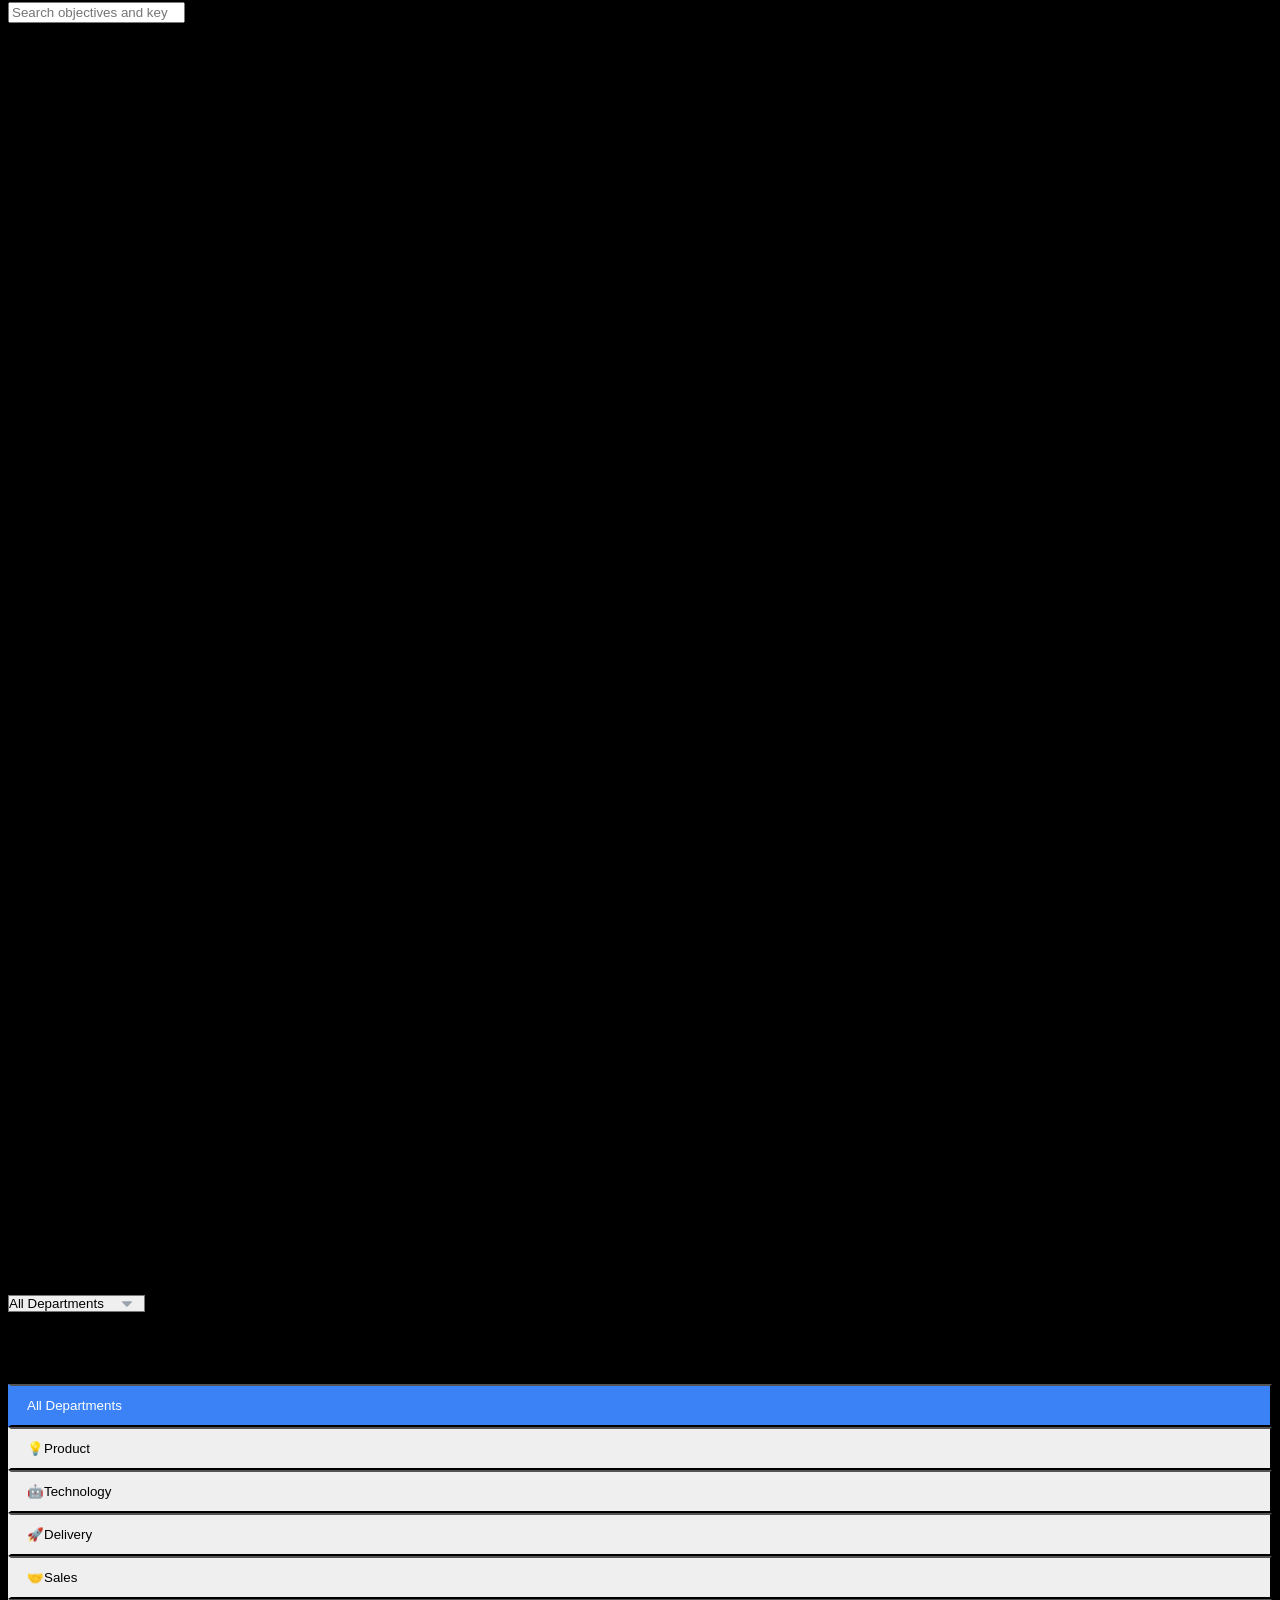
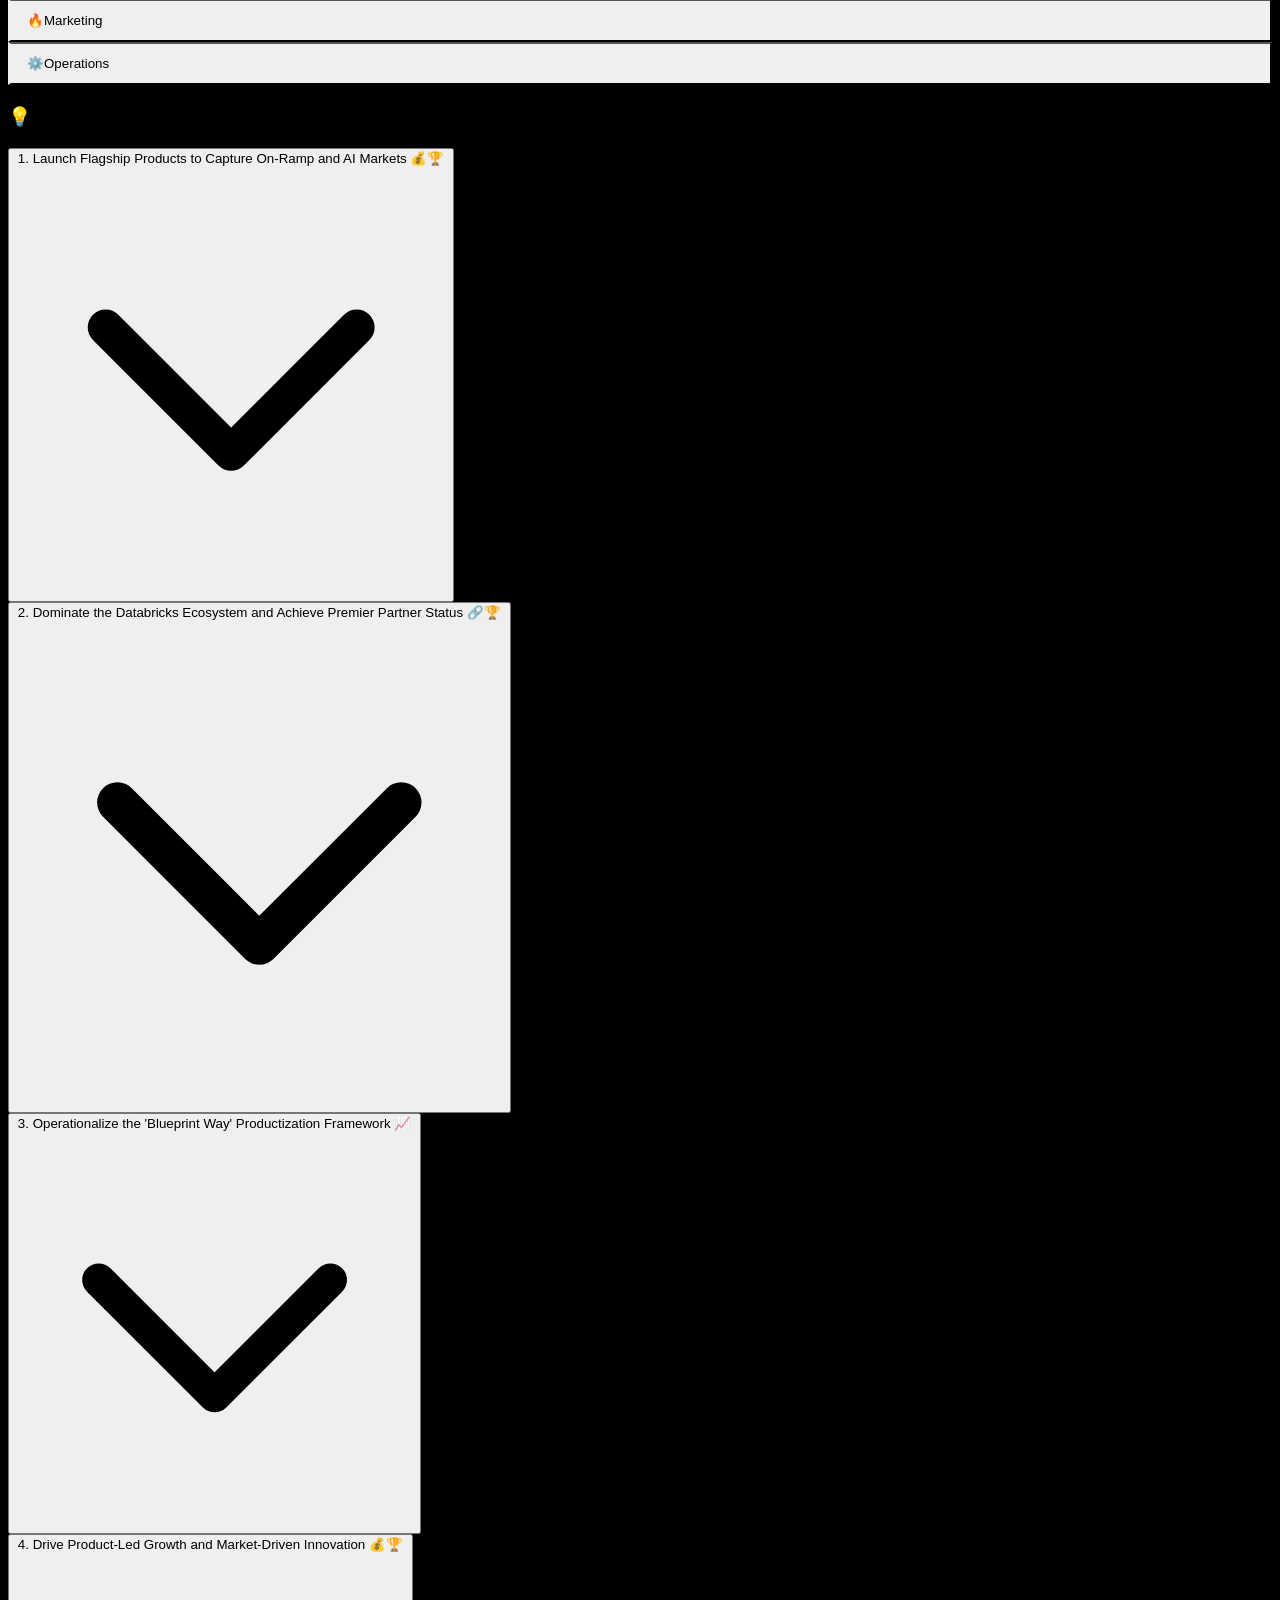
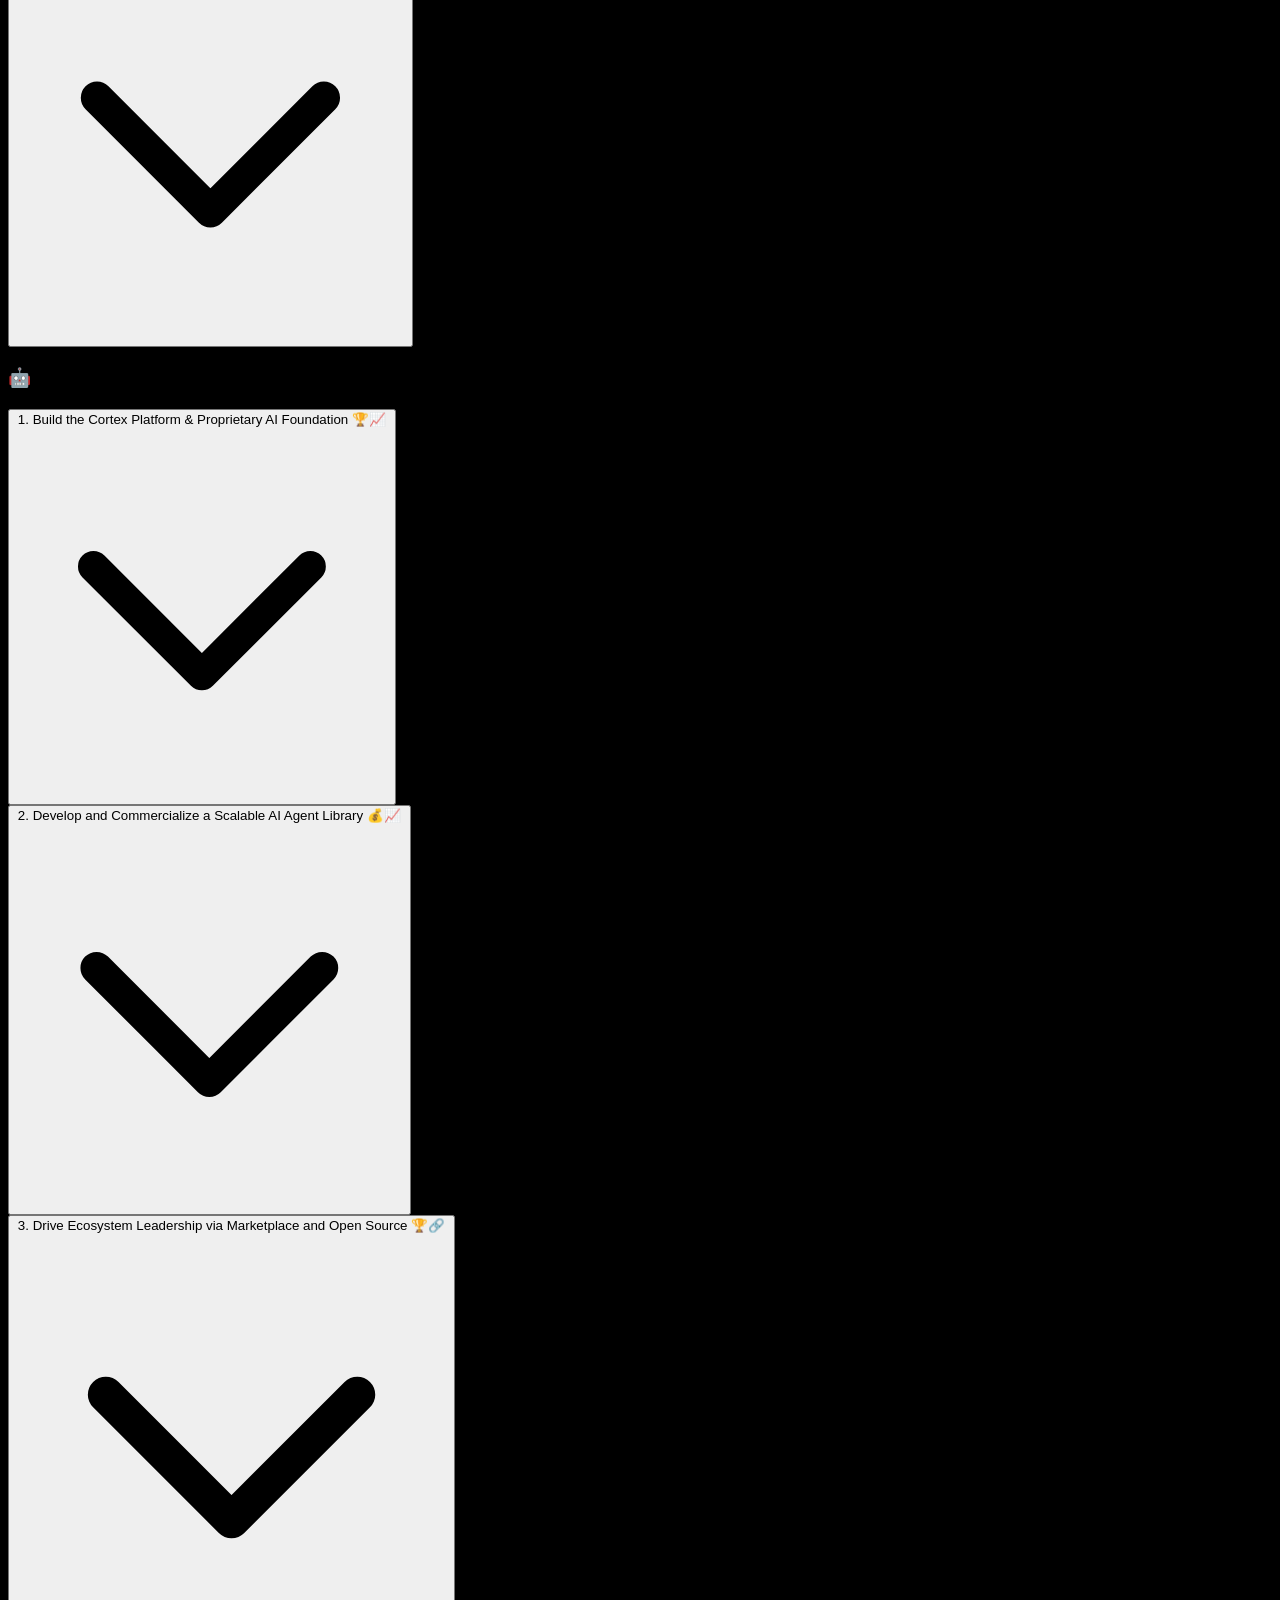
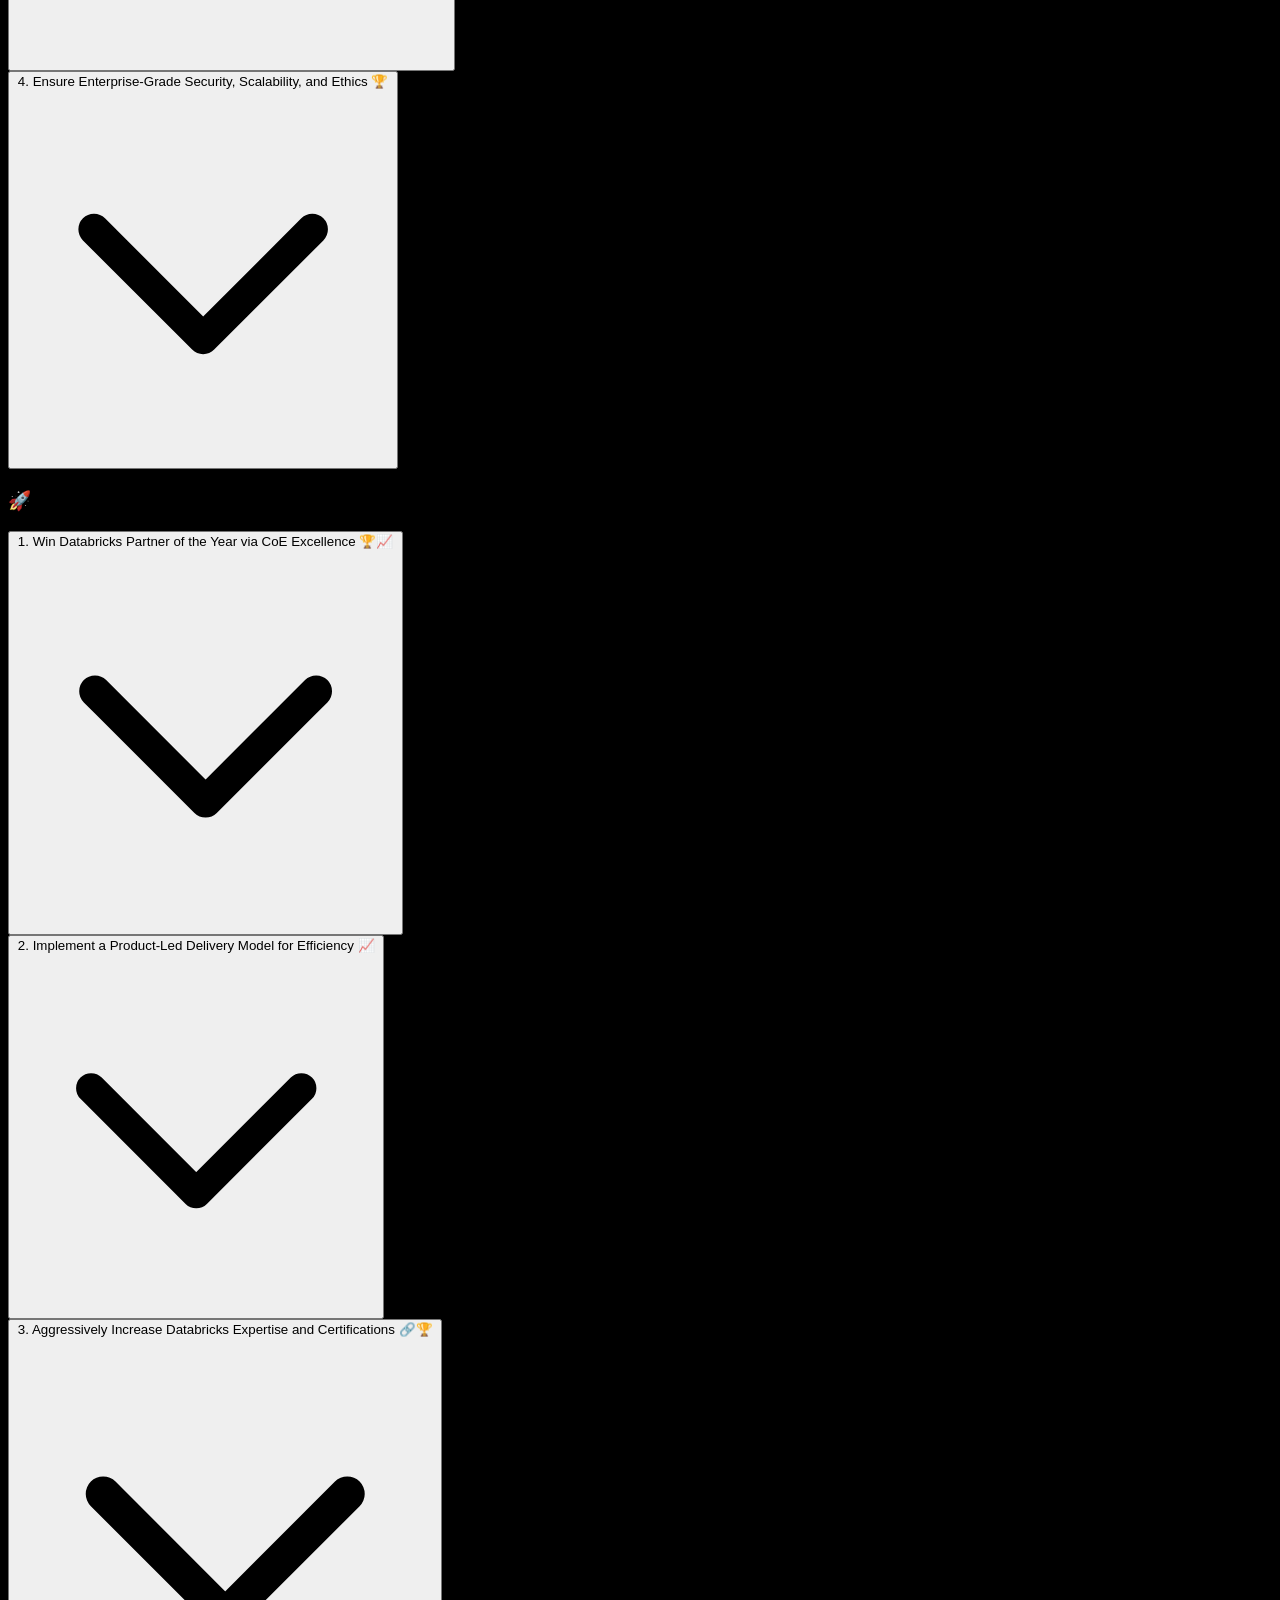
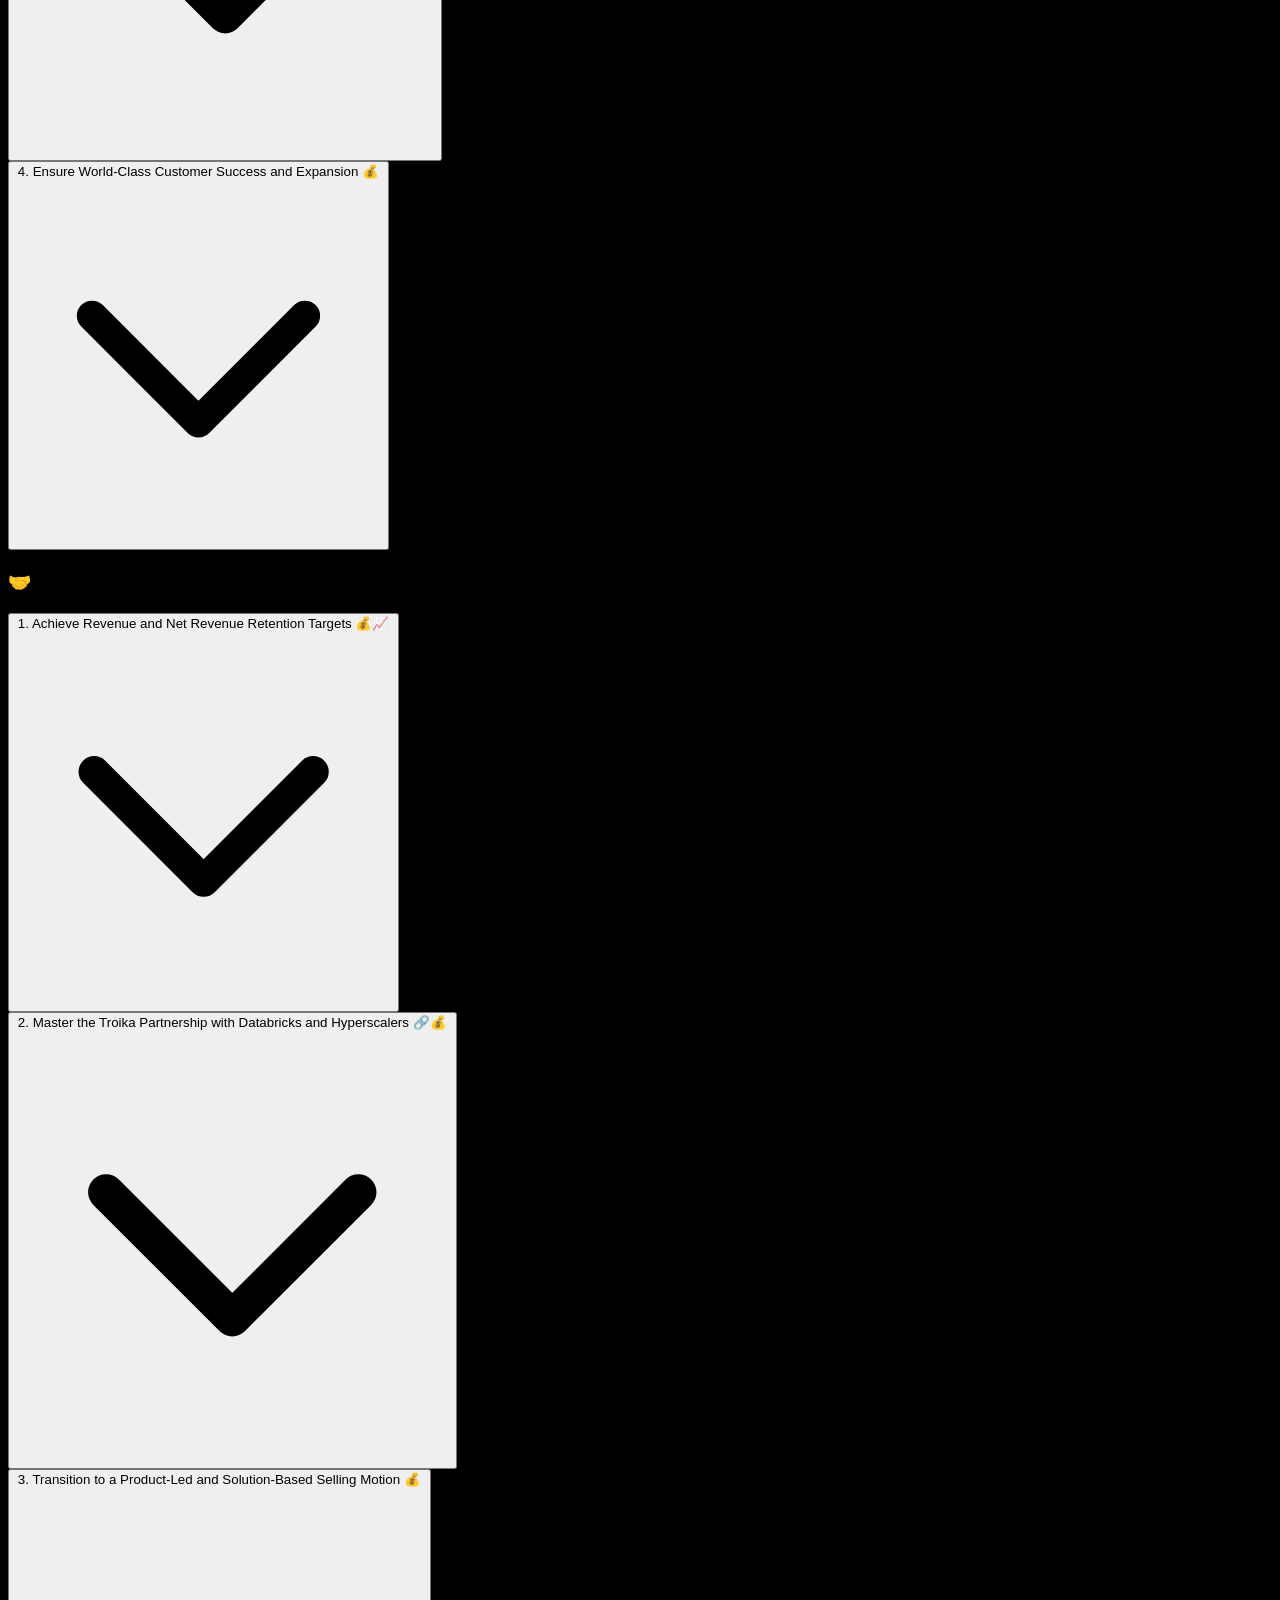
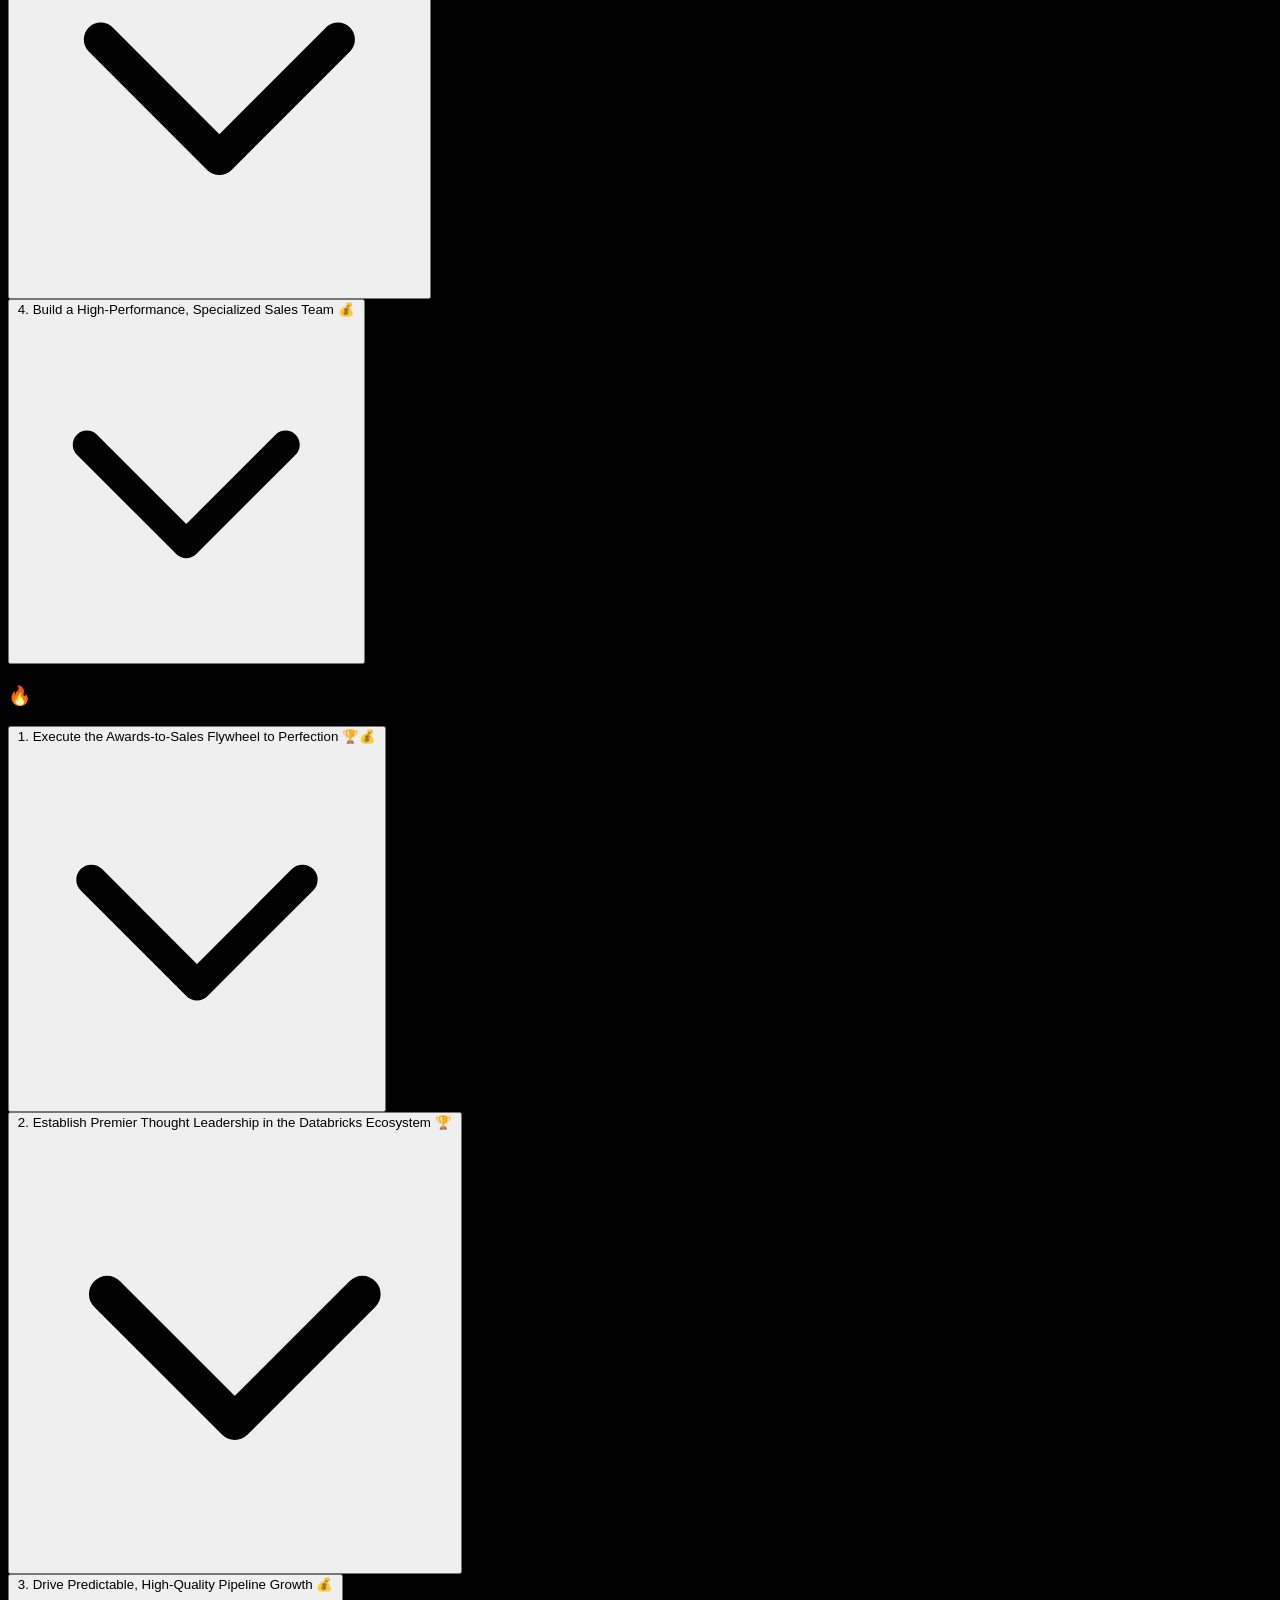
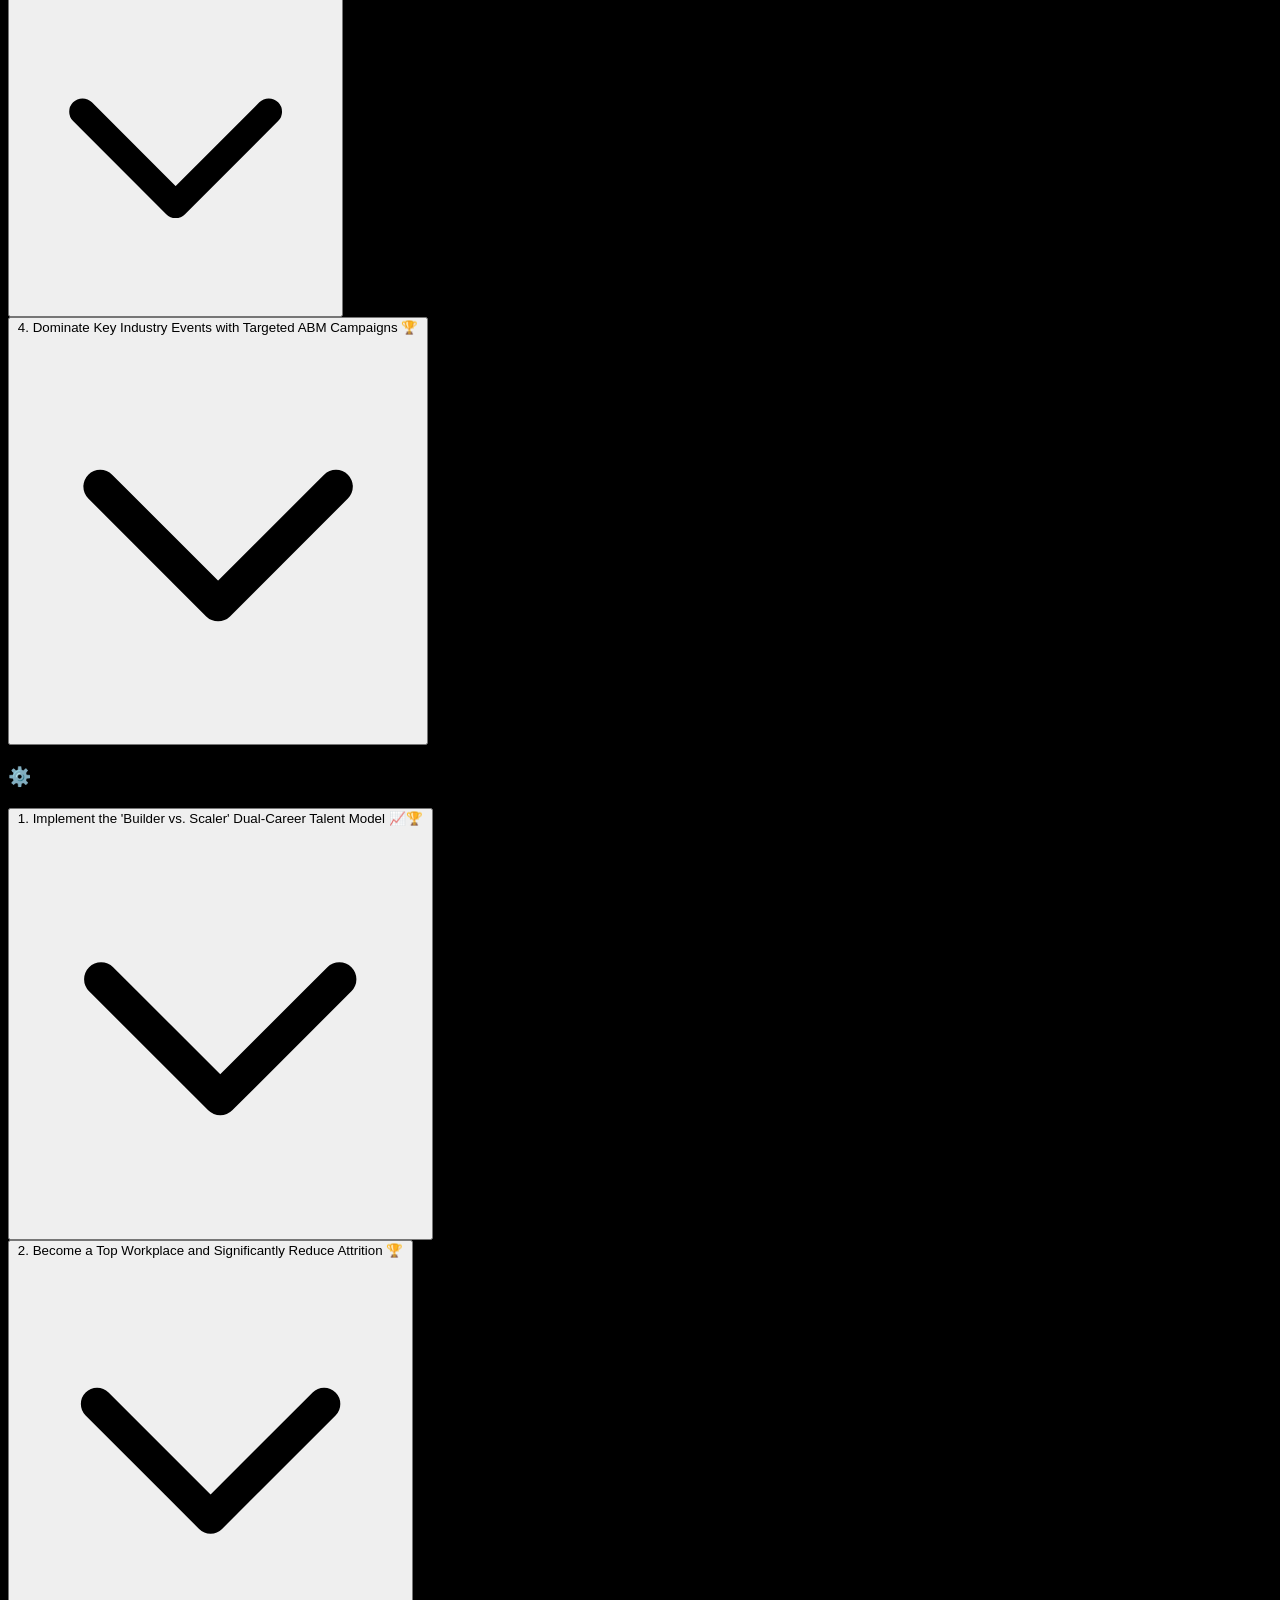
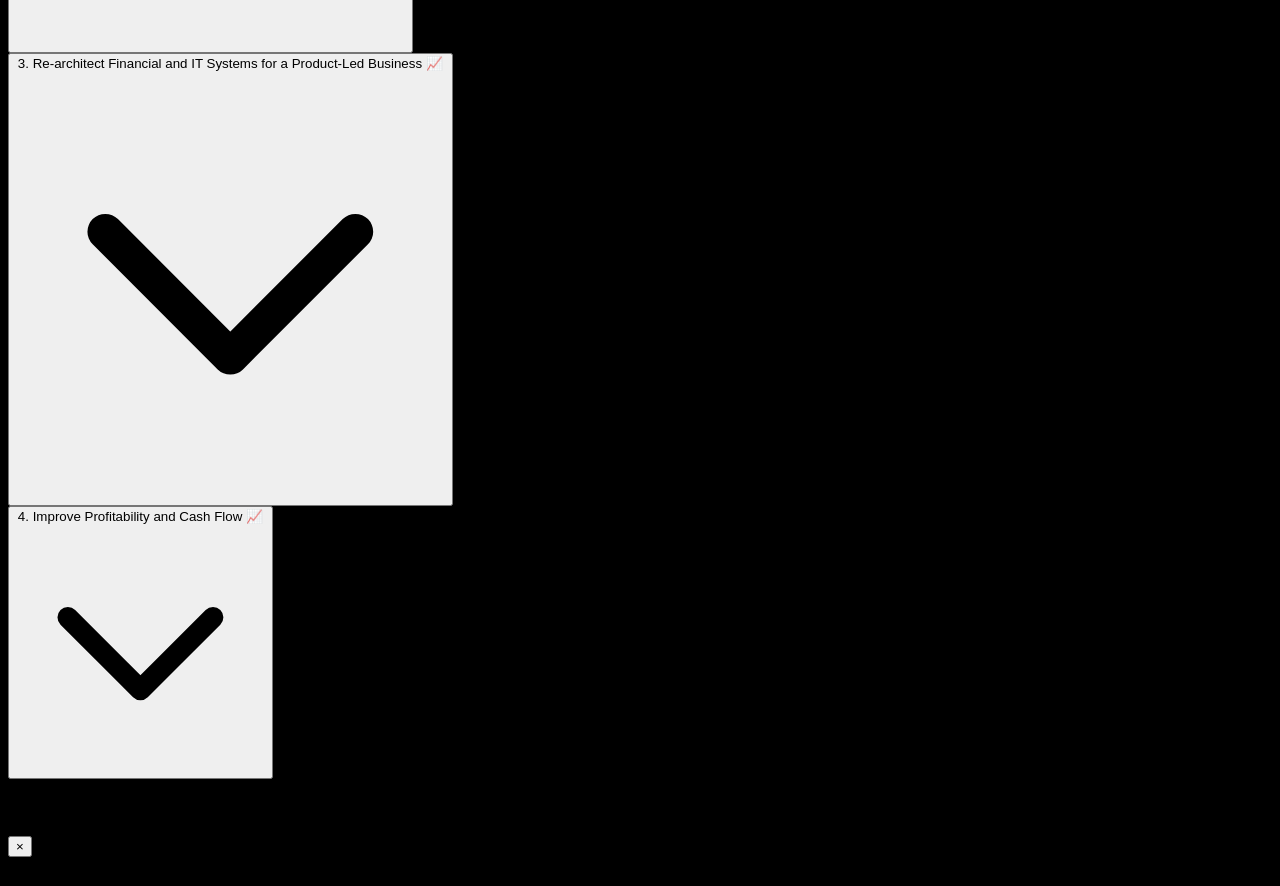
==== commit 0375bcd6: "Fix spelling and update customer acquisition metrics Corrected spelling of 'Customer' and updated va" ====
--- a/index.html
+++ b/index.html
@@ -224,7 +224,7 @@
         const strategyData = {
             northStarMetrics: [
                 { id: "revenue", symbol: "💰", label: "Revenue Growth", value: "$23M", sub: "New Bookings", description: "Targeting $23M in new bookings and 150% Net Revenue Retention." },
-                { id: "partners", symbol: "🤝", label: "Partner Acquisition", value: "120+", sub: "New Partners", description: "Secure over 120 new high-value partners through strategic outreach." },
+                { id: "customer", symbol: "🤝", label: "Csutomer Acquisition", value: "120+", sub: "New Customer", description: "Secure over 180 new high-value customer through strategic outreach." },
                 { id: "profit", symbol: "📈", label: "Profitability", value: "21%", sub: "EBITDA Margin", description: "Increase our overall EBITDA margin to a target of 21%." },
                 { id: "leadership", symbol: "🏆", label: "Market Leadership", value: "Top Tier", sub: "Awards & Recognition", description: "Win a Databricks Partner of the Year Award and achieve Gartner Magic Quadrant placement." },
                 { id: "alliances", symbol: "🔗", label: "Strategic Alliances", value: "3x", sub: "Partner Bookings", description: "Achieve 3x partner-sourced bookings via Databricks and elevate Microsoft partnership status." },
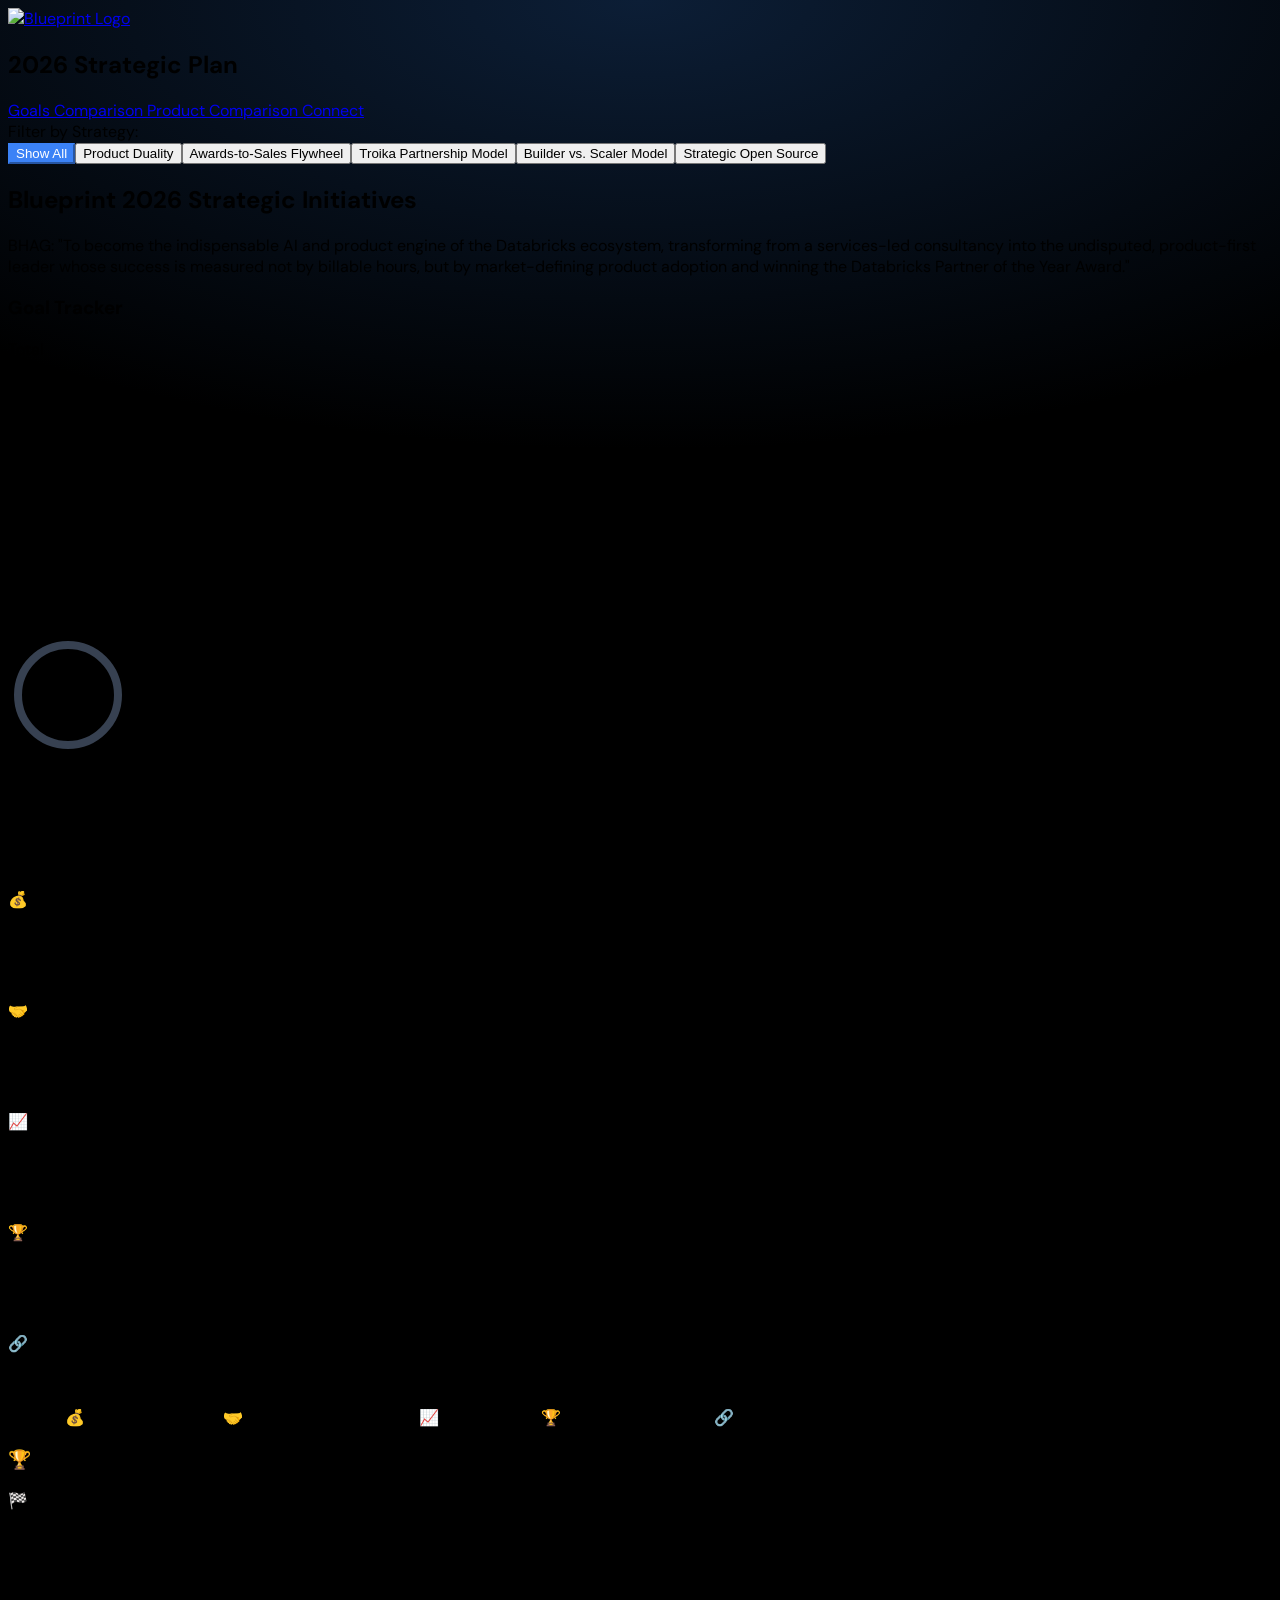
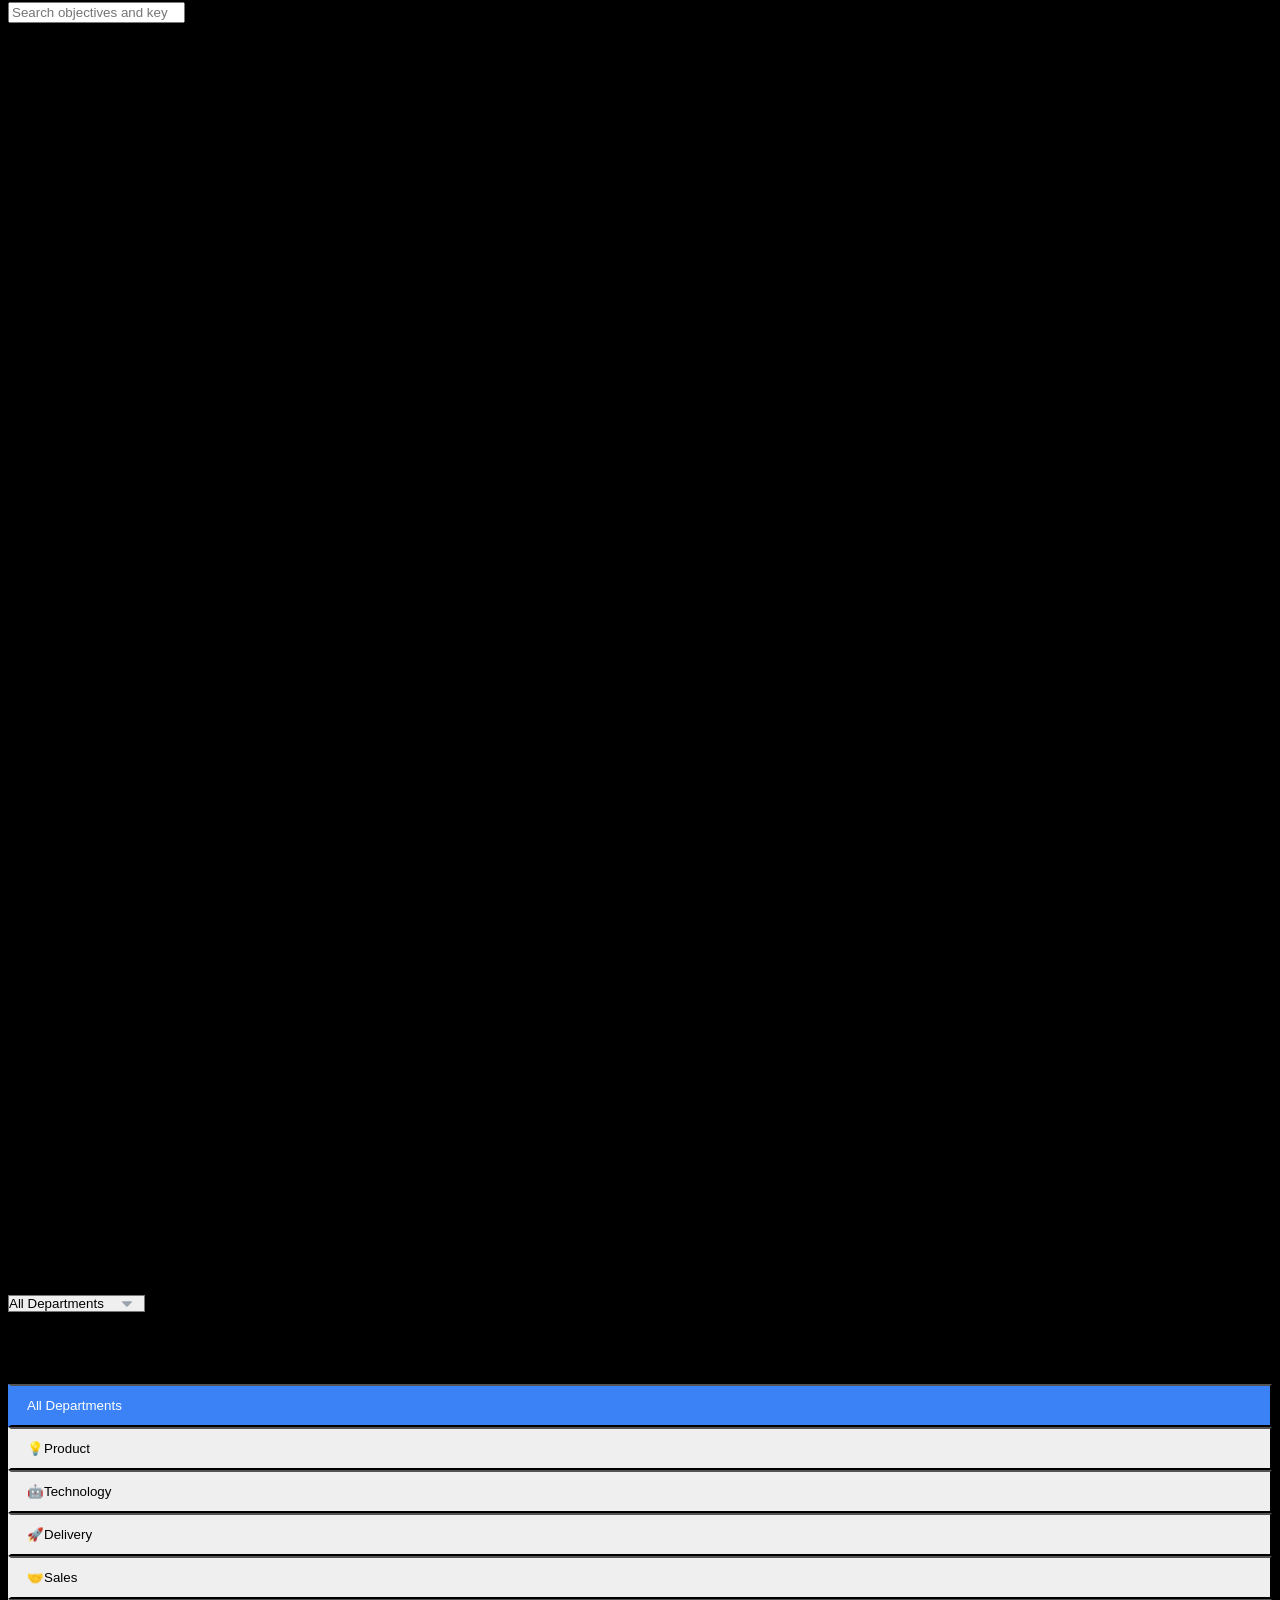
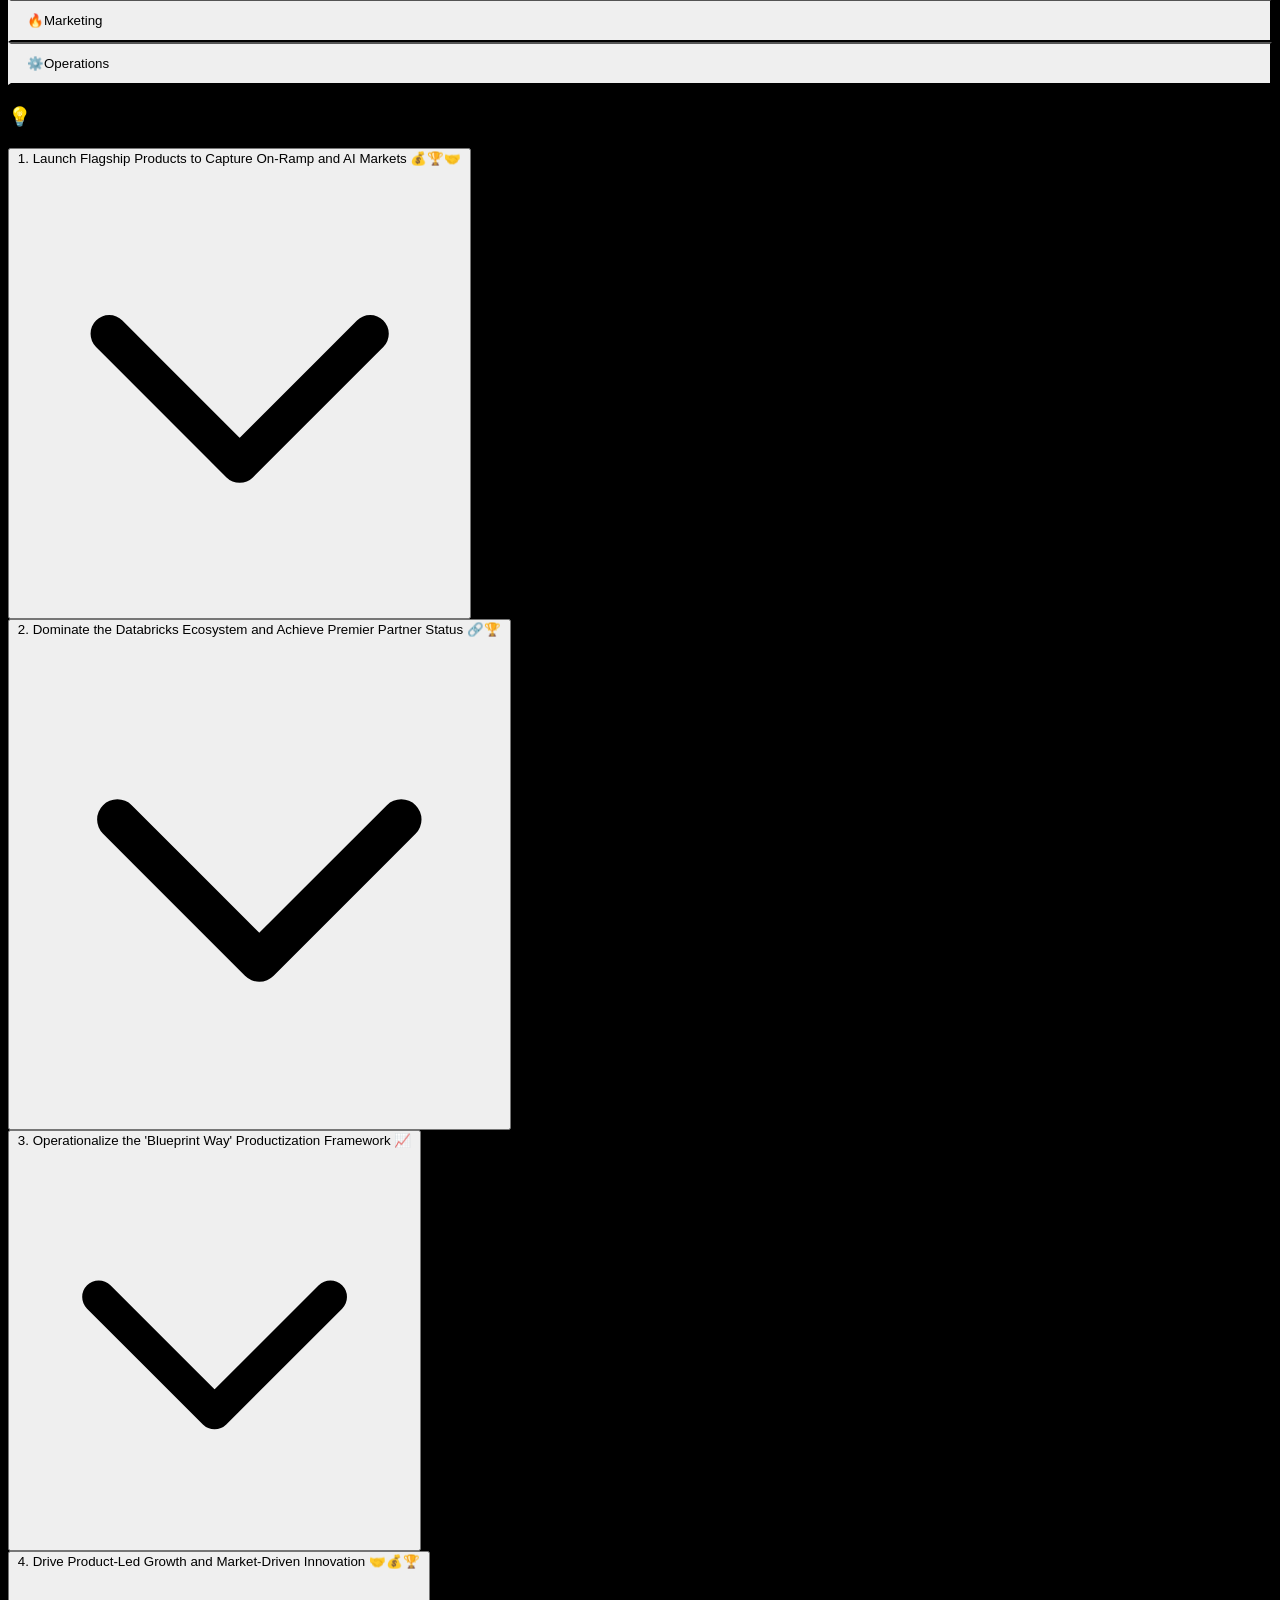
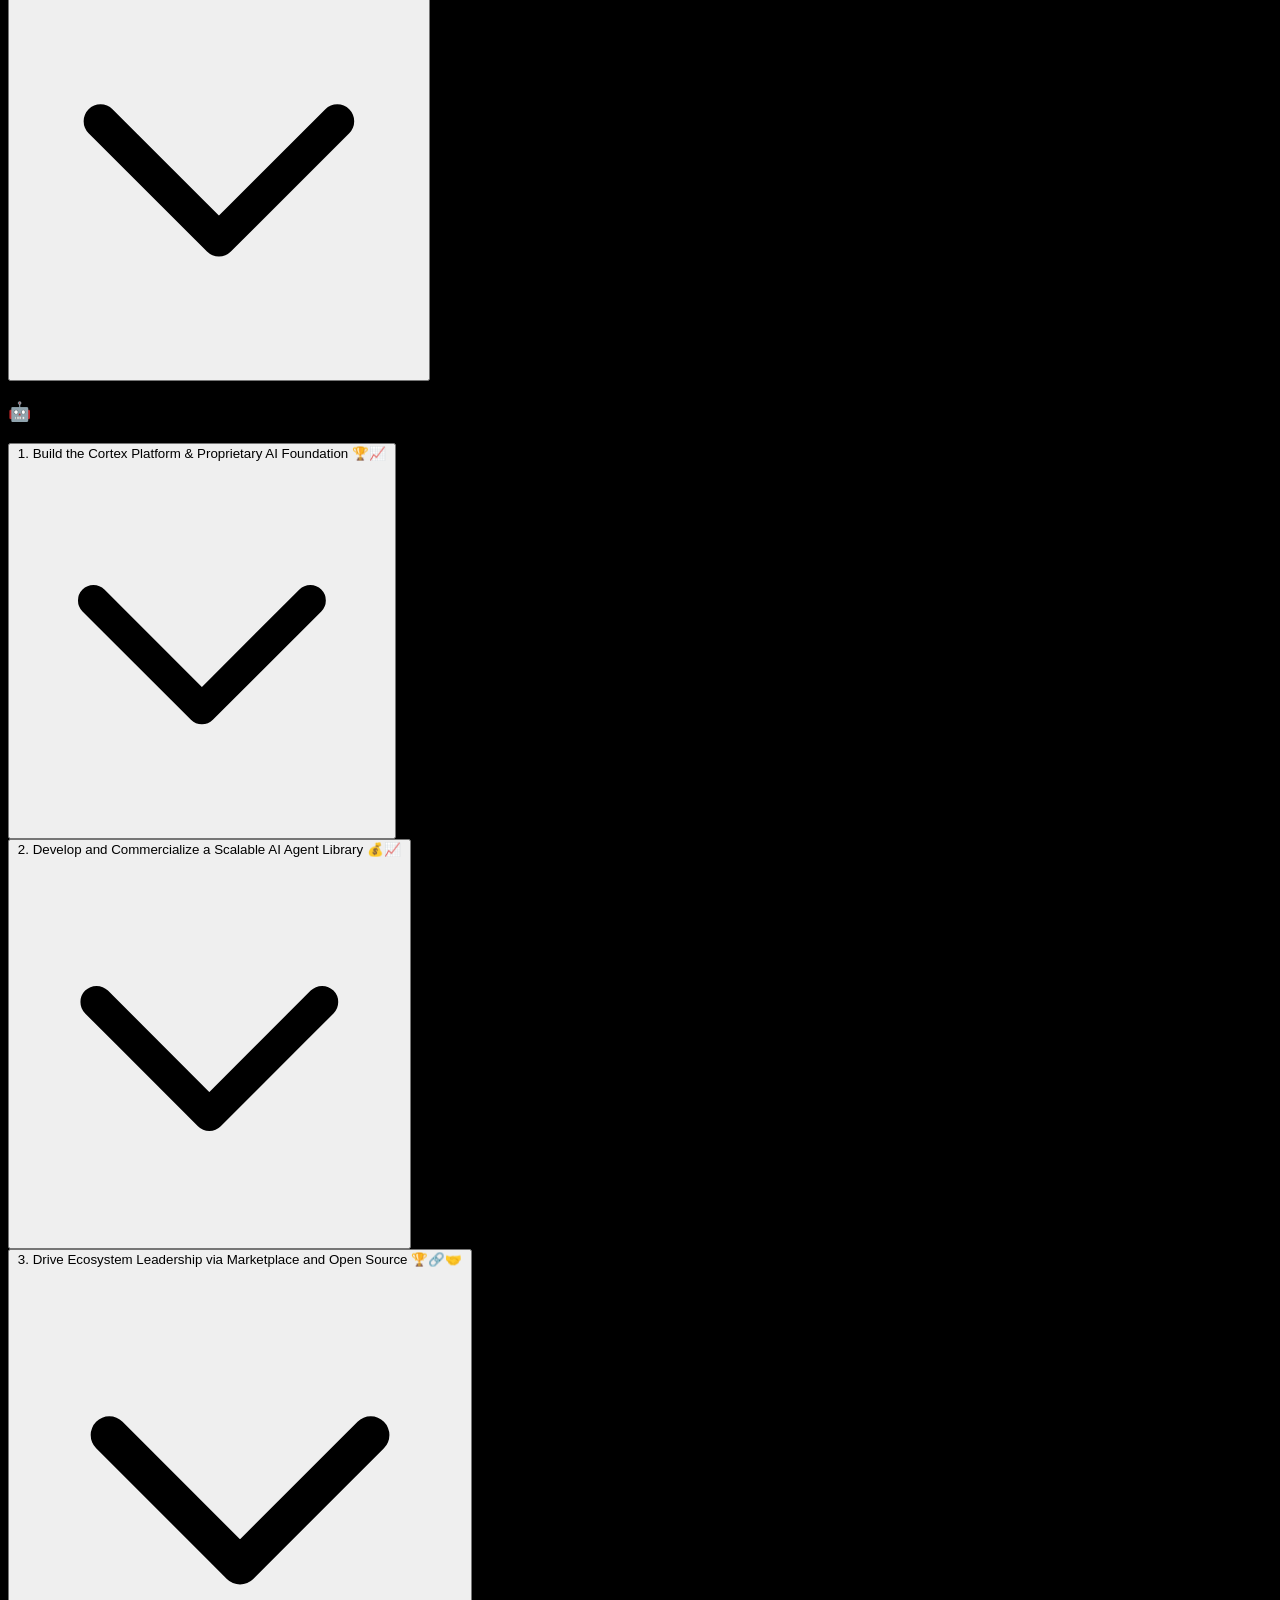
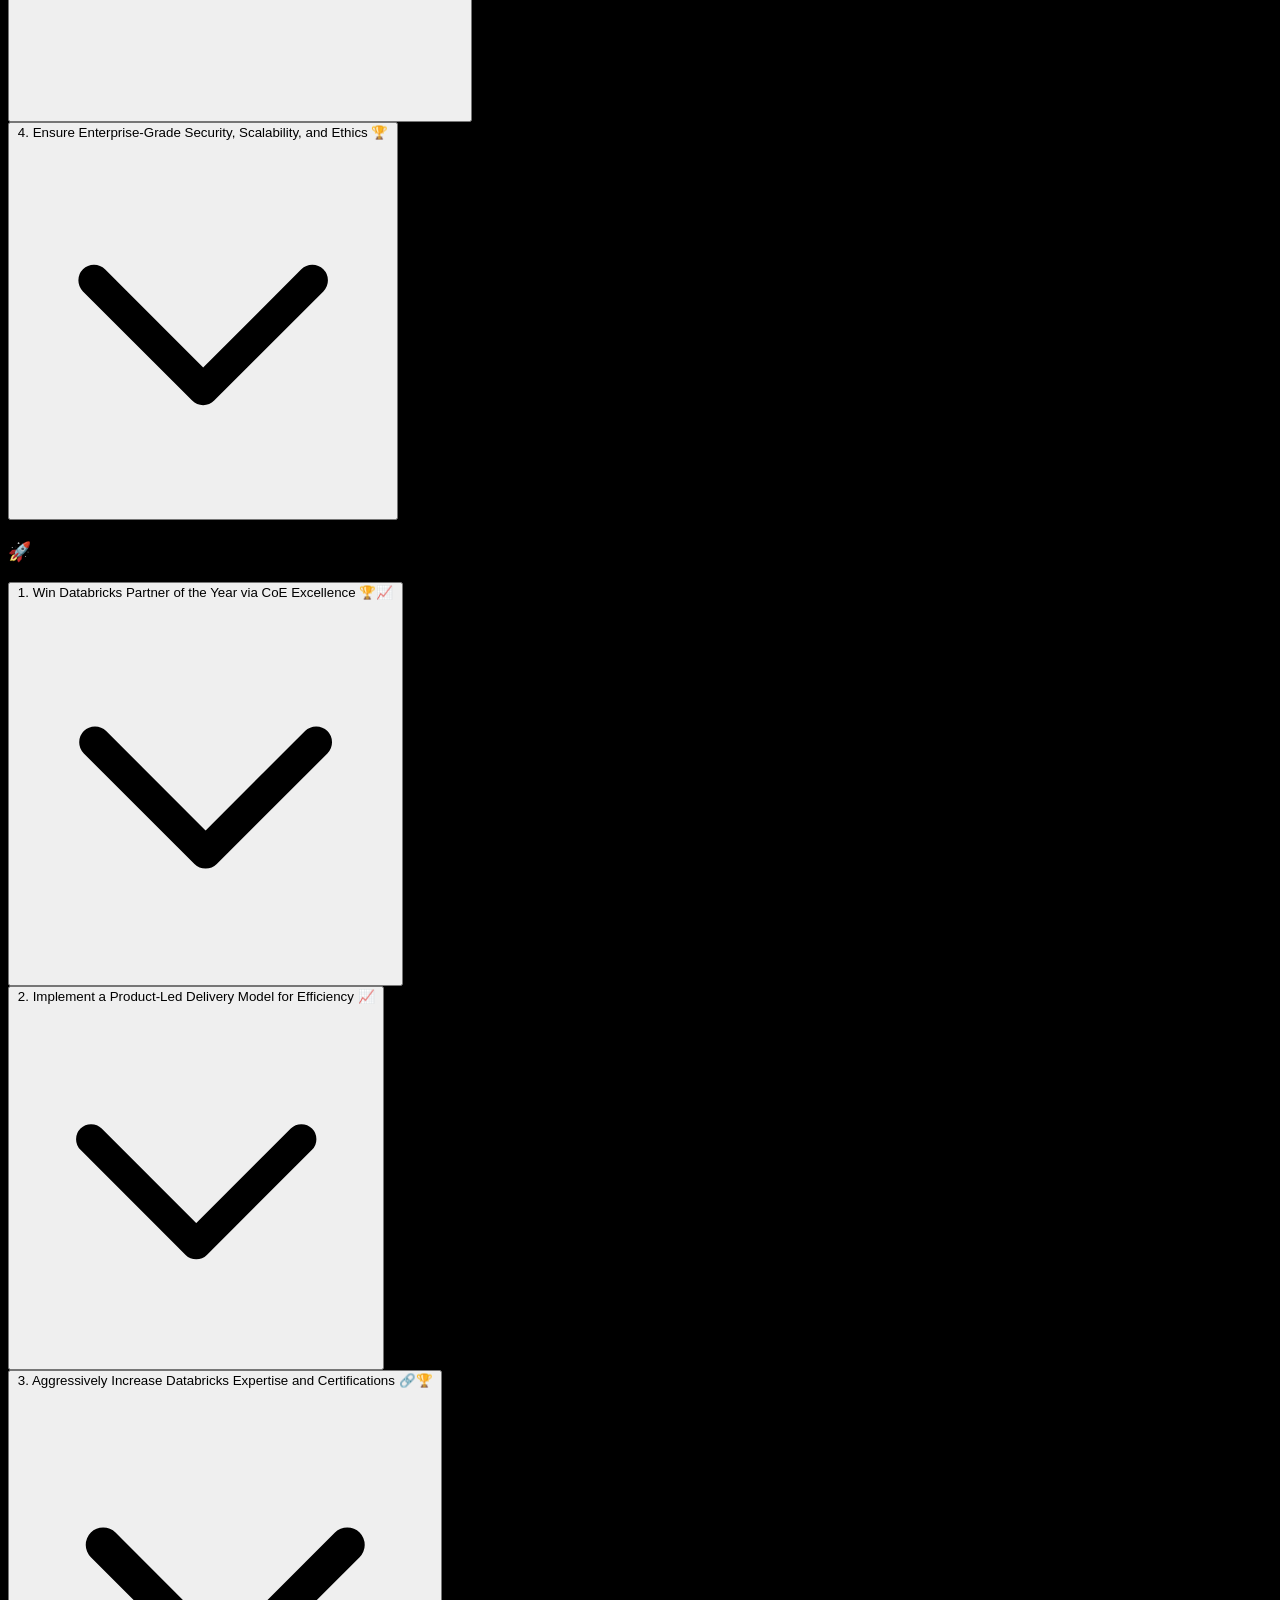
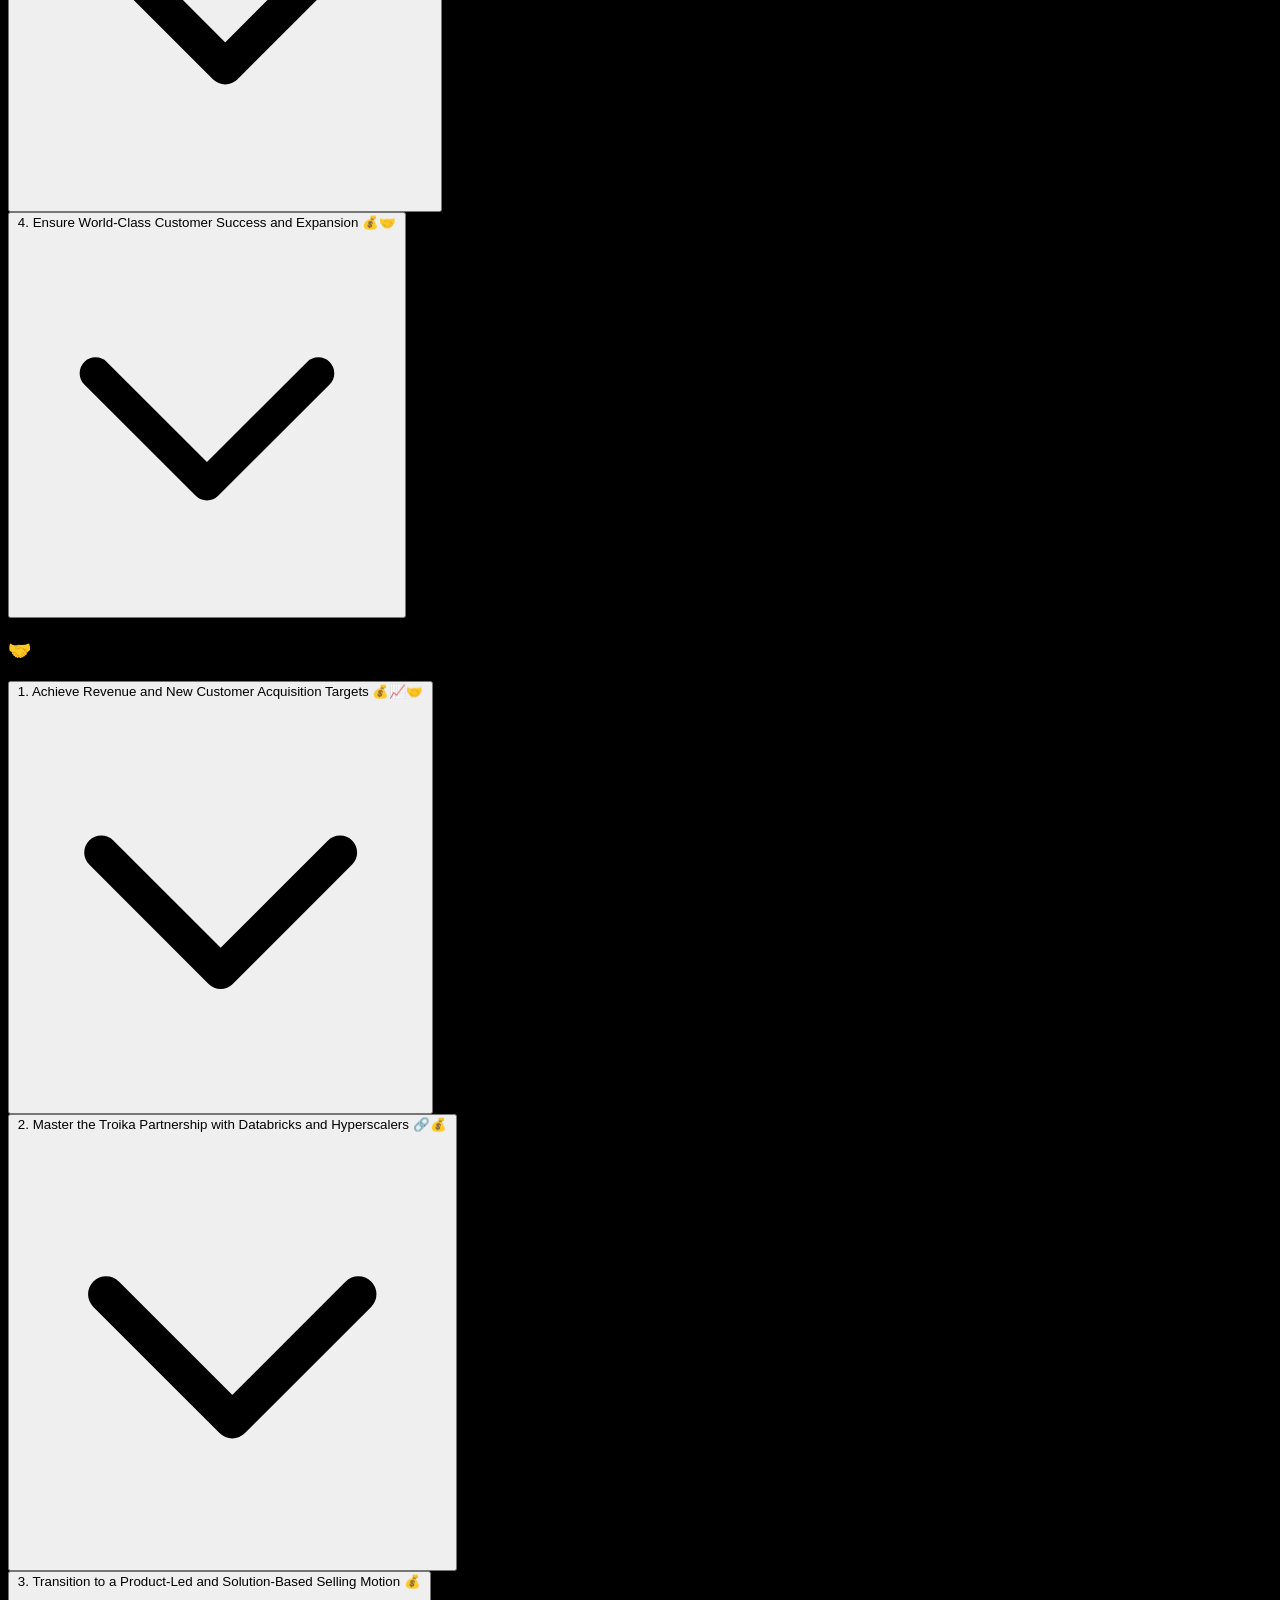
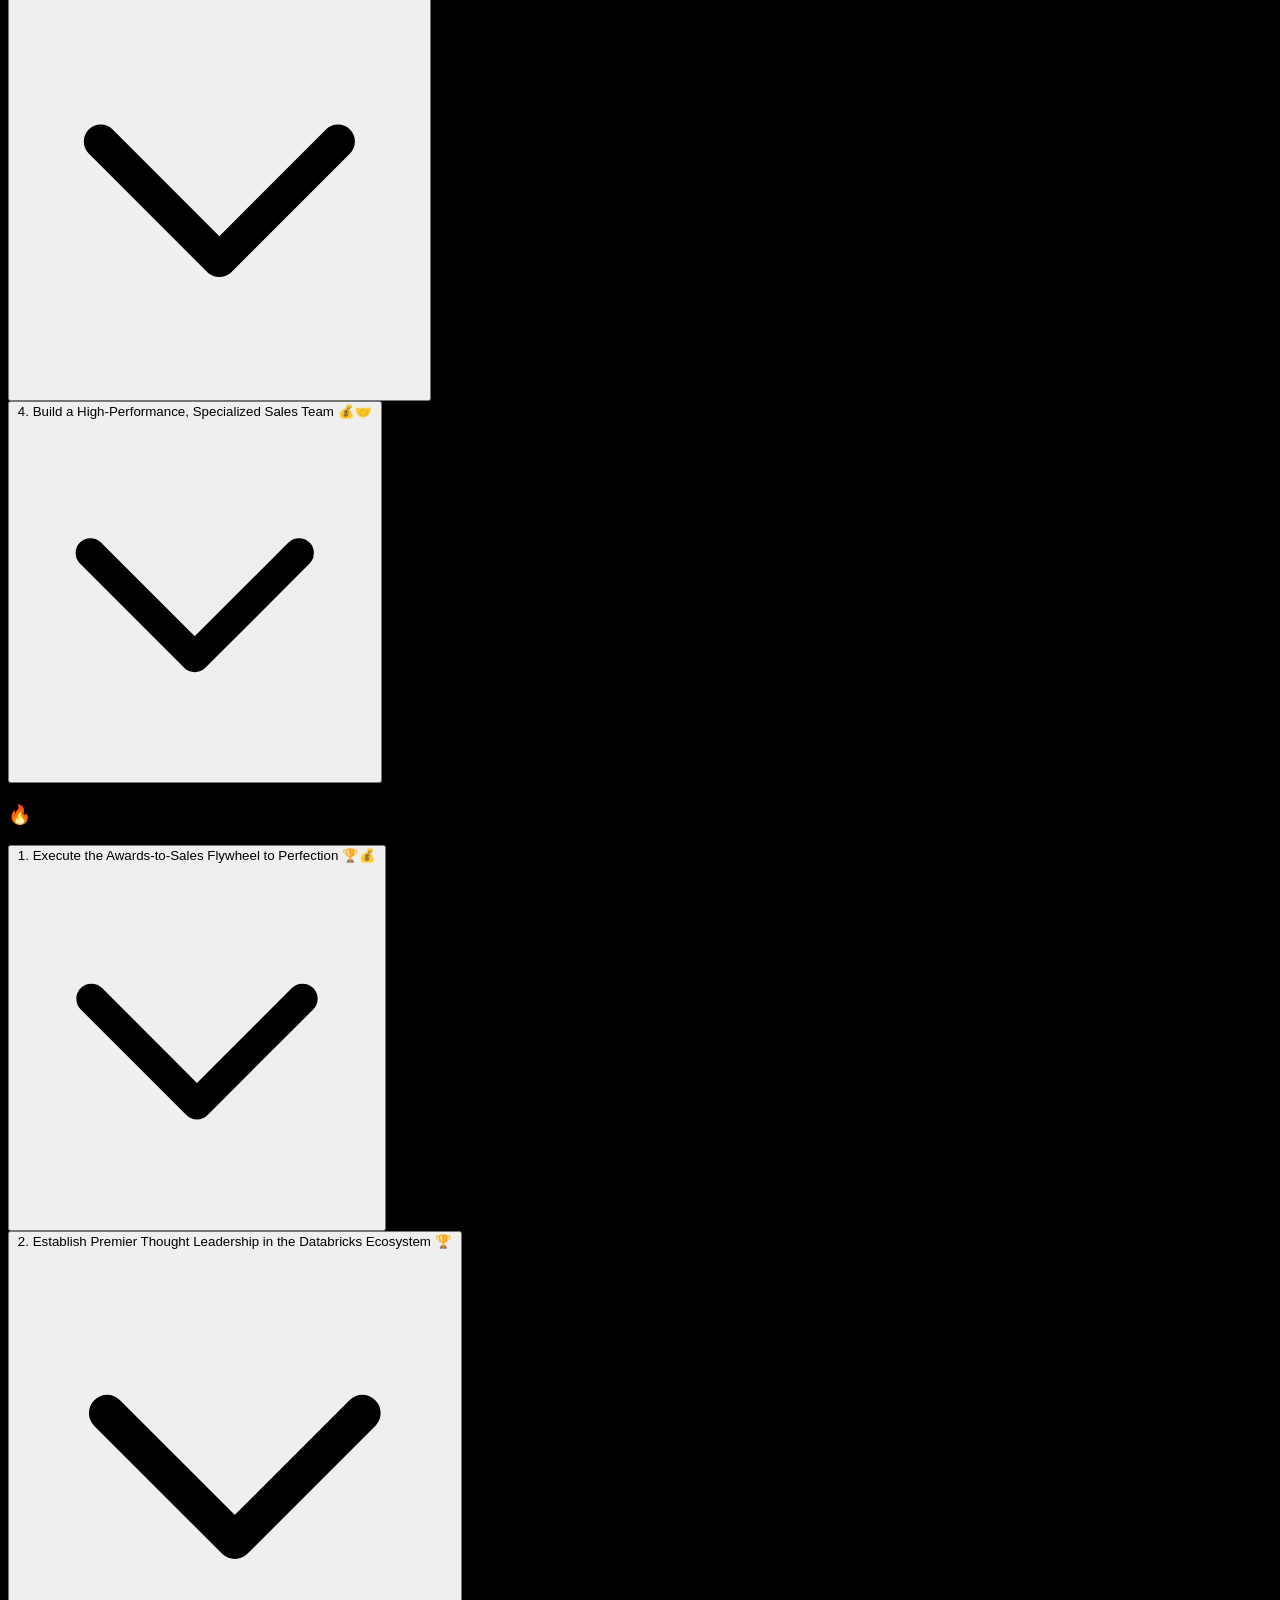
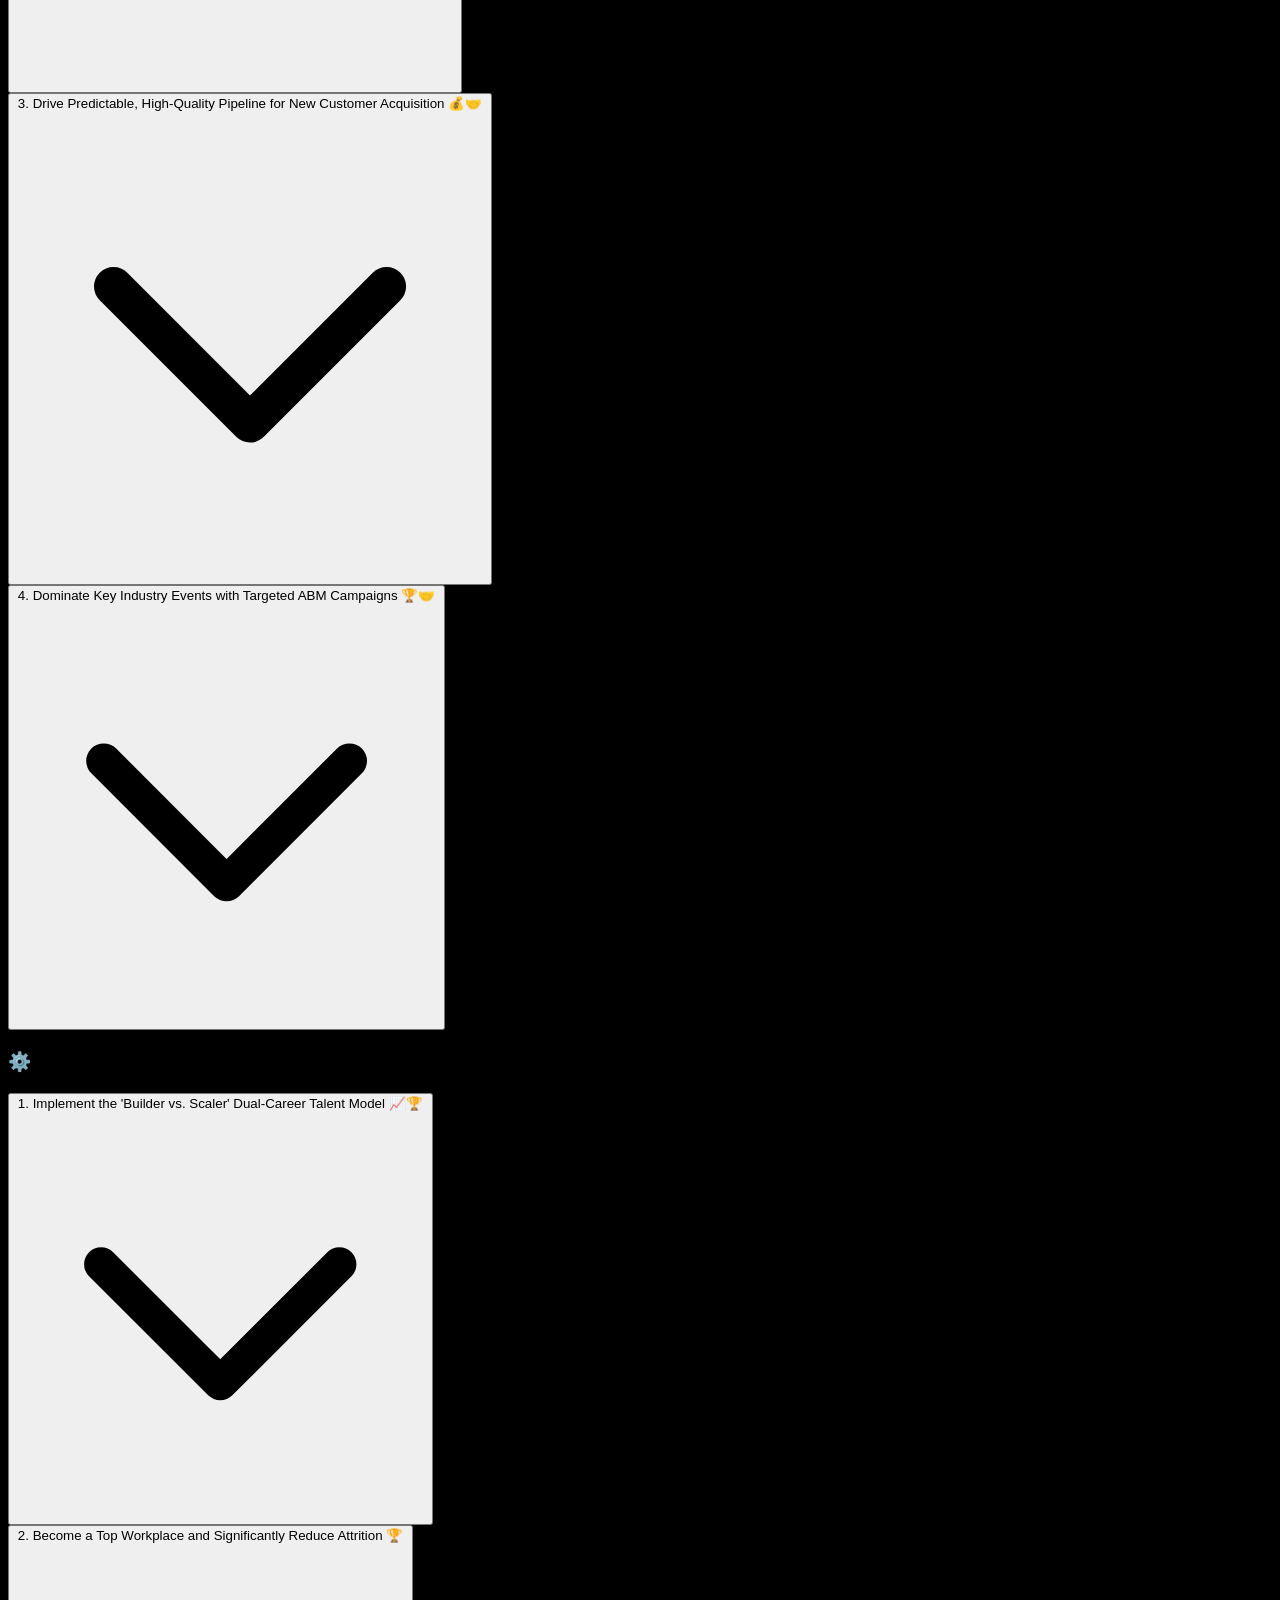
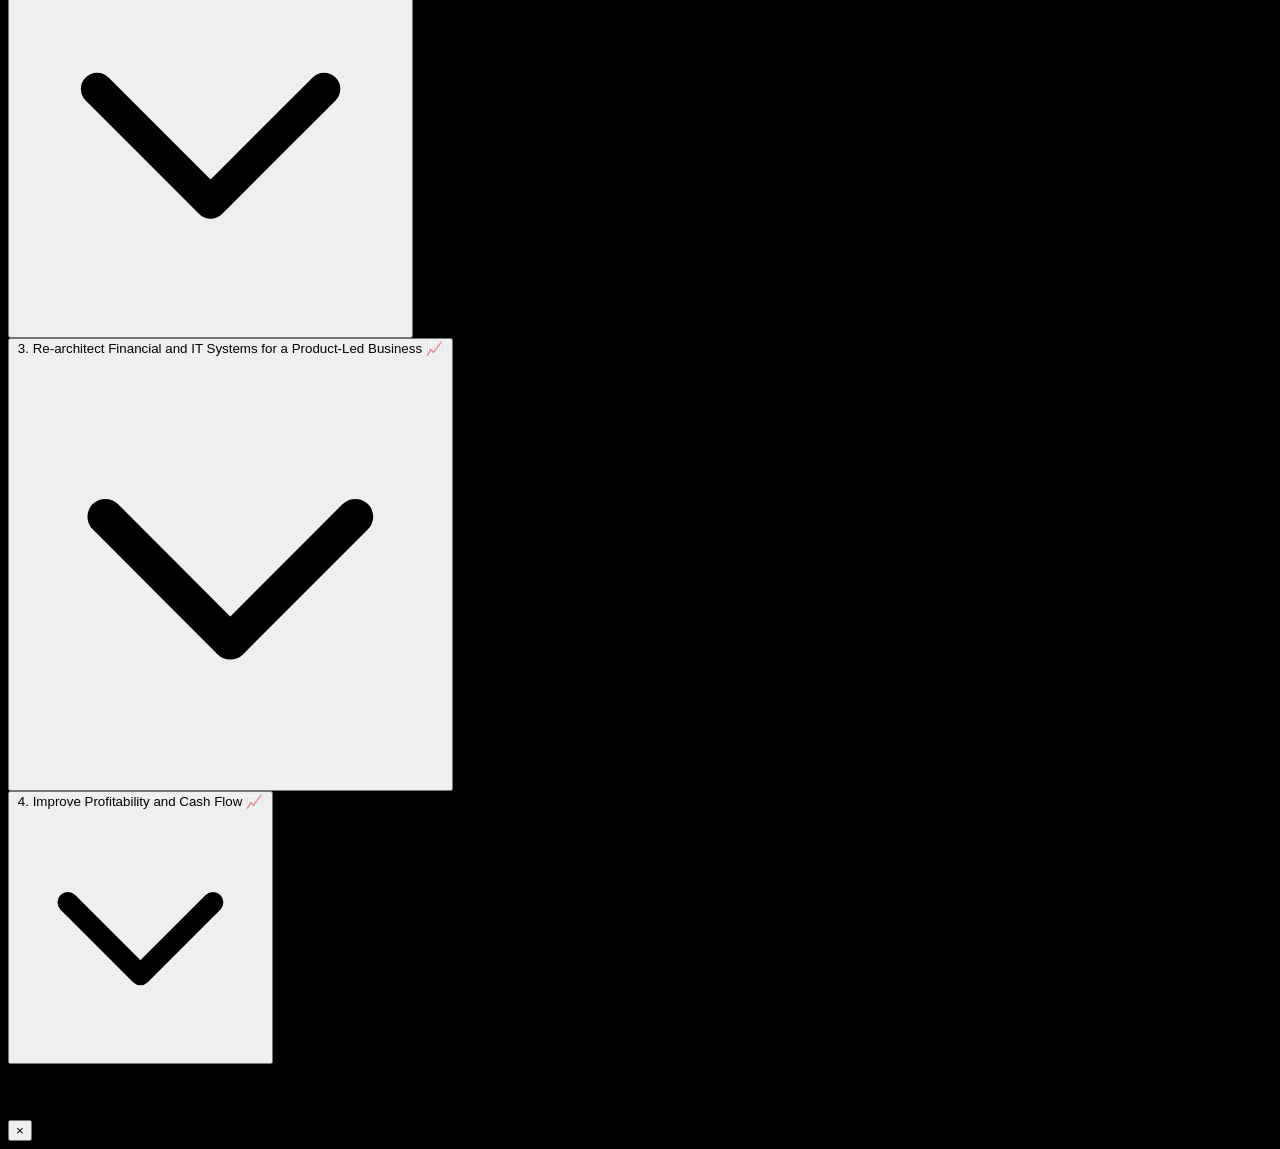
==== commit 52259635: "Update index.html" ====
--- a/index.html
+++ b/index.html
@@ -94,6 +94,9 @@
                     </a>
                     <a href="stack.html" class="border border-white/70 hover:border-white text-white text-sm font-semibold py-1.5 px-4 rounded-md transition-colors">
                     Product Comparison
+                    </a>
+                    <a href="https://bpcs.com/contact" class="border border-white/70 hover:border-white text-white text-sm font-semibold py-1.5 px-4 rounded-md transition-colors">
+                    Connect
                     </a>
                 </div>
             </div>
@@ -224,7 +227,7 @@
         const strategyData = {
             northStarMetrics: [
                 { id: "revenue", symbol: "💰", label: "Revenue Growth", value: "$23M", sub: "New Bookings", description: "Targeting $23M in new bookings and 150% Net Revenue Retention." },
-                { id: "customer", symbol: "🤝", label: "Csutomer Acquisition", value: "120+", sub: "New Customer", description: "Secure over 180 new high-value customer through strategic outreach." },
+                { id: "customers", symbol: "🤝", label: "Customer Acquisition", value: "180+", sub: "New Customers", description: "Secure over 180 new high-value customers through strategic outreach." },
                 { id: "profit", symbol: "📈", label: "Profitability", value: "21%", sub: "EBITDA Margin", description: "Increase our overall EBITDA margin to a target of 21%." },
                 { id: "leadership", symbol: "🏆", label: "Market Leadership", value: "Top Tier", sub: "Awards & Recognition", description: "Win a Databricks Partner of the Year Award and achieve Gartner Magic Quadrant placement." },
                 { id: "alliances", symbol: "🔗", label: "Strategic Alliances", value: "3x", sub: "Partner Bookings", description: "Achieve 3x partner-sourced bookings via Databricks and elevate Microsoft partnership status." },
@@ -249,25 +252,33 @@
                     name: "Product",
                     goal: "To build and manage a market-defining portfolio of Databricks-native products that drive scalable, high-margin revenue and establish Blueprint as an indispensable technology partner.",
                     objectives: [
-                        { title: "Launch Flagship Products to Capture On-Ramp and AI Markets", pillar: "duality", northStar: ["revenue", "leadership", "partners"], keyResults: [
-                            { text: "Complete the MVP of the Liftoff automated migration accelerator, directly competing with Impetus LeapLogic, by March 31", status: "Not Started" },
+                        { title: "Launch Flagship Products to Capture On-Ramp and AI Markets", pillar: "duality", northStar: ["revenue", "leadership", "customers"], keyResults: [
+                            { text: "Complete the MVP of the Liftoff automated migration accelerator by March 31", status: "Not Started" },
                             { text: "Release the Synapse agentic AI framework with an initial library of 15 pre-built industry agents by September 1", status: "Not Started" },
                             { text: "Secure 5 paying pilot customers for Liftoff and generate $250k in pipeline from Synapse by EOY", status: "Not Started" },
+                            { text: "Achieve a 40% reduction in migration time and cost for pilot customers", status: "Not Started" },
+                            { text: "Co-present a Synapse success story with a strategic client at a major industry webinar", status: "Not Started" },
                         ]},
                         { title: "Dominate the Databricks Ecosystem and Achieve Premier Partner Status", pillar: "troika", northStar: ["alliances", "leadership"], keyResults: [
                             { text: "Get Liftoff and Synapse officially certified as Databricks Brickbuilder Solutions", status: "Not Started" },
                             { text: "Publish one of our products on the Databricks Marketplace and generate 100 qualified leads from it", status: "Not Started" },
                             { text: "Achieve a 9/10 partner satisfaction score from the Databricks product alignment team", status: "Not Started" },
+                            { text: "Develop a comprehensive partner enablement program with certification for 5 strategic partners", status: "Not Started" },
+                            { text: "Generate $1M in partner-influenced revenue by EOY", status: "Not Started" },
                         ]},
                         { title: "Operationalize the 'Blueprint Way' Productization Framework", pillar: "talent", northStar: ["profit"], keyResults: [
                             { text: "Publish the official Accelerator vs. Tool vs. Product decision matrix and governance model by Jan 31", status: "Not Started" },
                             { text: "Achieve 100% adoption of the new product lifecycle management (PLM) software across all teams", status: "Not Started" },
                             { text: "Retire at least 5 legacy accelerators to refocus engineering efforts on core products", status: "Not Started" },
-                        ]},
-                        { title: "Drive Product-Led Growth and Market-Driven Innovation", pillar: "duality", northStar: ["partners", "revenue", "leadership"], keyResults: [
+                            { text: "Implement a value-based, three-tiered pricing model for all major products by Q2", status: "Not Started" },
+                            { text: "Shift 50% of product-related revenue from services to a recurring/licensing model by EOY", status: "Not Started" },
+                        ]},
+                        { title: "Drive Product-Led Growth and Market-Driven Innovation", pillar: "duality", northStar: ["customers", "revenue", "leadership"], keyResults: [
                             { text: "Develop a self-service trial or demo environment for one of our On-Ramp tools, generating 200 new MQLs", status: "Not Started" },
                             { text: "Recruit 10 strategic customers for a Customer Advisory Board (CAB) to drive H2 roadmap", status: "Not Started" },
-                            { text: "Produce quarterly competitive landscape reports to ensure product differentiation", status: "Not Started" },
+                            { text: "Produce quarterly competitive landscape reports to identify 3 white space opportunities", status: "Not Started" },
+                            { text: "Achieve a 10% conversion rate from free trial to a paid discovery engagement", status: "Not Started" },
+                            { text: "Incorporate the top 5 feedback items from the CAB into the H2 product roadmap", status: "Not Started" },
                         ]}
                     ]
                 },
@@ -279,21 +290,29 @@
                             { text: "Build a functional Cortex prototype with core Ontology, Control Plane, and Action Graph layers", status: "Not Started" },
                             { text: "Develop and train a proprietary LLM fine-tuned on anonymized data for a core vertical (e.g., Retail)", status: "Not Started" },
                             { text: "Achieve a 10% higher accuracy on a key industry benchmark task compared to baseline GPT-4", status: "Not Started" },
+                            { text: "Build an automated LLMOps pipeline, reducing manual model deployment effort by 90%", status: "Not Started" },
+                            { text: "Secure 2 pilot customers to test and validate the vertical-specific model", status: "Not Started" },
                         ]},
                         { title: "Develop and Commercialize a Scalable AI Agent Library", pillar: "duality", northStar: ["revenue", "profit"], keyResults: [
                             { text: "Develop and deploy a library of 15 distinct, production-ready AI agents", status: "Not Started" },
                             { text: "Package proprietary models as a premium add-on for the Synapse platform with a clear pricing model", status: "Not Started" },
                             { text: "Ensure 75% of new Synapse customers adopt at least one premium AI feature", status: "Not Started" },
-                        ]},
-                        { title: "Drive Ecosystem Leadership via Marketplace and Open Source", pillar: "opensource", northStar: ["leadership", "alliances", "partners"], keyResults: [
-                            { text: "List and get approval for 3 core Blueprint products on the Databricks Marketplace, achieving Featured Partner status", status: "Not Started" },
+                            { text: "Ensure 80% of new client AI projects leverage at least 3 agents from the central library", status: "Not Started" },
+                            { text: "Reduce the cost-per-inference by 40% through model optimization and quantization techniques", status: "Not Started" },
+                        ]},
+                        { title: "Drive Ecosystem Leadership via Marketplace and Open Source", pillar: "opensource", northStar: ["leadership", "alliances", "customers"], keyResults: [
+                            { text: "List and get approval for 3 core Blueprint products on the Databricks Marketplace", status: "Not Started" },
+                            { text: "Achieve Featured Partner status on the Marketplace homepage for at least one quarter", status: "Not Started" },
                             { text: "Release a valuable component of our stack as an open-source project and achieve 1,000 GitHub stars", status: "Not Started" },
                             { text: "Attract 2 senior engineering hires who cite the open-source project as a primary reason for joining", status: "Not Started" },
+                            { text: "Generate 500 new MQLs directly from our Databricks Marketplace listings", status: "Not Started" },
                         ]},
                         { title: "Ensure Enterprise-Grade Security, Scalability, and Ethics", pillar: "troika", northStar: ["leadership"], keyResults: [
                             { text: "Obtain SOC 2 Type II compliance for the Cortex platform", status: "Not Started" },
                             { text: "Ensure core products are fully portable and deployable on AWS, Azure, and GCP", status: "Not Started" },
                             { text: "Implement a formal AI Ethics Review Board that signs off on all new agent and model deployments", status: "Not Started" },
+                            { text: "Pass 3 external penetration tests with zero critical vulnerabilities found", status: "Not Started" },
+                            { text: "File for 3 patents related to the novel technologies within Cortex and Liftoff", status: "Not Started" },
                         ]}
                     ]
                 },
@@ -304,22 +323,30 @@
                         { title: "Win Databricks Partner of the Year via CoE Excellence", pillar: "flywheel", northStar: ["leadership", "profit"], keyResults: [
                             { text: "Staff a CoE with 10 of our top architects (Builders) ring-fenced from standard billable work", status: "Not Started" },
                             { text: "Have the CoE identify and document 3 client success stories that perfectly align with award categories", status: "Not Started" },
-                            { text: "Win at least one major Databricks Partner of the Year award, kickstarting the Awards-to-Sales Flywheel", status: "Not Started" },
+                            { text: "Win at least one major Databricks Partner of the Year award", status: "Not Started" },
+                            { text: "Produce 3 video testimonials with these clients to be included in the award submissions", status: "Not Started" },
+                            { text: "Establish a CoE charter that defines its mandate for IP creation, best practices, and training", status: "Not Started" },
                         ]},
                         { title: "Implement a Product-Led Delivery Model for Efficiency", pillar: "duality", northStar: ["profit"], keyResults: [
                             { text: "Reduce the average time-to-value for new clients by 30% using our Liftoff and Synapse products", status: "Not Started" },
                             { text: "Increase the gross margin on product-led projects to 60%, compared to 40% for pure-services projects", status: "Not Started" },
                             { text: "Achieve a 95% on-time, on-budget project completion rate for all product-led engagements", status: "Not Started" },
+                            { text: "Increase the reuse of CoE-developed code modules and frameworks by 40%", status: "Not Started" },
+                            { text: "Reduce project startup time from 2 weeks to 3 days", status: "Not Started" },
                         ]},
                         { title: "Aggressively Increase Databricks Expertise and Certifications", pillar: "troika", northStar: ["alliances", "leadership"], keyResults: [
                             { text: "Increase the total number of Databricks certifications across the company by 50%", status: "Not Started" },
                             { text: "Achieve Databricks Expert-level competency in at least 2 strategic areas (e.g., AI/ML, Data Engineering)", status: "Not Started" },
                             { text: "Ensure 100% of client-facing delivery staff hold at least one Databricks certification", status: "Not Started" },
-                        ]},
-                        { title: "Ensure World-Class Customer Success and Expansion", pillar: "flywheel", northStar: ["revenue", "partners"], keyResults: [
+                            { text: "Deliver 20 client-facing Bootcamps for our flagship products in 2026", status: "Not Started" },
+                            { text: "Convert 50% of Bootcamp engagements into larger, follow-on projects", status: "Not Started" },
+                        ]},
+                        { title: "Ensure World-Class Customer Success and Expansion", pillar: "flywheel", northStar: ["revenue", "customers"], keyResults: [
                             { text: "Achieve a Net Promoter Score (NPS) of +60 across all active clients", status: "Not Started" },
                             { text: "Ensure 80% of clients expand their engagement with us within 12 months", status: "Not Started" },
                             { text: "Reduce customer churn to less than 5% annually", status: "Not Started" },
+                            { text: "Implement a mandatory Sales-to-Delivery Handoff meeting for 100% of new projects", status: "Not Started" },
+                            { text: "Maintain a firm-wide billable utilization rate of 80% for our Scaler delivery consultants", status: "Not Started" },
                         ]}
                     ]
                 },
@@ -327,25 +354,33 @@
                     name: "Sales",
                     goal: "To build a world-class sales organization that executes a disciplined, solution-centric GTM motion, masters the Troika partnership, and consistently exceeds revenue targets.",
                     objectives: [
-                        { title: "Achieve Revenue and Net Revenue Retention Targets", pillar: "flywheel", northStar: ["revenue", "profit"], keyResults: [
+                        { title: "Achieve Revenue and New Customer Acquisition Targets", pillar: "flywheel", northStar: ["revenue", "profit", "customers"], keyResults: [
                             { text: "Achieve $23M in new bookings for the fiscal year", status: "Not Started" },
+                            { text: "Secure 180 new customers through product-led and solution-based selling", status: "Not Started" },
                             { text: "Increase Net Revenue Retention (NRR) to 150%", status: "Not Started" },
                             { text: "Increase the average initial deal size by 25%", status: "Not Started" },
+                            { text: "Convert 75% of 'Acquire' phase clients into multi-year 'Expand/Scale' phase partners", status: "Not Started" },
                         ]},
                         { title: "Master the Troika Partnership with Databricks and Hyperscalers", pillar: "troika", northStar: ["alliances", "revenue"], keyResults: [
                             { text: "Achieve top-tier partner status with AWS and Azure", status: "Not Started" },
-                            { text: "Generate 30% of our total sales pipeline through hyperscaler co-sell channels, targeting a 3x increase in Databricks-sourced bookings", status: "Not Started" },
-                            { text: "Secure $500k in co-sell funding from hyperscaler partners to subsidize POCs and pilots", status: "Not Started" },
+                            { text: "Generate 30% of our total sales pipeline through hyperscaler co-sell channels", status: "Not Started" },
+                            { text: "Target a 3x increase in Databricks-sourced bookings", status: "Not Started" },
+                            { text: "Secure $500k in co-sell funding from partners to subsidize POCs and pilots", status: "Not Started" },
+                            { text: "Secure 20 meetings with C-level executives at our top target accounts", status: "Not Started" },
                         ]},
                         { title: "Transition to a Product-Led and Solution-Based Selling Motion", pillar: "duality", northStar: ["revenue"], keyResults: [
-                            { text: "Shift 80% of initial sales conversations away from staff augmentation to our Liftoff and Synapse product offerings", status: "Not Started" },
+                            { text: "Shift 80% of initial sales conversations away from staff augmentation to our Liftoff and Synapse offerings", status: "Not Started" },
                             { text: "Increase the product-attach rate to 90% for all new deals", status: "Not Started" },
                             { text: "Decrease the average sales cycle from 90 days to 65 days for product-led deals", status: "Not Started" },
-                        ]},
-                        { title: "Build a High-Performance, Specialized Sales Team", pillar: "talent", northStar: ["revenue", "partners"], keyResults: [
+                            { text: "Generate 40% of the sales pipeline from marketing-sourced leads", status: "Not Started" },
+                            { text: "Achieve 100% adoption of our defined MEDDPICC sales methodology", status: "Not Started" },
+                        ]},
+                        { title: "Build a High-Performance, Specialized Sales Team", pillar: "talent", northStar: ["revenue", "customers"], keyResults: [
                             { text: "Hire 5 new Account Executives who meet our Challenger Sale profile", status: "Not Started" },
                             { text: "Create 3 dedicated industry verticals (e.g., Retail, Financial Services) with Vertical Leads", status: "Not Started" },
+                            { text: "Ensure 60% of new revenue comes from our target industry verticals", status: "Not Started" },
                             { text: "Achieve 80% quota attainment across the sales team", status: "Not Started" },
+                            { text: "Implement a rigorous sales training and certification program for all reps", status: "Not Started" },
                         ]}
                     ]
                 },
@@ -357,21 +392,29 @@
                             { text: "Win a major Databricks Partner of the Year award", status: "Not Started" },
                             { text: "Launch a multi-channel campaign around the win that generates 1,000 new leads", status: "Not Started" },
                             { text: "Directly attribute $5M in sales pipeline to the awards campaign", status: "Not Started" },
+                            { text: "Produce 10 video case studies with satisfied clients", status: "Not Started" },
+                            { text: "Establish a formal customer reference program with 20 active participants", status: "Not Started" },
                         ]},
                         { title: "Establish Premier Thought Leadership in the Databricks Ecosystem", pillar: "flywheel", northStar: ["leadership"], keyResults: [
                             { text: "Publish a definitive 'State of Databricks' annual report that becomes the industry benchmark", status: "Not Started" },
                             { text: "Secure 10 media placements or bylines in top-tier tech publications", status: "Not Started" },
                             { text: "Increase our share of voice on social media for key Databricks-related terms by 300%", status: "Not Started" },
-                        ]},
-                        { title: "Drive Predictable, High-Quality Pipeline Growth", pillar: "flywheel", northStar: ["revenue"], keyResults: [
+                            { text: "Publish 50 high-quality, technical blog posts and 4 long-form whitepapers", status: "Not Started" },
+                            { text: "Host 12 webinars with an average attendance of 200 people", status: "Not Started" },
+                        ]},
+                        { title: "Drive Predictable, High-Quality Pipeline for New Customer Acquisition", pillar: "flywheel", northStar: ["revenue", "customers"], keyResults: [
                             { text: "Generate 500 Marketing Qualified Leads (MQLs) per quarter", status: "Not Started" },
                             { text: "Achieve a 30% MQL-to-SQL conversion rate", status: "Not Started" },
                             { text: "Source 40% of the company's total sales pipeline", status: "Not Started" },
-                        ]},
-                        { title: "Dominate Key Industry Events with Targeted ABM Campaigns", pillar: "flywheel", northStar: ["leadership", "partners"], keyResults: [
+                            { text: "Relaunch the Blueprint website with new product-focused messaging", status: "Not Started" },
+                            { text: "Improve our website's conversion rate from 1% to 3%", status: "Not Started" },
+                        ]},
+                        { title: "Dominate Key Industry Events with Targeted ABM Campaigns", pillar: "flywheel", northStar: ["leadership", "customers"], keyResults: [
                             { text: "Secure a premium sponsorship and speaking slot at the Databricks Data + AI Summit", status: "Not Started" },
                             { text: "Launch targeted ABM campaigns against our top 50 target accounts, generating 10 new opportunities", status: "Not Started" },
                             { text: "Generate 200 qualified leads and schedule 50 meetings from our presence at the Summit", status: "Not Started" },
+                            { text: "Host the most talked-about party or networking event at the Summit", status: "Not Started" },
+                            { text: "Achieve a 50% engagement rate within those target accounts", status: "Not Started" },
                         ]}
                     ]
                 },
@@ -383,21 +426,29 @@
                             { text: "Finalize and roll out the job descriptions, competencies, and compensation bands for both tracks by Q1", status: "Not Started" },
                             { text: "Successfully transition 90% of the technical team into the new framework without voluntary attrition", status: "Not Started" },
                             { text: "Implement a formal rotation program and have 10% of the team participate", status: "Not Started" },
+                            { text: "Launch a new performance management process based on regular feedback and coaching", status: "Not Started" },
+                            { text: "Develop a structured, 4-week onboarding program for all new hires", status: "Not Started" },
                         ]},
                         { title: "Become a Top Workplace and Significantly Reduce Attrition", pillar: "talent", northStar: ["leadership"], keyResults: [
                             { text: "Reduce overall voluntary attrition from 15% to below 10%", status: "Not Started" },
                             { text: "Increase our employee Net Promoter Score (eNPS) from +20 to +45", status: "Not Started" },
                             { text: "Be named one of the 'Best Places to Work' in our region", status: "Not Started" },
+                            { text: "Reduce the average time-to-hire for technical roles from 45 to 30 days", status: "Not Started" },
+                            { text: "Increase the percentage of new hires sourced from employee referrals to 40%", status: "Not Started" },
                         ]},
                         { title: "Re-architect Financial and IT Systems for a Product-Led Business", pillar: "duality", northStar: ["profit"], keyResults: [
                             { text: "Implement new financial software to manage hybrid subscription and services revenue models", status: "Not Started" },
                             { text: "Deliver monthly reports that clearly distinguish between product ARR and services revenue", status: "Not Started" },
                             { text: "Consolidate our CRM, ERP, and PSA systems onto a single, integrated platform", status: "Not Started" },
+                            { text: "Select and implement a dedicated OKR software platform by Q1", status: "Not Started" },
+                            { text: "Reduce the number of manual, spreadsheet-based operational processes by 50%", status: "Not Started" },
                         ]},
                         { title: "Improve Profitability and Cash Flow", pillar: "duality", northStar: ["profit"], keyResults: [
                             { text: "Increase overall EBITDA margin to 21%", status: "Not Started" },
                             { text: "Reduce Days Sales Outstanding (DSO) from 60 to 45 days", status: "Not Started" },
                             { text: "Maintain a cash reserve of at least 6 months of operating expenses", status: "Not Started" },
+                            { text: "Create standardized, templatized contracts for all product and service offerings", status: "Not Started" },
+                            { text: "Reduce the average contract negotiation cycle time by 30%", status: "Not Started" },
                         ]}
                     ]
                 }
@@ -633,6 +684,8 @@
 
         function renderSidebarTabs() {
             const sidebar = document.getElementById('sidebar-tabs');
+            if (!sidebar) return;
+            sidebar.innerHTML = ''; // Clear existing tabs
             const allDeptsTab = { name: "All Departments" };
             
             [allDeptsTab, ...strategyData.departments].forEach((dept, index) => {
@@ -663,6 +716,7 @@
         
         function renderAllDepartments() {
              const contentContainer = document.getElementById('tab-content');
+             if (!contentContainer) return;
              let allHtml = '<div id="all-okrs-list" class="space-y-6">';
 
              strategyData.departments.forEach(department => {
@@ -718,8 +772,10 @@
 
         function renderDepartment(deptName) {
             const department = strategyData.departments.find(d => d.name === deptName);
+            if (!department) return;
             const deptIcon = strategyData.departmentIcons[deptName] || "";
             const contentContainer = document.getElementById('tab-content');
+            if (!contentContainer) return;
             
             contentContainer.innerHTML = `
                 <div class="space-y-4">
@@ -737,6 +793,7 @@
             `;
 
             const okrList = document.getElementById(`okr-list-${deptName.replace(/\s+/g, '')}`);
+            if (!okrList) return;
             
             department.objectives.forEach((obj, index) => {
                 const symbols = getNorthStarSymbols(obj.northStar);
@@ -828,7 +885,8 @@
              container.parentNode.replaceChild(newContainer, container);
              
              const freshContainer = document.getElementById('tab-content');
-             
+             if (!freshContainer) return;
+
              freshContainer.querySelectorAll('.accordion-toggle').forEach(toggle => {
                  toggle.addEventListener('click', function(e) {
                      e.preventDefault();
@@ -869,7 +927,9 @@
             const selectedArea = document.getElementById('area-filter').value;
             const activePillarEl = document.querySelector('.pillar-btn.pillar-active');
             const selectedPillar = activePillarEl ? activePillarEl.dataset.pillarId : 'all';
-            const allDeptTabActive = document.querySelector('.sidebar-tab.tab-active').textContent === 'All Departments';
+            const activeSidebarTab = document.querySelector('.sidebar-tab.tab-active');
+            if (!activeSidebarTab) return;
+            const allDeptTabActive = activeSidebarTab.textContent === 'All Departments';
 
             if (allDeptTabActive) {
                 const departmentGroups = document.querySelectorAll('#all-okrs-list .department-group');
@@ -985,4 +1045,4 @@
     </script>
 </body>
 </html>
-}
+
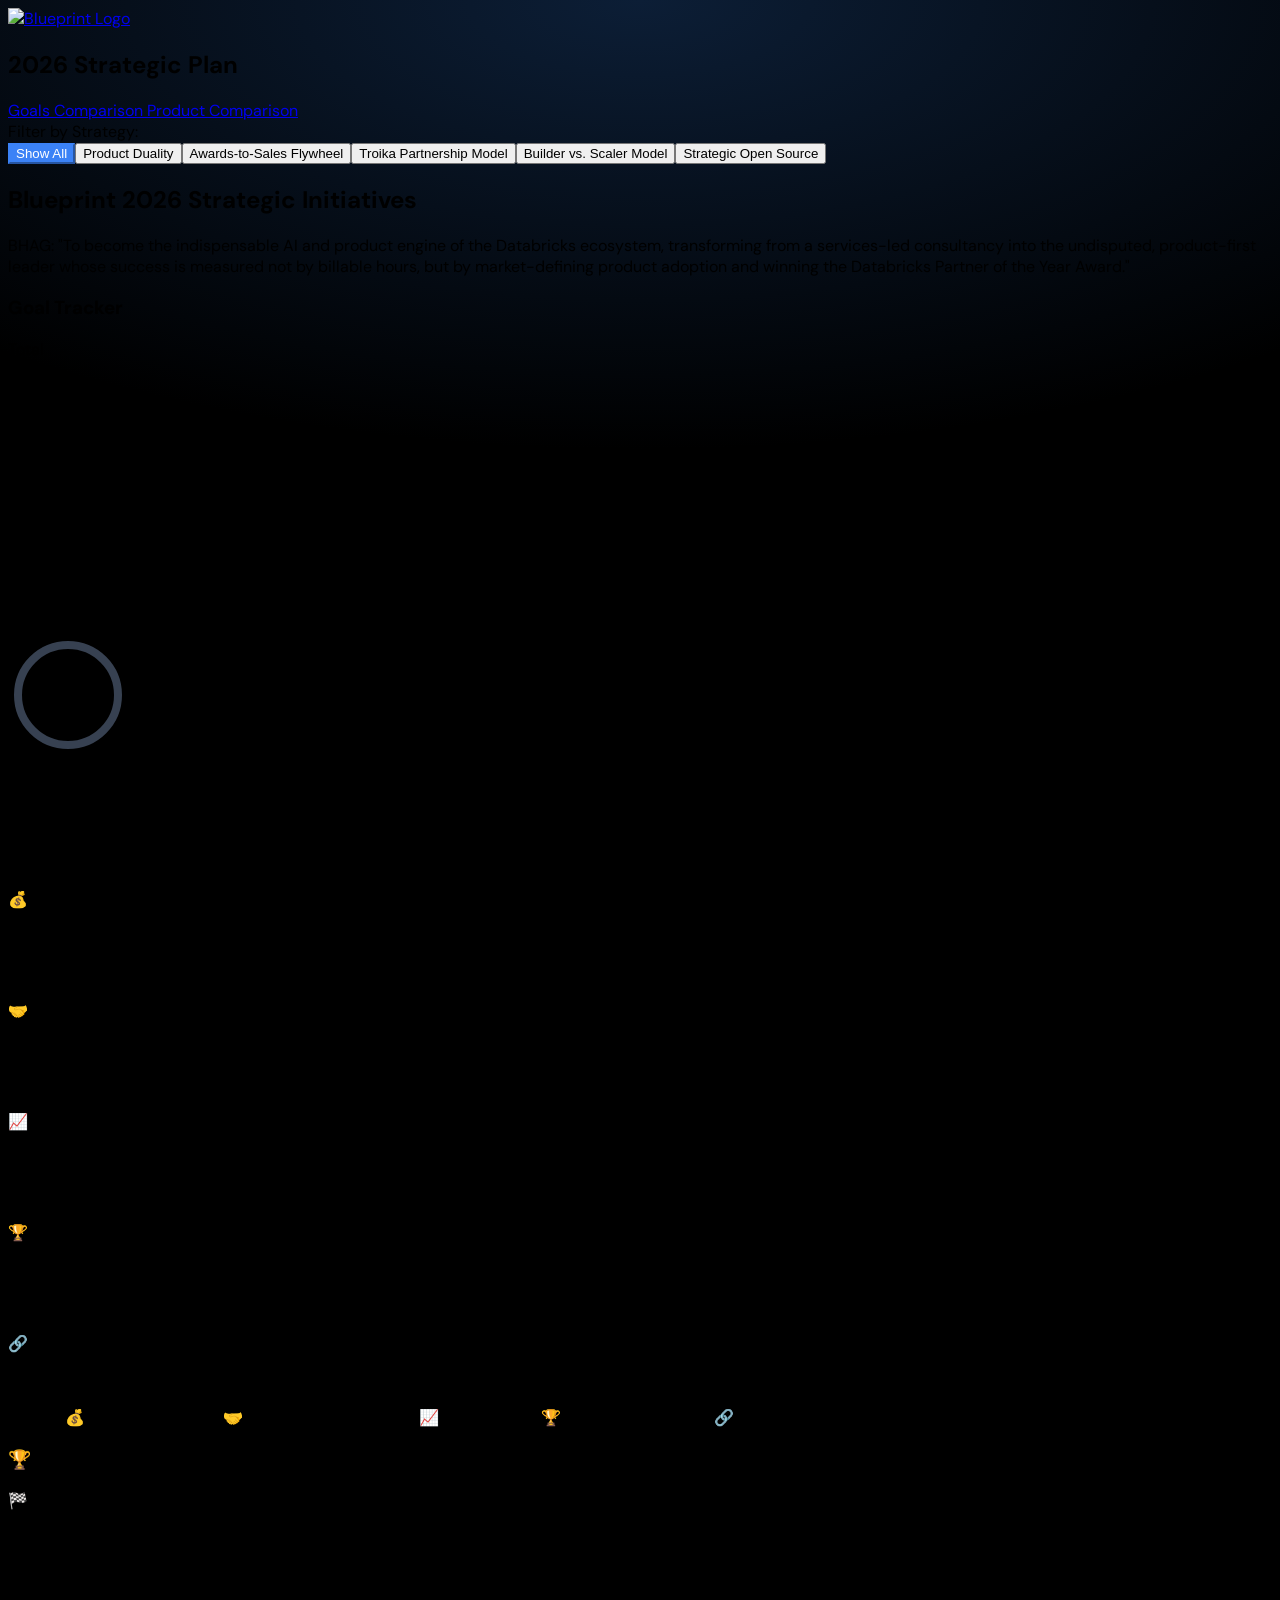
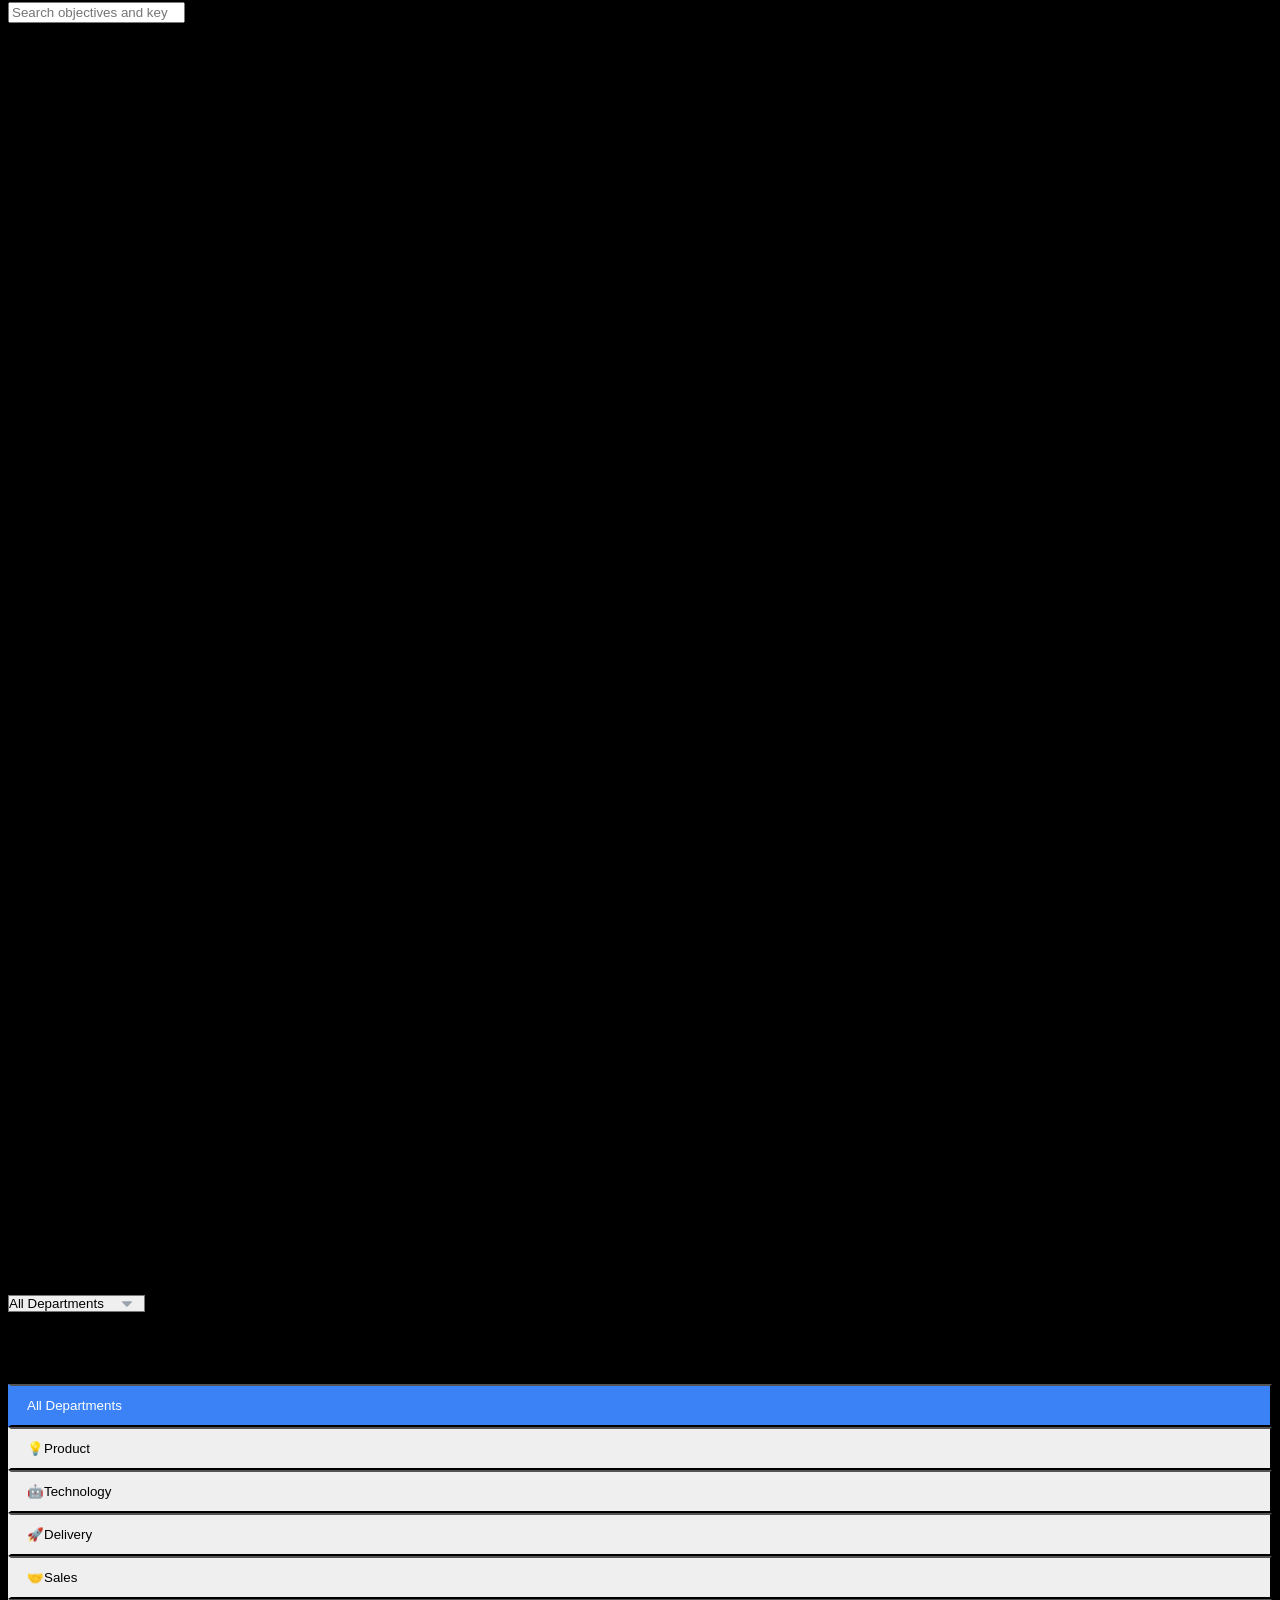
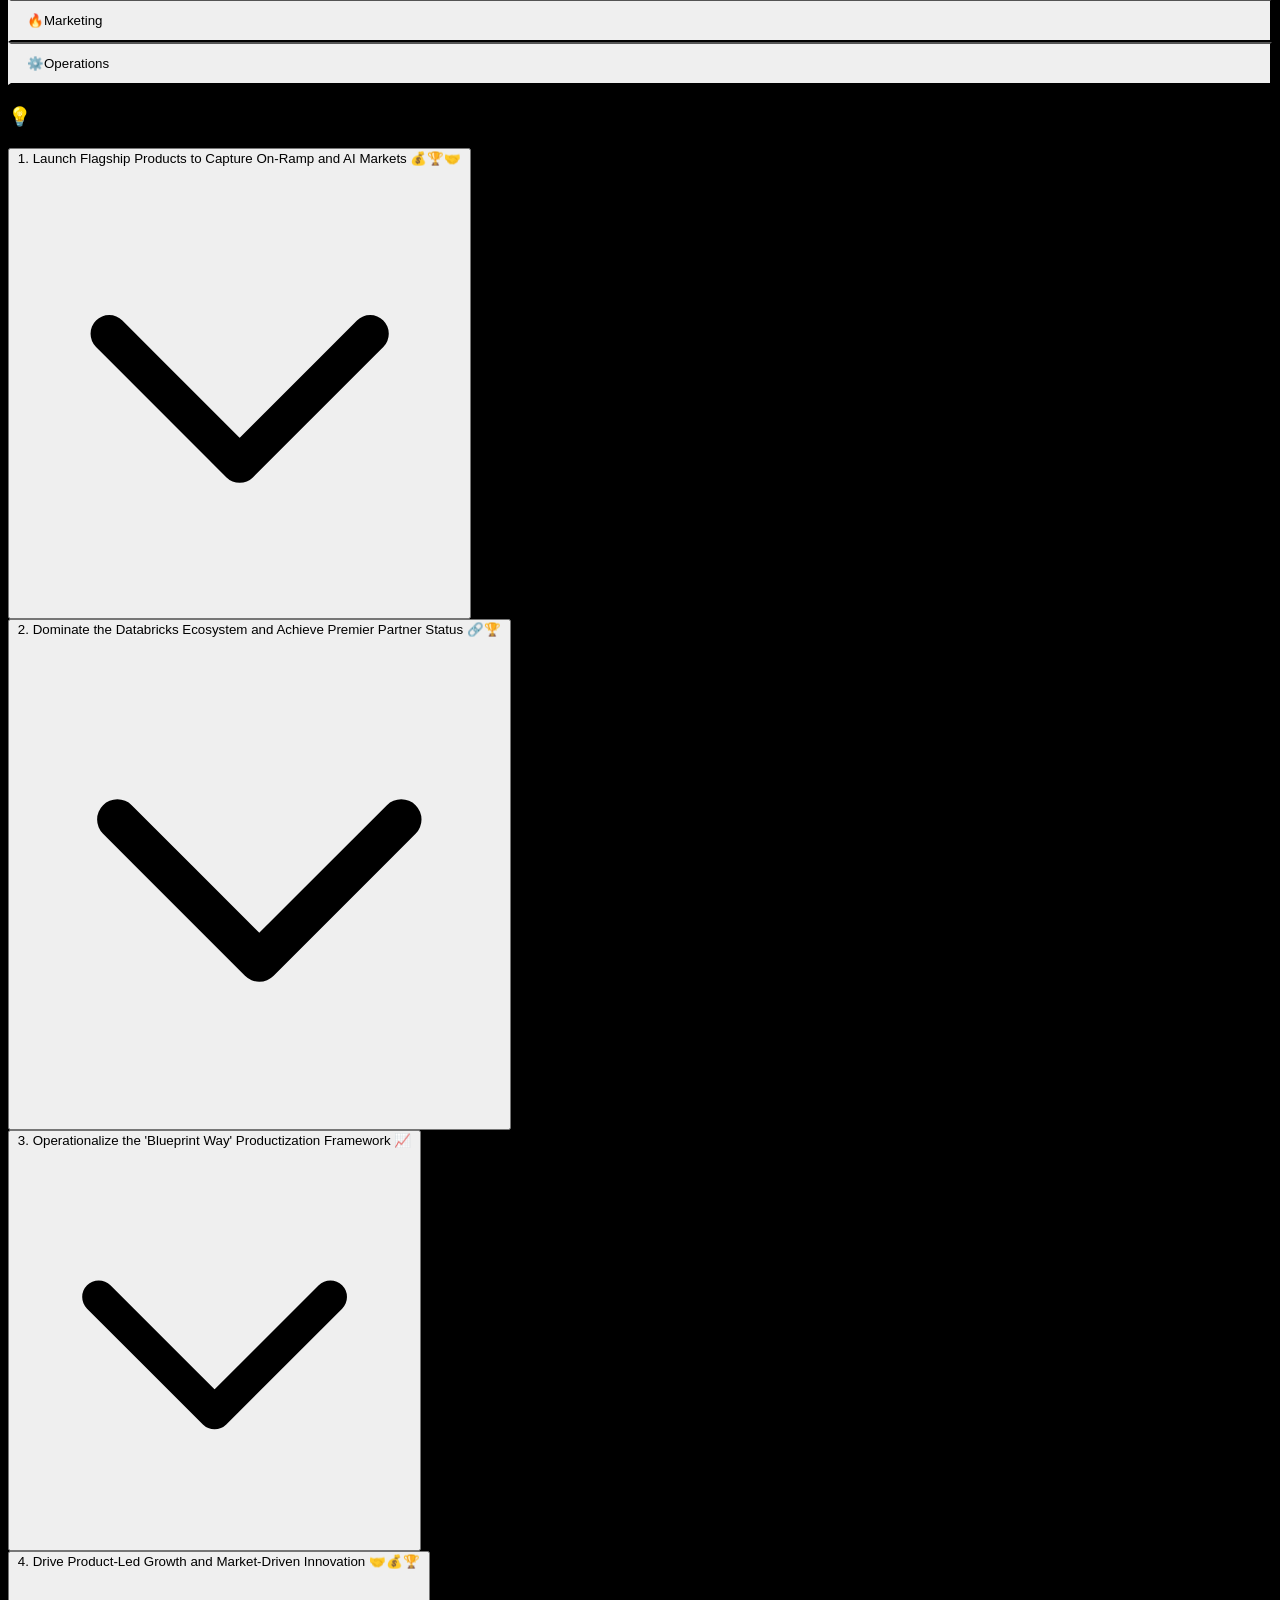
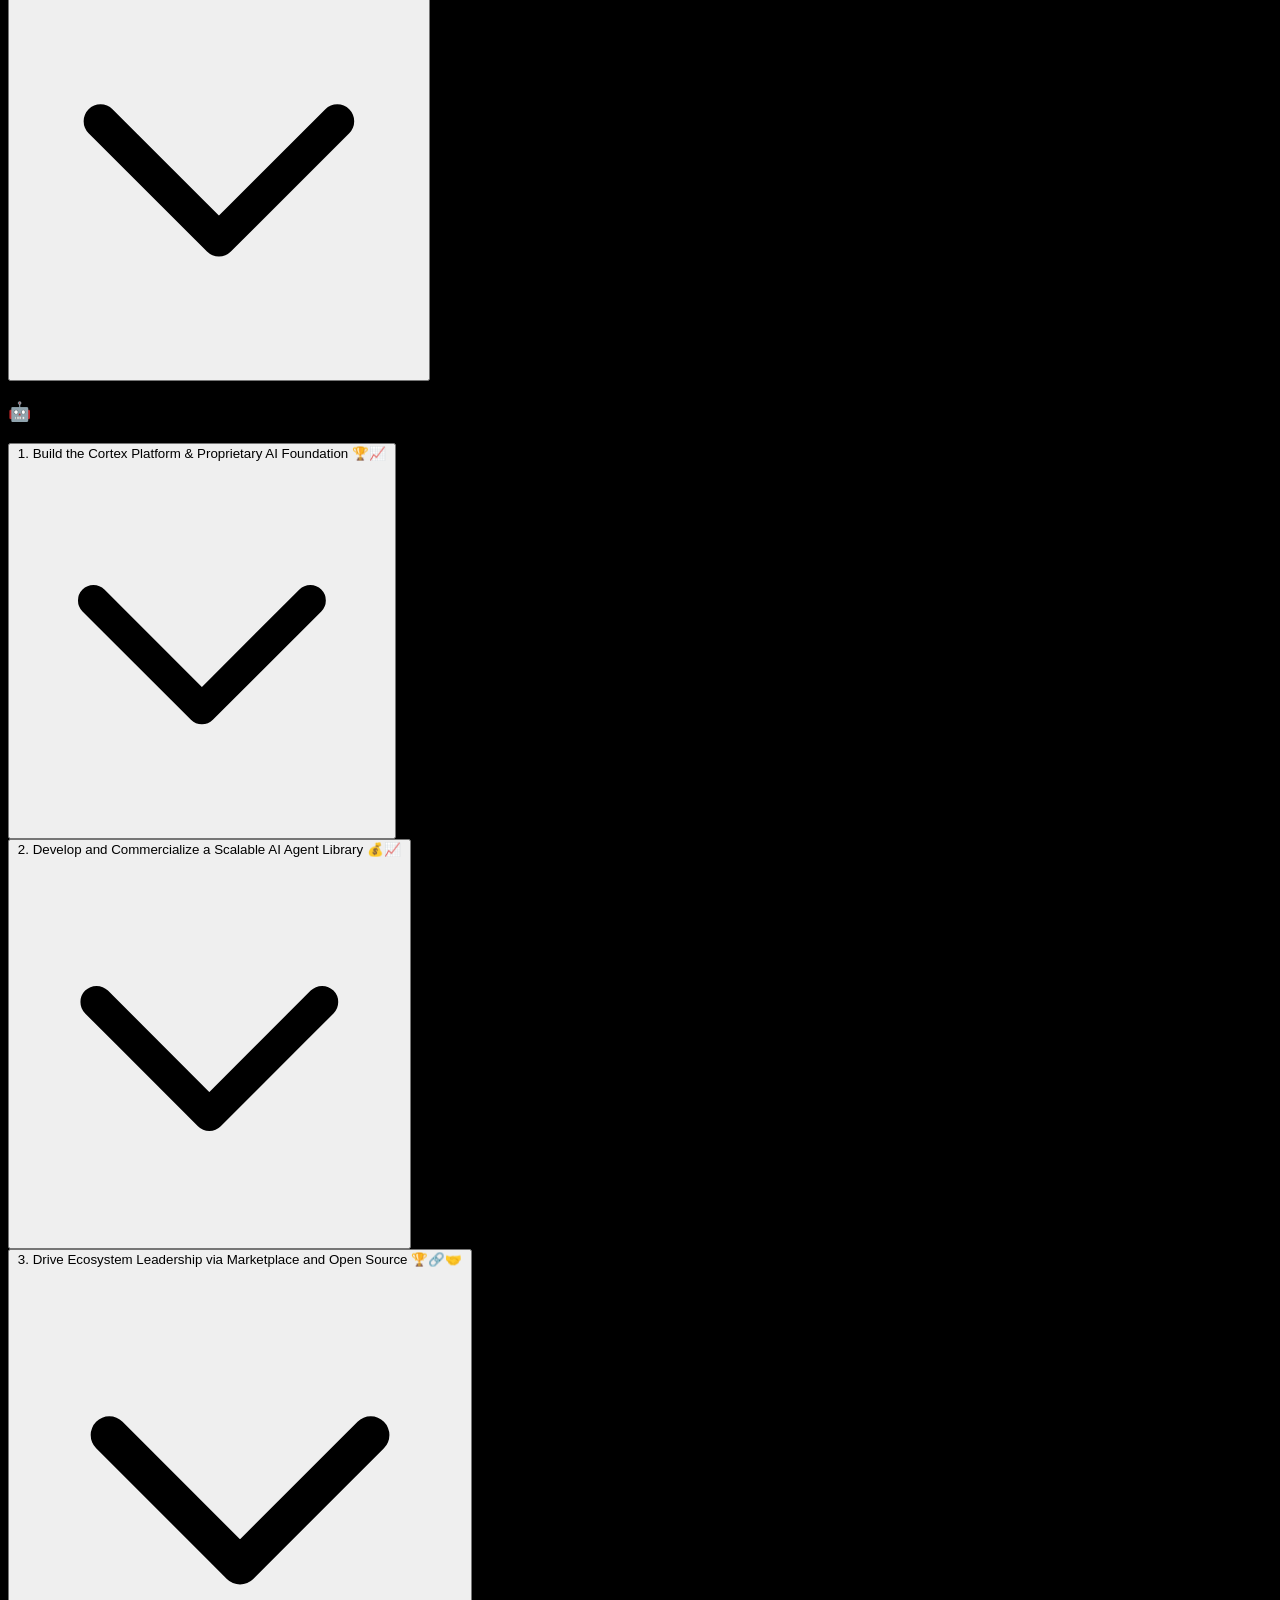
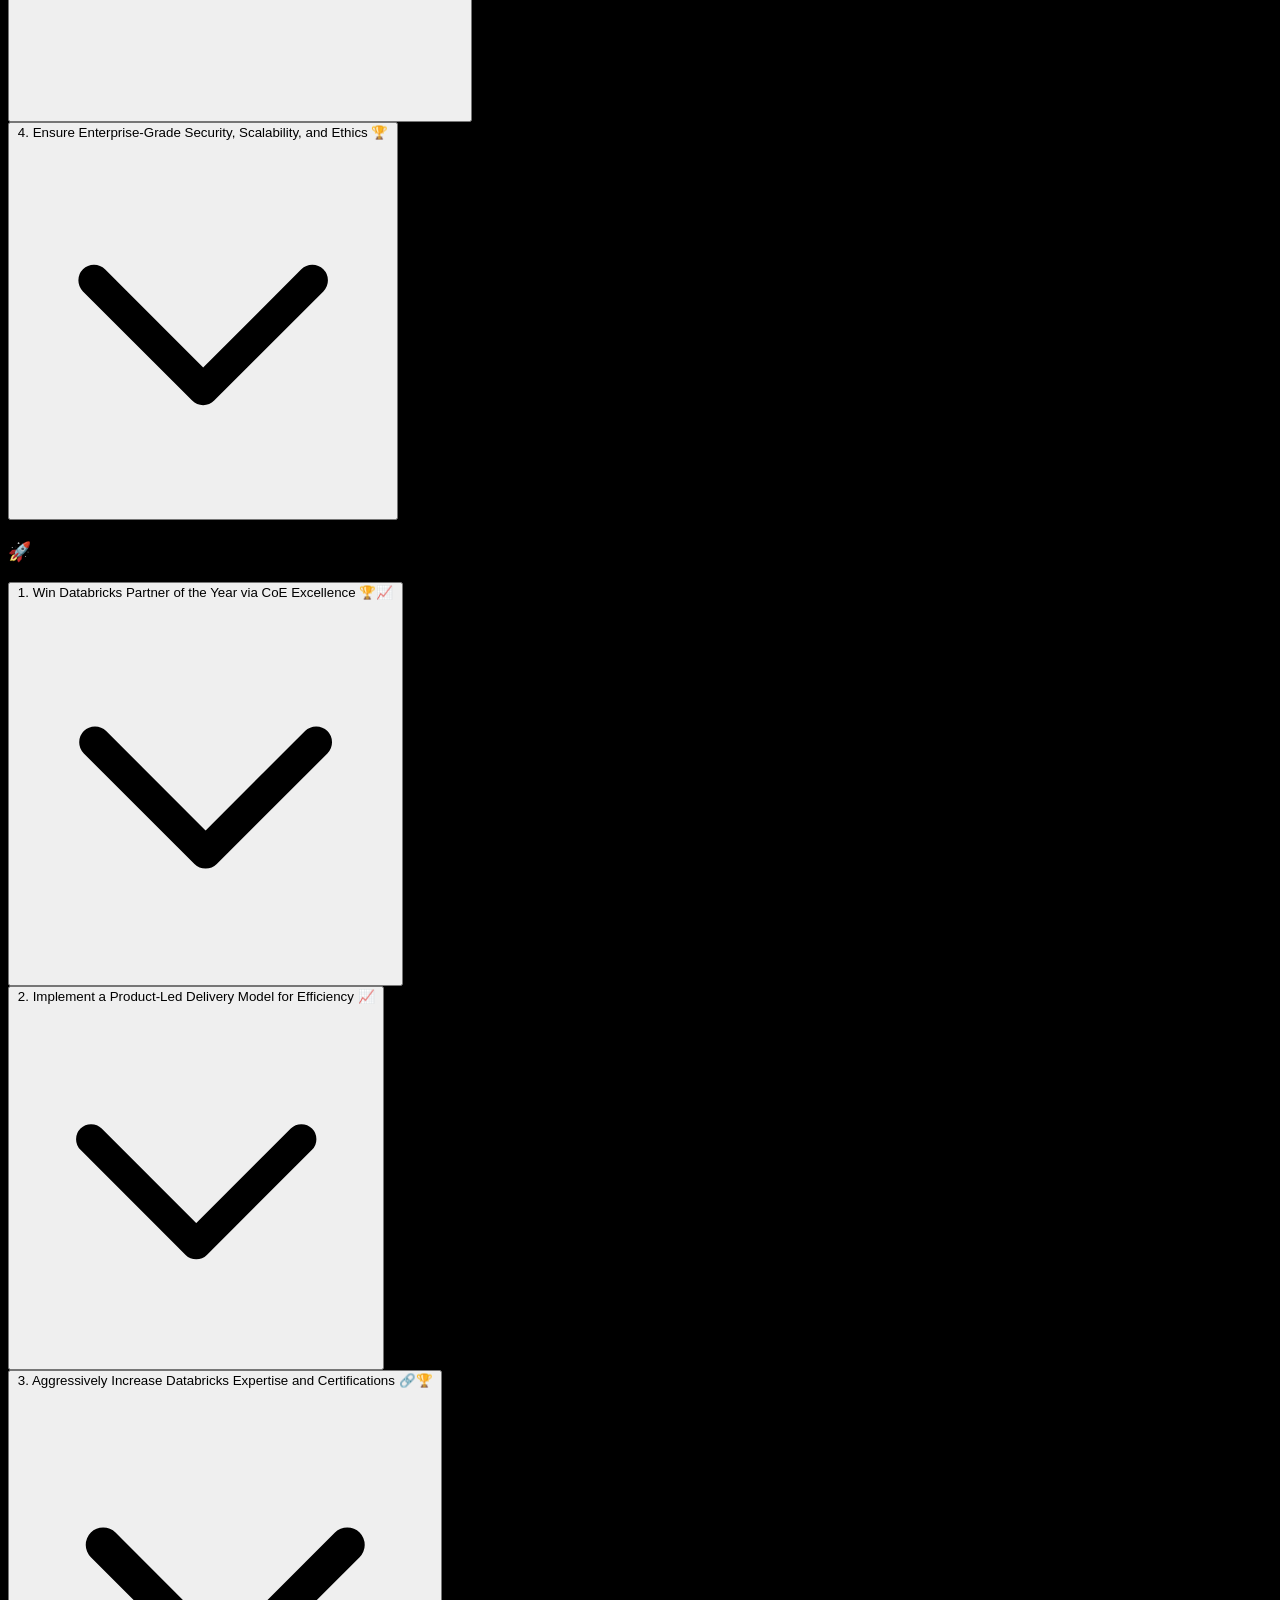
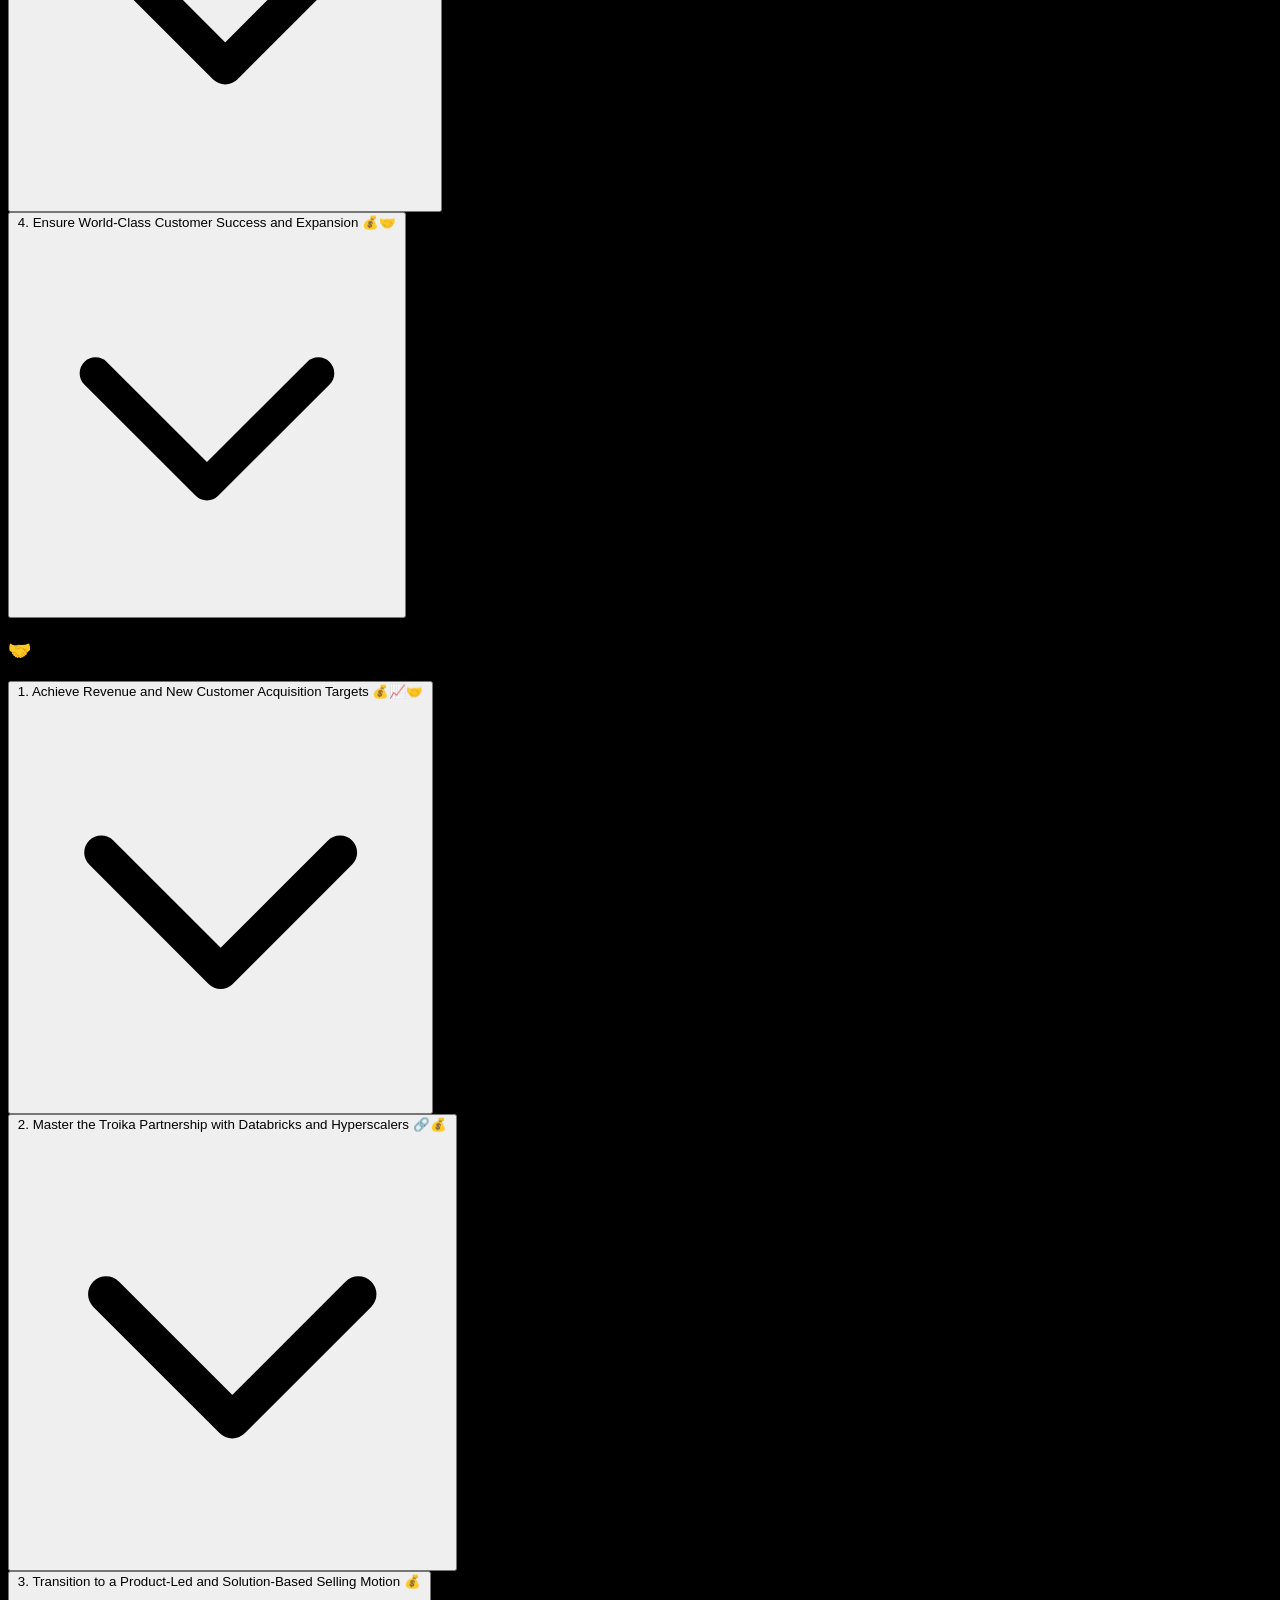
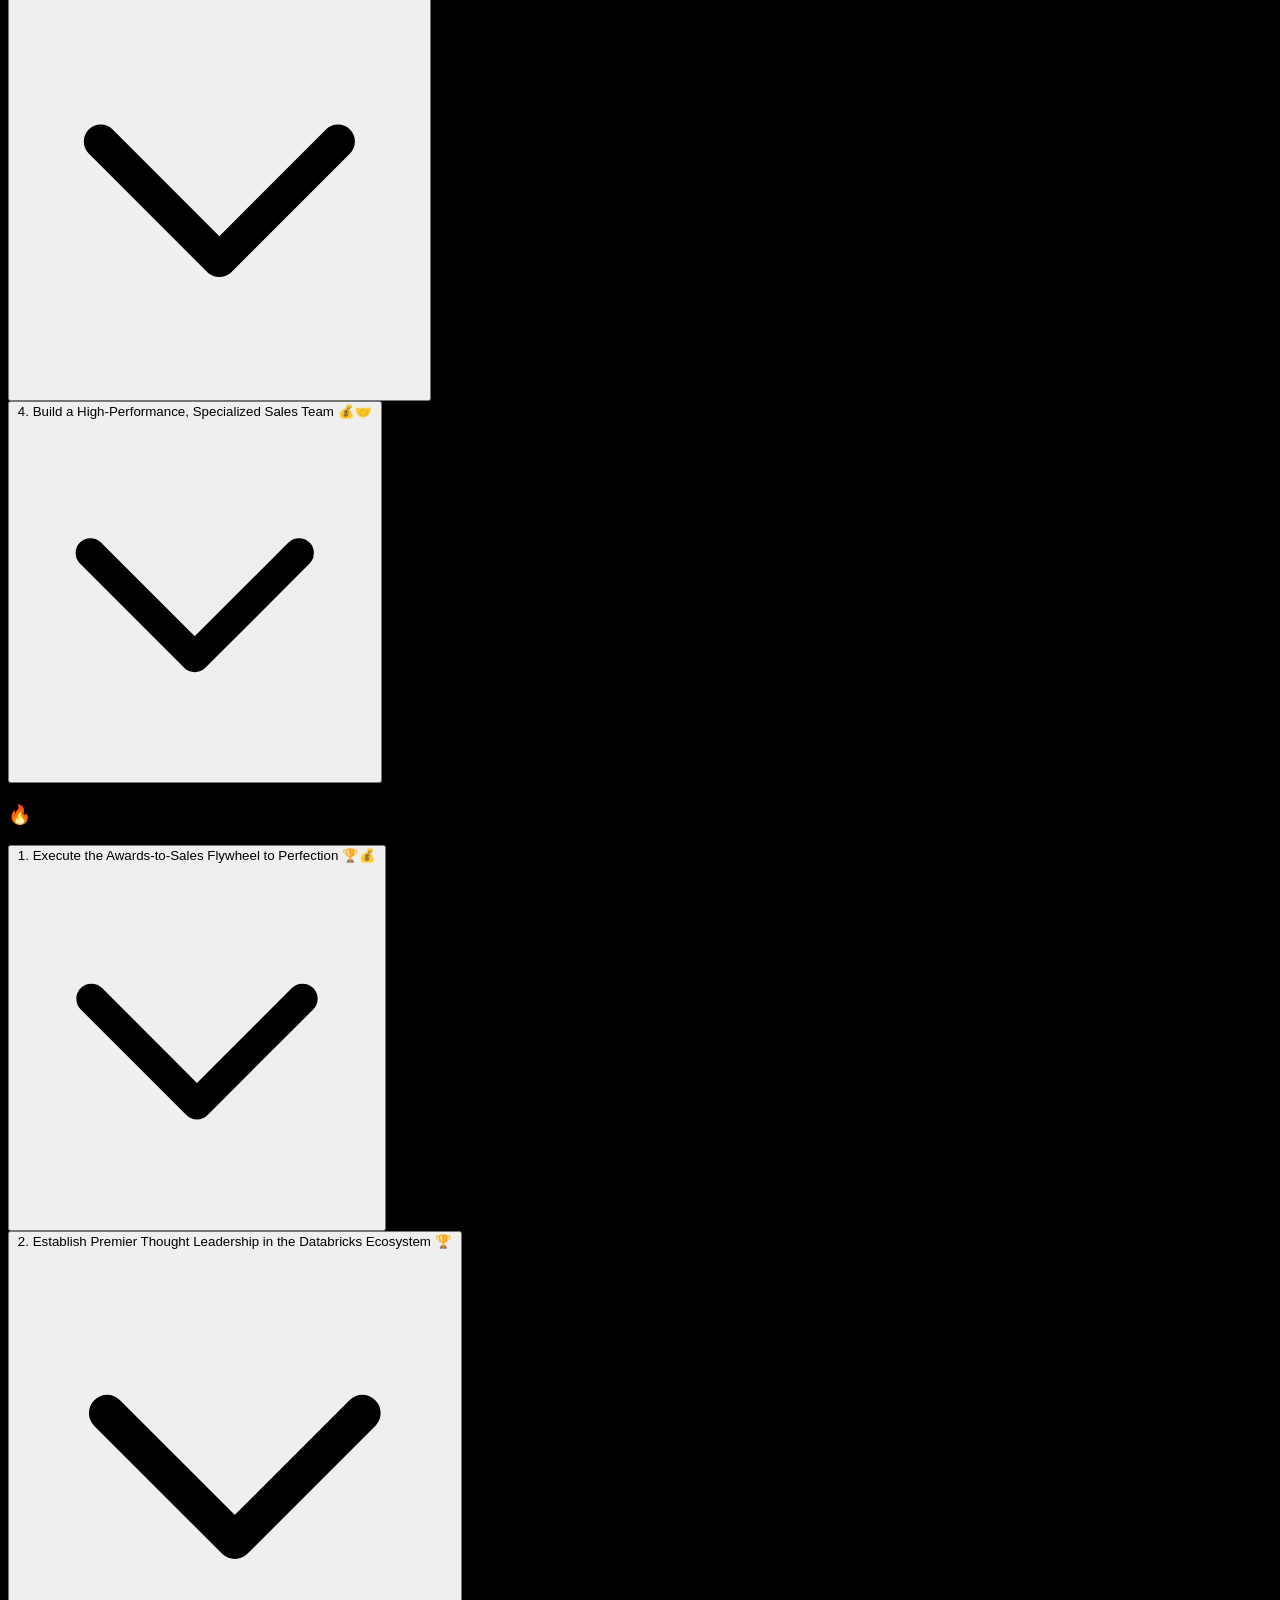
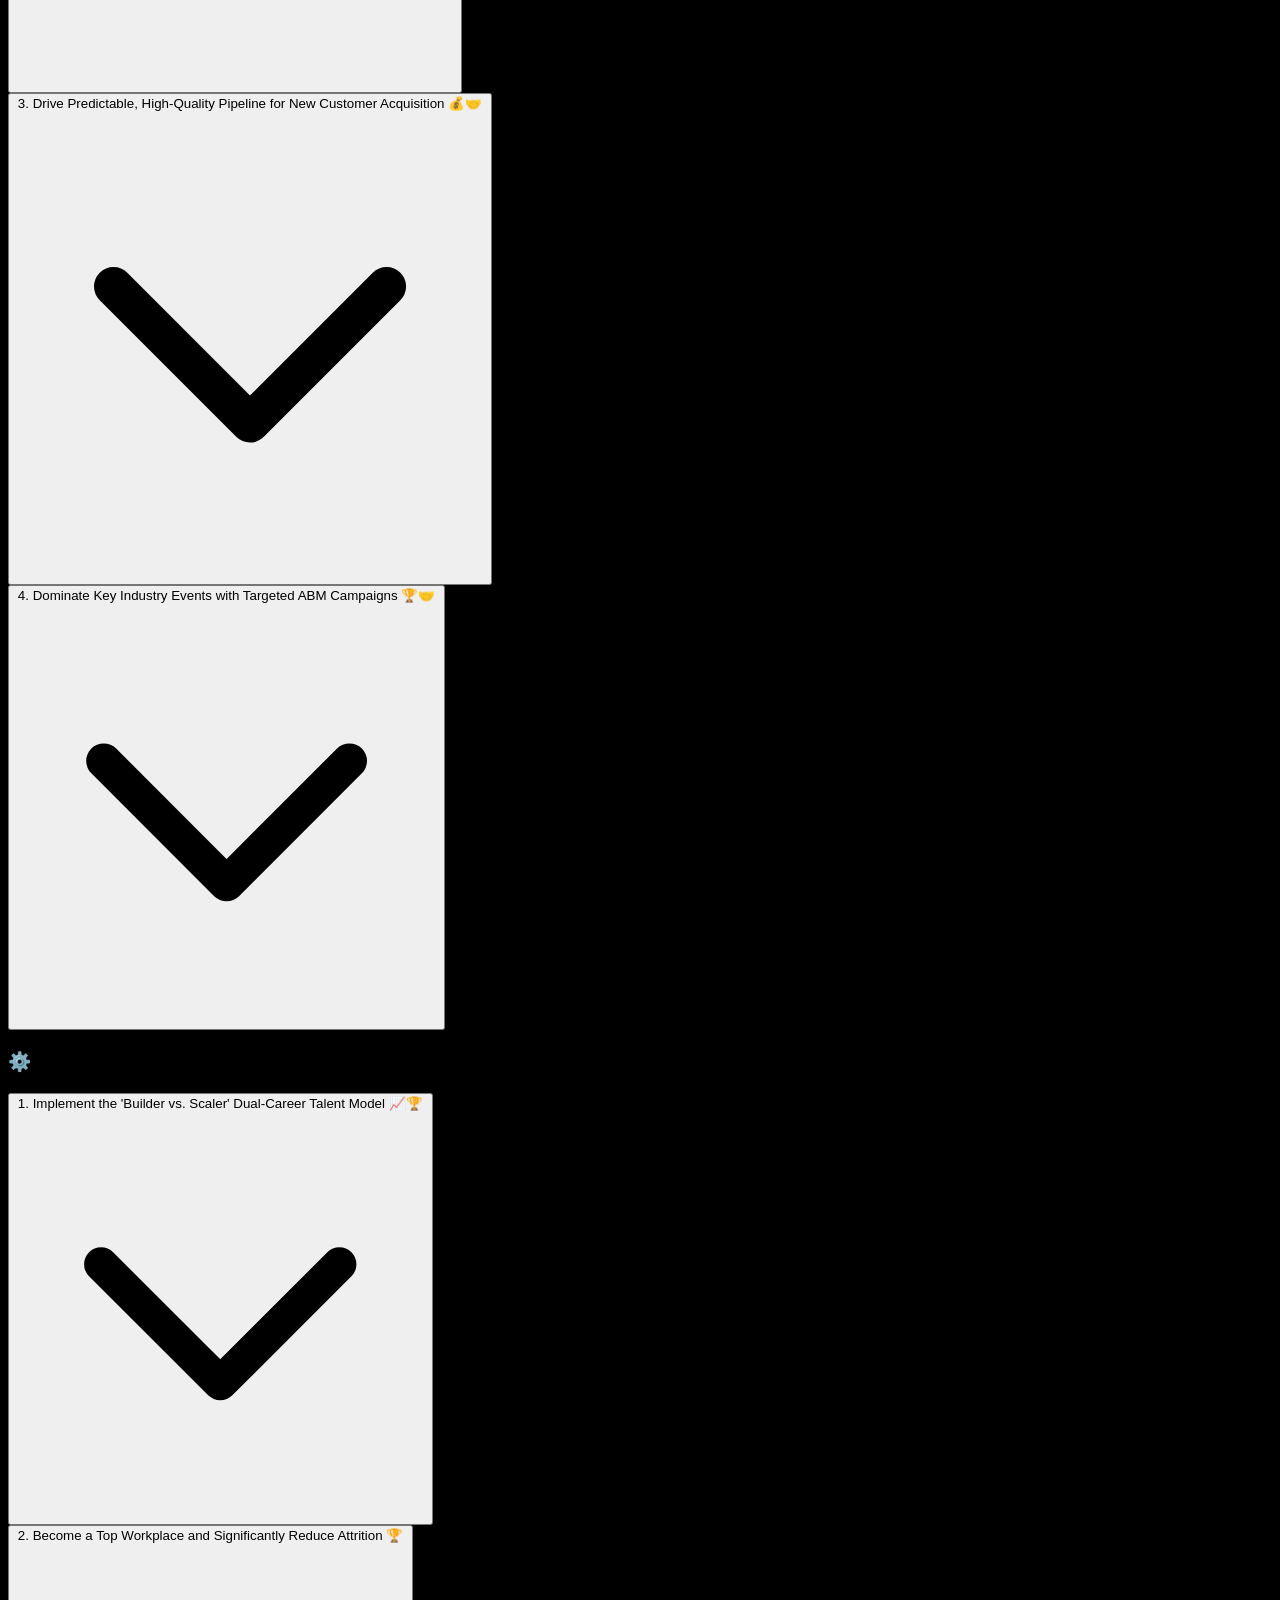
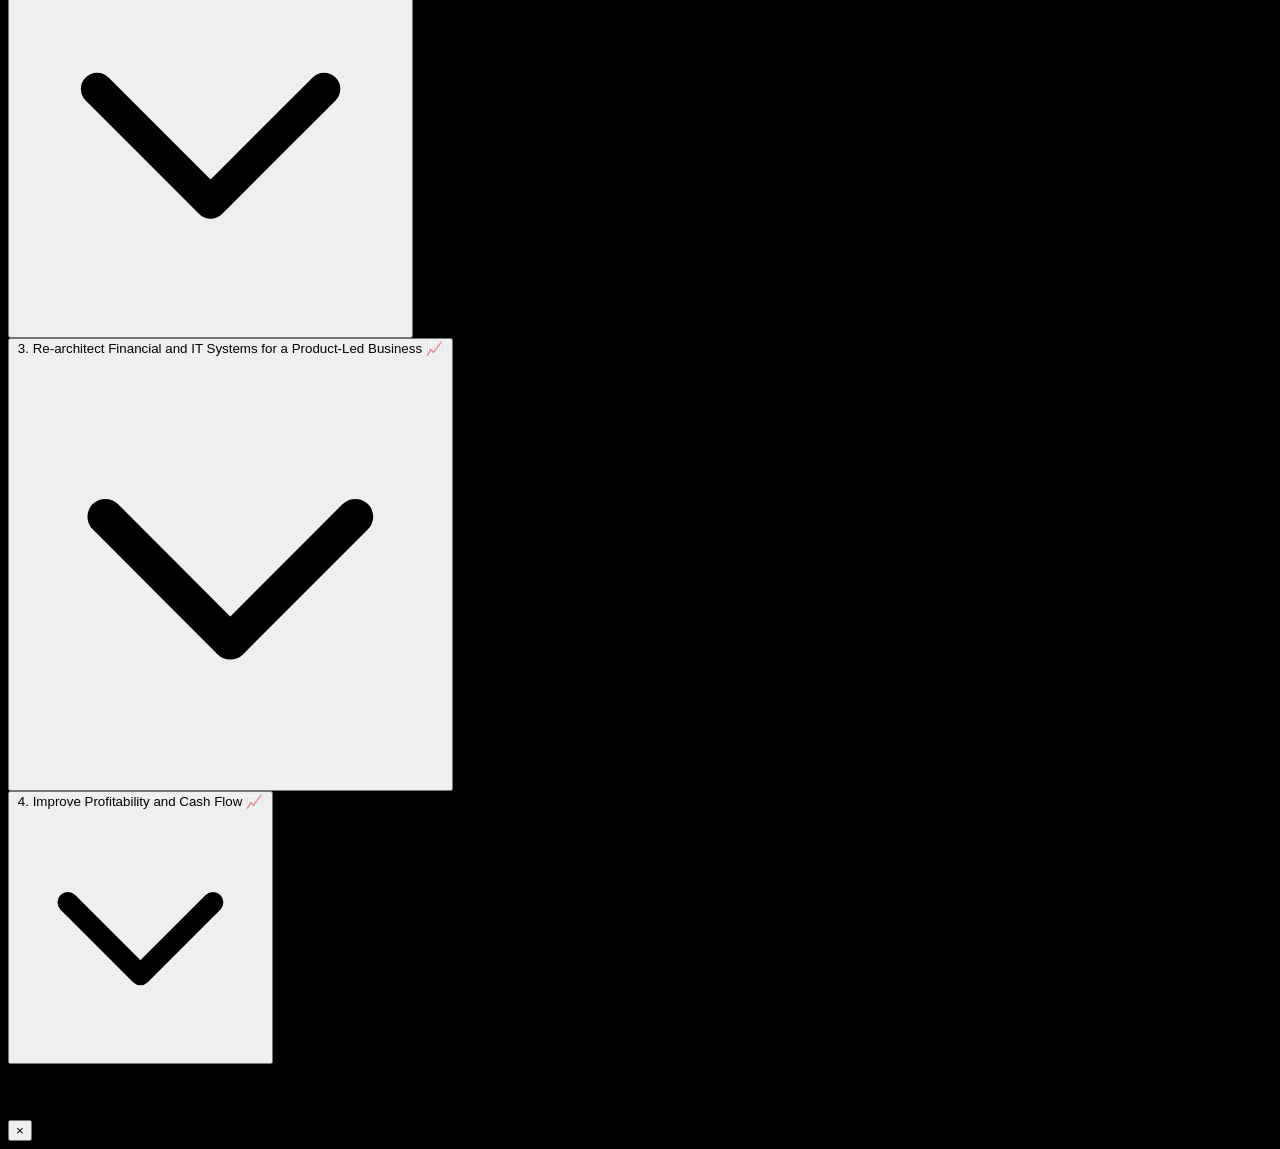
==== commit 4c1dea2a: "Update index.html" ====
--- a/index.html
+++ b/index.html
@@ -94,9 +94,6 @@
                     </a>
                     <a href="stack.html" class="border border-white/70 hover:border-white text-white text-sm font-semibold py-1.5 px-4 rounded-md transition-colors">
                     Product Comparison
-                    </a>
-                    <a href="https://bpcs.com/contact" class="border border-white/70 hover:border-white text-white text-sm font-semibold py-1.5 px-4 rounded-md transition-colors">
-                    Connect
                     </a>
                 </div>
             </div>
